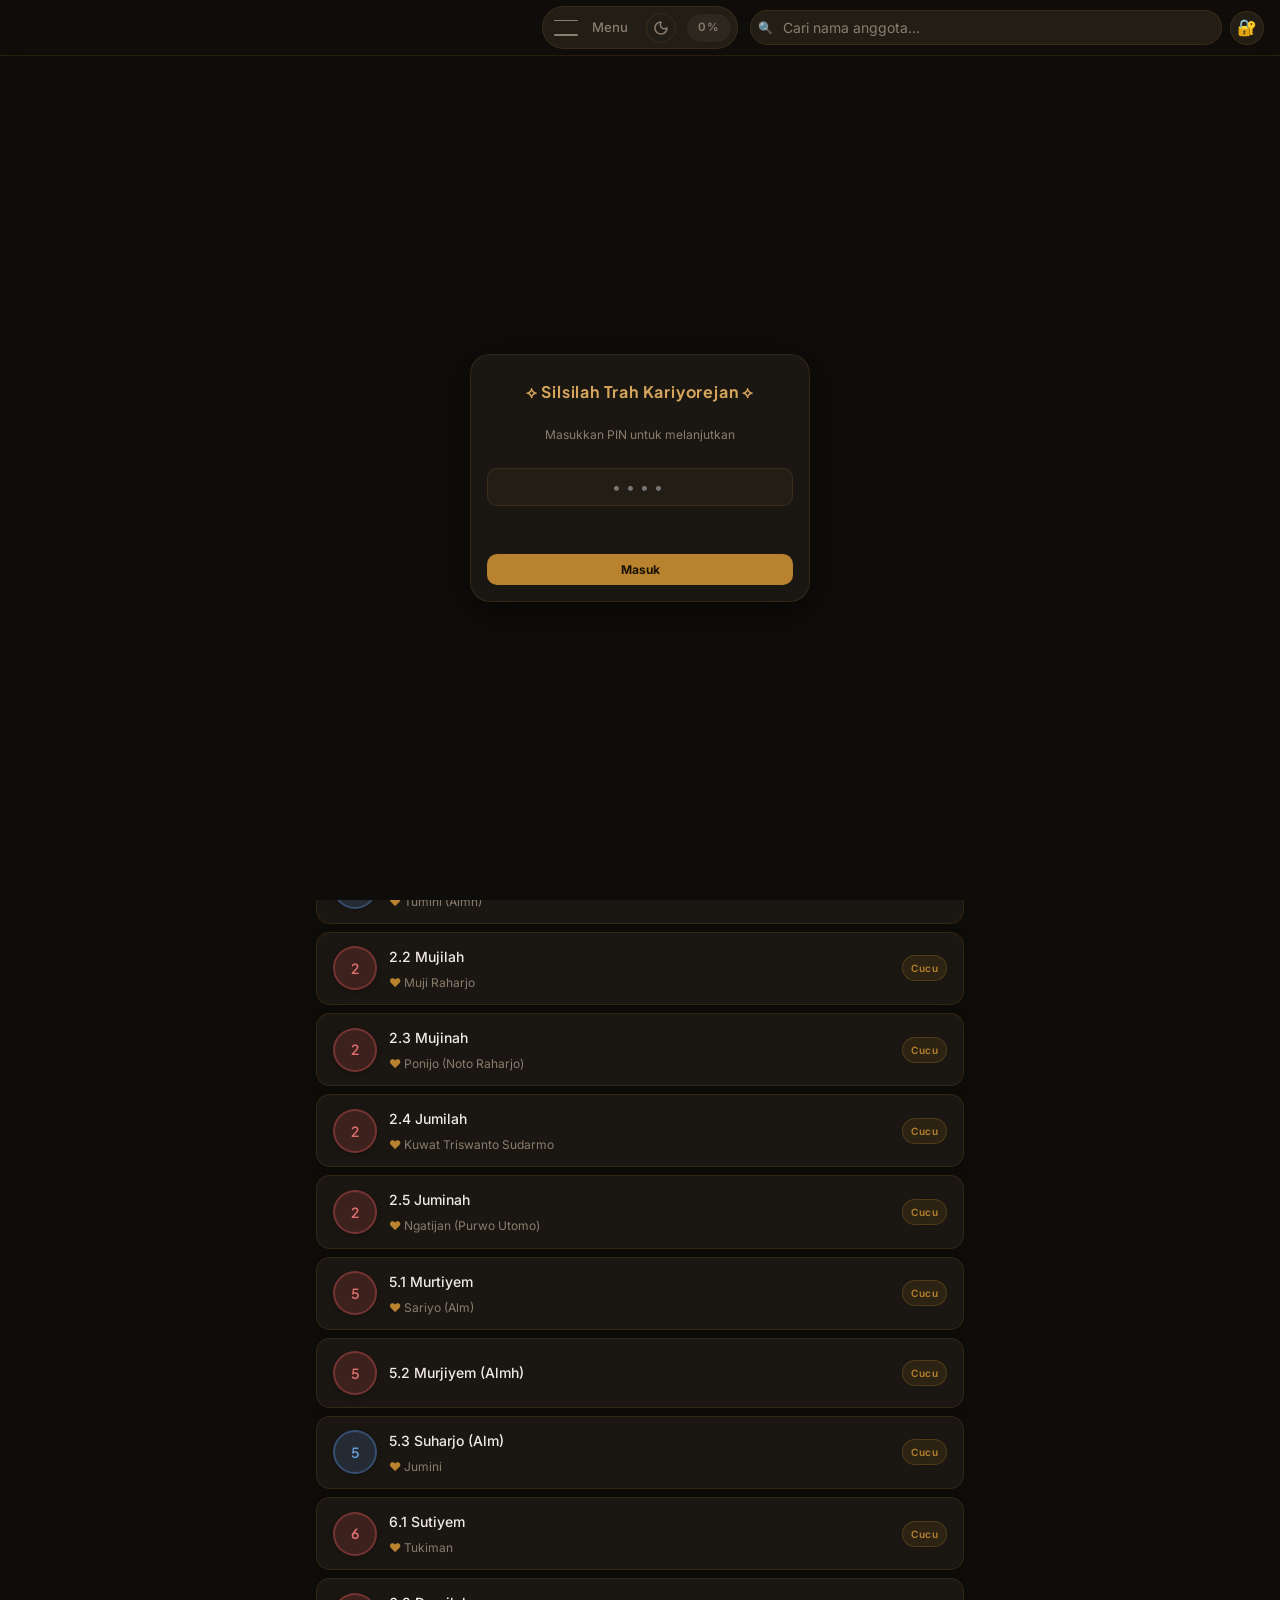
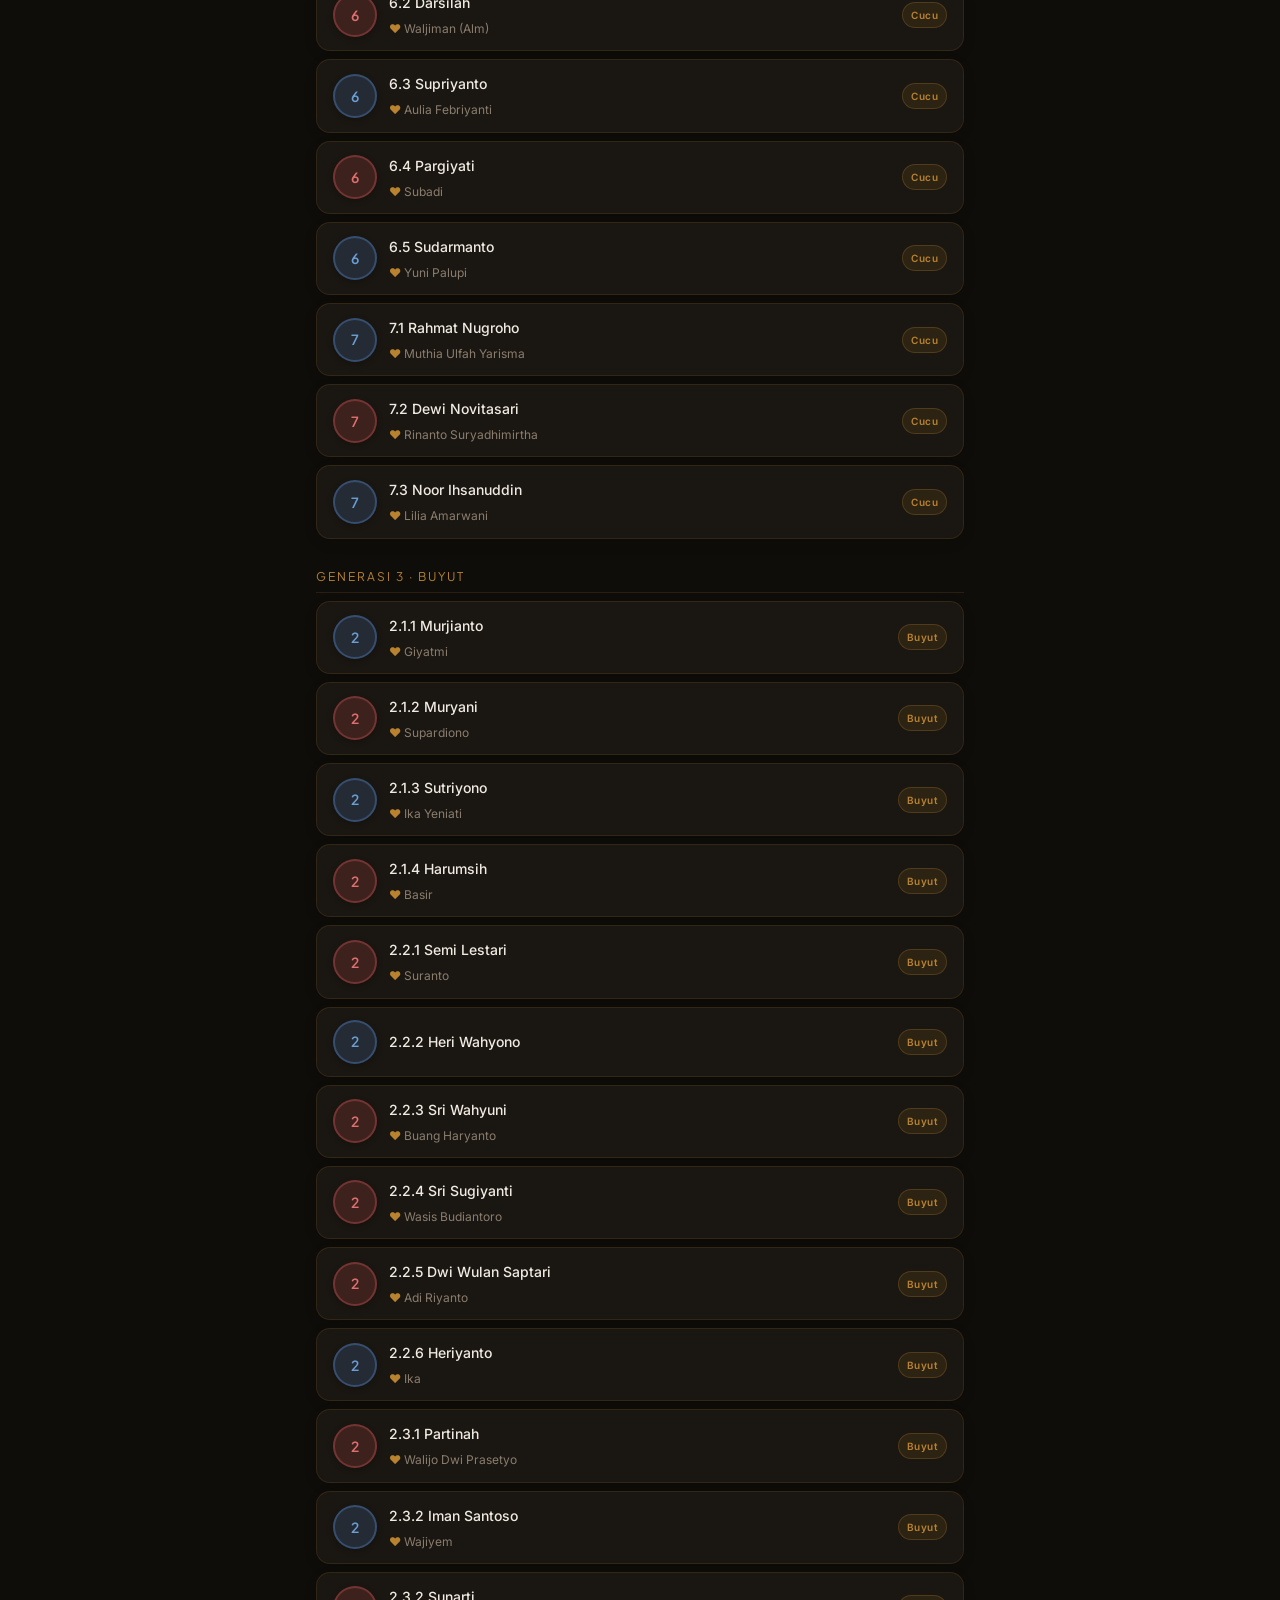
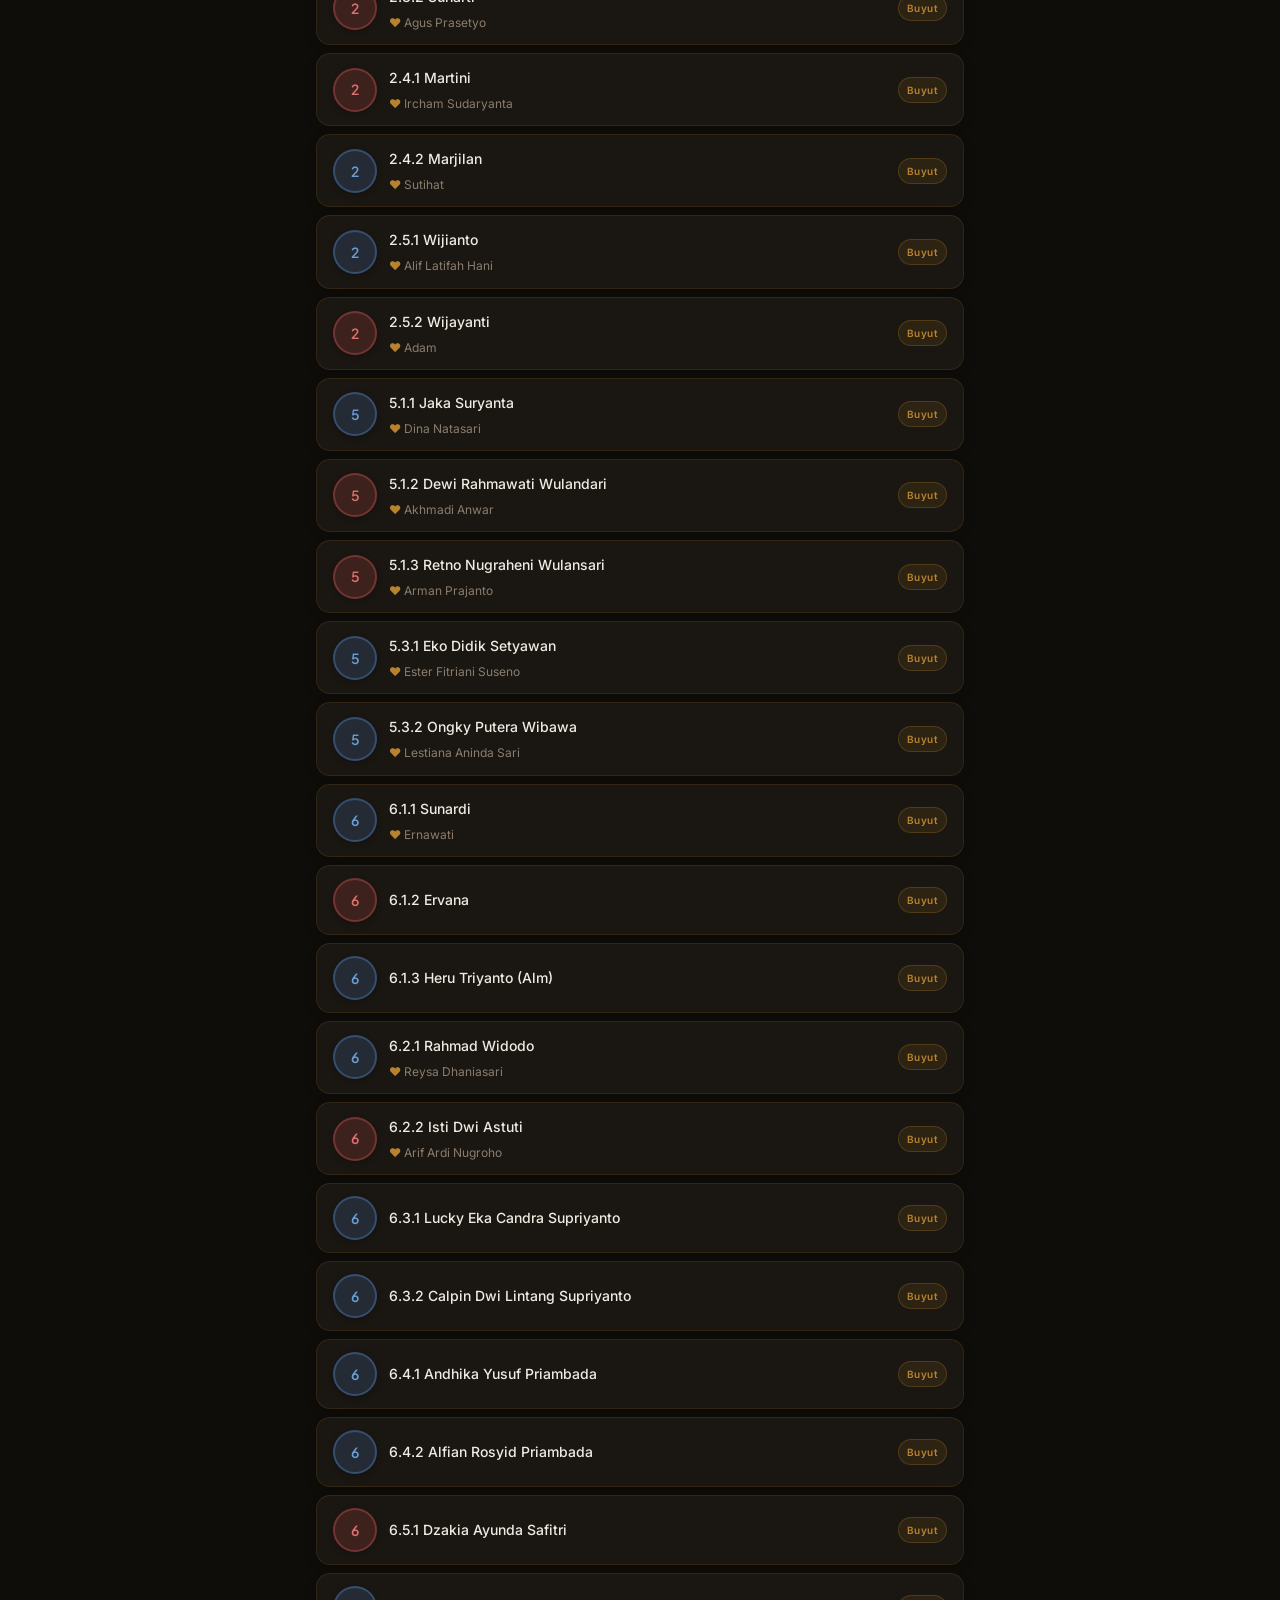
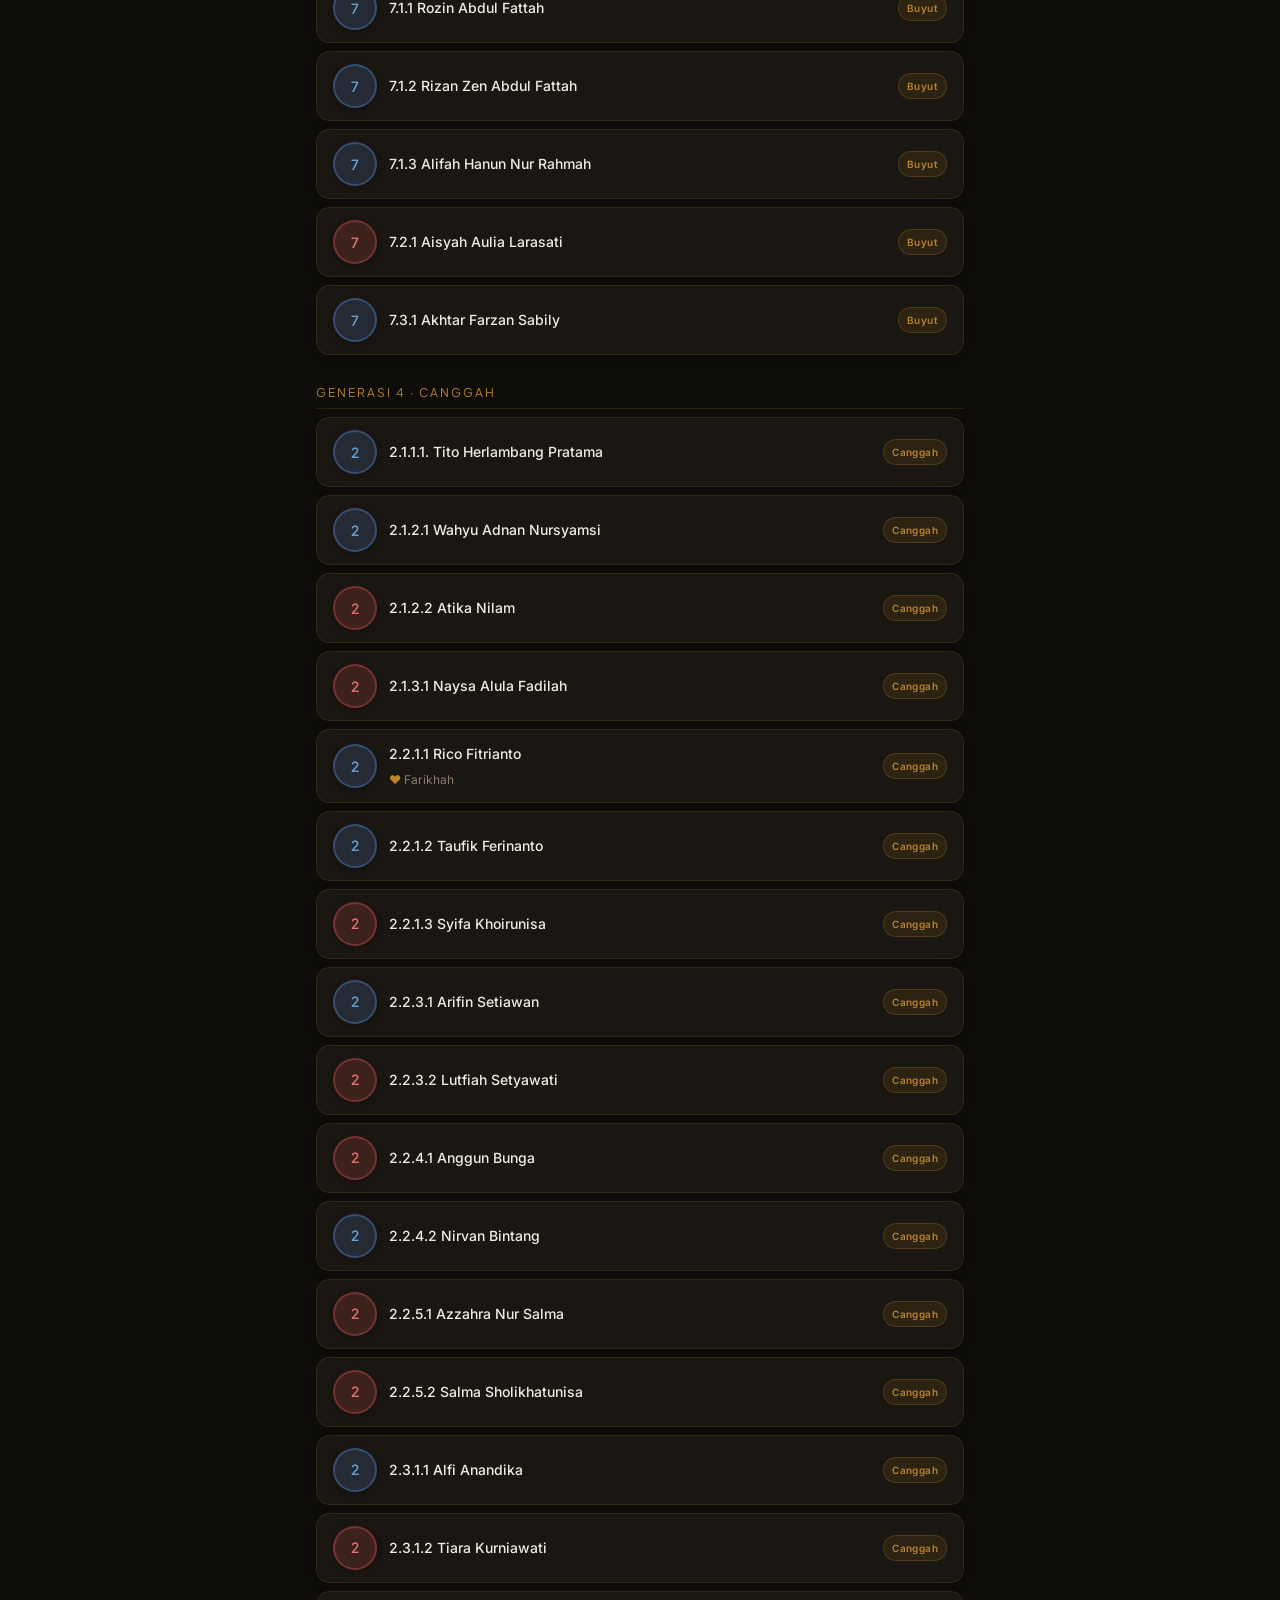
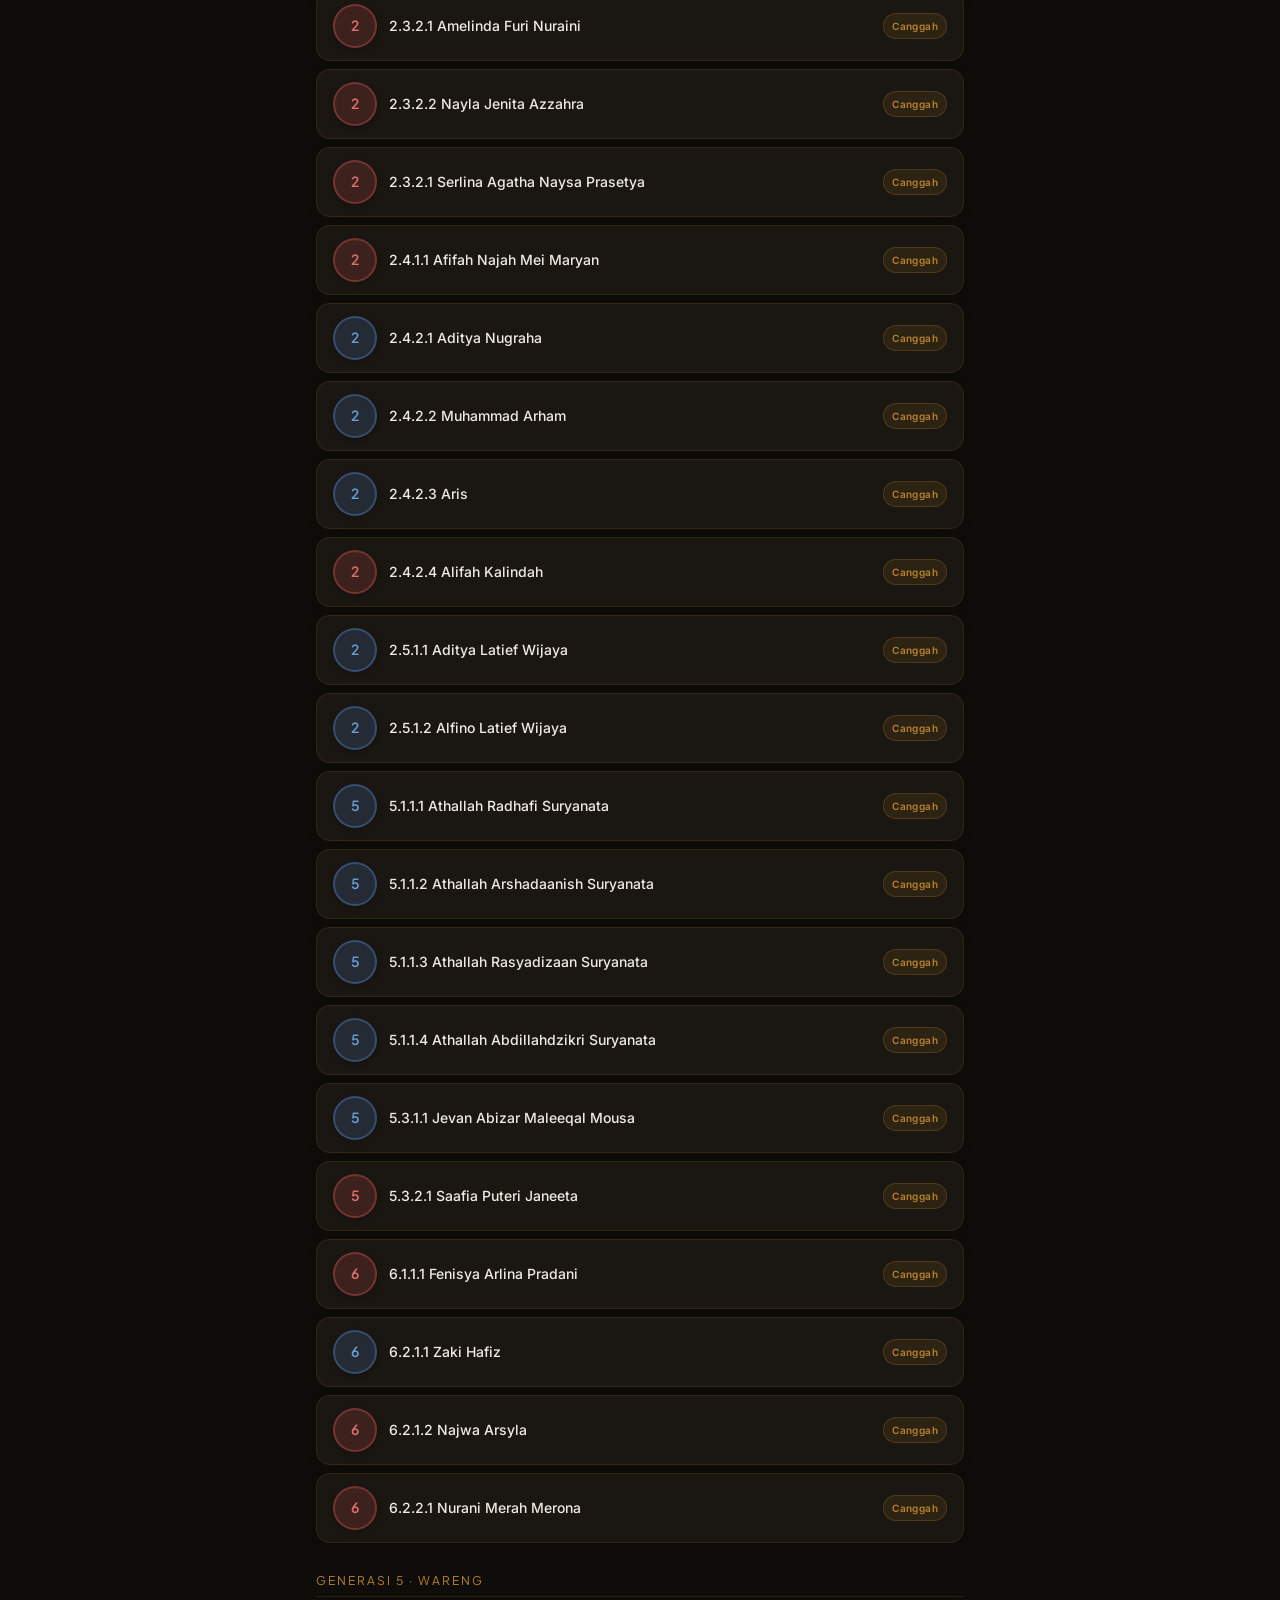
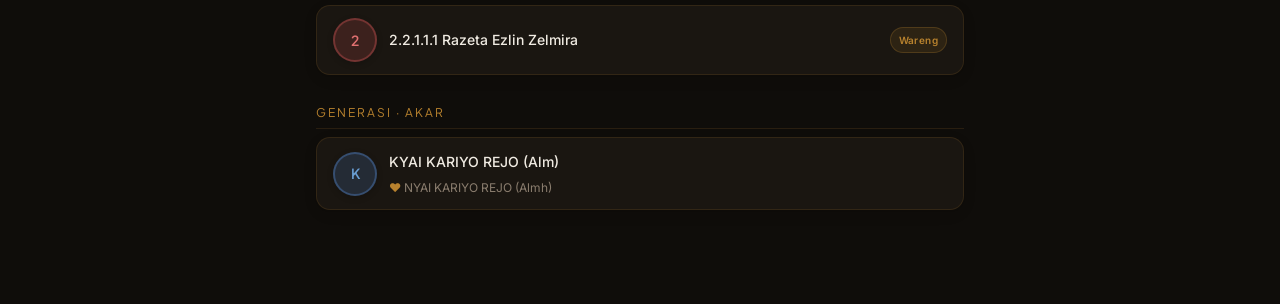
==== index.html @ bd41a58d "Fix logo redirection on index.html" ====
<!DOCTYPE html>
<html lang="id">
<head>
  <meta charset="UTF-8" />
  <meta name="viewport" content="width=device-width, initial-scale=1.0, viewport-fit=cover">
  <title>Silsilah Trah Kariyorejan</title>
  <script>
    (function() {
      var theme = localStorage.getItem('trah_theme') || 'dark';
      document.documentElement.setAttribute('data-theme', theme);
    })();
  </script>
  <link rel="preconnect" href="https://fonts.googleapis.com">
  <link href="https://fonts.googleapis.com/css2?family=Plus+Jakarta+Sans:wght@400;500;600;700;800&family=Inter:wght@400;500;600&display=swap" rel="stylesheet">
  <link rel="stylesheet" href="menu.css">
  <style>
    *, *::before, *::after { box-sizing: border-box; margin: 0; padding: 0; }

    html { 
  scroll-behavior: smooth; 
  /* Hide scrollbar but keep scrolling functionality */
  scrollbar-width: none;
  -ms-overflow-style: none;
}
html::-webkit-scrollbar {
  display: none;
}

    body {
      font-family: 'Inter', sans-serif;
      font-size: 15px;
      line-height: 1.6;
      background: var(--bg);
      color: var(--text);
      min-height: 100dvh;
      padding-bottom: calc(var(--tab-h) + env(safe-area-inset-bottom, 0px));
      overflow-x: hidden;
    }

    #searchBox {
      width: 100%;
      background: var(--surface2);
      border: 1px solid var(--border);
      border-radius: 999px;
      color: var(--text);
      font-family: 'Inter', sans-serif;
      font-size: 0.875rem;
      padding: 0.5rem 2rem 0.5rem 2rem;
      outline: none;
      transition: border-color 0.2s;
    }
    #searchBox:focus { border-color: var(--gold); }
    #searchBox::placeholder { color: var(--text-muted); }

    .search-icon {
      position: absolute;
      left: 0.5rem;
      top: 50%;
      transform: translateY(-50%);
      color: var(--text-muted);
      font-size: 0.75rem;
      pointer-events: none;
    }

    #clearBtn {
      position: absolute;
      right: 0.5rem;
      top: 50%;
      transform: translateY(-50%);
      background: var(--surface3);
      border: none;
      border-radius: 50%;
      width: 20px;
      height: 20px;
      color: var(--text-muted);
      font-size: 0.75rem;
      cursor: pointer;
      display: none;
      align-items: center;
      justify-content: center;
      padding: 0;
    }
    #searchBox:not(:placeholder-shown) ~ #clearBtn { display: flex; }

    /* Logo - always visible in all views */
    .logo-link { display: flex; align-items: center; text-decoration: none; }
    .logo-img { width: 60px; height: auto; object-fit: contain; }
    
    @media (min-width: 680px) {
      .logo-img { width: 120px; }
    }

    /* Search wrap — relative so absolute children (icon, clearBtn) anchor correctly */
    #searchWrap {
      position: relative;
      display: flex;
      align-items: center;
      flex: 1;
      min-width: 0;
    }
    #searchBox { width: 100%; }

    /* Admin button — fixed size, never squishes */
    #adminBtn {
      flex-shrink: 0;
      background: var(--surface2);
      border: 1px solid var(--border);
      border-radius: 50%;
      width: 34px; height: 34px;
      font-size: 1rem;
      cursor: pointer;
      display: flex; align-items: center; justify-content: center;
      transition: border-color 0.18s, background 0.18s;
    }


    /* ── OVERLAY ── */
    .overlay {
      position: fixed; inset: 0; z-index: 400;
      background: rgba(0,0,0,0.65);
      backdrop-filter: blur(4px); -webkit-backdrop-filter: blur(4px);
      opacity: 0; transition: opacity 0.22s ease; pointer-events: none;
    }
    .overlay.open { opacity: 1; pointer-events: all; }

    /* ── BOTTOM SHEET ── */
    .sheet {
      position: fixed;
      top: 50%; left: 50%;
      transform: translate(-50%, -48%) scale(0.97);
      width: calc(100% - 2rem); max-width: 600px;
      z-index: 600;
      background: var(--surface);
      border: 1px solid var(--border);
      border-radius: 20px;
      max-height: 88dvh;
      display: flex; flex-direction: column;
      opacity: 0;
      pointer-events: none;
      transition: transform 0.25s cubic-bezier(0.32,0.72,0,1),
                  opacity 0.25s ease;
    }
    .sheet.open {
      transform: translate(-50%, -50%) scale(1);
      opacity: 1;
      pointer-events: auto;
    }

    .sheet-handle { display: none; } /* hide drag handle — not needed for modal */

    .sheet-header {
      display: flex; align-items: center; justify-content: space-between;
      padding: 0.75rem 1rem 0.5rem; flex-shrink: 0;
      border-bottom: 1px solid var(--border);
    }
    .sheet-title { font-family: 'Plus Jakarta Sans', sans-serif; font-size: 1rem; font-weight: 700; color: var(--gold-light); }
    .sheet-close {
      background: var(--surface2); border: 1px solid var(--border); border-radius: 50%;
      width: 28px; height: 28px; color: var(--text-muted); font-size: 0.875rem;
      cursor: pointer; display: flex; align-items: center; justify-content: center; transition: all 0.15s;
    }
    .sheet-close:hover { border-color: var(--gold); color: var(--gold-light); }

    .sheet-body { overflow-y: auto; padding: 0.75rem; flex: 1; scrollbar-width: thin; scrollbar-color: var(--border) transparent; }

    /* ── DETAIL VIEW ── */
    .detail-avatar {
      width: 56px; height: 56px; border-radius: 50%;
      font-size: 1.25rem; font-weight: 700;
      display: flex; align-items: center; justify-content: center;
      font-family: 'Plus Jakarta Sans', sans-serif; flex-shrink: 0;
    }
    .detail-hero { display: flex; align-items: center; gap: 0.75rem; margin-bottom: 0.75rem; }
    .detail-hero-info { flex: 1; min-width: 0; }
    .detail-hero-name { font-family: 'Plus Jakarta Sans', sans-serif; font-size: 1.125rem; color: var(--text); line-height: 1.35; }
    .detail-hero-sub { font-size: 0.75rem; color: var(--text-muted); margin-top: 0.125rem; }

    .detail-grid { display: grid; grid-template-columns: 1fr 1fr; gap: 0.375rem 0.75rem; }
    .detail-field { display: flex; flex-direction: column; }
    .detail-field.full { grid-column: 1 / -1; }
    .detail-label { font-size: 0.625rem; text-transform: uppercase; letter-spacing: 0.08em; color: var(--text-muted); font-weight: 600; }
    .detail-value { font-size: 0.875rem; color: var(--text); }
    .detail-value.empty { color: var(--text-muted); font-style: italic; }

    .detail-section-title { font-size: 0.75rem; text-transform: uppercase; letter-spacing: 0.1em; color: var(--gold); font-weight: 600; margin: 0.75rem 0 0.375rem; padding-bottom: 0.25rem; border-bottom: 1px solid var(--border); }

    .detail-spouse-btn {
      display: flex; align-items: center; gap: 0.5rem;
      background: var(--surface2); border: 1px solid var(--border); border-radius: var(--radius);
      padding: 0.5rem 0.75rem; cursor: pointer; transition: border-color 0.15s; width: 100%; text-align: left;
    }
    .detail-spouse-btn:hover { border-color: var(--gold); }
    .detail-spouse-btn .ds-name { font-size: 0.875rem; color: var(--text); }
    .detail-spouse-btn .ds-sub { font-size: 0.75rem; color: var(--text-muted); margin-top: 0.125rem; }

    .admin-edit-btn {
      margin-top: 0.75rem; width: 100%; padding: 0.5rem;
      background: var(--gold-dim); border: 1px solid var(--gold); border-radius: var(--radius);
      color: var(--gold-light); font-family: 'Inter', sans-serif; font-size: 0.75rem; font-weight: 500;
      cursor: pointer; transition: background 0.18s; display: none;
    }
    .admin-edit-btn:hover { background: rgba(184,130,46,0.25); }
    .admin-edit-btn.visible { display: block; }

    /* ── FORM ── */
    .form-section-title { font-size: 0.75rem; text-transform: uppercase; letter-spacing: 0.1em; color: var(--gold); font-weight: 600; margin: 1rem 0 0.5rem; padding-bottom: 0.25rem; border-bottom: 1px solid var(--border); }
    .form-section-title:first-child { margin-top: 0; }
    .form-grid { display: grid; grid-template-columns: 1fr 1fr; gap: 0.5rem 0.75rem; }
    .form-field { display: flex; flex-direction: column; gap: 0.25rem; }
    .form-field.full { grid-column: 1 / -1; }
    .form-label { font-size: 0.75rem; text-transform: uppercase; letter-spacing: 0.07em; color: var(--text-muted); font-weight: 600; }
    .form-label span { color: var(--red); margin-left: 2px; }
    .form-input, .form-select, .form-textarea {
      background: var(--surface2); border: 1px solid var(--border); border-radius: 10px;
      color: var(--text); font-family: 'Inter', sans-serif; font-size: 0.75rem;
      padding: 0.5rem 0.75rem; outline: none; transition: border-color 0.18s; width: 100%;
    }
    .form-input:focus, .form-select:focus, .form-textarea:focus { border-color: var(--gold); }
    .form-input::placeholder, .form-textarea::placeholder { color: var(--text-muted); }
    .form-select option { background: var(--surface2); }
    .form-textarea { resize: vertical; min-height: 72px; }
    .form-actions { display: flex; gap: 0.5rem; margin-top: 1rem; }
    .btn-cancel { flex: 1; padding: 0.5rem; background: var(--surface2); border: 1px solid var(--border); border-radius: var(--radius); color: var(--text-muted); font-family: 'Inter', sans-serif; font-size: 0.75rem; cursor: pointer; transition: all 0.18s; }
    .btn-cancel:hover { border-color: var(--text-muted); color: var(--text); }
    .btn-save { flex: 2; padding: 0.5rem; background: var(--gold); border: none; border-radius: var(--radius); color: #1a1205; font-family: 'Inter', sans-serif; font-size: 0.75rem; font-weight: 600; cursor: pointer; transition: opacity 0.18s; }
    .btn-save:hover { opacity: 0.88; }
    .spouse-block { border: 1px solid var(--border); border-radius: 10px; padding: 0.5rem 0.75rem 0.375rem; margin: 0 0.75rem 0.5rem; position: relative; }
    .btn-save:disabled { opacity: 0.4; cursor: not-allowed; }

    /* ── ADMIN BUTTON (header) ── */
    #adminBtn:hover { border-color: var(--gold); background: var(--gold-dim); }
    #adminBtn.admin-active { border-color: var(--gold); background: var(--gold-dim); box-shadow: 0 0 8px rgba(184,130,46,0.35); }

    /* Admin mode banner under header */
    #adminBanner {
      display: none;
      background: var(--gold-dim);
      border-bottom: 1px solid var(--gold);
      padding: 0.25rem 1rem;
      font-size: 0.75rem;
      color: var(--gold-light);
      text-align: center;
      letter-spacing: 0.05em;
    }

    /* ── ADMIN FAB ── */
    #adminFab {
      position: fixed;
      bottom: calc(var(--tab-h) + env(safe-area-inset-bottom, 0px) + 1rem);
      right: 1rem;
      z-index: 350;
      width: 52px; height: 52px;
      border-radius: 50%;
      background: var(--gold);
      border: none;
      color: #1a1205;
      font-size: 1.5rem;
      font-weight: 300;
      cursor: pointer;
      box-shadow: 0 4px 18px rgba(184,130,46,0.45);
      display: none;
      align-items: center; justify-content: center;
      transition: opacity 0.2s, transform 0.2s;
    }
    #adminFab.visible { display: flex; }
    #adminFab:hover { opacity: 0.88; transform: scale(1.06); }


    .detail-back-btn {
      display: flex; align-items: center; gap: 0.25rem;
      background: none; border: none;
      color: var(--text-muted); font-size: 0.75rem;
      cursor: pointer; padding: 0.5rem 1rem 0;
      transition: color 0.15s;
    }
    .detail-back-btn:hover { color: var(--gold-light); }
    .detail-back-btn svg { flex-shrink: 0; }

    /* ── CLICKABLE NAMES ── */
    .clickable-name {
      cursor: pointer;
      transition: color 0.15s;
    }
    .clickable-name:hover { color: var(--gold-light); }
    .card-name.clickable-name { display: inline; }

    /* ── ADMIN EDIT BTN (inside detail sheet) ── */
    .admin-edit-btn {
      display: none;
      width: calc(100% - 2rem);
      margin: 0.5rem 1rem 0;
      padding: 0.75rem;
      border-radius: 10px;
      border: 1px solid var(--gold);
      background: var(--gold-dim);
      color: var(--gold-light);
      font-size: 0.75rem;
      font-weight: 600;
      cursor: pointer;
      transition: background 0.18s;
    }
    .admin-edit-btn.visible { display: block; }
    .admin-edit-btn:hover { background: rgba(184,130,46,0.22); }

    .admin-delete-btn {
      display: none;
      width: calc(100% - 2rem);
      margin: 0.25rem 1rem 1rem;
      padding: 0.5rem;
      border-radius: 10px;
      border: 1px solid rgba(217,64,64,0.4);
      background: rgba(217,64,64,0.08);
      color: #e07070;
      font-size: 0.75rem;
      font-weight: 600;
      cursor: pointer;
      transition: background 0.18s;
    }
    .admin-delete-btn.visible { display: block; }
    .admin-delete-btn:hover { background: rgba(217,64,64,0.16); }

    /* ── SHEET OVERLAY ── */
    #sheetOverlay {
      display: none;
      position: fixed; inset: 0;
      background: rgba(0,0,0,0.65);
      z-index: 590;
      backdrop-filter: blur(3px);
    }
    #sheetOverlay.open { display: block; }

    /* ── FORM SHEET BODY ── */
    .form-section-title {
      font-size: 0.75rem; font-weight: 700; letter-spacing: 0.08em;
      color: var(--gold); text-transform: uppercase;
      padding: 0.75rem 1rem 0.25rem;
    }
    .form-grid {
      display: grid; grid-template-columns: 1fr 1fr;
      gap: 0.5rem; padding: 0 1rem;
    }
    .form-field { display: flex; flex-direction: column; gap: 0.25rem; }
    .form-field.full { grid-column: 1 / -1; }
    .form-label { font-size: 0.75rem; color: var(--text-muted); text-transform: uppercase; letter-spacing: 0.04em; }
    .form-label span { color: #e07070; }
    .form-input, .form-select, .form-textarea {
      background: var(--surface);
      border: 1px solid var(--border);
      border-radius: 8px;
      color: var(--text);
      font-family: 'Inter', sans-serif;
      font-size: 0.75rem;
      padding: 0.5rem 0.5rem;
      outline: none;
      transition: border-color 0.15s;
      width: 100%; box-sizing: border-box;
      color-scheme: dark;
    }
    .form-input:focus, .form-select:focus, .form-textarea:focus {
      border-color: var(--gold);
    }
    .form-textarea { resize: vertical; min-height: 68px; }
    .form-actions { display: flex; gap: 0.5rem; margin-top: 0.75rem; }
    .form-actions {
      display: flex; gap: 0.75rem;
      padding: 0.75rem;
      padding-bottom: calc(0.75rem + env(safe-area-inset-bottom, 0px));
      border-top: 1px solid var(--border);
      margin-top: 0.75rem;
    }
    .btn-cancel {
      flex: 1; padding: 0.5rem;
      border-radius: 10px; border: 1px solid var(--border);
      background: var(--surface); color: var(--text-muted);
      font-size: 0.75rem; cursor: pointer;
      transition: border-color 0.15s;
    }
    .btn-cancel:hover { border-color: var(--gold); color: var(--text); }
    .btn-save {
      flex: 2; padding: 0.5rem;
      border-radius: 10px; border: none;
      background: var(--gold); color: #1a1205;
      font-size: 0.75rem; font-weight: 700;
      cursor: pointer; transition: opacity 0.15s;
    }
    .btn-save:hover { opacity: 0.88; }
    .btn-save:disabled { opacity: 0.5; cursor: not-allowed; }

    /* ── PIN OVERLAY ── */
    #pinOverlay { position: fixed; inset: 0; z-index: 600; background: rgba(0,0,0,0.75); backdrop-filter: blur(6px); display: none; align-items: center; justify-content: center; }
    #pinOverlay.open { display: flex; }

    /* ── LOGIN OVERLAY (dashboard access) ── */
    #loginOverlay {
      position: fixed;
      top: var(--header-h); left: 0; right: 0; bottom: 0;
      z-index: 500; /* below sidebar (800) so burger stays accessible */
      background: var(--bg);
      display: flex; align-items: center; justify-content: center;
      flex-direction: column; gap: 0;
    }
    #loginOverlay.hidden { display: none; }
    .login-box {
      background: var(--surface);
      border: 1px solid var(--border);
      border-radius: 20px;
      padding: 1.5rem 1rem 1rem;
      width: calc(100% - 2rem); max-width: 340px;
      display: flex; flex-direction: column; gap: 1rem;
      box-shadow: 0 8px 40px rgba(0,0,0,0.5);
    }
    .login-logo {
      font-family: 'Plus Jakarta Sans', sans-serif;
      font-size: 1rem; font-weight: 700;
      color: var(--gold-light); letter-spacing: 0.05em;
      text-align: center; margin-bottom: 0.25rem;
    }
    .login-title {
      font-size: 0.75rem; color: var(--text-muted);
      text-align: center; margin-bottom: 0.5rem;
    }
    #loginError {
      font-size: 0.75rem; color: #e07070;
      text-align: center; min-height: 1rem;
    }
    #pinBox { background: var(--surface); border: 1px solid var(--border); border-radius: 18px; padding: 1rem; width: min(340px,90vw); text-align: center; }
    #pinBox h3 { font-family: 'Plus Jakarta Sans', sans-serif; font-size: 1rem; color: var(--gold-light); margin-bottom: 0.25rem; }
    #pinBox p { font-size: 0.75rem; color: var(--text-muted); margin-bottom: 1rem; }
    #pinInput { width: 100%; background: var(--surface2); border: 1px solid var(--border); border-radius: 10px; color: var(--text); font-family: 'Inter', sans-serif; font-size: 1rem; letter-spacing: 0.25em; text-align: center; padding: 0.5rem; outline: none; margin-bottom: 0.75rem; transition: border-color 0.18s; }
    #pinInput:focus { border-color: var(--gold); }
    #pinError { font-size: 0.75rem; color: var(--red); margin-bottom: 0.5rem; min-height: 1.2em; }
    .pin-actions { display: flex; gap: 0.5rem; }

    .clickable-name { cursor: pointer; transition: color 0.15s; }
    .clickable-name:hover { color: var(--gold-light); }

/* ── FILTER BAR ── */
    #filterBar {
      position: fixed;
      top: var(--header-h);
      left: 0;
      right: 0;
      z-index: 180;
      background: transparent;
      backdrop-filter: blur(12px);
      -webkit-backdrop-filter: blur(12px);
      border-bottom: 1px solid var(--border);
      padding: 0.75rem;
      display: flex;
      align-items: center;
      justify-content: flex-start;
      gap: 0.5rem;
      overflow-x: auto;
      scrollbar-width: none;
      scroll-snap-type: x mandatory;
    }
    #filterBar::-webkit-scrollbar { display: none; }

    .filter-chip {
      flex-shrink: 0;
      background: var(--surface2);
      border: 1px solid var(--border);
      border-radius: 999px;
      color: var(--text-muted);
      font-family: 'Inter', sans-serif;
      font-size: 0.75rem;
      font-weight: 500;
      padding: 0.5rem 1rem;
      cursor: pointer;
      transition: all 0.18s;
      white-space: nowrap;
      scroll-snap-align: center;
    }
    #filterBar::-webkit-scrollbar { display: none; }

    .filter-chip {
      flex-shrink: 0;
      background: var(--surface2);
      border: 1px solid var(--border);
      border-radius: 999px;
      color: var(--text-muted);
      font-family: 'Inter', sans-serif;
      font-size: 0.75rem;
      font-weight: 500;
      padding: 0.25rem 0.75rem;
      cursor: pointer;
      transition: all 0.18s;
      white-space: nowrap;
      scroll-snap-align: center;
    }
    .filter-chip:hover, .filter-chip.active {
      background: var(--gold-dim);
      border-color: var(--gold);
      color: var(--gold-light);
    }

    #counterText {
      flex-shrink: 0;
      margin-left: auto;
      font-size: 0.75rem;
      color: var(--text-muted);
      white-space: nowrap;
    }

/* ── MAIN CONTENT ── */
    #content {
      padding: 1rem;
      padding-top: 3rem;
      max-width: 680px;
      margin: 0 auto;
    }

    /* ── LIST VIEW ── */
    .gen-group { margin-bottom: 1rem; }

    .gen-header {
      font-family: 'Plus Jakarta Sans', sans-serif;
      font-size: 0.75rem;
      letter-spacing: 0.125rem;
      text-transform: uppercase;
      color: var(--gold);
      padding: 0.75rem 0 0.375rem;
      border-bottom: 1px solid var(--border);
      margin-bottom: 0.5rem;
    }

    .member-card {
      display: flex;
      align-items: center;
      gap: 0.75rem;
      background: var(--surface);
      border: 1px solid var(--border);
      border-radius: var(--radius);
      padding: 0.75rem;
      margin-bottom: 0.5rem;
      box-shadow: 0 1px 2px rgba(0,0,0,0.06), 0 4px 16px rgba(0,0,0,0.06);
      cursor: default;
      transition: box-shadow 0.2s, border-color 0.2s, transform 0.15s;
    }
    .member-card:hover {
      border-color: var(--gold);
      box-shadow: 0 2px 4px rgba(0,0,0,0.08), 0 12px 32px rgba(0,0,0,0.12);
      transform: translateY(-1px);
    }
    .member-card:active {
      transform: translateY(0);
      box-shadow: 0 1px 2px rgba(0,0,0,0.06), 0 4px 16px rgba(0,0,0,0.06);
    }

    .avatar {
      width: 44px;
      height: 44px;
      border-radius: 50%;
      display: flex;
      align-items: center;
      justify-content: center;
      font-size: 0.875rem;
      font-weight: 600;
      flex-shrink: 0;
      font-family: 'Plus Jakarta Sans', sans-serif;
      box-shadow: 0 2px 6px rgba(0,0,0,0.2);
      transition: box-shadow 0.2s;
    }
    .avatar.female { background: rgba(200,80,80,0.2); color: #e07070; border: 2px solid rgba(200,80,80,0.4); }
    .avatar.male   { background: rgba(80,130,200,0.2); color: #6a9fd4; border: 2px solid rgba(80,130,200,0.4); }
    .member-card:hover .avatar { box-shadow: 0 3px 10px rgba(0,0,0,0.28); }

    .card-info { flex: 1; min-width: 0; }
    .card-name {
      font-weight: 500;
      font-size: 0.875rem;
      line-height: 1.5;
      white-space: nowrap;
      overflow: hidden;
      text-overflow: ellipsis;
    }
    .card-spouse {
      font-size: 0.75rem;
      color: var(--text-muted);
      margin-top: 0.25rem;
      white-space: nowrap;
      overflow: hidden;
      text-overflow: ellipsis;
    }
    .card-spouse::before { content: "♥ "; color: var(--gold); }

    .card-badge {
      flex-shrink: 0;
      font-size: 0.625rem;
      font-weight: 600;
      background: var(--gold-dim);
      color: var(--gold);
      border: 1px solid rgba(184,130,46,0.25);
      border-radius: 999px;
      padding: 0.25rem 0.5rem;
      letter-spacing: 0.04em;
    }

    mark { background: rgba(184,130,46,0.25); color: var(--gold-light); border-radius: 3px; padding: 0 2px; }

/* ── TREE VIEW ── */
    #treeRoot {
      overflow-x: auto;
      padding: 1rem;
      scroll-behavior: smooth;
      transform-origin: top center;
    }
    #treeRoot ul {
      list-style: none;
      padding-left: 0;
      margin-top: 0;
    }
    #treeRoot > ul { padding-left: 0; border-left: none; }

    .tree-node {
      margin: 0.5rem 0;
      position: relative;
    }

    /* Curved connector — vertical line */
    #treeRoot ul > .tree-node::before {
      content: '';
      position: absolute;
      left: -0.5rem;
      top: 0;
      bottom: 50%;
      width: 1px;
      background: var(--border);
    }

    /* Curved connector — horizontal elbow */
    #treeRoot ul > .tree-node::after {
      content: '';
      position: absolute;
      left: -0.5rem;
      top: 50%;
      width: 0.5rem;
      height: 1px;
      background: var(--border);
    }

    [data-theme="light"] #treeRoot ul > .tree-node::before {
      background: rgba(184,130,46,0.12);
    }
    [data-theme="light"] #treeRoot ul > .tree-node::after {
      background: rgba(184,130,46,0.12);
    }

    /* Collapse/expand animation */
    #treeRoot ul ul {
      overflow: hidden;
      max-height: 0;
      opacity: 0;
      transition: max-height 0.3s ease, opacity 0.3s ease, padding 0.3s ease;
      padding-left: 1rem;
    }
    #treeRoot ul ul.open {
      max-height: 9999px;
      opacity: 1;
    }

    .tree-row {
      display: flex;
      align-items: center;
      gap: 0.5rem;
      padding: 0.375rem 0.5rem;
      border-radius: var(--radius);
      background: var(--surface);
      border: 1px solid transparent;
      box-shadow: 0 1px 2px rgba(0,0,0,0.05), 0 2px 8px rgba(0,0,0,0.05);
      transition: box-shadow 0.2s, border-color 0.2s, transform 0.15s, opacity 0.2s;
      cursor: pointer;
      position: relative;
    }
    .tree-row:hover {
      border-color: var(--border);
      box-shadow: 0 2px 4px rgba(0,0,0,0.08), 0 8px 24px rgba(0,0,0,0.1);
      transform: translateY(-1px);
    }
    .tree-row:active { transform: translateY(0); }

    /* Focus mode */
    .tree-branch.focused .tree-row {
      border-color: var(--gold);
      box-shadow: 0 2px 8px rgba(184,130,46,0.2), 0 4px 16px rgba(0,0,0,0.1);
    }
    .tree-branch.dimmed .tree-row { opacity: 0.4; }
    .tree-branch.dimmed .tree-row:hover { opacity: 0.7; }

    .tree-toggle {
      width: 24px;
      height: 24px;
      flex-shrink: 0;
      background: var(--surface2);
      border: 1px solid var(--border);
      border-radius: 8px;
      display: flex;
      align-items: center;
      justify-content: center;
      font-size: 0.75rem;
      color: var(--gold);
      cursor: pointer;
      transition: background 0.15s, border-color 0.15s, transform 0.2s;
    }
    .tree-toggle:hover { background: var(--gold-dim); border-color: var(--gold); }
    .tree-toggle.expanded { transform: rotate(180deg); }

    .tree-dot {
      width: 10px;
      height: 10px;
      border-radius: 50%;
      flex-shrink: 0;
    }
    .tree-dot.female { background: #e07070; box-shadow: 0 0 0 3px rgba(224,112,112,0.2); }
    .tree-dot.male   { background: #6a9fd4; box-shadow: 0 0 0 3px rgba(106,159,212,0.2); }
    .tree-dot.root   { background: var(--gold-light); box-shadow: 0 0 0 3px rgba(212,165,90,0.2); width: 12px; height: 12px; }

    [data-theme="light"] .tree-row { box-shadow: 0 1px 2px rgba(0,0,0,0.03), 0 2px 8px rgba(0,0,0,0.03); }
    [data-theme="light"] .tree-row:hover { box-shadow: 0 2px 4px rgba(0,0,0,0.05), 0 8px 24px rgba(0,0,0,0.06); }
    [data-theme="light"] .tree-dot.female { box-shadow: 0 0 0 3px rgba(224,112,112,0.12); }
    [data-theme="light"] .tree-dot.male   { box-shadow: 0 0 0 3px rgba(106,159,212,0.12); }
    [data-theme="light"] .tree-dot.root   { box-shadow: 0 0 0 3px rgba(212,165,90,0.12); }

    .tree-label {
      font-size: 0.875rem;
      line-height: 1.5;
    }
    .tree-label.root-label {
      font-family: 'Plus Jakarta Sans', sans-serif;
      font-size: 0.9375rem;
      color: var(--gold-light);
    }

    .tree-spouse {
      font-size: 0.75rem;
      color: var(--text-muted);
      margin-left: 0.25rem;
    }
    .tree-spouse::before { content: "& "; }

    /* ── TREE ACTIONS (zoom controls) ── */
    #treeActions {
      display: flex;
      align-items: center;
      justify-content: space-between;
      padding: 0.5rem 1rem;
      background: var(--surface);
      border-bottom: 1px solid var(--border);
      gap: 0.5rem;
    }
    .tree-actions-left { display: flex; align-items: center; gap: 0.5rem; }
    .tree-actions-right { display: flex; align-items: center; gap: 0.5rem; }

    .pill-btn {
      background: var(--surface2);
      border: 1px solid var(--border);
      border-radius: 999px;
      color: var(--text-muted);
      font-family: 'Inter', sans-serif;
      font-size: 0.75rem;
      padding: 0.25rem 0.75rem;
      cursor: pointer;
      transition: all 0.15s;
      white-space: nowrap;
    }
    .pill-btn:hover { border-color: var(--gold); color: var(--gold-light); }
    .pill-btn.active { border-color: var(--gold); color: var(--gold-light); background: var(--gold-dim); }

    .zoom-controls {
      display: flex;
      align-items: center;
      gap: 0.25rem;
      background: var(--surface2);
      border: 1px solid var(--border);
      border-radius: 999px;
      padding: 0.125rem 0.25rem;
    }
    .zoom-btn {
      width: 28px; height: 28px;
      display: flex; align-items: center; justify-content: center;
      background: none;
      border: none;
      border-radius: 50%;
      color: var(--text-muted);
      font-size: 1rem;
      cursor: pointer;
      transition: background 0.15s, color 0.15s;
    }
    .zoom-btn:hover { background: var(--surface3); color: var(--text); }
    .zoom-btn:active { transform: scale(0.92); }

    .zoom-indicator {
      font-family: 'Inter', sans-serif;
      font-size: 0.625rem;
      font-weight: 600;
      color: var(--text-muted);
      min-width: 2.5rem;
      text-align: center;
      letter-spacing: 0.04em;
    }

    /* Tree canvas zoom level */
    #treeView { transform-origin: top center; transition: transform 0.2s ease; }

    /* ── VIEW TRANSITIONS ── */
    #listView, #treeView {
      transition: opacity 0.22s ease, transform 0.22s ease;
    }
    #listView.view-exit, #treeView.view-exit {
      opacity: 0;
      transform: translateY(6px);
      pointer-events: none;
    }
    #listView.view-enter, #treeView.view-enter {
      opacity: 0;
      transform: translateY(-6px);
    }
    #listView.view-visible, #treeView.view-visible {
      opacity: 1;
      transform: translateY(0);
    }

    /* Filter-chip content swap: just a quick fade (no slide) */
    #listView.filter-fade, #treeView.filter-fade {
      opacity: 0;
      transition: opacity 0.15s ease;
      pointer-events: none;
    }

    .hidden { display: none !important; }

    /* ── EMPTY STATE ── */
    #emptyState {
      text-align: center;
      padding: 3rem 1rem;
      color: var(--text-muted);
    }
    #emptyState .empty-icon { font-size: 2rem; margin-bottom: 0.75rem; }
    #emptyState p { font-size: 0.75rem; }

    /* ── BOTTOM TAB BAR ── */
    #tabBar {
      position: fixed;
      bottom: 0;
      left: 0;
      right: 0;
      z-index: 300;
      height: calc(var(--tab-h) + env(safe-area-inset-bottom, 0px));
      padding-bottom: env(safe-area-inset-bottom, 0px);
      background: transparent;
      backdrop-filter: blur(16px);
      -webkit-backdrop-filter: blur(16px);
      border-top: 1px solid var(--border);
      display: flex;
      align-items: stretch;
    }

    .tab-btn {
      flex: 1;
      display: flex;
      flex-direction: column;
      align-items: center;
      justify-content: center;
      gap: 0.25rem;
      background: none;
      border: none;
      color: var(--text-muted);
      font-family: 'Inter', sans-serif;
      font-size: 0.75rem;
      font-weight: 500;
      cursor: pointer;
      transition: color 0.18s;
      padding: 0;
    }
    .tab-btn .tab-icon {
      font-size: 1rem;
      line-height: 1;
    }
    .tab-btn.active { color: var(--gold-light); }
    .tab-btn.active .tab-icon { filter: drop-shadow(0 0 6px rgba(184,130,46,0.5)); }

    /* ── EXPAND/COLLAPSE PILL ── */
    #loading {
      text-align: center;
      padding: 3rem 1rem;
      color: var(--text-muted);
      font-size: 0.75rem;
    }
    .spinner {
      width: 32px;
      height: 32px;
      border: 2px solid var(--border);
      border-top-color: var(--gold);
      border-radius: 50%;
      animation: spin 0.8s linear infinite;
      margin: 0 auto 1rem;
    }
    @keyframes spin { to { transform: rotate(360deg); } }

    /* ── PRINT ── */
    @media print {
      #tabBar, #filterBar, #header, #treeActions { display: none !important; }
      body { padding-bottom: 0; }
    }

/* ── DESKTOP TWEAKS ── */
    @media (min-width: 680px) {
      #content { padding: 1rem; padding-top: 3rem; }
      .member-card { padding: 0.75rem 1rem; }
      #filterBar {
        max-width: 680px;
        left: 50%;
        transform: translateX(-50%);
        border-left: 1px solid var(--border);
        border-right: 1px solid var(--border);
        border-radius: 0 0 12px 12px;
        justify-content: flex-start;
      }
      #tabBar {
        max-width: 680px;
        left: 50%;
        transform: translateX(-50%);
        border-left: 1px solid var(--border);
        border-right: 1px solid var(--border);
        border-radius: 16px 16px 0 0;
      }
    }

    /* ── REQUEST TYPE MODAL ── */
    #requestTypeSheet { max-width: 420px; }
    .request-type-btn {
      display: flex; align-items: flex-start; gap: 0.75rem;
      background: var(--surface2); border: 1px solid var(--border);
      border-radius: var(--radius); padding: 1rem 1rem;
      cursor: pointer; transition: border-color 0.15s, background 0.15s;
      width: 100%; text-align: left;
    }
    .request-type-btn:hover { border-color: var(--gold); background: var(--gold-dim); }
    .rtb-icon { font-size: 1.5rem; flex-shrink: 0; margin-top: 0rem; }
    .rtb-title { font-size: 1rem; font-weight: 600; color: var(--text); margin-bottom: 0.25rem; }
    .rtb-sub { font-size: 0.75rem; color: var(--text-muted); line-height: 1.6; }

    /* ── REQUEST FORM SHEET ── */
    #requestSheet { max-width: 640px; }

    .req-section-title {
      font-size: 0.75rem; font-weight: 700; letter-spacing: 0.08em;
      color: var(--gold); text-transform: uppercase;
      padding: 0.75rem 1rem 0.25rem;
    }
    .requestor-badge {
      display: inline-flex; align-items: center; gap: 0.25rem;
      background: rgba(74,127,203,0.12); border: 1px solid rgba(74,127,203,0.25);
      border-radius: 999px; padding: 0.25rem 0.75rem;
      font-size: 0.75rem; color: #7aaae0; font-weight: 500;
      margin: 0 1rem 0.5rem;
    }

    /* Search-to-update member picker */
    .member-search-wrap {
      position: relative; padding: 0 1rem; margin-bottom: 0.5rem;
    }
    .member-search-input {
      width: 100%; background: var(--surface); border: 1px solid var(--border);
      border-radius: 10px; color: var(--text); font-family: 'Inter', sans-serif;
      font-size: 0.75rem; padding: 0.5rem 0.5rem 0.5rem 2rem;
      outline: none; transition: border-color 0.15s; box-sizing: border-box;
    }
    .member-search-input:focus { border-color: var(--gold); }
    .member-search-icon {
      position: absolute; left: 1.5rem; top: 50%;
      transform: translateY(-50%); font-size: 0.75rem; color: var(--text-muted);
      pointer-events: none;
    }
    .member-pick-list {
      max-height: 180px; overflow-y: auto;
      border: 1px solid var(--border); border-radius: 10px;
      margin: 0.5rem 1rem; background: var(--surface);
    }
    .member-pick-item {
      display: flex; align-items: center; gap: 0.5rem;
      padding: 0.5rem 0.75rem; cursor: pointer;
      transition: background 0.12s; border-bottom: 1px solid var(--border);
      font-size: 0.75rem;
    }
    .member-pick-item:last-child { border-bottom: none; }
    .member-pick-item:hover { background: var(--surface2); }
    .member-pick-item .mpi-name { color: var(--text); }
    .member-pick-item .mpi-sub { font-size: 0.75rem; color: var(--text-muted); margin-top: 0rem; }
    .selected-member-card {
      display: flex; align-items: center; gap: 0.75rem;
      background: var(--gold-dim); border: 1px solid var(--gold);
      border-radius: var(--radius); padding: 0.75rem 0.75rem;
      margin: 0 1rem 0.75rem;
    }
    .selected-member-card .smc-name { font-size: 0.75rem; color: var(--text); }
    .selected-member-card .smc-sub { font-size: 0.75rem; color: var(--text-muted); margin-top: 0rem; }

    /* ── PREVIEW MODAL ── */
    #previewOverlay {
      position: fixed; inset: 0; z-index: 900;
      background: rgba(0,0,0,0.7); backdrop-filter: blur(6px);
      display: none; align-items: center; justify-content: center;
    }
    #previewOverlay.open { display: flex; }
    #previewModal {
      background: var(--surface); border: 1px solid var(--border);
      border-radius: 20px; width: calc(100% - 2rem); max-width: 560px;
      max-height: 88dvh; display: flex; flex-direction: column;
      box-shadow: 0 8px 40px rgba(0,0,0,0.6);
    }
    .preview-header {
      padding: 0.75rem 1rem 0.5rem;
      border-bottom: 1px solid var(--border);
      display: flex; align-items: center; justify-content: space-between;
      flex-shrink: 0;
    }
    .preview-title { font-family: 'Plus Jakarta Sans', sans-serif; font-size: 1rem; color: var(--gold-light); }
    .preview-body { overflow-y: auto; padding: 0.75rem; flex: 1; }
    .preview-section { margin-bottom: 1rem; }
    .preview-section-title {
      font-size: 0.5rem; text-transform: uppercase; letter-spacing: 0.1em;
      color: var(--gold); font-weight: 600; margin-bottom: 0.5rem;
      padding-bottom: 0.25rem; border-bottom: 1px solid var(--border);
    }
    .preview-grid { display: grid; grid-template-columns: 1fr 1fr; gap: 0.5rem 1rem; }
    .preview-field { display: flex; flex-direction: column; gap: 0rem; }
    .preview-field.full { grid-column: 1 / -1; }
    .preview-label { font-size: 0.5rem; text-transform: uppercase; letter-spacing: 0.07em; color: var(--text-muted); font-weight: 600; }
    .preview-value { font-size: 0.75rem; color: var(--text); }
    .preview-value.empty { color: var(--text-muted); font-style: italic; }
    .preview-footer {
      padding: 0.75rem 1rem; border-top: 1px solid var(--border);
      display: flex; gap: 0.5rem; flex-shrink: 0;
    }

    /* ── REQUEST QUEUE (admin view inline) ── */
    .req-queue-table { width: 100%; border-collapse: collapse; font-size: 0.75rem; }
    .req-queue-table th {
      text-align: left; font-size: 0.5rem; text-transform: uppercase;
      letter-spacing: 0.08em; color: var(--text-muted); font-weight: 600;
      padding: 0.5rem 0.5rem; border-bottom: 1px solid var(--border);
    }
    .req-queue-table td { padding: 0.5rem 0.5rem; border-bottom: 1px solid rgba(184,130,46,0.08); }
    .req-queue-table tr:hover td { background: var(--surface2); }
    .req-id-link { color: var(--gold-light); cursor: pointer; font-weight: 600; text-decoration: underline dotted; font-size: 0.75rem; }
    .req-status-badge {
      display: inline-block; border-radius: 999px;
      padding: 0.25rem 0.5rem; font-size: 0.5rem; font-weight: 700;
      letter-spacing: 0.04em;
    }
    .req-status-badge.pending { background: var(--gold-dim); color: var(--gold); border: 1px solid rgba(184,130,46,0.25); }
    .req-status-badge.in_progress { background: rgba(74,127,203,0.15); color: #7aaae0; border: 1px solid rgba(74,127,203,0.3); }
    .req-status-badge.completed { background: rgba(74,203,74,0.1); color: #70c070; border: 1px solid rgba(74,203,74,0.25); }

    /* Request detail overlay */
    #reqDetailOverlay {
      position: fixed; inset: 0; z-index: 920;
      background: rgba(0,0,0,0.7); backdrop-filter: blur(6px);
      display: none; align-items: center; justify-content: center;
    }
    #reqDetailOverlay.open { display: flex; }
    #reqDetailModal {
      background: var(--surface); border: 1px solid var(--border);
      border-radius: 20px; width: calc(100% - 2rem); max-width: 580px;
      max-height: 90dvh; display: flex; flex-direction: column;
    }

    /* ── SUCCESS ANIMATION ── */
    .success-check {
      width: 56px; height: 56px; border-radius: 50%;
      background: rgba(74,203,74,0.12); border: 2px solid rgba(74,203,74,0.35);
      display: flex; align-items: center; justify-content: center;
      font-size: 1.5rem; margin: 0 auto 0.75rem;
    }
  </style>
</head>
<body>

  <!-- HEADER -->
  <div id="header">
<div class="header__left">
      <a href="dashboard.html" class="logo-link">
        <img class="logo-img" src="https://res.cloudinary.com/dteeybsew/image/upload/v1778418213/logo-dark_qfsc2j.png" alt="Logo">
      </a>
    </div>
    <div class="header__main">
      <div class="header__menu">
        <div class="header__menu-icon">
          <div class="header__menu-line is-top"></div>
          <div class="header__menu-line is-bottom"></div>
        </div>
        <span class="header__menu-txt">Menu</span>
      </div>
      <div class="header__theme">
        <div class="header__theme-night">
          <svg xmlns="http://www.w3.org/2000/svg" width="100%" height="100%" viewBox="0 0 16 16" fill="none">
            <path d="M14.845 8.36965C14.7735 9.69243 14.3205 10.9662 13.5406 12.037C12.7607 13.1079 11.6874 13.9298 10.4503 14.4036C9.21321 14.8774 7.86538 14.9827 6.56972 14.7068C5.27407 14.431 4.08605 13.7857 3.14929 12.849C2.21253 11.9123 1.56714 10.7244 1.29113 9.42878C1.01511 8.13315 1.12029 6.78531 1.59395 5.54818C2.06762 4.31106 2.88948 3.23761 3.9602 2.45761C5.03092 1.67761 6.30465 1.22444 7.62741 1.1529C7.93599 1.13613 8.09752 1.50337 7.9337 1.7647C7.38581 2.64132 7.15121 3.67774 7.26818 4.70485C7.38515 5.73196 7.84679 6.6891 8.57776 7.42008C9.30873 8.15105 10.2659 8.61269 11.293 8.72966C12.3201 8.84662 13.3565 8.61203 14.2331 8.06413C14.4953 7.90033 14.8617 8.06108 14.845 8.36965Z" stroke="currentColor" stroke-width="1.71429" stroke-linecap="round" stroke-linejoin="round"/>
          </svg>
        </div>
        <div class="header__theme-day">
          <svg xmlns="http://www.w3.org/2000/svg" width="100%" height="100%" viewBox="0 0 20 20" fill="none"><circle cx="10" cy="10" r="4" fill="currentColor"/><path d="M10 2v2M10 16v2M2 10h2M16 10h2M4.22 4.22l1.42 1.42M14.36 14.36l1.42 1.42M4.22 15.78l1.42-1.42M14.36 5.64l1.42-1.42" stroke="currentColor" stroke-width="1.6" stroke-linecap="round"/></svg>
        </div>
      </div>
      <div class="header__prc">
        <div id="progress" class="header__prc-txt">0%</div>
      </div>
    </div>
    <div class="header__right">
      <div id="searchWrap">
        <span class="search-icon">🔍</span>
        <input type="search" id="searchBox" placeholder="Cari nama anggota..." autocomplete="off" oninput="handleSearch()" />
        <button id="clearBtn" onclick="clearSearch()" aria-label="Hapus pencarian">×</button>
      </div>
      <button id="adminBtn" onclick="toggleAdminPrompt()" title="Super Admin">🔐</button>
    </div>
  </div>

  <!-- ADMIN BANNER -->
  <div id="adminBanner">🔐 Mode Super Admin Aktif — <span style="cursor:pointer;text-decoration:underline" onclick="logoutAdmin()">Keluar</span></div>

  <!-- FILTER CHIPS -->
  <div id="filterBar">
    <button class="filter-chip active" data-gen="" onclick="setGenFilter(this, '')">Semua</button>
    <button class="filter-chip" data-gen="1" onclick="setGenFilter(this, '1')">Anak</button>
    <button class="filter-chip" data-gen="2" onclick="setGenFilter(this, '2')">Cucu</button>
    <button class="filter-chip" data-gen="3" onclick="setGenFilter(this, '3')">Buyut</button>
    <button class="filter-chip" data-gen="4" onclick="setGenFilter(this, '4')">Canggah</button>
    <button class="filter-chip" data-gen="5" onclick="setGenFilter(this, '5')">Wareng</button>
    <span id="counterText">–</span>
  </div>

  <!-- CONTENT -->
  <div id="content">
    <div id="loading"><div class="spinner"></div>Memuat data silsilah…</div>

    <!-- LIST VIEW -->
    <div id="listView" class="hidden"></div>

    <!-- TREE VIEW -->
    <div id="treeView" class="hidden">
      <div id="treeActions">
        <div class="tree-actions-left">
          <button class="pill-btn" id="expandBtn" onclick="expandAll()">▼ Buka</button>
          <button class="pill-btn" id="collapseBtn" onclick="collapseAll()">▲ Tutup</button>
        </div>
        <div class="tree-actions-right">
          <div class="zoom-controls">
            <button class="zoom-btn" id="zoomOutBtn" title="Perkecil">−</button>
            <span class="zoom-indicator" id="zoomIndicator">100%</span>
            <button class="zoom-btn" id="zoomInBtn" title="Perbesar">+</button>
          </div>
        </div>
      </div>
      <div id="treeRoot"></div>
    </div>

    <div id="emptyState" class="hidden">
      <div class="empty-icon">🔎</div>
      <p>Tidak ada anggota yang cocok.</p>
    </div>
  </div>

  <!-- PIN OVERLAY -->
  <div id="pinOverlay">
    <div id="pinBox">
      <h3>🔐 Super Admin</h3>
      <p>Masukkan PIN untuk mengakses mode admin</p>
      <input type="password" id="pinInput" placeholder="••••" maxlength="8" onkeydown="if(event.key==='Enter')confirmPin()" />
      <div id="pinError"></div>
      <div class="pin-actions">
        <button class="btn-cancel" onclick="closePin()">Batal</button>
        <button class="btn-save" onclick="confirmPin()">Masuk</button>
      </div>
    </div>
  </div>

  <!-- SHARED OVERLAY -->
  <div class="overlay" id="sheetOverlay"></div>

  <!-- ADMIN FAB -->
  <button id="adminFab" onclick="openMemberForm(null)" title="Tambah Anggota">＋</button>

  <!-- DETAIL SHEET -->
  <div class="sheet" id="detailSheet">
    <div class="sheet-handle"></div>
    <div class="sheet-header">
      <span class="sheet-title" id="detailSheetTitle">Detail Anggota</span>
      <button class="sheet-close" onclick="closeSheet('detailSheet')">✕</button>
    </div>
    <div class="sheet-body" id="detailBody"></div>
  </div>

  <!-- FORM SHEET -->
  <div class="sheet" id="formSheet">
    <div class="sheet-handle"></div>
    <div class="sheet-header">
      <span class="sheet-title" id="formSheetTitle">Tambah Anggota</span>
      <button class="sheet-close" onclick="closeSheet('formSheet')">✕</button>
    </div>
    <div class="sheet-body" id="formBody"></div>
  </div>

  <!-- REQUEST TYPE SHEET -->
  <div class="sheet" id="requestTypeSheet">
    <div class="sheet-handle"></div>
    <div class="sheet-header">
      <span class="sheet-title">Ajukan Permintaan Data</span>
      <button class="sheet-close" onclick="closeSheet('requestTypeSheet')">✕</button>
    </div>
    <div class="sheet-body" style="padding:1rem">
      <p style="font-size:0.75rem;color:var(--text-muted);margin-bottom:1rem;line-height:1.55">
        Pilih jenis permintaan yang ingin Anda ajukan. Data akan direview oleh admin sebelum disimpan ke silsilah.
      </p>
      <div style="display:flex;flex-direction:column;gap:0.75rem">
        <button class="request-type-btn" onclick="startRequestForm('add_member')">
          <span class="rtb-icon">👤</span>
          <div>
            <div class="rtb-title">Tambah Anggota Baru</div>
            <div class="rtb-sub">Daftarkan anggota trah yang belum ada di silsilah</div>
          </div>
        </button>
        <button class="request-type-btn" onclick="startRequestForm('add_spouse')">
          <span class="rtb-icon">💑</span>
          <div>
            <div class="rtb-title">Tambah Pasangan Baru</div>
            <div class="rtb-sub">Daftarkan pasangan dari anggota yang sudah terdaftar</div>
          </div>
        </button>
        <button class="request-type-btn" onclick="startRequestForm('update_member')">
          <span class="rtb-icon">✏️</span>
          <div>
            <div class="rtb-title">Perbarui Data Anggota</div>
            <div class="rtb-sub">Koreksi atau lengkapi data anggota yang sudah terdaftar</div>
          </div>
        </button>
        <button class="request-type-btn" onclick="startRequestForm('update_spouse')">
          <span class="rtb-icon">📝</span>
          <div>
            <div class="rtb-title">Perbarui Data Pasangan</div>
            <div class="rtb-sub">Koreksi atau lengkapi data pasangan yang sudah terdaftar</div>
          </div>
        </button>
      </div>
    </div>
  </div>

  <!-- REQUEST FORM SHEET -->
  <div class="sheet" id="requestSheet">
    <div class="sheet-handle"></div>
    <div class="sheet-header">
      <span class="sheet-title" id="requestSheetTitle">Ajukan Data</span>
      <button class="sheet-close" onclick="closeSheet('requestSheet')">✕</button>
    </div>
    <div class="sheet-body" id="requestBody"></div>
  </div>

  <!-- PREVIEW MODAL -->
  <div id="previewOverlay">
    <div id="previewModal">
      <div class="preview-header">
        <span class="preview-title">👁 Preview Permintaan</span>
        <button class="sheet-close" onclick="closePreview()">✕</button>
      </div>
      <div class="preview-body" id="previewBody"></div>
      <div class="preview-footer">
        <button class="btn-cancel" style="flex:1" onclick="closePreview()">← Kembali Edit</button>
        <button class="btn-save" style="flex:2" id="previewSubmitBtn" onclick="submitRequest()">✓ Kirim Permintaan</button>
      </div>
    </div>
  </div>

  <!-- REQUEST DETAIL OVERLAY -->
  <div id="reqDetailOverlay">
    <div id="reqDetailModal">
      <div class="preview-header">
        <span class="preview-title" id="reqDetailTitle">Detail Permintaan</span>
        <button class="sheet-close" onclick="closeReqDetail()">✕</button>
      </div>
      <div class="preview-body" id="reqDetailBody"></div>
      <div class="preview-footer" id="reqDetailFooter"></div>
    </div>
  </div>

  <!-- BOTTOM TAB BAR -->
  <nav id="tabBar">
    <button class="tab-btn active" id="tabList" onclick="switchView('list')">
      <span class="tab-icon">☰</span>
      Daftar
    </button>
    <button class="tab-btn" id="tabTree" onclick="switchView('tree')">
      <span class="tab-icon">🌿</span>
      Pohon
    </button>
    <button class="tab-btn" id="tabRequest" onclick="openRequestTypeSheet()">
      <span class="tab-icon">📝</span>
      Ajukan
    </button>
    <button class="tab-btn" onclick="window.print()">
      <span class="tab-icon">🖨️</span>
      Cetak
    </button>
  </nav>

  <!-- Local CSV data (used when opening via file://, prevents CORS error) -->
  <!-- Remove or comment this line once you've deployed to a web server -->
  <script src="data.js"></script>

  <script>
    // ── SUPABASE CONFIG ── (replace with your project values)
    const SUPABASE_URL  = 'https://lckowkndmwiadwifilsv.supabase.co';
    const SUPABASE_KEY  = 'eyJhbGciOiJIUzI1NiIsInR5cCI6IkpXVCJ9.eyJpc3MiOiJzdXBhYmFzZSIsInJlZiI6Imxja293a25kbXdpYWR3aWZpbHN2Iiwicm9sZSI6ImFub24iLCJpYXQiOjE3NzczMzA0MTgsImV4cCI6MjA5MjkwNjQxOH0.VrnY0DfgP_AW1UUJAI2sgNhZ8i8ok22nyWHpj4iQ-YQ';
    const TABLE_MEMBERS = 'members';   // resident rows
    const TABLE_SPOUSES = 'spouses';   // spouse rows

    // Fallback CSV while Supabase is not yet wired
    const sheetURL = "data.csv";

    // ── ADMIN STATE ──
    const ADMIN_PIN = '7215';
    let isAdmin = false;

    // Generation label map — shared across list rendering and badges
    const genLabels = {
      '':  'Akar',
      '1': 'Anak',
      '2': 'Cucu',
      '3': 'Buyut',
      '4': 'Canggah',
      '5': 'Wareng'
    };

    let allData     = [];
    let spousesData = [];  // rows from the separate spouses table
    let currentView = 'list';
    let currentGen = '';
    let currentKeyword = '';
    let treeExpanded = false;

// ── SEARCH WRAP POSITIONING (Desktop = right, Mobile = left) ──
    function positionSearchForMobile() {
      const searchWrap = document.getElementById('searchWrap');
      const searchBox = document.getElementById('searchBox');
      const headerLeft = document.querySelector('.header__left');
      const headerRight = document.querySelector('.header__right');
      if (!searchWrap || !headerLeft || !headerRight) return;

      // Jika input focused, jangan move (hindari keyboard close)
      if (searchBox && searchBox === document.activeElement) return;

      if (window.innerWidth < 680) {
        // Mobile: move to header__left
        headerLeft.appendChild(searchWrap);
      } else {
        // Desktop: move to header__right
        headerRight.prepend(searchWrap);
      }
    }
    window.addEventListener('resize', positionSearchForMobile);

    // ── LOGO POSITIONING (Mobile = right, Desktop = left) ──
    function positionLogoForMobile() {
      const logoLink = document.querySelector('.logo-link');
      const headerRight = document.querySelector('.header__right');
      const headerLeft = document.querySelector('.header__left');
      if (!logoLink) return;

      if (window.innerWidth < 680 && headerRight) {
        headerRight.appendChild(logoLink);
      } else if (headerLeft) {
        headerLeft.appendChild(logoLink);
      }
    }
    window.addEventListener('resize', positionLogoForMobile);

    // ── LOGO THEME SWITCHING ──
    const LOGO_DARK = 'https://res.cloudinary.com/dteeybsew/image/upload/v1778418213/logo-dark_qfsc2j.png';
    const LOGO_LIGHT = 'https://res.cloudinary.com/dteeybsew/image/upload/v1778418213/logo-light_jocjef.png';

    function updateLogo() {
      const logoImg = document.querySelector('.logo-img');
      if (!logoImg) return;
      const currentTheme = localStorage.getItem('trah_theme') || 'dark';
      logoImg.src = currentTheme === 'dark' ? LOGO_DARK : LOGO_LIGHT;
    }
    window.addEventListener('resize', updateLogo);

    // Auto-update logo when theme changes ( MutationObserver )
    const themeObserver = new MutationObserver(() => {
      updateLogo();
    });
    themeObserver.observe(document.documentElement, { attributes: true, attributeFilter: ['data-theme'] });

    // ── INIT ──
    async function init() {
      const loadingEl = document.getElementById('loading');
      try {
        // ── Priority 1: Supabase (if configured) ──
        if (SUPABASE_URL && !SUPABASE_URL.includes('your-project')) {
          try {
            const [mRes, sRes] = await Promise.all([
              fetch(`${SUPABASE_URL}/rest/v1/${TABLE_MEMBERS}?select=*&deleted_at=is.null&order=generasi.asc,no_induk.asc`, { headers: supaHeaders() }),
              fetch(`${SUPABASE_URL}/rest/v1/spouses?select=*&deleted_at=is.null&order=member_id.asc`,                       { headers: supaHeaders() }),
            ]);
            if (!mRes.ok) throw new Error(await mRes.text());
            const mRows = await mRes.json();
            allData = mRows.map(normaliseRow);
            if (sRes.ok) spousesData = (await sRes.json()).map(normaliseSpouseRow);
            loadingEl.style.display = 'none';
            renderAll();
            return;
          } catch (e) {
            console.warn('Supabase load failed, falling back to CSV:', e.message);
          }
        }
        // ── Priority 2: data.js inline or fetch data.csv ──
        const data = await loadCSV(sheetURL);
        allData = data;
        loadingEl.style.display = 'none';
        renderAll();
      } catch (err) {
        loadingEl.innerHTML = `
          <div style="padding:1.5rem;text-align:center;color:var(--text-muted);font-size:0.75rem;line-height:1.7">
            <div style="font-size:1.5rem;margin-bottom:0.5rem">⚠️</div>
            <strong style="color:var(--text)">Gagal memuat data</strong><br>
            ${err.message}<br><br>
            <strong style="color:var(--gold-light)">Opsi lokal:</strong> Buat <code>data.js</code> berisi:<br>
            <code style="display:block;text-align:left;background:var(--surface2);border-radius:8px;padding:0.5rem 0.75rem;margin-top:0.5rem;white-space:pre;overflow-x:auto">window.CSV_DATA = \`(isi data.csv)\`;</code>
          </div>`;
        console.error(err);
      }
    }

    async function loadCSV(url) {
      // Strategy 1: data was inlined via data.js (works under file://)
      if (window.CSV_DATA) {
        window._csvRaw = window.CSV_DATA;
        return parseCSVText(window.CSV_DATA);
      }
      // Strategy 2: fetch (works when served over http/https)
      try {
        const res = await fetch(url);
        if (!res.ok) throw new Error(`HTTP ${res.status}`);
        const text = await res.text();
        window._csvRaw = text;
        return parseCSVText(text);
      } catch (e) {
        throw new Error(
          'Gagal memuat data.csv. Jika membuka via file://, gunakan data.js. ' + e.message
        );
      }
    }

    // Handles quoted fields (e.g. "Jl. Mawar, No. 5")
    function parseCSVText(text) {
      const lines = text.trim().split(/\r?\n/);
      const headers = splitCSVRow(lines[0]);
      return lines.slice(1)
        .filter(l => l.trim())
        .map(line => {
          const values = splitCSVRow(line);
          const obj = {};
          headers.forEach((h, i) => obj[h.trim()] = (values[i] || '').trim());
          return obj;
        });
    }

    function splitCSVRow(row) {
      const result = [];
      let cur = '', inQ = false;
      for (let i = 0; i < row.length; i++) {
        const c = row[i];
        if (c === '"') { inQ = !inQ; continue; }
        if (c === ',' && !inQ) { result.push(cur); cur = ''; continue; }
        cur += c;
      }
      result.push(cur);
      return result;
    }

    // Map Supabase snake_case columns → app PascalCase keys
    function normaliseRow(r) {
      return {
        ID:              String(r.id || ''),
        'No Induk':      r.no_induk || '',
        Nama:            r.nama || '',
        Gender:          r.gender || '',
        'Tempat Lahir':  r.tempat_lahir || '',
        'Tanggal Lahir': r.tanggal_lahir || '',
        Status:          r.status || '',
        Alamat:          r.alamat || '',
        Kontak:          r.kontak || '',
        'Gol Darah':     r.gol_darah || '',
        'Parent ID':     r.parent_id ? String(r.parent_id) : '',
        Generasi:        r.generasi ? (['','1 - Anak','2 - Cucu','3 - Buyut','4 - Canggah','5 - Wareng'][r.generasi] || String(r.generasi)) : '',
        // Keep inline pasangan for CSV backward-compat (migrated to spouses table in Supabase)
        Pasangan:                 r.pasangan || '',
        'Pasangan Gender':        r.pasangan_gender || '',
        'Pasangan Tempat Lahir':  r.pasangan_tempat_lahir || '',
        'Pasangan Tanggal Lahir': r.pasangan_tanggal_lahir || '',
        'Pasangan Status':        r.pasangan_status || '',
        'Pasangan Alamat':        r.pasangan_alamat || '',
        'Pasangan Kontak':        r.pasangan_kontak || '',
      };
    }

    function normaliseSpouseRow(r) {
      const spouseGenMap = {
        '1p':'1p - Anak Menantu','2p':'2p - Cucu Menantu',
        '3p':'3p - Buyut Menantu','4p':'4p - Canggah Menantu','5p':'5p - Wareng Menantu'
      };
      return {
        ID:             String(r.id || ''),
        'Member ID':    String(r.member_id || ''),
        Nama:           r.nama || '',
        Gender:         r.gender || '',
        'Tempat Lahir': r.tempat_lahir || '',
        'Tanggal Lahir':r.tanggal_lahir || '',
        Status:         r.status || '',
        Alamat:         r.alamat || '',
        Kontak:         r.kontak || '',
        'Gol Darah':    r.gol_darah || '',
        Generasi:       spouseGenMap[r.generasi] || r.generasi || '',
      };
    }

    // ── FILTER ──
    function filteredData() {
      return allData.filter(d => {
        const matchGen = !currentGen || (d.Generasi || '').split(' - ')[0] === currentGen;
        const spouseNames = getMemberSpouses(d.ID).map(sp => (sp.Nama || '')).join(' ');
        const text = ((d.Nama || '') + ' ' + (d.Pasangan || '') + ' ' + spouseNames).toLowerCase();
        const matchKw = !currentKeyword || text.includes(currentKeyword);
        return matchGen && matchKw;
      });
    }

    // ── RENDER COORDINATOR ──
    function renderAll() {
      const data = filteredData();
      document.getElementById('counterText').textContent = `${data.length} anggota`;
      if (currentView === 'list') renderList(data);
      else renderTree();
    }

    // ── LIST VIEW ──
    function renderList(data) {
      const container = document.getElementById('listView');
      container.classList.remove('hidden');
      if (!container.classList.contains('view-enter')) {
        container.classList.add('view-visible');
      }
      document.getElementById('treeView').classList.add('hidden');
      document.getElementById('emptyState').classList.add('hidden');

      if (!data.length) {
        container.innerHTML = '';
        document.getElementById('emptyState').classList.remove('hidden');
        return;
      }

      // Group by generation
      const groups = {};
      data.forEach(d => {
        const g = d.Generasi || '';
        if (!groups[g]) groups[g] = [];
        groups[g].push(d);
      });

      const html = Object.entries(groups).map(([gen, members]) => {
        // gen may be "1 - Anak" (Supabase) or "1" (CSV) — extract the number for lookup
        const genNum = gen.split(' - ')[0];
        const label = genLabels[genNum] || gen;
        const cards = members.map(m => memberCard(m)).join('');
        const header = !currentGen ? `<div class="gen-header">Generasi ${genNum} · ${label}</div>` : '';
        return `<div class="gen-group">${header}${cards}</div>`;
      }).join('');

      container.innerHTML = html;
    }

    function getMemberSpouses(memberId) {
      const rows = spousesData.filter(s => s['Member ID'] === String(memberId));
      if (rows.length) return rows;
      // CSV fallback
      const m = allData.find(d => d.ID === String(memberId));
      if (m?.Pasangan && m.Pasangan !== '-') return [{ ID: 'inline_' + memberId, Nama: m.Pasangan, Gender: m['Pasangan Gender'] || '', Status: m['Pasangan Status'] || '', Generasi: '' }];
      return [];
    }

    function memberCard(d) {
      const initials = (d.Nama || '?').charAt(0).toUpperCase();
      const genderClass = detectGender(d);
      const nameHtml = highlight(d.Nama || '');
      const spouses = getMemberSpouses(d.ID);
      const spouseHtml = spouses.map(sp =>
        `<div class="card-spouse clickable-name" onclick="openDetail('${sp.ID}','spouse_row')">${highlight(sp.Nama)}</div>`
      ).join('');
      const genNum = (d.Generasi || '').split(' - ')[0];
      const badge = genNum
        ? `<span class="card-badge">${genLabels[genNum] || d.Generasi}</span>`
        : '';
      return `
        <div class="member-card">
          <div class="avatar ${genderClass}">${initials}</div>
          <div class="card-info">
            <div class="card-name clickable-name" onclick="openDetail('${d.ID}','member')">${nameHtml}</div>
            ${spouseHtml}
          </div>
          ${badge}
        </div>`;
    }

    // ── TREE VIEW ──
    function renderTree() {
      const treeView = document.getElementById('treeView');
      document.getElementById('listView').classList.add('hidden');
      treeView.classList.remove('hidden');
      if (!treeView.classList.contains('view-enter')) {
        treeView.classList.add('view-visible');
      }
      document.getElementById('emptyState').classList.add('hidden');

      const root = document.getElementById('treeRoot');
      root.innerHTML = '';
      const tree = buildTreeNode(allData, '');
      if (tree) root.appendChild(tree);

      // Update counter after building tree
      if (currentGen || currentKeyword) {
        filterTree();
      } else {
        document.getElementById('counterText').textContent = `${allData.length} anggota`;
      }
    }

    function buildTreeNode(data, parentId) {
      const children = data.filter(d => d['Parent ID'] === parentId);
      if (!children.length) return null;

      const ul = document.createElement('ul');
      children.forEach(child => {
        const isRoot = !child['Parent ID'];
        const li = document.createElement('li');
        li.className = 'tree-node tree-branch';
        li.dataset.id = child.ID;
        li.dataset.gen = (child.Generasi || '').split(' - ')[0];
        const treeSpouseNames = getMemberSpouses(child.ID).map(sp => (sp.Nama || '')).join(' ');
        li.dataset.name = ((child.Nama || '') + ' ' + (child.Pasangan || '') + ' ' + treeSpouseNames).toLowerCase();

        const row = document.createElement('div');
        row.className = 'tree-row';

        const subtree = buildTreeNode(data, child.ID);

        // Toggle
        if (subtree) {
          const toggle = document.createElement('div');
          toggle.className = 'tree-toggle';
          toggle.textContent = '+';
          toggle.onclick = (e) => {
            e.stopPropagation();
            const isOpen = subtree.classList.contains('open');
            subtree.classList.toggle('open');
            toggle.textContent = isOpen ? '+' : '−';
            toggle.classList.toggle('expanded', !isOpen);
          };
          row.appendChild(toggle);
          subtree.classList.remove('open');
        } else {
          const spacer = document.createElement('div');
          spacer.style.width = '24px';
          spacer.style.flexShrink = '0';
          row.appendChild(spacer);
        }

        // Dot
        const dot = document.createElement('div');
        dot.className = `tree-dot ${isRoot ? 'root' : detectGender(child)}`;
        row.appendChild(dot);

        // Label
        const label = document.createElement('span');
        label.className = `tree-label${isRoot ? ' root-label' : ''}`;
        const nameSpan = `<span class="clickable-name" onclick="openDetail('${child.ID}','member')">${highlight(child.Nama || '')}</span>`;
        const spouses = getMemberSpouses(child.ID);
        const spouseSpans = spouses.map(sp =>
          `<span class="tree-spouse clickable-name" onclick="openDetail('${sp.ID}','spouse_row')">${highlight(sp.Nama)}</span>`
        ).join('');
        label.innerHTML = nameSpan + spouseSpans;
        row.appendChild(label);

        li.appendChild(row);
        if (subtree) li.appendChild(subtree);
        ul.appendChild(li);
      });

      return ul;
    }

    // ── TREE ACTIONS ──
    function expandAll() {
      document.querySelectorAll('#treeRoot ul').forEach(ul => ul.classList.add('open'));
      document.querySelectorAll('#treeRoot .tree-toggle').forEach(t => { t.textContent = '−'; t.classList.add('expanded'); });
      document.getElementById('expandBtn')?.classList.add('active');
      document.getElementById('collapseBtn')?.classList.remove('active');
    }

    function collapseAll() {
      document.querySelectorAll('#treeRoot > ul ul').forEach(ul => ul.classList.remove('open'));
      document.querySelectorAll('#treeRoot .tree-toggle').forEach(t => { t.textContent = '+'; t.classList.remove('expanded'); });
      document.getElementById('collapseBtn')?.classList.add('active');
      document.getElementById('expandBtn')?.classList.remove('active');
    }

    // ── ZOOM CONTROLS ──
    let treeZoom = 1;
    const MIN_ZOOM = 0.5;
    const MAX_ZOOM = 1.5;
    const ZOOM_STEP = 0.1;

    function updateZoom() {
      document.getElementById('treeRoot').style.transform = `scale(${treeZoom})`;
      document.getElementById('zoomIndicator').textContent = `${Math.round(treeZoom * 100)}%`;
      document.getElementById('zoomInBtn').disabled = treeZoom >= MAX_ZOOM;
      document.getElementById('zoomOutBtn').disabled = treeZoom <= MIN_ZOOM;
    }

    document.getElementById('zoomInBtn')?.addEventListener('click', () => {
      treeZoom = Math.min(MAX_ZOOM, treeZoom + ZOOM_STEP);
      updateZoom();
    });
    document.getElementById('zoomOutBtn')?.addEventListener('click', () => {
      treeZoom = Math.max(MIN_ZOOM, treeZoom - ZOOM_STEP);
      updateZoom();
    });

    function resetTreeZoom() {
      treeZoom = 1;
      updateZoom();
    }

    // ── SEARCH ──
    function handleSearch() {
      currentKeyword = document.getElementById('searchBox').value.trim().toLowerCase();
      if (currentView === 'list') {
        renderAll();
      } else {
        filterTree();
      }
    }

    function filterTree() {
      const nodes = document.querySelectorAll('#treeRoot .tree-node');
      if (!currentKeyword && !currentGen) {
        nodes.forEach(n => n.style.display = '');
        document.getElementById('counterText').textContent = `${allData.length} anggota`;
        return;
      }
      let matchCount = 0;
      nodes.forEach(n => {
        const nameMatch = !currentKeyword || n.dataset.name.includes(currentKeyword);
        const genMatch  = !currentGen  || (n.dataset.gen || '') === currentGen;
        if (nameMatch && genMatch) {
          n.style.display = '';
          matchCount++;
          expandParents(n);
        } else {
          n.style.display = 'none';
        }
      });
      document.getElementById('counterText').textContent = `${matchCount} anggota`;
    }

    function expandParents(node) {
      let p = node.parentElement.closest('.tree-node');
      while (p) {
        p.style.display = '';
        const ul = p.querySelector('ul');
        if (ul) ul.classList.add('open');
        const t = p.querySelector('.tree-toggle');
        if (t) { t.textContent = '−'; t.classList.add('expanded'); }
        p = p.parentElement.closest('.tree-node');
      }
    }

    function clearSearch() {
      document.getElementById('searchBox').value = '';
      currentKeyword = '';
      renderAll();
    }

    // ── GENERATION FILTER ──
    function setGenFilter(btn, gen) {
      if (gen === currentGen) return;
      currentGen = gen;
      document.querySelectorAll('.filter-chip').forEach(c => c.classList.remove('active'));
      btn.classList.add('active');

      // Fade out the active panel, re-render, fade back in
      const panelId = currentView === 'list' ? 'listView' : 'treeView';
      const panel = document.getElementById(panelId);

      panel.classList.add('filter-fade');
      setTimeout(() => {
        if (currentView === 'list') renderAll();
        else filterTree();
        panel.classList.remove('filter-fade');
      }, 150);
    }

    // ── VIEW SWITCH ──
    function switchView(view) {
      if (view === currentView) return;
      const fromId = currentView + 'View';
      const toId   = view + 'View';
      const fromEl = document.getElementById(fromId);
      const toEl   = document.getElementById(toId);

      currentView = view;
      document.getElementById('tabList').classList.toggle('active', view === 'list');
      document.getElementById('tabTree').classList.toggle('active', view === 'tree');

      // Prepare the incoming view (render while invisible)
      toEl.classList.remove('hidden', 'view-visible', 'view-enter');
      void toEl.offsetWidth; // force reflow
      toEl.classList.add('view-enter');

      if (view === 'list') renderList(filteredData());
      else { renderTree(); resetTreeZoom(); }

      // Exit animation on current panel
      fromEl.classList.add('view-exit');

      setTimeout(() => {
        fromEl.classList.add('hidden');
        fromEl.classList.remove('view-exit');

        // Enter animation on new panel
        toEl.classList.remove('view-enter');
        void toEl.offsetWidth;
        toEl.classList.add('view-visible');
      }, 200);
    }

    // ── HELPERS ──
    function highlight(text) {
      if (!currentKeyword || !text) return text;
      const re = new RegExp(`(${currentKeyword.replace(/[.*+?^${}()|[\]\\]/g, '\\$&')})`, 'gi');
      return text.replace(re, '<mark>$1</mark>');
    }

    function detectGender(d) {
      // Prefer explicit Gender column in CSV: 'P' = Perempuan, 'L' = Laki-laki
      if (d.Gender) {
        const g = d.Gender.trim().toUpperCase();
        if (g === 'P') return 'female';
        if (g === 'L') return 'male';
      }
      // Fallback: Javanese name heuristics
      const name = (d.Nama || '').toLowerCase();
      const femaleHints = ['ni', 'wati', 'sari', 'yati', 'ningsih', 'wahyu', 'sri', 'dewi', 'suci', 'yem', 'rubiy'];
      return femaleHints.some(h => name.includes(h)) ? 'female' : 'male';
    }

    // ── FORM ──
    // refId: member ID (edit) or null (add). type: 'member'|'spouse'
    function openAddChildForm(parentId) {
      if (!parentId) { showToast('Simpan anggota ini dulu sebelum menambah anak.'); return; }
      // Pre-build a fake member stub so parent_id is pre-selected in the form
      const parentMember = allData.find(d => d.ID === String(parentId));
      const parentGenNum = parentMember ? parseInt((parentMember.Generasi || '').split(' - ')[0]) : 0;
      const childGenLabels = ['','1 - Anak','2 - Cucu','3 - Buyut','4 - Canggah','5 - Wareng'];
      const childGenDefault = childGenLabels[parentGenNum + 1] || '';

      // Open with a blank member but inject parent_id after render
      document.getElementById('formSheetTitle').textContent = 'Tambah Anak';
      document.getElementById('formBody').innerHTML = renderMemberForm(null);

      // Pre-select parent and generasi
      const parentSel = document.getElementById('f_parent_id');
      if (parentSel) parentSel.value = parentId;
      const genSel = document.getElementById('f_generasi');
      if (genSel && childGenDefault) genSel.value = childGenDefault;

      openSheet('formSheet');
    }

    function openMemberForm(refId, type = 'member', spouseId = '') {
      const isEdit = !!refId;
      let member = isEdit ? allData.find(d => d.ID === refId) : null;
      const isSpouse = type === 'spouse';

      document.getElementById('formSheetTitle').textContent =
        isSpouse ? (isEdit ? 'Edit Pasangan' : 'Tambah Pasangan')
                 : (isEdit ? 'Edit Anggota'  : 'Tambah Anggota');

      document.getElementById('formBody').innerHTML = isSpouse
        ? renderSpouseForm(member, spouseId)
        : renderMemberForm(member);

      openSheet('formSheet');
    }

    function fval(d, ...keys) {
      if (!d) return '';
      for (const k of keys) if (d[k] != null && d[k] !== '') return d[k];
      return '';
    }

    function selectOpt(name, options, current) {
      return `<select class="form-select" name="${name}" id="f_${name}">
        <option value="">— Pilih —</option>
        ${options.map(o => `<option value="${o}"${current===o?' selected':''}>${o}</option>`).join('')}
      </select>`;
    }

    let _spouseBlockCount = 0;

    function spouseBlockHtml(idx, sp) {
      _spouseBlockCount = Math.max(_spouseBlockCount, idx + 1);
      const id = sp.ID || '';
      const v = k => (sp[k] || '').replace(/"/g,'&quot;');
      const sel = (name, opts, cur) => `<select class="form-select" data-sp="${idx}" data-key="${name}">
        <option value="">— Pilih —</option>
        ${opts.map(o=>`<option value="${o}"${cur===o?' selected':''}>${o}</option>`).join('')}
      </select>`;
      return `
        <div class="spouse-block" data-idx="${idx}" data-sp-id="${id}">
          <div style="display:flex;align-items:center;justify-content:space-between;margin-bottom:0.5rem">
            <span style="font-size:0.75rem;font-weight:700;color:var(--gold);text-transform:uppercase;letter-spacing:0.06em">Pasangan ${idx + 1}</span>
            ${idx > 0 ? `<button onclick="removeSpouseBlock(${idx})" style="background:none;border:none;color:var(--text-muted);cursor:pointer;font-size:1rem;padding:0">✕</button>` : ''}
          </div>
          <div class="form-grid">
          <div class="form-field full">
            <label class="form-label">Nama <span>*</span></label>
            <input class="form-input" data-sp="${idx}" data-key="nama" placeholder="Nama pasangan" value="${v('Nama')}">
          </div>
          <div class="form-field">
            <label class="form-label">Generasi</label>
            ${sel('generasi',['1p - Anak Menantu','2p - Cucu Menantu','3p - Buyut Menantu','4p - Canggah Menantu','5p - Wareng Menantu'], v('Generasi'))}
          </div>
          <div class="form-field">
            <label class="form-label">Jenis Kelamin</label>
            ${sel('gender',['L','P'], v('Gender'))}
          </div>
          <div class="form-field">
            <label class="form-label">Status</label>
            ${sel('status',['Hidup','Wafat'], v('Status'))}
          </div>
          <div class="form-field">
            <label class="form-label">Gol. Darah</label>
            ${sel('gol_darah',['A','B','AB','O'], v('Gol Darah'))}
          </div>
          <div class="form-field">
            <label class="form-label">Tempat Lahir</label>
            <input class="form-input" data-sp="${idx}" data-key="tempat_lahir" placeholder="Kota" value="${v('Tempat Lahir')}">
          </div>
          <div class="form-field">
            <label class="form-label">Tanggal Lahir</label>
            <input class="form-input" type="date" data-sp="${idx}" data-key="tanggal_lahir" value="${v('Tanggal Lahir')}">
          </div>
          <div class="form-field full">
            <label class="form-label">Alamat</label>
            <textarea class="form-textarea" data-sp="${idx}" data-key="alamat" placeholder="Alamat lengkap">${v('Alamat')}</textarea>
          </div>
          <div class="form-field full">
            <label class="form-label">Kontak</label>
            <input class="form-input" data-sp="${idx}" data-key="kontak" placeholder="No. HP / WhatsApp" value="${v('Kontak')}">
          </div>
</div>
        </div>
      </div>`;
    }

    function addSpouseBlock() {
      const container = document.getElementById('spouseBlocksContainer');
      const idx = container.querySelectorAll('.spouse-block').length;
      const div = document.createElement('div');
      div.innerHTML = spouseBlockHtml(idx, {});
      container.appendChild(div.firstElementChild);
    }

    function removeSpouseBlock(idx) {
      const block = document.querySelector(`.spouse-block[data-idx="${idx}"]`);
      if (block) block.remove();
    }

    function collectSpouseBlocks() {
      // Normalise legacy values from old CSV data
      const normGender = v => ({ F:'P', M:'L', f:'P', m:'L' }[v] || v || null);
      const normStatus = v => v && /alm|deceased/i.test(v) ? 'Wafat' : (v || null);
      const nullify   = v => v && v.trim() ? v.trim() : null;

      const blocks = document.querySelectorAll('.spouse-block');
      return Array.from(blocks).map(block => {
        const idx = block.dataset.idx;
        const spId = block.dataset.spId || '';
        const get = key => {
          const el = block.querySelector(`[data-sp="${idx}"][data-key="${key}"]`);
          return el ? el.value.trim() : '';
        };
        return {
          id:           spId,
          nama:         nullify(get('nama')),
          generasi:     nullify(get('generasi').split(' - ')[0]),
          gender:       normGender(get('gender')),
          status:       normStatus(get('status')),
          gol_darah:    nullify(get('gol_darah')),
          tempat_lahir: nullify(get('tempat_lahir')),
          tanggal_lahir:nullify(get('tanggal_lahir')),
          alamat:       nullify(get('alamat')),
          kontak:       nullify(get('kontak')),
        };
      }).filter(sp => sp.nama);
    }

    function renderMemberForm(d) {
      const parentOpts = allData
        .filter(m => !d || m.ID !== d.ID)   // exclude self
        .sort((a, b) => {
          // sort by no_induk numerically where possible
          const an = a['No Induk'] || '', bn = b['No Induk'] || '';
          return an.localeCompare(bn, undefined, { numeric: true });
        })
        .map(m => {
          const label = m['No Induk'] ? `${m['No Induk']} – ${m.Nama}` : `${m.Nama}`;
          return `<option value="${m.ID}"${fval(d,'Parent ID')===m.ID?' selected':''}>${label}</option>`;
        })
        .join('');

      return `
      <div class="form-section-title">Data Anggota</div>
      <div class="form-grid">
        <div class="form-field">
          <label class="form-label">No. Induk</label>
          <input class="form-input" id="f_no_induk" placeholder="cth. 1.2.3" value="${fval(d,'No Induk','No_Induk')}">
        </div>
        <div class="form-field">
          <label class="form-label">Generasi</label>
          ${selectOpt('generasi',['1 - Anak','2 - Cucu','3 - Buyut','4 - Canggah','5 - Wareng'], fval(d,'Generasi','generasi') || '')}
        </div>
        <div class="form-field full">
          <label class="form-label">Nama <span>*</span></label>
          <input class="form-input" id="f_nama" placeholder="Nama lengkap" value="${fval(d,'Nama')}">
        </div>
        <div class="form-field">
          <label class="form-label">Jenis Kelamin <span>*</span></label>
          ${selectOpt('gender',['L','P'], fval(d,'Gender'))}
        </div>
        <div class="form-field">
          <label class="form-label">Status</label>
      ${selectOpt('status',['Hidup','Wafat'], fval(d,'Status','status'))}
        </div>
        <div class="form-field">
          <label class="form-label">Tempat Lahir</label>
          <input class="form-input" id="f_tempat_lahir" placeholder="Kota" value="${fval(d,'Tempat Lahir','Tempat_Lahir')}">
        </div>
        <div class="form-field">
          <label class="form-label">Tanggal Lahir</label>
          <input class="form-input" id="f_tanggal_lahir" type="date" value="${fval(d,'Tanggal Lahir','Tanggal_Lahir')}">
        </div>
        <div class="form-field full">
          <label class="form-label">Alamat</label>
          <textarea class="form-textarea" id="f_alamat" placeholder="Alamat lengkap">${fval(d,'Alamat')}</textarea>
        </div>
        <div class="form-field full">
          <label class="form-label">Kontak</label>
          <input class="form-input" id="f_kontak" placeholder="No. HP / WhatsApp" value="${fval(d,'Kontak','kontak')}">
        </div>
        <div class="form-field">
          <label class="form-label">Gol. Darah</label>
          ${selectOpt('gol_darah',['A','B','AB','O'], fval(d,'Gol Darah','gol_darah'))}
        </div>
        <div class="form-field full">
          <label class="form-label">Parent ID (Orang Tua)</label>
          <select class="form-select" id="f_parent_id">
            <option value="">— Tidak ada (akar) —</option>
            ${parentOpts}
          </select>
        </div>
      </div>

      <div class="form-section-title" style="display:flex;align-items:center;justify-content:space-between">
        <span>Data Pasangan</span>
        <button onclick="addSpouseBlock()" style="background:var(--gold-dim);border:1px solid var(--gold);border-radius:6px;color:var(--gold-light);font-size:0.75rem;padding:0.25rem 0.5rem;cursor:pointer">+ Tambah Pasangan</button>
      </div>
      <div id="spouseBlocksContainer">
        ${(() => {
          const memberId = d?.ID || '';
          const existing = memberId
            ? spousesData.filter(s => s['Member ID'] === memberId)
            : [];
          // CSV fallback
          if (existing.length === 0 && d?.Pasangan && d.Pasangan !== '-') {
            existing.push({
              ID: '', Nama: d.Pasangan,
              Gender: d['Pasangan Gender'] || '',
              Generasi: d['Pasangan Generasi'] || d.pasangan_generasi || '',
              Status: d['Pasangan Status'] || '',
              'Tempat Lahir': d['Pasangan Tempat Lahir'] || '',
              'Tanggal Lahir': d['Pasangan Tanggal Lahir'] || '',
              Alamat: d['Pasangan Alamat'] || '',
              Kontak: d['Pasangan Kontak'] || '',
              'Gol Darah': d['Pasangan Gol Darah'] || '',
            });
          }
          // Only render existing spouses — don't auto-show empty block
          return existing.map((sp, i) => spouseBlockHtml(i, sp)).join('');
        })()}
      </div>

      <div class="form-section-title" style="display:flex;align-items:center;justify-content:space-between;margin-top:0.5rem">
        <span>Data Anak</span>
        <button onclick="openAddChildForm('${d?.ID||''}')" style="background:var(--gold-dim);border:1px solid var(--gold);border-radius:6px;color:var(--gold-light);font-size:0.75rem;padding:0.25rem 0.5rem;cursor:pointer">+ Tambah Anak</button>
      </div>
      ${(() => {
        if (!d?.ID) return `<p style="font-size:0.75rem;color:var(--text-muted);padding:0 1rem 0.5rem">Simpan anggota terlebih dahulu sebelum menambah anak.</p>`;
        const children = allData.filter(c => c['Parent ID'] === d.ID);
        if (!children.length) return `<p style="font-size:0.75rem;color:var(--text-muted);padding:0 1rem 0.5rem">Belum ada data anak.</p>`;
        return `<div style="padding:0 1rem 0.5rem;display:flex;flex-direction:column;gap:0.25rem">` +
          children.map(c => `
            <div style="display:flex;align-items:center;justify-content:space-between;background:var(--surface);border:1px solid var(--border);border-radius:8px;padding:0.5rem 0.75rem">
              <span style="font-size:0.75rem;color:var(--text)">${c.Nama}</span>
              <button onclick="openMemberForm('${c.ID}','member')" style="background:none;border:none;color:var(--gold-light);font-size:0.75rem;cursor:pointer">Edit</button>
            </div>`).join('') + `</div>`;
      })()}

      <div class="form-actions">
        <button class="btn-cancel" onclick="closeSheet('formSheet')">Batal</button>
        <button class="btn-save" id="btnSave" onclick="submitForm('${d?.ID||''}')">
          ${d ? 'Simpan Perubahan' : 'Tambah Anggota'}
        </button>
      </div>`;
    }

    function renderSpouseForm(member, spouseId) {
      // If spouseId is provided, load from spousesData; otherwise editing inline CSV spouse
      let sp = {};
      let memberName = member?.Nama || '—';
      if (spouseId && !String(spouseId).startsWith('inline_')) {
        sp = spousesData.find(s => s.ID === String(spouseId)) || {};
      } else if (member?.Pasangan) {
        sp = {
          Nama: member.Pasangan,
          Gender: member['Pasangan Gender'] || '',
          Generasi: member['Pasangan Generasi'] || '',
          Status: member['Pasangan Status'] || '',
          'Tempat Lahir': member['Pasangan Tempat Lahir'] || '',
          'Tanggal Lahir': member['Pasangan Tanggal Lahir'] || '',
          Alamat: member['Pasangan Alamat'] || '',
          Kontak: member['Pasangan Kontak'] || '',
          'Gol Darah': member['Pasangan Gol Darah'] || '',
        };
      }
      return `
      <div class="form-section-title">Data Pasangan dari ${memberName}</div>
      <div class="form-grid">
        <div class="form-field full">
          <label class="form-label">Nama Pasangan <span>*</span></label>
          <input class="form-input" id="f_pasangan" placeholder="Nama pasangan" value="${fval(sp,'Nama','nama')}">
        </div>
        <div class="form-field">
          <label class="form-label">Generasi</label>
          ${selectOpt('pasangan_generasi',['1p - Anak Menantu','2p - Cucu Menantu','3p - Buyut Menantu','4p - Canggah Menantu','5p - Wareng Menantu'], fval(sp,'Generasi','generasi'))}
        </div>
        <div class="form-field">
          <label class="form-label">Jenis Kelamin</label>
          ${selectOpt('pasangan_gender',['L','P'], fval(sp,'Gender','gender'))}
        </div>
        <div class="form-field">
          <label class="form-label">Status</label>
          ${selectOpt('pasangan_status',['Hidup','Wafat'], fval(sp,'Status','status'))}
        </div>
        <div class="form-field">
          <label class="form-label">Gol. Darah</label>
          ${selectOpt('pasangan_gol_darah',['A','B','AB','O'], fval(sp,'Gol Darah','gol_darah'))}
        </div>
        <div class="form-field">
          <label class="form-label">Tempat Lahir</label>
          <input class="form-input" id="f_pasangan_tempat" placeholder="Kota" value="${fval(sp,'Tempat Lahir','tempat_lahir')}">
        </div>
        <div class="form-field">
          <label class="form-label">Tanggal Lahir</label>
          <input class="form-input" id="f_pasangan_tanggal" type="date" value="${fval(sp,'Tanggal Lahir','tanggal_lahir')}">
        </div>
        <div class="form-field full">
          <label class="form-label">Alamat</label>
          <textarea class="form-textarea" id="f_pasangan_alamat" placeholder="Alamat lengkap">${fval(sp,'Alamat','alamat')}</textarea>
        </div>
        <div class="form-field full">
          <label class="form-label">Kontak</label>
          <input class="form-input" id="f_pasangan_kontak" placeholder="No. HP / WhatsApp" value="${fval(sp,'Kontak','kontak')}">
        </div>
      </div>
      <div class="form-actions">
        <button class="btn-cancel" onclick="closeSheet('formSheet')">Batal</button>
        <button class="btn-save" id="btnSave" onclick="submitSpouseForm('${member?.ID||''}','${spouseId||''}')">Simpan Pasangan</button>
      </div>`;
    }


    async function submitForm(memberId) {
      const btn = document.getElementById('btnSave');
      btn.disabled = true; btn.textContent = 'Menyimpan…';

      const g = (document.getElementById('f_generasi')?.value || '').trim();
      const payload = {
        no_induk:               (document.getElementById('f_no_induk')?.value || '').trim() || null,
        nama:                   (document.getElementById('f_nama')?.value || '').trim(),
        gender:                 (document.getElementById('f_gender')?.value || '').trim() || null,
        tempat_lahir:           (document.getElementById('f_tempat_lahir')?.value || '').trim() || null,
        tanggal_lahir:          (document.getElementById('f_tanggal_lahir')?.value || '').trim() || null,
        status:                 (document.getElementById('f_status')?.value || '').trim() || null,
        alamat:                 (document.getElementById('f_alamat')?.value || '').trim() || null,
        kontak:                 (document.getElementById('f_kontak')?.value || '').trim() || null,
        parent_id:              (document.getElementById('f_parent_id')?.value || '').trim() || null,
        generasi:               g ? (parseInt(g.split(' - ')[0]) || null) : null,
        pasangan:               (document.getElementById('f_pasangan')?.value || '').trim() || null,
        pasangan_gender:        (document.getElementById('f_pasangan_gender')?.value || '').trim() || null,
        pasangan_status:        (document.getElementById('f_pasangan_status')?.value || '').trim() || null,
        pasangan_tempat_lahir:  (document.getElementById('f_pasangan_tempat')?.value || '').trim() || null,
        pasangan_tanggal_lahir: (document.getElementById('f_pasangan_tanggal')?.value || '').trim() || null,
        pasangan_alamat:        (document.getElementById('f_pasangan_alamat')?.value || '').trim() || null,
        pasangan_kontak:        (document.getElementById('f_pasangan_kontak')?.value || '').trim() || null,
      };

      if (!payload.nama) {
        showFormError('Nama anggota wajib diisi.');
        btn.disabled = false; btn.textContent = memberId ? 'Simpan Perubahan' : 'Tambah Anggota';
        return;
      }

      try {
        let savedMemberId = memberId;
        let res;
        if (memberId) {
          res = await fetch(`${SUPABASE_URL}/rest/v1/${TABLE_MEMBERS}?id=eq.${memberId}`, {
            method: 'PATCH', headers: supaHeaders(), body: JSON.stringify(payload),
          });
        } else {
          res = await fetch(`${SUPABASE_URL}/rest/v1/${TABLE_MEMBERS}`, {
            method: 'POST', headers: { ...supaHeaders(), 'Prefer': 'return=representation' },
            body: JSON.stringify(payload),
          });
          if (res.ok) {
            const created = await res.json();
            savedMemberId = created[0]?.id;
          }
        }
        if (!res.ok) throw new Error(await res.text());

        // ── Save spouses ──
        if (savedMemberId) {
          const spouseBlocks = collectSpouseBlocks();
          // Fetch existing spouse IDs for this member to know which to delete
          const existingRes = await fetch(`${SUPABASE_URL}/rest/v1/spouses?member_id=eq.${savedMemberId}&select=id`, { headers: supaHeaders() });
          const existingSpouses = existingRes.ok ? await existingRes.json() : [];
          const submittedIds = spouseBlocks.map(s => s.id).filter(Boolean);
          // Delete removed spouses
          for (const ex of existingSpouses) {
            if (!submittedIds.includes(String(ex.id))) {
              await fetch(`${SUPABASE_URL}/rest/v1/spouses?id=eq.${ex.id}`, { method: 'DELETE', headers: supaHeaders() });
            }
          }
          // Upsert each spouse block
          for (const sp of spouseBlocks) {
            const spPayload = { ...sp, member_id: savedMemberId };
            delete spPayload.id;
            if (sp.id) {
              await fetch(`${SUPABASE_URL}/rest/v1/spouses?id=eq.${sp.id}`, { method: 'PATCH', headers: supaHeaders(), body: JSON.stringify(spPayload) });
            } else {
              await fetch(`${SUPABASE_URL}/rest/v1/spouses`, { method: 'POST', headers: supaHeaders(), body: JSON.stringify(spPayload) });
            }
          }
        }

        closeSheet('formSheet');
        await reloadData();
        showToast(memberId ? 'Data berhasil diperbarui.' : 'Anggota baru berhasil ditambahkan.');
      } catch (e) {
        showFormError('Gagal menyimpan: ' + e.message);
        btn.disabled = false; btn.textContent = memberId ? 'Simpan Perubahan' : 'Tambah Anggota';
      }
    }

    async function submitSpouseForm(memberId, spouseId) {
      const btn = document.getElementById('btnSave');
      btn.disabled = true; btn.textContent = 'Menyimpan…';

      const normGender = v => ({ F:'P', M:'L', f:'P', m:'L' }[v] || v || null);
      const normStatus = v => v && /alm|deceased/i.test(v) ? 'Wafat' : (v || null);
      const nullify   = v => v && v.trim() ? v.trim() : null;

      const patch = {
        member_id:    memberId || null,
        nama:         nullify(document.getElementById('f_pasangan')?.value),
        gender:       normGender(document.getElementById('f_pasangan_gender')?.value || ''),
        generasi:     nullify((document.getElementById('f_pasangan_generasi')?.value || '').split(' - ')[0]),
        status:       normStatus(document.getElementById('f_pasangan_status')?.value || ''),
        gol_darah:    nullify(document.getElementById('f_pasangan_gol_darah')?.value),
        tempat_lahir: nullify(document.getElementById('f_pasangan_tempat')?.value),
        tanggal_lahir:nullify(document.getElementById('f_pasangan_tanggal')?.value),
        alamat:       nullify(document.getElementById('f_pasangan_alamat')?.value),
        kontak:       nullify(document.getElementById('f_pasangan_kontak')?.value),
      };

      if (!patch.nama) {
        showFormError('Nama pasangan wajib diisi.');
        btn.disabled = false; btn.textContent = 'Simpan Pasangan';
        return;
      }

      try {
        let res;
        if (spouseId && !String(spouseId).startsWith('inline_')) {
          res = await fetch(`${SUPABASE_URL}/rest/v1/spouses?id=eq.${spouseId}`, {
            method: 'PATCH', headers: supaHeaders(), body: JSON.stringify(patch),
          });
        } else {
          res = await fetch(`${SUPABASE_URL}/rest/v1/spouses`, {
            method: 'POST', headers: supaHeaders(), body: JSON.stringify(patch),
          });
        }
        if (!res.ok) throw new Error(await res.text());
        closeSheet('formSheet');
        await reloadData();
        showToast('Data pasangan berhasil diperbarui.');
      } catch (e) {
        showFormError('Gagal menyimpan: ' + e.message);
        btn.disabled = false; btn.textContent = 'Simpan Pasangan';
      }
    }

    // ── SUPABASE HELPERS ──
    function supaHeaders() {
      return {
        'Content-Type': 'application/json',
        'apikey': SUPABASE_KEY,
        'Authorization': `Bearer ${SUPABASE_KEY}`,
      };
    }

    async function reloadData() {
      try {
        if (SUPABASE_URL && !SUPABASE_URL.includes('your-project')) {
          const [mRes, sRes] = await Promise.all([
            fetch(`${SUPABASE_URL}/rest/v1/${TABLE_MEMBERS}?select=*&deleted_at=is.null&order=generasi.asc,no_induk.asc`, { headers: supaHeaders() }),
            fetch(`${SUPABASE_URL}/rest/v1/spouses?select=*&deleted_at=is.null&order=member_id.asc`,                       { headers: supaHeaders() }),
          ]);
          if (!mRes.ok) throw new Error(await mRes.text());
          allData = (await mRes.json()).map(normaliseRow);
          if (sRes.ok) spousesData = (await sRes.json()).map(normaliseSpouseRow);
        } else if (window._csvRaw) {
          allData = parseCSVText(window._csvRaw);
        }
      } catch (e) {
        console.error('reloadData failed:', e);
      }
      renderAll();
    }

    function showFormError(msg) {
      let el = document.getElementById('formError');
      if (!el) {
        el = document.createElement('p');
        el.id = 'formError';
        el.style.cssText = 'color:#e07070;font-size:0.75rem;margin:0.5rem 1rem 0;';
        document.getElementById('formBody').prepend(el);
      }
      el.textContent = msg;
    }

    function showToast(msg) {
      let toast = document.getElementById('toast');
      if (!toast) {
        toast = document.createElement('div');
        toast.id = 'toast';
        toast.style.cssText = `position:fixed;bottom:calc(var(--tab-h) + 1.5rem);left:50%;
          transform:translateX(-50%);background:var(--gold);color:#1a1205;
          padding:0.5rem 1rem;border-radius:999px;font-size:0.75rem;font-weight:600;
          z-index:9999;transition:opacity 0.3s;white-space:nowrap;`;
        document.body.appendChild(toast);
      }
      toast.textContent = msg;
      toast.style.opacity = '1';
      clearTimeout(toast._t);
      toast._t = setTimeout(() => toast.style.opacity = '0', 2800);
    }

    // ── OPEN DETAIL ──
    // Navigation stack: stores PREVIOUS views so back button can return to them
    let _detailStack   = [];
    let _currentDetail = null; // {id, type} currently shown

    function openDetail(id, type, fromNav = false) {
      let subject, title, renderType;

      if (type === 'member') {
        subject = allData.find(d => d.ID === String(id));
        if (!subject) return;
        title = subject.Nama || 'Detail Anggota';
        renderType = 'member';
      } else if (type === 'spouse_row') {
        if (String(id).startsWith('inline_')) {
          const memberId = String(id).replace('inline_', '');
          const member = allData.find(d => d.ID === memberId);
          subject = member ? buildSpouseObj(member) : null;
        } else {
          subject = spousesData.find(s => s.ID === String(id));
        }
        if (!subject) return;
        title = subject.Nama || 'Detail Pasangan';
        renderType = 'spouse';
      } else {
        const member = allData.find(d => d.ID === String(id));
        if (!member) return;
        subject = buildSpouseObj(member);
        title = subject.Nama || 'Detail Pasangan';
        renderType = 'spouse';
      }

      const isOpen = document.getElementById('detailSheet').classList.contains('open');

      if (!fromNav) {
        if (isOpen && _currentDetail) {
          // Save CURRENT view before navigating to new one
          _detailStack.push(_currentDetail);
        } else {
          // Fresh open from list — reset stack
          _detailStack = [];
        }
      }
      // Track what we're now showing
      _currentDetail = { id, type };

      document.getElementById('detailSheetTitle').textContent = title;
      const backBtn = _detailStack.length > 0
        ? `<button class="detail-back-btn" onclick="detailGoBack()">
            <svg width="14" height="14" viewBox="0 0 24 24" fill="none" stroke="currentColor" stroke-width="2.5"><polyline points="15 18 9 12 15 6"/></svg>
            Kembali
          </button>`
        : '';
      document.getElementById('detailBody').innerHTML = backBtn + renderDetailBody(subject, renderType, id);
      if (!isOpen) openSheet('detailSheet');
    }

    function detailGoBack() {
      const prev = _detailStack.pop();
      if (!prev) { closeSheet('detailSheet'); return; }
      openDetail(prev.id, prev.type, true);
    }

    function buildSpouseObj(member) {
      // Merge spouse sub-fields if stored separately, fallback to Pasangan string
      return {
        Nama:           member['Pasangan']          || '',
        Gender:         member['Pasangan Gender']   || '',
        'Tempat Lahir': member['Pasangan Tempat Lahir'] || '',
        'Tanggal Lahir':member['Pasangan Tanggal Lahir'] || '',
        Status:         member['Pasangan Status']   || '',
        Alamat:         member['Pasangan Alamat']   || '',
        Kontak:         member['Pasangan Kontak']   || '',
        _memberId:      member.ID,
      };
    }

    function renderDetailBody(d, type, refId) {
      const isMember = type === 'member';
      const isSpouseType = type === 'spouse';

      // ── Helpers ──
      const normaliseStatus = s => (s && /alm|wafat/i.test(s)) ? 'Wafat' : (s || '');
      const isWafat = s => s === 'Wafat';
      const statusSpan = s => {
        const ns = normaliseStatus(s);
        if (!ns) return '';
        return `<span style="font-size:0.75rem;padding:0.25rem 0.5rem;border-radius:999px;background:${isWafat(ns)?'rgba(217,64,64,0.15)':'rgba(74,203,74,0.12)'};color:${isWafat(ns)?'#e07070':'#70c070'}">${ns}</span>`;
      };
      const field = (label, value) => `
        <div class="detail-field">
          <span class="detail-label">${label}</span>
          <span class="detail-value${!value ? ' empty' : ''}">${value || '—'}</span>
        </div>`;
      const fieldFull = (label, value) => `
        <div class="detail-field full">
          <span class="detail-label">${label}</span>
          <span class="detail-value${!value ? ' empty' : ''}">${value || '—'}</span>
        </div>`;
      const genderLabel = g => g === 'P' ? 'Perempuan' : g === 'L' ? 'Laki-laki' : '—';

      // ── Spouse generation labels (menantu) ──
      const spouseGenLabels = {
        '1p': 'Anak Menantu', '2p': 'Cucu Menantu',
        '3p': 'Buyut Menantu', '4p': 'Canggah Menantu', '5p': 'Wareng Menantu'
      };

      if (isMember) {
        // ── MEMBER DETAIL ──
        const genderClass = detectGender(d);
        const initials = (d.Nama || '?').charAt(0).toUpperCase();
        const memberGenerasi = d.Generasi || d.generasi || '';
        const genNum = memberGenerasi.split(' - ')[0];
        const resolvedGenLabel = memberGenerasi
          ? (genLabels[genNum] || memberGenerasi) : '';

        let memberStatus = normaliseStatus(d.Status || d.status || d['Status Anggota'] || '');
        if (!memberStatus) {
          const m = (d.Nama || d.nama || '').match(/\((Alm[^)]*|Wafat)\)/i);
          if (m) memberStatus = 'Wafat';
        }

        // ── Spouses (from spousesData or CSV inline fallback) ──
        const spousesForMember = spousesData.filter(s => s['Member ID'] === d.ID);
        // CSV fallback: build inline spouse as first entry if no spousesData
        if (spousesForMember.length === 0 && d.Pasangan && d.Pasangan !== '-') {
          spousesForMember.push({
            ID: 'inline_' + d.ID,
            'Member ID': d.ID,
            Nama: d.Pasangan,
            Gender: d['Pasangan Gender'] || '',
            'Tempat Lahir': d['Pasangan Tempat Lahir'] || '',
            'Tanggal Lahir': d['Pasangan Tanggal Lahir'] || '',
            Status: d['Pasangan Status'] || '',
            Alamat: d['Pasangan Alamat'] || '',
            Kontak: d['Pasangan Kontak'] || '',
            'Gol Darah': '',
            Generasi: '',
          });
        }

        const spouseSection = spousesForMember.length ? `
          <div class="detail-section-title">Pasangan</div>
          ${spousesForMember.map(sp => {
            const spG = sp.Gender === 'P' ? 'female' : 'male';
            const spStatus = normaliseStatus(sp.Status);
            return `<button class="detail-spouse-btn" onclick="openDetail('${sp.ID}','spouse_row')">
              <div class="avatar ${spG}" style="width:36px;height:36px;font-size:0.75rem">${(sp.Nama||'?').charAt(0).toUpperCase()}</div>
              <div style="flex:1">
                <div class="ds-name">${sp.Nama}</div>
                <div class="ds-sub">${spouseGenLabels[(sp.Generasi||'').split(' - ')[0]] || sp.Generasi || 'Pasangan'}${spStatus ? ' · ' + statusSpan(spStatus) : ''}</div>
              </div>
            </button>`;
          }).join('')}` : '';

        // ── Children (members whose Parent ID = this member's ID) ──
        const children = allData.filter(c => c['Parent ID'] === d.ID);
        const childSection = children.length ? `
          <div class="detail-section-title">Anak</div>
          ${children.map(c => {
            const cG = detectGender(c);
            const cStatus = normaliseStatus(c.Status || '');
            return `<button class="detail-spouse-btn" onclick="openDetail('${c.ID}','member')">
              <div class="avatar ${cG}" style="width:36px;height:36px;font-size:0.75rem">${(c.Nama||'?').charAt(0).toUpperCase()}</div>
              <div style="flex:1">
                <div class="ds-name">${c.Nama}</div>
                <div class="ds-sub">${genLabels[(c.Generasi||'').split(' - ')[0]] || c.Generasi || ''}${cStatus ? ' · ' + statusSpan(cStatus) : ''}</div>
              </div>
            </button>`;
          }).join('')}` : '';

        const editBtn = `
          <button class="admin-edit-btn${isAdmin ? ' visible' : ''}"
            onclick="openMemberForm('${refId}','member')">✏️ Edit Data Ini</button>
          <button class="admin-delete-btn${isAdmin ? ' visible' : ''}"
            onclick="softDelete('${d.ID}','${TABLE_MEMBERS}')">🗑 Hapus Anggota Ini</button>`;

        return `
          <div class="detail-hero">
            <div class="detail-avatar avatar ${genderClass}">${initials}</div>
            <div class="detail-hero-info">
              <div class="detail-hero-name">${d.Nama || '—'}</div>
              <div class="detail-hero-sub">${[resolvedGenLabel, statusSpan(memberStatus)].filter(Boolean).join(' · ')}</div>
            </div>
          </div>
          <div class="detail-section-title">Data Anggota</div>
          <div class="detail-grid">
            ${field('No. Induk', d['No Induk'] || d['No_Induk'] || d.no_induk || '')}
            ${field('Jenis Kelamin', genderLabel(d.Gender || d.gender))}
            ${field('Tempat Lahir', d['Tempat Lahir'] || d.tempat_lahir)}
            ${field('Tanggal Lahir', d['Tanggal Lahir'] || d.tanggal_lahir)}
            ${field('Status', memberStatus || '—')}
            ${field('Generasi', resolvedGenLabel)}
            ${field('Gol. Darah', d['Gol Darah'] || d.gol_darah)}
            ${fieldFull('Alamat', d.Alamat || d.alamat)}
            ${fieldFull('Kontak', d.Kontak || d.kontak)}
          </div>
          ${spouseSection}
          ${childSection}
          ${editBtn}`;

      } else {
        // ── SPOUSE DETAIL (from spousesData or inline CSV) ──
        // refId is the spouse's own ID (or 'inline_MEMBERID')
        let sp;
        if (String(refId).startsWith('inline_')) {
          // built from CSV inline fields
          sp = d;
        } else {
          sp = spousesData.find(s => s.ID === String(refId)) || d;
        }

        const spG = sp.Gender === 'P' ? 'female' : 'male';
        const initials = (sp.Nama || '?').charAt(0).toUpperCase();
        const spStatus = normaliseStatus(sp.Status || '');
        // sp.Generasi may be "1p - Anak Menantu" (full) or "1p" (raw) — handle both
        const spGenCode = (sp.Generasi || '').split(' - ')[0];
        const spGenLabel = spouseGenLabels[spGenCode] || sp.Generasi || '';

        const editBtn = `
          <button class="admin-edit-btn${isAdmin ? ' visible' : ''}"
            onclick="openMemberForm('${sp['Member ID'] || ''}','spouse','${sp.ID || ''}')">✏️ Edit Data Ini</button>
          <button class="admin-delete-btn${isAdmin ? ' visible' : ''}"
            onclick="softDelete('${sp.ID}','spouses')">🗑 Hapus Pasangan Ini</button>`;

        return `
          <div class="detail-hero">
            <div class="detail-avatar avatar ${spG}">${initials}</div>
            <div class="detail-hero-info">
              <div class="detail-hero-name">${sp.Nama || '—'}</div>
              <div class="detail-hero-sub">${[spGenLabel, statusSpan(spStatus)].filter(Boolean).join(' · ')}</div>
            </div>
          </div>
          <div class="detail-section-title">Data Pasangan</div>
          <div class="detail-grid">
            ${field('Jenis Kelamin', genderLabel(sp.Gender))}
            ${field('Tempat Lahir', sp['Tempat Lahir'])}
            ${field('Tanggal Lahir', sp['Tanggal Lahir'])}
            ${field('Status', spStatus || '—')}
            ${field('Generasi', spGenLabel)}
            ${field('Gol. Darah', sp['Gol Darah'] || '')}
            ${fieldFull('Alamat', sp.Alamat)}
            ${fieldFull('Kontak', sp.Kontak)}
          </div>
          ${editBtn}`;
      }
    }

    function detectSpouseGender(member) {
      const g = (member['Pasangan Gender'] || '').trim().toUpperCase();
      if (g === 'P') return 'female';
      if (g === 'L') return 'male';
      // heuristic fallback on spouse name
      const name = (member.Pasangan || '').toLowerCase();
      const femaleHints = ['ni','wati','sari','yati','ningsih','sri','dewi','suci','yem'];
      return femaleHints.some(h => name.includes(h)) ? 'female' : 'male';
    }


    // ── SOFT DELETE ──
    async function softDelete(id, table) {
      const label = table === 'spouses' ? 'data pasangan' : 'data anggota';
      if (!confirm(`Hapus ${label} ini? Data akan disembunyikan (soft delete) dan bisa dipulihkan dari database.`)) return;
      try {
        const res = await fetch(`${SUPABASE_URL}/rest/v1/${table}?id=eq.${id}`, {
          method: 'PATCH',
          headers: supaHeaders(),
          body: JSON.stringify({ deleted_at: new Date().toISOString() }),
        });
        if (!res.ok) throw new Error(await res.text());
        closeAllSheets();
        await reloadData();
        showToast('Data berhasil dihapus.');
      } catch (e) {
        alert('Gagal menghapus: ' + e.message);
      }
    }

    // ── ADMIN AUTH ──
    function toggleAdminPrompt() {
      if (isAdmin) { logoutAdmin(); return; }
      const overlay = document.getElementById('pinOverlay');
      overlay.classList.add('open');
      document.getElementById('pinInput').value = '';
      document.getElementById('pinError').textContent = '';
      setTimeout(() => document.getElementById('pinInput').focus(), 100);
    }

    function confirmPin() {
      const val = document.getElementById('pinInput').value;
      if (val === ADMIN_PIN) {
        document.getElementById('pinOverlay').classList.remove('open');
        applyAdminMode();
        renderAll();
      } else {
        document.getElementById('pinError').textContent = 'PIN salah. Coba lagi.';
        document.getElementById('pinInput').value = '';
        document.getElementById('pinInput').focus();
      }
    }

    function closePin() {
      document.getElementById('pinOverlay').classList.remove('open');
    }

    function logoutAdmin() {
      isAdmin = false;
      setCookie('trah_auth', 'guest', 30); // revert to guest, not logged out
      document.getElementById('adminBtn').classList.remove('admin-active');
      document.getElementById('adminBanner').classList.remove('visible');
      document.getElementById('adminFab').classList.remove('visible');
      document.querySelectorAll('.nav-admin-only').forEach(el => el.classList.remove('visible'));
      closeAllSheets();
    }

    // ── REQUEST DATA FEATURE ──
    let _reqType = null;      // 'add_member' | 'add_spouse' | 'update_member' | 'update_spouse'
    let _reqTarget = null;    // selected member/spouse object (for updates)
    let _reqPayload = null;   // collected form data (for preview→submit)
    const TABLE_REQUESTS = 'data_requests';

    function openRequestTypeSheet() {
      openSheet('requestTypeSheet');
    }

    function startRequestForm(type) {
      _reqType = type;
      _reqTarget = null;
      closeSheet('requestTypeSheet');

      const titles = {
        add_member: 'Tambah Anggota Baru',
        add_spouse: 'Tambah Pasangan Baru',
        update_member: 'Perbarui Data Anggota',
        update_spouse: 'Perbarui Data Pasangan',
      };
      document.getElementById('requestSheetTitle').textContent = titles[type] || 'Ajukan Data';
      document.getElementById('requestBody').innerHTML = renderRequestFormBody(type);
      openSheet('requestSheet');
    }

    function renderRequestFormBody(type) {
      const isUpdate = type.startsWith('update_');
      const isMember = type.endsWith('member');

      // Member/spouse form fields template
      const memberFields = () => `
        <div class="form-section-title" style="padding:0.75rem 1rem 0.25rem">Data Anggota</div>
        <div class="form-grid" style="padding:0 1rem">
          <div class="form-field">
            <label class="form-label">No. Induk</label>
            <input class="form-input" id="rq_no_induk" placeholder="cth. 1.2.3">
          </div>
          <div class="form-field">
            <label class="form-label">Generasi</label>
            <select class="form-select" id="rq_generasi">
              <option value="">— Pilih —</option>
              <option>1 - Anak</option><option>2 - Cucu</option>
              <option>3 - Buyut</option><option>4 - Canggah</option><option>5 - Wareng</option>
            </select>
          </div>
          <div class="form-field full">
            <label class="form-label">Nama <span style="color:#e07070">*</span></label>
            <input class="form-input" id="rq_nama" placeholder="Nama lengkap">
          </div>
          <div class="form-field">
            <label class="form-label">Jenis Kelamin</label>
            <select class="form-select" id="rq_gender">
              <option value="">— Pilih —</option>
              <option value="L">L (Laki-laki)</option>
              <option value="P">P (Perempuan)</option>
            </select>
          </div>
          <div class="form-field">
            <label class="form-label">Status</label>
            <select class="form-select" id="rq_status">
              <option value="">— Pilih —</option>
              <option>Hidup</option><option>Wafat</option>
            </select>
          </div>
          <div class="form-field">
            <label class="form-label">Tempat Lahir</label>
            <input class="form-input" id="rq_tempat_lahir" placeholder="Kota">
          </div>
          <div class="form-field">
            <label class="form-label">Tanggal Lahir</label>
            <input class="form-input" id="rq_tanggal_lahir" type="date" style="color-scheme:dark">
          </div>
          <div class="form-field">
            <label class="form-label">Gol. Darah</label>
            <select class="form-select" id="rq_gol_darah">
              <option value="">— Pilih —</option>
              <option>A</option><option>B</option><option>AB</option><option>O</option>
            </select>
          </div>
          <div class="form-field">
            <label class="form-label">Parent ID (Orang Tua)</label>
            <select class="form-select" id="rq_parent_id">
              <option value="">— Tidak ada (akar) —</option>
              ${allData.map(m=>`<option value="${m.ID}">${m['No Induk']?m['No Induk']+' – ':''}${m.Nama}</option>`).join('')}
            </select>
          </div>
          <div class="form-field full">
            <label class="form-label">Alamat</label>
            <textarea class="form-textarea" id="rq_alamat" placeholder="Alamat lengkap"></textarea>
          </div>
          <div class="form-field full">
            <label class="form-label">Kontak</label>
            <input class="form-input" id="rq_kontak" placeholder="No. HP / WhatsApp">
          </div>
        </div>`;

      const spouseFields = (prefix='rq_sp_') => `
        <div class="form-section-title" style="padding:0.75rem 1rem 0.25rem">Data Pasangan</div>
        <div class="form-grid" style="padding:0 1rem">
          <div class="form-field full">
            <label class="form-label">Nama Pasangan <span style="color:#e07070">*</span></label>
            <input class="form-input" id="${prefix}nama" placeholder="Nama pasangan">
          </div>
          <div class="form-field">
            <label class="form-label">Generasi Pasangan</label>
            <select class="form-select" id="${prefix}generasi">
              <option value="">— Pilih —</option>
              <option>1p - Anak Menantu</option><option>2p - Cucu Menantu</option>
              <option>3p - Buyut Menantu</option><option>4p - Canggah Menantu</option>
              <option>5p - Wareng Menantu</option>
            </select>
          </div>
          <div class="form-field">
            <label class="form-label">Jenis Kelamin</label>
            <select class="form-select" id="${prefix}gender">
              <option value="">— Pilih —</option>
              <option value="L">L</option><option value="P">P</option>
            </select>
          </div>
          <div class="form-field">
            <label class="form-label">Status</label>
            <select class="form-select" id="${prefix}status">
              <option value="">— Pilih —</option>
              <option>Hidup</option><option>Wafat</option>
            </select>
          </div>
          <div class="form-field">
            <label class="form-label">Gol. Darah</label>
            <select class="form-select" id="${prefix}gol_darah">
              <option value="">— Pilih —</option>
              <option>A</option><option>B</option><option>AB</option><option>O</option>
            </select>
          </div>
          <div class="form-field">
            <label class="form-label">Tempat Lahir</label>
            <input class="form-input" id="${prefix}tempat_lahir" placeholder="Kota">
          </div>
          <div class="form-field">
            <label class="form-label">Tanggal Lahir</label>
            <input class="form-input" id="${prefix}tanggal_lahir" type="date" style="color-scheme:dark">
          </div>
          <div class="form-field full">
            <label class="form-label">Alamat</label>
            <textarea class="form-textarea" id="${prefix}alamat" placeholder="Alamat lengkap"></textarea>
          </div>
          <div class="form-field full">
            <label class="form-label">Kontak</label>
            <input class="form-input" id="${prefix}kontak" placeholder="No. HP / WhatsApp">
          </div>
        </div>`;

      const memberPicker = (label) => `
        <div class="form-section-title" style="padding:0.75rem 1rem 0.25rem">${label}</div>
        <div class="member-search-wrap">
          <span class="member-search-icon">🔍</span>
          <input class="member-search-input" id="rqTargetSearch" placeholder="Cari nama anggota…" oninput="filterMemberPicker()">
        </div>
        <div class="member-pick-list" id="memberPickList">
          ${allData.map(m=>`
            <div class="member-pick-item" onclick="selectRequestTarget('${m.ID}','member')" data-name="${(m.Nama||'').toLowerCase()}">
              <div class="avatar ${detectGender(m)}" style="width:30px;height:30px;font-size:0.75rem">${(m.Nama||'?').charAt(0)}</div>
              <div>
                <div class="mpi-name">${m.Nama}</div>
                <div class="mpi-sub">${m['No Induk']||''} · ${genLabels[(m.Generasi||'').split(' - ')[0]]||''}</div>
              </div>
            </div>`).join('')}
        </div>
        <div id="selectedTargetCard" style="display:none"></div>`;

      const spousePicker = () => `
        <div class="form-section-title" style="padding:0.75rem 1rem 0.25rem">Pilih Pasangan yang Diperbarui</div>
        <div class="member-search-wrap">
          <span class="member-search-icon">🔍</span>
          <input class="member-search-input" id="rqTargetSearch" placeholder="Cari nama pasangan…" oninput="filterSpousePicker()">
        </div>
        <div class="member-pick-list" id="memberPickList">
          ${spousesData.map(sp=>{
            const m = allData.find(d=>d.ID===sp['Member ID']);
            return `<div class="member-pick-item" onclick="selectRequestTarget('${sp.ID}','spouse')" data-name="${(sp.Nama||'').toLowerCase()}">
              <div class="avatar ${sp.Gender==='P'?'female':'male'}" style="width:30px;height:30px;font-size:0.75rem">${(sp.Nama||'?').charAt(0)}</div>
              <div>
                <div class="mpi-name">${sp.Nama}</div>
                <div class="mpi-sub">Pasangan dari: ${m?.Nama||'—'}</div>
              </div>
            </div>`;
          }).join('')}
        </div>
        <div id="selectedTargetCard" style="display:none"></div>`;

      const requestorSection = `
        <div class="req-section-title">Informasi Pemohon</div>
        <div class="form-grid" style="padding:0 1rem">
          <div class="form-field full">
            <label class="form-label">Nama Pemohon <span style="color:#e07070">*</span></label>
            <input class="form-input" id="rq_requestor_name" placeholder="Nama Anda">
          </div>
          <div class="form-field full">
            <label class="form-label">Kontak Pemohon</label>
            <input class="form-input" id="rq_requestor_contact" placeholder="No. HP / WhatsApp (opsional)">
          </div>
          <div class="form-field full">
            <label class="form-label">Catatan / Alasan</label>
            <textarea class="form-textarea" id="rq_notes" placeholder="Informasi tambahan untuk admin (opsional)" style="min-height:56px"></textarea>
          </div>
        </div>`;

      const formActions = `
        <div class="form-actions" style="padding:1rem;border-top:1px solid var(--border);margin-top:0.75rem">
          <button class="btn-cancel" onclick="closeSheet('requestSheet')">Batal</button>
          <button class="btn-save" onclick="openPreviewRequest()" style="background:var(--surface2);border:1px solid var(--gold);color:var(--gold-light);flex:1.2">👁 Preview</button>
          <button class="btn-save" onclick="quickSubmitRequest()" style="flex:2">✓ Kirim Permintaan</button>
        </div>`;

      let formContent = requestorSection;

      if (type === 'add_member') {
        formContent += memberFields();
      } else if (type === 'add_spouse') {
        formContent += memberPicker('Anggota yang Memiliki Pasangan Ini');
        formContent += spouseFields();
      } else if (type === 'update_member') {
        formContent += memberPicker('Pilih Anggota yang Diperbarui');
        formContent += `<div id="updateMemberFormArea" style="display:none">` + memberFields() + `</div>`;
      } else if (type === 'update_spouse') {
        formContent += spousePicker();
        formContent += `<div id="updateSpouseFormArea" style="display:none">` + spouseFields() + `</div>`;
      }

      formContent += formActions;
      return formContent;
    }

    function filterMemberPicker() {
      const kw = (document.getElementById('rqTargetSearch')?.value || '').toLowerCase();
      document.querySelectorAll('#memberPickList .member-pick-item').forEach(el => {
        el.style.display = !kw || el.dataset.name.includes(kw) ? '' : 'none';
      });
    }
    function filterSpousePicker() { filterMemberPicker(); }

    function selectRequestTarget(id, kind) {
      if (kind === 'member') {
        _reqTarget = { id, kind, obj: allData.find(d => d.ID === id) };
      } else {
        _reqTarget = { id, kind, obj: spousesData.find(s => s.ID === id) };
      }
      if (!_reqTarget.obj) return;

      // Hide picker, show selected card
      document.getElementById('memberPickList').style.display = 'none';
      const rqSearch = document.getElementById('rqTargetSearch');
      if (rqSearch) rqSearch.closest('.member-search-wrap').style.display = 'none';

      const o = _reqTarget.obj;
      const cardHtml = `
        <div class="selected-member-card">
          <div class="avatar ${kind==='spouse'?(o.Gender==='P'?'female':'male'):detectGender(o)}" style="width:36px;height:36px;font-size:0.75rem">${(o.Nama||'?').charAt(0)}</div>
          <div style="flex:1">
            <div class="smc-name">${o.Nama}</div>
            <div class="smc-sub">${kind==='member'?(o['No Induk']||''):'Pasangan dari: '+(allData.find(m=>m.ID===o['Member ID'])?.Nama||'—')}</div>
          </div>
          <button onclick="clearRequestTarget()" style="background:none;border:none;color:var(--text-muted);cursor:pointer;font-size:0.75rem">Ubah</button>
        </div>`;
      const card = document.getElementById('selectedTargetCard');
      card.innerHTML = cardHtml;
      card.style.display = 'block';

      // Pre-fill form fields for updates
      if (_reqType === 'update_member' && kind === 'member') {
        const area = document.getElementById('updateMemberFormArea');
        if (area) {
          area.style.display = 'block';
          // Pre-fill
          const d = o;
          const setV = (id, val) => { const el = document.getElementById(id); if(el) el.value = val || ''; };
          setV('rq_no_induk', d['No Induk']);
          setV('rq_nama', d.Nama);
          setV('rq_gender', d.Gender);
          setV('rq_status', d.Status);
          setV('rq_tempat_lahir', d['Tempat Lahir']);
          setV('rq_tanggal_lahir', d['Tanggal Lahir']);
          setV('rq_gol_darah', d['Gol Darah']);
          setV('rq_parent_id', d['Parent ID']);
          setV('rq_alamat', d.Alamat);
          setV('rq_kontak', d.Kontak);
          setV('rq_generasi', d.Generasi);
        }
      } else if (_reqType === 'update_spouse' && kind === 'spouse') {
        const area = document.getElementById('updateSpouseFormArea');
        if (area) {
          area.style.display = 'block';
          const sp = o;
          const setV = (id, val) => { const el = document.getElementById(id); if(el) el.value = val || ''; };
          setV('rq_sp_nama', sp.Nama);
          setV('rq_sp_gender', sp.Gender);
          setV('rq_sp_status', sp.Status);
          setV('rq_sp_generasi', sp.Generasi);
          setV('rq_sp_gol_darah', sp['Gol Darah']);
          setV('rq_sp_tempat_lahir', sp['Tempat Lahir']);
          setV('rq_sp_tanggal_lahir', sp['Tanggal Lahir']);
          setV('rq_sp_alamat', sp.Alamat);
          setV('rq_sp_kontak', sp.Kontak);
        }
      }
    }

    function clearRequestTarget() {
      _reqTarget = null;
      document.getElementById('memberPickList').style.display = '';
      const rqSearch = document.getElementById('rqTargetSearch');
      if (rqSearch) rqSearch.closest('.member-search-wrap').style.display = '';
      document.getElementById('selectedTargetCard').style.display = 'none';
      const area = document.getElementById('updateMemberFormArea') || document.getElementById('updateSpouseFormArea');
      if (area) area.style.display = 'none';
    }

    function collectRequestFormData() {
      const g = (id) => { const el = document.getElementById(id); return el ? el.value.trim() : ''; };
      const nullStr = v => v === '' ? null : v;   // store null not empty string
      const requestor_name = g('rq_requestor_name');
      const requestor_contact = nullStr(g('rq_requestor_contact'));
      const notes = nullStr(g('rq_notes'));

      let data = {};
      const isMember = _reqType === 'add_member' || _reqType === 'update_member';

      if (isMember) {
        data = {
          no_induk:      nullStr(g('rq_no_induk')),
          nama:          nullStr(g('rq_nama')),
          gender:        nullStr(g('rq_gender')),
          status:        nullStr(g('rq_status')),
          tempat_lahir:  nullStr(g('rq_tempat_lahir')),
          tanggal_lahir: nullStr(g('rq_tanggal_lahir')),
          gol_darah:     nullStr(g('rq_gol_darah')),
          parent_id:     nullStr(g('rq_parent_id')),
          generasi:      nullStr(g('rq_generasi')),
          alamat:        nullStr(g('rq_alamat')),
          kontak:        nullStr(g('rq_kontak')),
        };
      } else {
        // spouse
        const p = 'rq_sp_';
        data = {
          nama:          nullStr(g(p+'nama')),
          gender:        nullStr(g(p+'gender')),
          status:        nullStr(g(p+'status')),
          generasi:      nullStr(g(p+'generasi')),
          gol_darah:     nullStr(g(p+'gol_darah')),
          tempat_lahir:  nullStr(g(p+'tempat_lahir')),
          tanggal_lahir: nullStr(g(p+'tanggal_lahir')),
          alamat:        nullStr(g(p+'alamat')),
          kontak:        nullStr(g(p+'kontak')),
          member_id:     nullStr(_reqTarget?.id || g('rq_parent_id')),
        };
      }
      return { requestor_name, requestor_contact, notes, data };
    }

    function validateRequestForm() {
      const { requestor_name, data } = collectRequestFormData();
      if (!requestor_name) { showToast('⚠️ Nama pemohon wajib diisi!'); return false; }
      if (!data.nama) { showToast('⚠️ Nama wajib diisi!'); return false; }
      if ((_reqType === 'update_member' || _reqType === 'update_spouse') && !_reqTarget) {
        showToast('⚠️ Pilih anggota/pasangan yang akan diperbarui!'); return false;
      }
      if (_reqType === 'add_spouse' && !_reqTarget && !data.member_id) {
        showToast('⚠️ Pilih anggota yang memiliki pasangan ini!'); return false;
      }
      return true;
    }

    function openPreviewRequest() {
      if (!validateRequestForm()) return;
      const { requestor_name, requestor_contact, notes, data } = collectRequestFormData();
      _reqPayload = { requestor_name, requestor_contact, notes, data };

      const typeLabel = {
        add_member: 'Tambah Anggota Baru',
        add_spouse: 'Tambah Pasangan Baru',
        update_member: 'Perbarui Data Anggota',
        update_spouse: 'Perbarui Data Pasangan',
      }[_reqType] || 'Permintaan';

      const pf = (label, value) => `
        <div class="preview-field${value?'':' empty'}">
          <span class="preview-label">${label}</span>
          <span class="preview-value${value?'':' empty'}">${value || '—'}</span>
        </div>`;

      const targetInfo = _reqTarget ? `
        <div class="preview-section">
          <div class="preview-section-title">Target Data</div>
          <div class="preview-grid">
            ${pf('Nama Target', _reqTarget.obj?.Nama)}
          </div>
        </div>` : '';

      const dataFields = data;
      const isMember = _reqType === 'add_member' || _reqType === 'update_member';

      let dataHtml = `<div class="preview-grid">`;
      if (isMember) {
        dataHtml += pf('Nama', dataFields.nama) + pf('No. Induk', dataFields.no_induk) +
          pf('Generasi', dataFields.generasi) + pf('Jenis Kelamin', dataFields.gender === 'L' ? 'Laki-laki' : dataFields.gender === 'P' ? 'Perempuan' : '') +
          pf('Status', dataFields.status) + pf('Tempat Lahir', dataFields.tempat_lahir) +
          pf('Tanggal Lahir', dataFields.tanggal_lahir) + pf('Gol. Darah', dataFields.gol_darah) +
          `<div class="preview-field full"><span class="preview-label">Alamat</span><span class="preview-value">${dataFields.alamat||'—'}</span></div>` +
          `<div class="preview-field full"><span class="preview-label">Kontak</span><span class="preview-value">${dataFields.kontak||'—'}</span></div>`;
      } else {
        const memberOf = allData.find(m => m.ID === dataFields.member_id);
        dataHtml += pf('Nama Pasangan', dataFields.nama) + pf('Generasi', dataFields.generasi) +
          pf('Jenis Kelamin', dataFields.gender === 'L' ? 'Laki-laki' : dataFields.gender === 'P' ? 'Perempuan' : '') +
          pf('Status', dataFields.status) + pf('Tempat Lahir', dataFields.tempat_lahir) +
          pf('Tanggal Lahir', dataFields.tanggal_lahir) + pf('Gol. Darah', dataFields.gol_darah) +
          pf('Pasangan dari', memberOf?.Nama || '') +
          `<div class="preview-field full"><span class="preview-label">Alamat</span><span class="preview-value">${dataFields.alamat||'—'}</span></div>` +
          `<div class="preview-field full"><span class="preview-label">Kontak</span><span class="preview-value">${dataFields.kontak||'—'}</span></div>`;
      }
      dataHtml += '</div>';

      document.getElementById('previewBody').innerHTML = `
        <div style="background:var(--gold-dim);border:1px solid var(--gold);border-radius:var(--radius);padding:0.75rem 1rem;margin-bottom:1rem;font-size:0.75rem;color:var(--gold-light)">
          <strong>Jenis Permintaan:</strong> ${typeLabel}
        </div>
        ${targetInfo}
        <div class="preview-section">
          <div class="preview-section-title">Informasi Pemohon</div>
          <div class="preview-grid">
            ${pf('Nama', requestor_name)} ${pf('Kontak', requestor_contact)}
            ${notes ? `<div class="preview-field full"><span class="preview-label">Catatan</span><span class="preview-value">${notes}</span></div>` : ''}
          </div>
        </div>
        <div class="preview-section">
          <div class="preview-section-title">Data yang Diajukan</div>
          ${dataHtml}
        </div>`;
      document.getElementById('previewOverlay').classList.add('open');
    }

    function closePreview() {
      document.getElementById('previewOverlay').classList.remove('open');
    }

    async function quickSubmitRequest() {
      if (!validateRequestForm()) return;
      const { requestor_name, requestor_contact, notes, data } = collectRequestFormData();
      _reqPayload = { requestor_name, requestor_contact, notes, data };
      await doSubmitRequest();
    }

    async function submitRequest() {
      await doSubmitRequest();
    }

    async function doSubmitRequest() {
      const submitBtn = document.getElementById('previewSubmitBtn');
      if (submitBtn) { submitBtn.disabled = true; submitBtn.textContent = 'Mengirim…'; }

      const payload = {
        request_type: _reqType,
        target_id: _reqTarget?.id || null,
        target_name: _reqTarget?.obj?.Nama || _reqPayload?.data?.nama || null,
        requestor_name: _reqPayload.requestor_name,
        requestor_contact: _reqPayload.requestor_contact || null,
        data: _reqPayload.data,
        notes: _reqPayload.notes || null,
        status: 'pending',
      };

      try {
        const res = await fetch(`${SUPABASE_URL}/rest/v1/${TABLE_REQUESTS}`, {
          method: 'POST',
          headers: { ...supaHeaders(), 'Prefer': 'return=representation' },
          body: JSON.stringify(payload),
        });
        if (!res.ok) throw new Error(await res.text());

        closePreview();
        closeSheet('requestSheet');
        // Show success message
        document.getElementById('requestBody').innerHTML = `
          <div style="text-align:center;padding:2rem 1rem">
            <div class="success-check">✓</div>
            <div style="font-family:'Plus Jakarta Sans',sans-serif;font-size:1rem;color:var(--text);margin-bottom:0.5rem">Permintaan Terkirim!</div>
            <div style="font-size:0.75rem;color:var(--text-muted);line-height:1.6">
              Permintaan Anda akan direview oleh admin dan diproses secepatnya.
            </div>
          </div>`;
        openSheet('requestSheet');
        loadPendingRequestCount();
        setTimeout(() => closeSheet('requestSheet'), 3200);
      } catch (e) {
        if (submitBtn) { submitBtn.disabled = false; submitBtn.textContent = '✓ Kirim Permintaan'; }
        showToast('Gagal mengirim: ' + e.message);
      }
    }

    // ── REQUEST QUEUE (Admin View) ──
    let _allRequests = [];

    async function loadRequestQueue() {
      try {
        const res = await fetch(`${SUPABASE_URL}/rest/v1/${TABLE_REQUESTS}?select=*&order=created_at.desc`, {
          headers: supaHeaders(),
        });
        if (!res.ok) throw new Error(await res.text());
        _allRequests = await res.json();
        return _allRequests;
      } catch (e) {
        console.error('Failed to load requests:', e);
        return [];
      }
    }

    async function loadPendingRequestCount() {
      if (!isAdmin) return;
      try {
        const res = await fetch(`${SUPABASE_URL}/rest/v1/${TABLE_REQUESTS}?status=eq.pending&select=id`, {
          headers: supaHeaders(),
        });
        if (res.ok) {
          const rows = await res.json();
          const badge = document.getElementById('navPendingCount');
          if (badge) {
            badge.textContent = rows.length;
            badge.style.display = rows.length > 0 ? '' : 'none';
          }
        }
      } catch {}
    }

    function openReqDetail(req) {
      const typeLabel = {
        add_member: 'Tambah Anggota', add_spouse: 'Tambah Pasangan',
        update_member: 'Perbarui Anggota', update_spouse: 'Perbarui Pasangan',
      }[req.request_type] || req.request_type;

      const pf = (label, value) => value ? `
        <div class="preview-field">
          <span class="preview-label">${label}</span>
          <span class="preview-value">${value}</span>
        </div>` : '';

      const d = req.data || {};
      const dataKeys = Object.entries(d).filter(([k,v]) => v).map(([k,v]) =>
        pf(k.replace(/_/g,' ').replace(/\b\w/g,c=>c.toUpperCase()), v)
      ).join('');

      const statusBadge = (s) => `<span class="req-status-badge ${s}">${s==='pending'?'Pending':s==='in_progress'?'In Progress':'Completed'}</span>`;

      document.getElementById('reqDetailTitle').textContent = `Permintaan #${(req.id||'').slice(-6).toUpperCase()}`;
      document.getElementById('reqDetailBody').innerHTML = `
        <div style="background:var(--surface2);border-radius:var(--radius);padding:0.75rem 1rem;margin-bottom:1rem;display:flex;gap:1rem;flex-wrap:wrap">
          <div><span style="font-size:0.5rem;text-transform:uppercase;color:var(--text-muted);letter-spacing:0.07em">Jenis</span><br><span style="font-size:0.75rem;color:var(--text)">${typeLabel}</span></div>
          <div><span style="font-size:0.5rem;text-transform:uppercase;color:var(--text-muted);letter-spacing:0.07em">Status</span><br>${statusBadge(req.status||'pending')}</div>
          <div><span style="font-size:0.5rem;text-transform:uppercase;color:var(--text-muted);letter-spacing:0.07em">Tanggal</span><br><span style="font-size:0.75rem;color:var(--text)">${new Date(req.created_at).toLocaleDateString('id-ID')}</span></div>
        </div>
        <div class="preview-section">
          <div class="preview-section-title">Pemohon</div>
          <div class="preview-grid">
            ${pf('Nama', req.requestor_name)}
            ${pf('Kontak', req.requestor_contact)}
            ${req.notes ? `<div class="preview-field full">${pf('Catatan', req.notes)}</div>` : ''}
          </div>
        </div>
        ${req.target_name ? `<div class="preview-section"><div class="preview-section-title">Target Data</div><div class="preview-grid">${pf('Nama Target',req.target_name)}</div></div>` : ''}
        <div class="preview-section">
          <div class="preview-section-title">Data yang Diajukan</div>
          <div class="preview-grid">${dataKeys}</div>
        </div>`;

      document.getElementById('reqDetailFooter').innerHTML = `
        <button class="btn-cancel" onclick="closeReqDetail()">Tutup</button>
        ${req.status === 'pending' ? `<button class="btn-save" style="background:var(--surface2);border:1px solid var(--gold);color:var(--gold-light);flex:1.2" onclick="updateReqStatus('${req.id}','in_progress')">▶ In Progress</button>` : ''}
        ${req.status !== 'completed' ? `<button class="btn-save" onclick="approveAndSaveRequest('${req.id}')">✓ Setujui & Simpan</button>` : ''}`;

      document.getElementById('reqDetailOverlay').classList.add('open');
    }

    function closeReqDetail() {
      document.getElementById('reqDetailOverlay').classList.remove('open');
    }

    async function updateReqStatus(reqId, newStatus) {
      try {
        await fetch(`${SUPABASE_URL}/rest/v1/${TABLE_REQUESTS}?id=eq.${reqId}`, {
          method: 'PATCH',
          headers: supaHeaders(),
          body: JSON.stringify({ status: newStatus }),
        });
        showToast('Status diperbarui.');
        closeReqDetail();
      } catch (e) {
        showToast('Gagal: ' + e.message);
      }
    }

    async function approveAndSaveRequest(reqId) {
      const req = _allRequests.find(r => r.id === reqId);
      if (!req) return;
      // Convert empty strings → null so DB check constraints aren't violated
      const nullify = obj => Object.fromEntries(
        Object.entries(obj).map(([k, v]) => [k, (v === '' || v === undefined) ? null : v])
      );
      const d = nullify(req.data || {});
      try {
        if (req.request_type === 'add_member') {
          const g = d.generasi ? (parseInt((d.generasi||'').split(' - ')[0]) || null) : null;
          await fetch(`${SUPABASE_URL}/rest/v1/${TABLE_MEMBERS}`, {
            method: 'POST', headers: supaHeaders(),
            body: JSON.stringify({ ...d, generasi: g }),
          });
        } else if (req.request_type === 'update_member' && req.target_id) {
          const g = d.generasi ? (parseInt((d.generasi||'').split(' - ')[0]) || null) : null;
          await fetch(`${SUPABASE_URL}/rest/v1/${TABLE_MEMBERS}?id=eq.${req.target_id}`, {
            method: 'PATCH', headers: supaHeaders(),
            body: JSON.stringify({ ...d, generasi: g }),
          });
        } else if (req.request_type === 'add_spouse') {
          const genCode = (d.generasi||'').split(' - ')[0];
          await fetch(`${SUPABASE_URL}/rest/v1/spouses`, {
            method: 'POST', headers: supaHeaders(),
            body: JSON.stringify({ ...d, generasi: genCode || null }),
          });
        } else if (req.request_type === 'update_spouse' && req.target_id) {
          const genCode = (d.generasi||'').split(' - ')[0];
          await fetch(`${SUPABASE_URL}/rest/v1/spouses?id=eq.${req.target_id}`, {
            method: 'PATCH', headers: supaHeaders(),
            body: JSON.stringify({ ...d, generasi: genCode || null }),
          });
        }
        await updateReqStatus(reqId, 'completed');
        await reloadData();
        showToast('Data berhasil disimpan ke silsilah!');
        closeReqDetail();
      } catch (e) {
        showToast('Gagal menyetujui: ' + e.message);
      }
    }

    // ── SHEET HELPERS ──
    function openSheet(id) {
      document.getElementById('sheetOverlay').classList.add('open');
      document.getElementById(id).classList.add('open');
    }

    function closeSheet(id) {
      document.getElementById(id).classList.remove('open');
      // Only remove overlay if no other sheet is open
      const anyOpen = document.querySelectorAll('.sheet.open').length > 0;
      if (!anyOpen) document.getElementById('sheetOverlay').classList.remove('open');
    }

    function closeAllSheets() {
      document.querySelectorAll('.sheet.open').forEach(s => s.classList.remove('open'));
      document.getElementById('sheetOverlay').classList.remove('open');
    }

    // ── COOKIE HELPERS ──
    function setCookie(name, val, days) {
      const d = new Date();
      d.setTime(d.getTime() + days * 86400000);
      document.cookie = `${name}=${encodeURIComponent(val)};expires=${d.toUTCString()};path=/;SameSite=Lax`;
    }
    function getCookie(name) {
      const m = document.cookie.match(new RegExp('(?:^|; )' + name + '=([^;]*)'));
      return m ? decodeURIComponent(m[1]) : null;
    }
    function deleteCookie(name) {
      document.cookie = `${name}=;expires=Thu, 01 Jan 1970 00:00:00 UTC;path=/;SameSite=Lax`;
    }

    // ── LOGIN (guest access) ──
    const LOGIN_PIN = '8138';

    function confirmLogin() {
      const val = document.getElementById('loginInput').value;
      if (val === LOGIN_PIN || val === ADMIN_PIN) {
        const role = val === ADMIN_PIN ? 'admin' : 'guest';
        setCookie('trah_auth', role, 30);
        document.getElementById('loginOverlay').classList.add('hidden');
        document.getElementById('loginInput').value = '';
        if (role === 'admin') applyAdminMode();
      } else {
        document.getElementById('loginError').textContent = 'PIN salah. Coba lagi.';
        document.getElementById('loginInput').value = '';
        document.getElementById('loginInput').focus();
      }
    }

    function applyAdminMode() {
      isAdmin = true;
      setCookie('trah_auth', 'admin', 30);
      document.getElementById('adminBtn').classList.add('admin-active');
      document.getElementById('adminBanner').classList.add('visible');
      document.getElementById('adminFab').classList.add('visible');
      document.querySelectorAll('.nav-admin-only').forEach(el => el.classList.add('visible'));
      loadPendingRequestCount();
    }

    // Show login on first load (check cookie first)
    window.addEventListener('DOMContentLoaded', () => {
      positionSearchForMobile(); // Initial search positioning
      positionLogoForMobile(); // Initial logo positioning
      updateLogo(); // Initial logo based on theme
      const auth = getCookie('trah_auth');
      if (auth === 'guest' || auth === 'admin') {
        document.getElementById('loginOverlay').classList.add('hidden');
        if (auth === 'admin') applyAdminMode();
      } else {
        document.getElementById('loginOverlay').classList.remove('hidden');
        setTimeout(() => document.getElementById('loginInput').focus(), 100);
      }
    });

    init();
  </script>
  <!-- LOGIN OVERLAY -->
  <div id="loginOverlay">
    <div class="login-box">
      <div class="login-logo">⟡ Silsilah Trah Kariyorejan ⟡</div>
      <div class="login-title">Masukkan PIN untuk melanjutkan</div>
      <input type="password" id="loginInput" placeholder="••••" maxlength="8"
        style="width:100%;background:var(--surface2);border:1px solid var(--border);border-radius:10px;color:var(--text);font-family:'Inter',sans-serif;font-size:1rem;letter-spacing:0.3em;text-align:center;padding:0.5rem;outline:none;transition:border-color 0.18s;box-sizing:border-box;color-scheme:dark"
        onkeydown="if(event.key==='Enter')confirmLogin()" />
      <div id="loginError"></div>
      <button class="btn-save" onclick="confirmLogin()">Masuk</button>
    </div>
  </div>

  <script src="menu.js"></script>
</body>
</html>
---- menu.css ----
/* ═══════════════════════════════════════════════════════════════════
   MENU STYLES — Fourmula.ai Fullscreen Overlay (Premium Version)
   ═══════════════════════════════════════════════════════════════════ */

/* ── CSS VARIABLES ── */
:root {
  --gold: #b8822e;
  --gold-light: #d4a55a;
  --gold-dim: rgba(184,130,46,0.12);
  --bg: #0f0d0a;
  --surface: #1a1611;
  --surface2: #221d15;
  --surface3: #2d2720;
  --border: rgba(184,130,46,0.15);
  --text: #f0ebe2;
  --text-muted: #8a7d6e;
  --header-h: 56px;
  --tab-h: 62px;
  --radius: 14px;
  /* Animation easing - premium curves */
  --ease-premium: cubic-bezier(.76,0,.24,1);
  --ease-out-expo: cubic-bezier(.22,1,.36,1);
  /* Menu animation timing */
  --menu-speed-open: 0.6s;
  --menu-speed-close: 0.5s;
  --menu-speed-backdrop: 0.45s;
}

[data-theme="light"] {
  --bg: #faf8f5;
  --surface: #ffffff;
  --surface2: #f3f0ea;
  --surface3: #e8e4da;
  --border: rgba(184,130,46,0.12);
  --text: #1a1611;
  --text-muted: #7a6f62;
}

/* ── HEADER ── */
#header {
  position: sticky;
  top: 0;
  z-index: 200;
  background: transparent;
  backdrop-filter: blur(12px);
  -webkit-backdrop-filter: blur(12px);
  border-bottom: 1px solid var(--border);
  padding: 0 1rem;
  height: var(--header-h);
  display: flex;
  align-items: center;
  justify-content: space-between;
  gap: 0.75rem;
}

.header__left {
  flex: 1;
  display: flex;
  align-items: center;
  min-width: 0;
}

.logo {
  display: none;
}

/* Logo image - desktop only */
.logo-link { display: flex !important; align-items: center; text-decoration: none; visibility: visible !important; opacity: 1 !important; }
.logo-img { width: 120px; height: auto; object-fit: contain; }
@media (max-width: 680px) {
  .logo-img { width: 60px; }
}

/* Center pill */
.header__main {
  flex: 0 0 auto;
  display: flex;
  align-items: center;
  background: var(--surface2);
  border: 1px solid var(--border);
  border-radius: 999px;
  padding: 0.35rem 0.4rem 0.35rem 0.7rem;
  gap: 0.65rem;
}

.header__right {
  flex: 1;
  display: flex;
  align-items: center;
  justify-content: flex-end;
  gap: 0.5rem;
  min-width: 0;
}

/* ── MENU TOGGLE ── */
.header__menu {
  display: flex;
  align-items: center;
  gap: 0.85rem;
  cursor: pointer;
  padding: 0.25rem 0.5rem 0.25rem 0;
  border-radius: 999px;
  transition: opacity 0.3s var(--ease-premium);
  user-select: none;
  background: none;
  border: none;
}
.header__menu:hover { opacity: 0.72; }

.header__menu-icon {
  width: 24px;
  height: 16px;
  position: relative;
  flex-shrink: 0;
}
.header__menu-line {
  position: absolute;
  width: 100%;
  height: 1.5px;
  background: var(--text-muted);
  border-radius: 999px;
  transition: all 0.5s var(--ease-premium);
}
.header__menu-line.is-top  { top: 0; }
.header__menu-line.is-bottom { bottom: 0; }
.header__menu.open .header__menu-line.is-top {
  top: 50%;
  transform: translateY(-50%) rotate(45deg);
  background: var(--text);
}
.header__menu.open .header__menu-line.is-bottom {
  bottom: 50%;
  transform: translateY(50%) rotate(-45deg);
  background: var(--text);
}

.header__menu-txt {
  font-family: 'Inter', sans-serif;
  font-size: 0.82rem;
  font-weight: 500;
  color: var(--text-muted);
  transition: color 0.15s;
}
.header__menu:hover .header__menu-txt { color: var(--text); }

/* ── THEME TOGGLE ── */
.header__theme {
  display: flex; align-items: center; justify-content: center;
  width: 30px; height: 30px;
  border-radius: 50%;
  border: 1px solid var(--border);
  cursor: pointer;
  transition: background 0.15s, border-color 0.15s;
  flex-shrink: 0;
  background: none;
}
.header__theme:hover { background: var(--surface3); border-color: var(--gold); }
.header__theme svg { width: 14px; height: 14px; color: var(--text-muted); }
.header__theme:hover svg { color: var(--gold-light); }
.header__theme-night { display: flex; }
.header__theme-day   { display: none; }
[data-theme="light"] .header__theme-night { display: none; }
[data-theme="light"] .header__theme-day   { display: flex; }

/* ── SCROLL PROGRESS ── */
.header__prc {
  display: flex; align-items: center; justify-content: center;
  background: var(--surface3);
  border-radius: 999px;
  min-width: 44px; height: 28px;
  padding: 0 0.5rem;
}
.header__prc-txt {
  font-family: 'Inter', sans-serif;
  font-size: 0.72rem; font-weight: 600;
  color: var(--text-muted);
  letter-spacing: 0.02em;
}

/* ═══════════════════════════════════════════════════════════════════
   FULLSCREEN MENU OVERLAY
   ═══════════════════════════════════════════════════════════════════ */

.menu-overlay {
  position: fixed;
  inset: 0;
  z-index: 500;
  background: rgba(0,0,0,0.55);
  backdrop-filter: blur(10px);
  -webkit-backdrop-filter: blur(10px);
  display: flex;
  align-items: flex-start;
  justify-content: center;
  /* No top padding — panel starts at y:0, covering the header row exactly */
  padding: 0 1rem 0.6rem;
  opacity: 0;
  visibility: hidden;
  transition: opacity 0.3s ease, visibility 0.3s ease;
}
.menu-overlay.open {
  opacity: 1;
  visibility: visible;
}

.menu-panel {
  width: 100%;
  max-width: 280px;
  background: var(--surface);
  /* Only round bottom corners — top edge is flush with the viewport/header row */
  border-radius: 0 0 20px 20px;
  border: 1px solid var(--border);
  border-top: none;
  display: flex;
  flex-direction: column;
  max-height: 100dvh;
  overflow: hidden;
  clip-path: inset(0 0 100% 0 round 0 0 20px 20px);
  transition: clip-path 0.6s var(--ease-out-expo);
  box-shadow: 0 24px 80px rgba(0,0,0,.6);
}
.menu-overlay.open .menu-panel {
  clip-path: inset(0 0 0% 0 round 0 0 20px 20px);
}

/* Panel header — matches page header height exactly so pill sits at the same row */
.menu-header {
  display: flex;
  align-items: center;
  height: var(--header-h);   /* 56px — identical to #header height */
  padding: 0 0.55rem;
  border-bottom: 1px solid var(--border);
  flex-shrink: 0;
  gap: 0;
}

/* Inner pill */
.menu-header-pill {
  display: inline-flex;
  align-items: center;
  background: var(--surface2);
  border: 1px solid var(--border);
  border-radius: 999px;
  padding: 0.35rem 0.4rem 0.35rem 0.7rem;
  gap: 0.65rem;
  margin: 0 auto;
}

.menu-close-btn {
  display: flex;
  align-items: center;
  gap: 0.85rem;
  cursor: pointer;
  padding: 0.25rem 0.5rem 0.25rem 0;
  border-radius: 999px;
  transition: opacity 0.3s var(--ease-premium);
  user-select: none;
  background: none;
  border: none;
}
.menu-close-btn:hover { opacity: 0.72; }

.menu-close-icon {
  width: 24px;
  height: 16px;
  left: -10px;
  position: relative;
  flex-shrink: 0;
}
.menu-close-line {
  position: absolute;
  width: 100%;
  height: 1.5px;
  background: var(--text-muted);
  border-radius: 999px;
  transition: all 0.5s var(--ease-premium);
}
.menu-close-line.is-top  { top: 0; }
.menu-close-line.is-bottom { bottom: 0; }
.menu-close-btn.open .menu-close-line.is-top {
  top: 50%;
  transform: translateY(-50%) rotate(45deg);
  background: var(--text);
}
.menu-close-btn.open .menu-close-line.is-bottom {
  bottom: 50%;
  transform: translateY(50%) rotate(-45deg);
  background: var(--text);
}

.menu-close-txt {
  font-family: 'Inter', sans-serif;
  font-size: 0.82rem; font-weight: 500;
  color: var(--text-muted);
}

.menu-header-spacer { display: none; }

/* Theme + progress sit directly in the header pill — no extra wrapper */
.menu-theme-btn {
  display: flex; align-items: center; justify-content: center;
  width: 30px; height: 30px;
  border-radius: 50%;
  border: 1px solid var(--border);
  background: none;
  cursor: pointer;
  transition: background 0.15s, border-color 0.15s;
}
.menu-theme-btn:hover { background: var(--surface3); border-color: var(--gold); }
.menu-theme-btn svg { width: 14px; height: 14px; color: var(--text-muted); }
.menu-theme-btn:hover svg { color: var(--gold-light); }

.menu-progress-pill {
  display: flex; align-items: center; justify-content: center;
  background: var(--surface3);
  border-radius: 999px;
  min-width: 44px; height: 28px;
  padding: 0 0.5rem;
  font-family: 'Inter', sans-serif;
  font-size: 0.72rem; font-weight: 600;
  color: var(--text-muted);
}

/* ── MENU CONTENT ── */
.menu-content {
  flex: 1;
  overflow-y: auto;
  padding: 1rem 1.5rem 0.25rem;
  -webkit-font-smoothing: antialiased;
  -moz-osx-font-smoothing: grayscale;
  scrollbar-width: none;
}
.menu-content::-webkit-scrollbar {
  display: none;
}

.menu-section { margin-bottom: 0.25rem; }

.menu-section-title {
  font-family: 'Inter', sans-serif;
  font-size: 0.625rem;
  font-weight: 600;
  text-transform: uppercase;
  letter-spacing: 0.125em;
  color: var(--text-muted);
  margin-bottom: 0.25rem;
}

/* Primary — large items with staggered animation */
.menu-section.primary .menu-link {
  font-family: 'Inter', sans-serif;
  font-size: clamp(1.5rem, 5vw, 2rem);
  font-weight: 700;
  letter-spacing: -0.02em;
  line-height: 1.2;
  color: var(--text);
  display: block;
  padding: 0.125rem 0;
  text-decoration: none;
  border: none;
  background: none;
  width: 100%;
  text-align: left;
  cursor: pointer;
  opacity: 0;
  transform: translateY(16px);
  transition:
    color 0.3s var(--ease-premium),
    opacity 0.5s var(--ease-out-expo),
    transform 0.5s var(--ease-out-expo);
}
.menu-section.primary .menu-link.is-visible {
  opacity: 1;
  transform: translateY(0);
}

.menu-section.primary .menu-link:hover {
  color: var(--gold-light);
  opacity: 0.88;
}
.menu-section.primary .menu-link.active { color: var(--gold-light); }

.menu-divider {
  height: 1px;
  background: var(--border);
  margin: 0.5rem 0;
}

/* Secondary — small items with staggered animation */
.menu-section.secondary .menu-link {
  font-family: 'Inter', sans-serif;
  font-size: 0.95rem;
  font-weight: 500;
  color: var(--text-muted);
  opacity: 0;
  transform: translateY(10px);
  display: flex;
  align-items: center;
  gap: 0.5rem;
  padding: 0.25rem 0;
  text-decoration: none;
  border: none;
  background: none;
  width: 100%;
  text-align: left;
  cursor: pointer;
  transition:
    color 0.25s var(--ease-premium),
    opacity 0.4s var(--ease-out-expo),
    transform 0.4s var(--ease-out-expo);
}
.menu-section.secondary .menu-link.is-visible {
  opacity: 1;
  transform: translateY(0);
}

.menu-section.secondary .menu-link:hover {
  color: var(--text);
  transform: translateX(4px);
}
.menu-section.secondary .menu-link.active { color: var(--gold-light); }
.menu-section.secondary .menu-link .menu-icon {
  font-size: 1rem;
  width: 20px;
  text-align: center;
  flex-shrink: 0;
}

/* ── SOCIAL + FOOTER ── */
.menu-social {
  padding: 0.75rem 1.5rem;
  border-top: 1px solid var(--border);
  flex-shrink: 0;
}

.menu-social-title {
  font-family: 'Inter', sans-serif;
  font-size: 0.625rem;
  font-weight: 600;
  text-transform: uppercase;
  letter-spacing: 0.125em;
  color: var(--text-muted);
  margin-bottom: 0.5rem;
}

.menu-social-row {
  display: flex;
  align-items: center;
  justify-content: space-between;
  gap: 0.75rem;
}

.menu-social-links { display: flex; gap: 0.5rem; flex-wrap: wrap; }

.menu-social-link {
  display: inline-flex;
  align-items: center;
  gap: 0.5rem;
  color: var(--text-muted);
  font-family: 'Inter', sans-serif;
  font-size: 0.75rem;
  font-weight: 500;
  text-decoration: none;
  padding: 0.25rem 0.75rem;
  border-radius: 999px;
  border: 1px solid var(--border);
  transition: all 0.3s var(--ease-premium);
}
.menu-social-link:hover {
  border-color: var(--gold);
  color: var(--gold-light);
  background: var(--gold-dim);
}

.menu-footer-text {
  font-family: 'Inter', sans-serif;
  font-size: 0.72rem;
  color: var(--text-muted);
  letter-spacing: 0.04em;
  white-space: nowrap;
}

/* ── RESPONSIVE ── */
@media (max-width: 640px) {
  .menu-overlay {
    padding: 0 1rem 0.6rem;
  }
  .menu-panel {
    max-height: 100dvh;
    border-radius: 0 0 20px 20px;
  }
  .menu-header { padding: 0 0.55rem; }
  .menu-content { padding: 1rem 1rem 0.25rem; }
  .menu-social { padding: 0.75rem 1rem 1rem; }
  .menu-section.primary .menu-link { font-size: clamp(1.25rem, 8vw, 1.75rem); }
  .header__menu-txt,
  .menu-close-txt,
  .menu-footer-text { display: none; }
}

@media (max-width: 480px) {
  .menu-overlay { padding: 0 0.75rem 0.5rem; }
  .menu-panel { border-radius: 0 0 16px 16px; }
}

/* When menu is open */
body.menu-open {
  /* No special handling needed - scrollbar handled by page CSS */
}
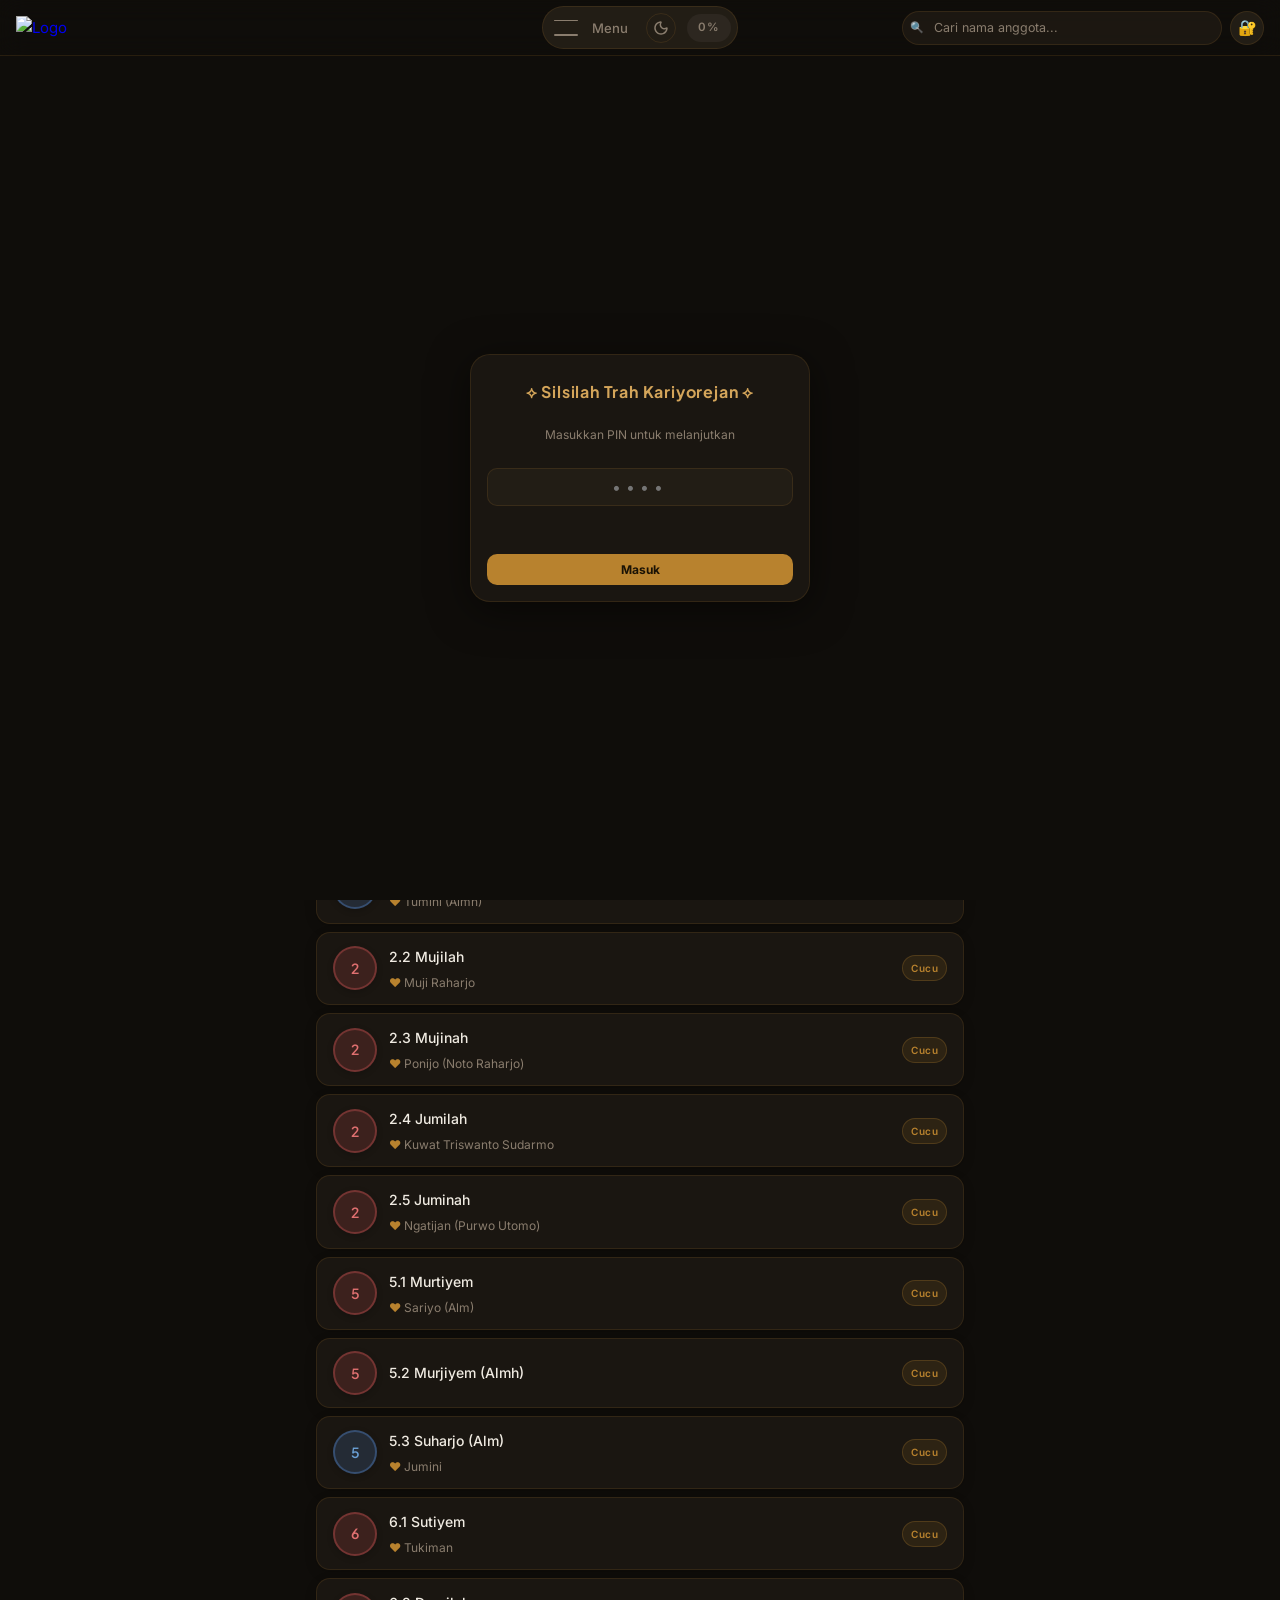
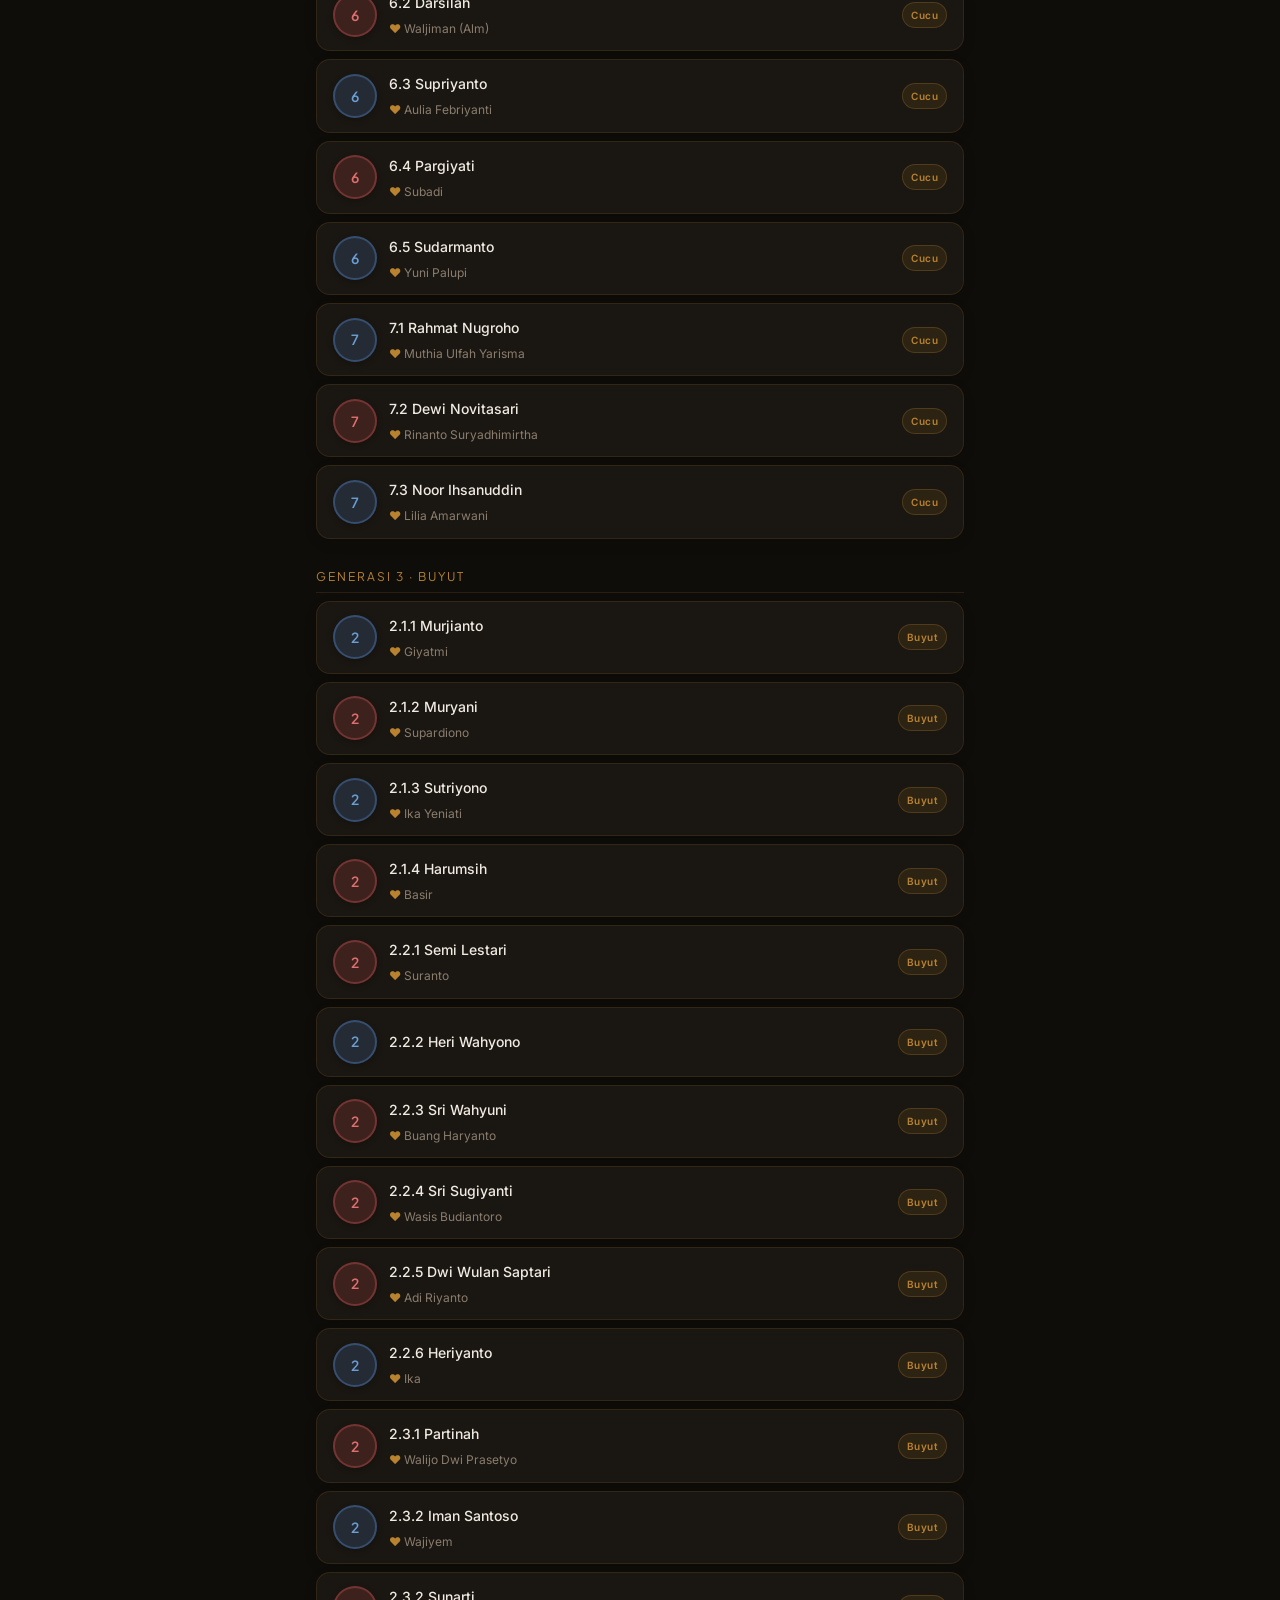
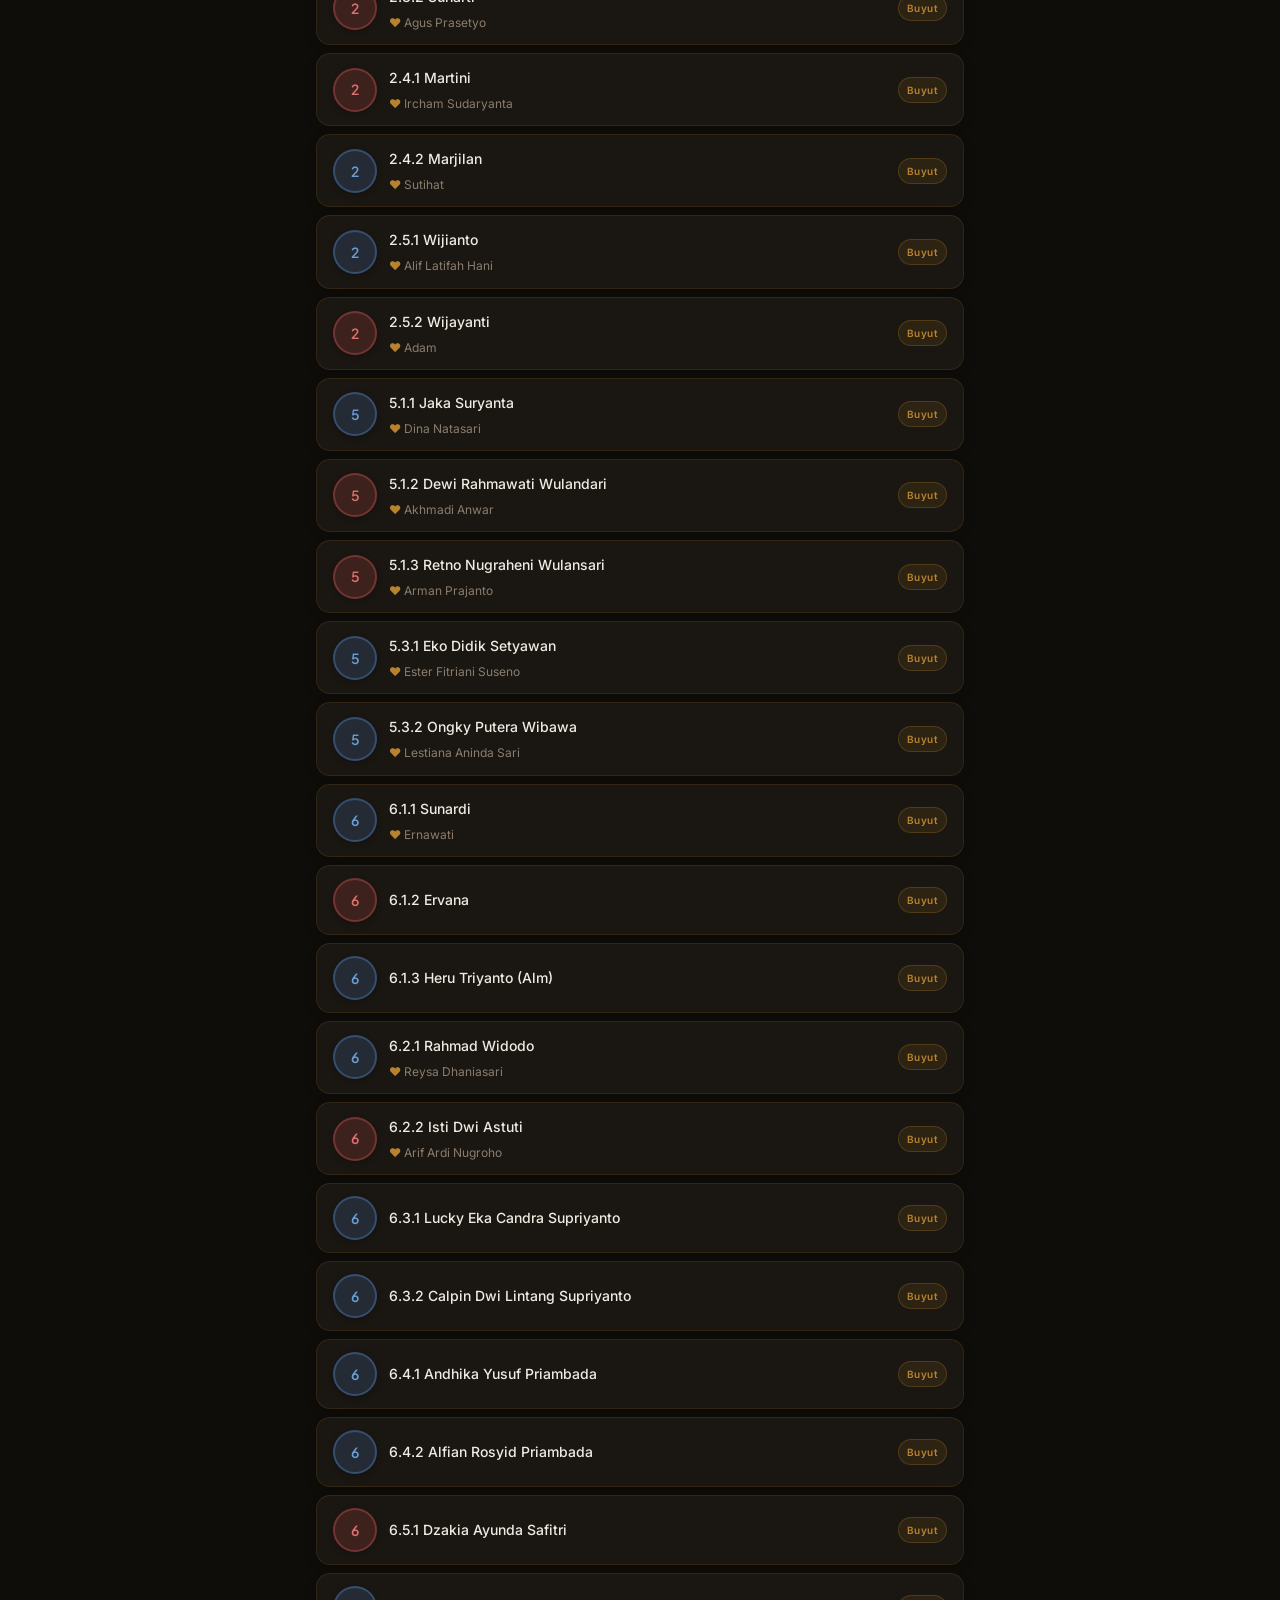
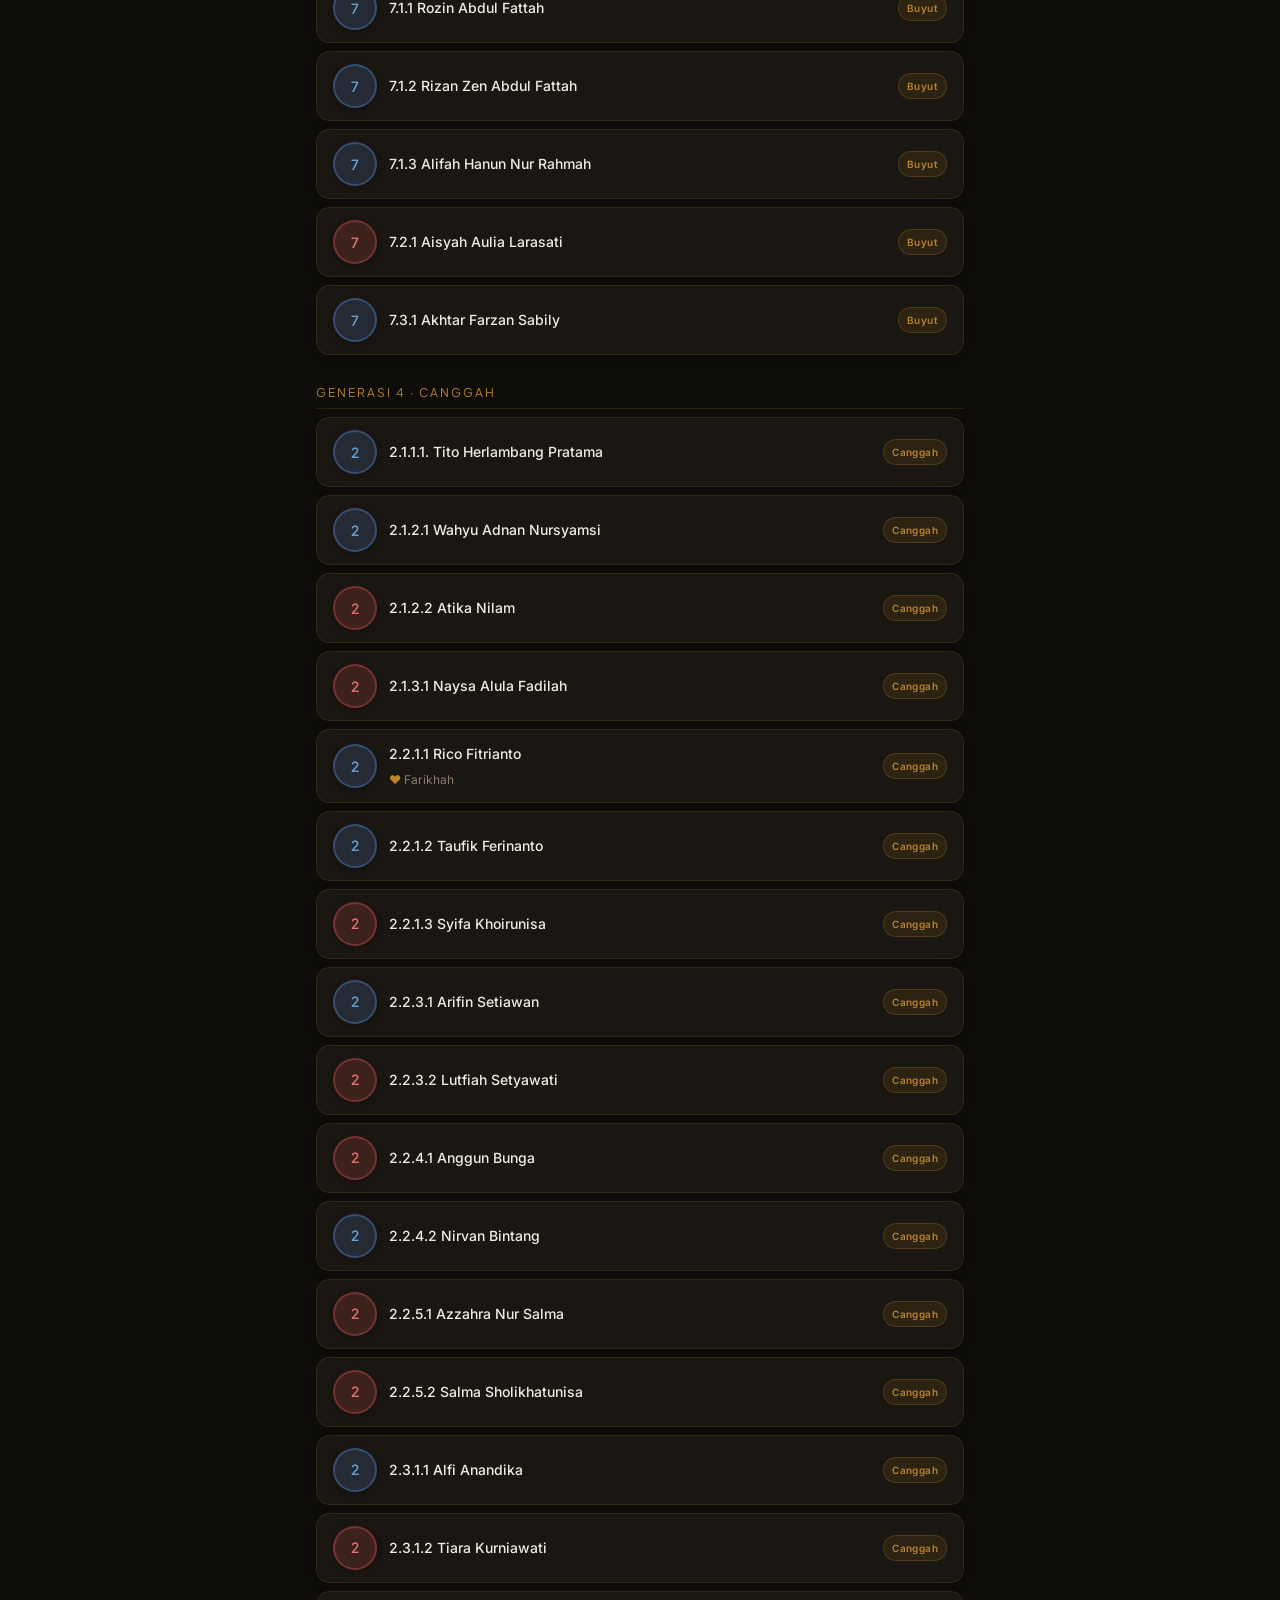
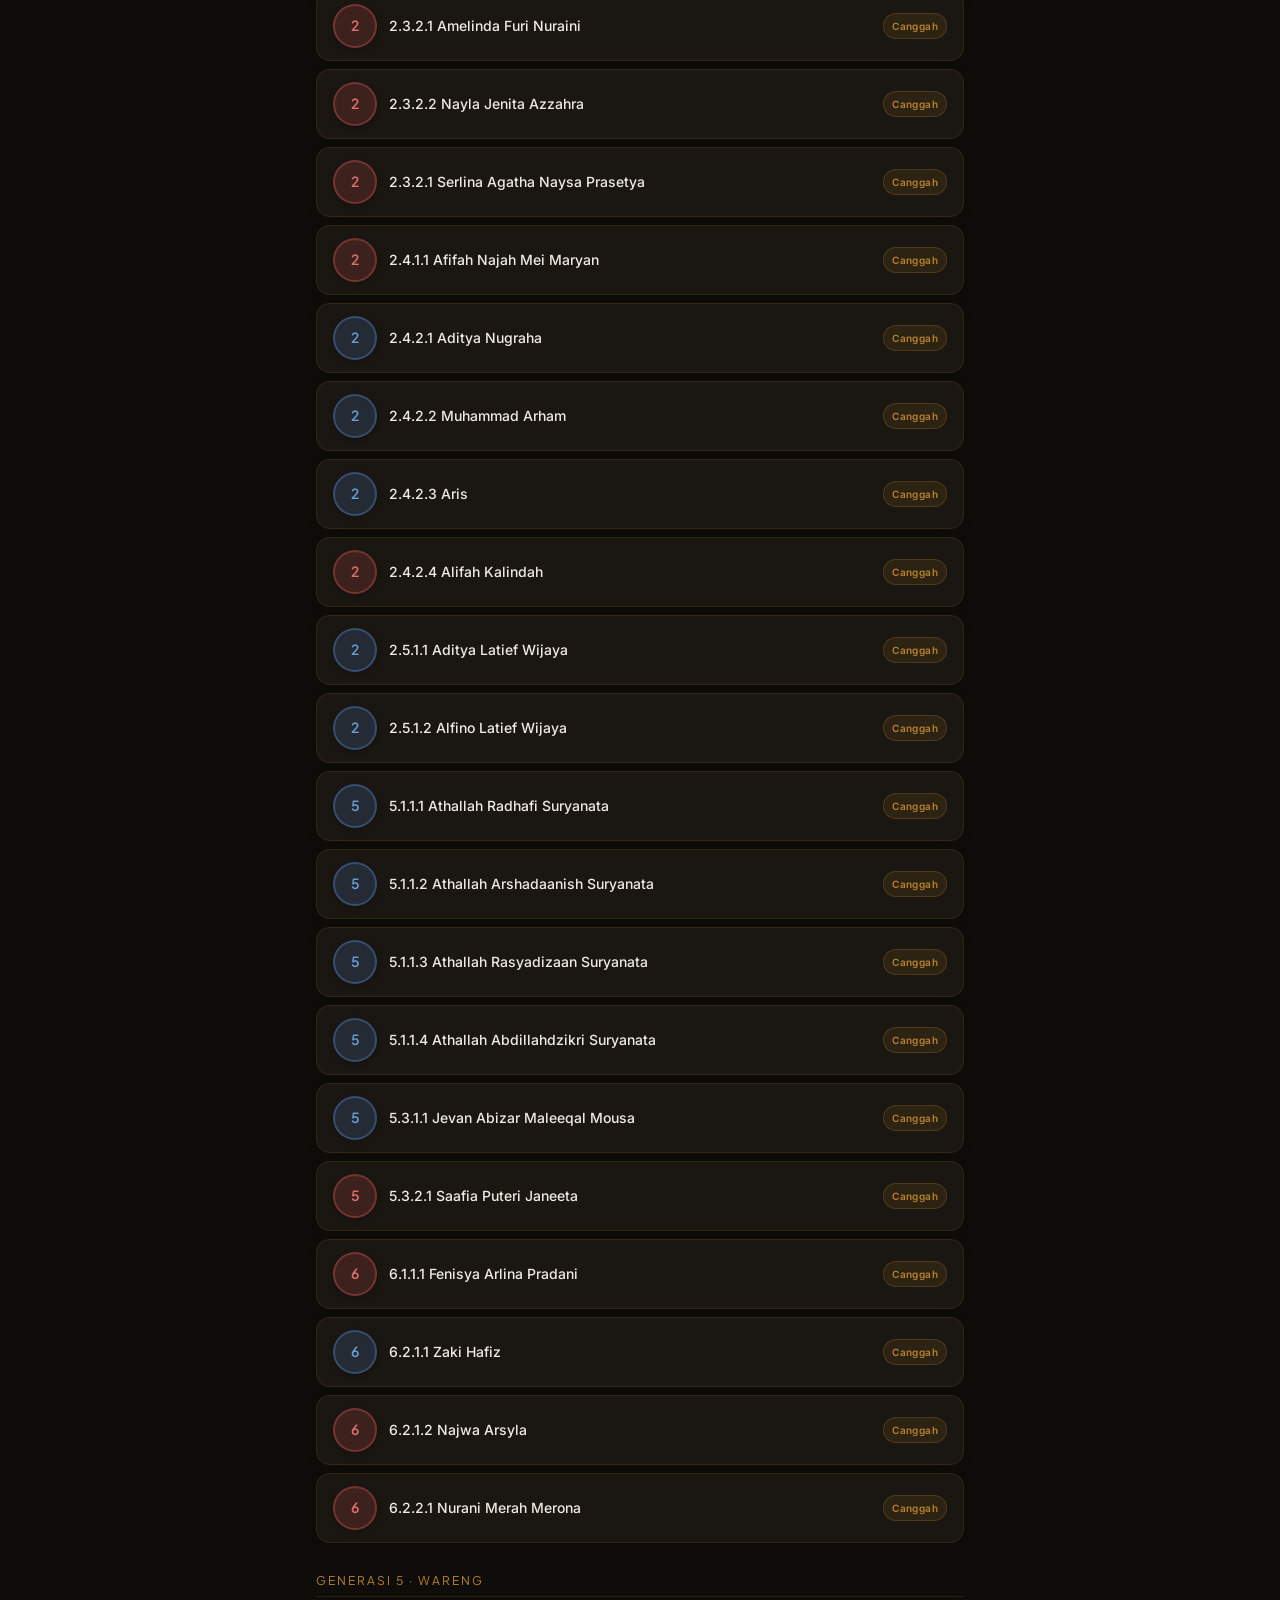
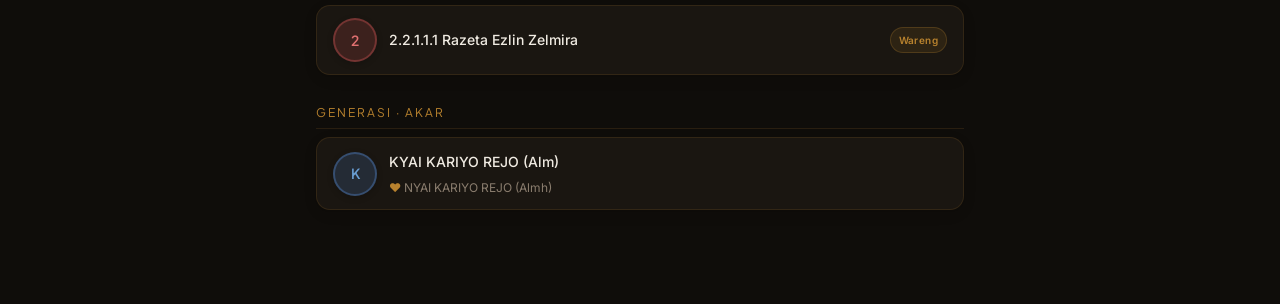
==== commit 4c1ceafb: "Fix and adjust layout, allow search spouses." ====
--- a/index.html
+++ b/index.html
@@ -39,17 +39,18 @@
 
     #searchBox {
       width: 100%;
-      background: var(--surface2);
+      height: 34px;
+      background: color-mix(in srgb, var(--surface2) 72%, transparent);
       border: 1px solid var(--border);
       border-radius: 999px;
       color: var(--text);
       font-family: 'Inter', sans-serif;
-      font-size: 0.875rem;
-      padding: 0.5rem 2rem 0.5rem 2rem;
+      font-size: 0.78rem;
+      padding: 0.45rem 2rem 0.45rem 1.95rem;
       outline: none;
-      transition: border-color 0.2s;
-    }
-    #searchBox:focus { border-color: var(--gold); }
+      transition: border-color 0.2s, background 0.2s;
+    }
+    #searchBox:focus { border-color: var(--gold); background: var(--surface2); }
     #searchBox::placeholder { color: var(--text-muted); }
 
     .search-icon {
@@ -58,7 +59,7 @@
       top: 50%;
       transform: translateY(-50%);
       color: var(--text-muted);
-      font-size: 0.75rem;
+      font-size: 0.68rem;
       pointer-events: none;
     }
 
@@ -87,7 +88,7 @@
     .logo-img { width: 60px; height: auto; object-fit: contain; }
     
     @media (min-width: 680px) {
-      .logo-img { width: 120px; }
+      .logo-img { width: 96px; }
     }
 
     /* Search wrap — relative so absolute children (icon, clearBtn) anchor correctly */
@@ -97,6 +98,7 @@
       align-items: center;
       flex: 1;
       min-width: 0;
+      max-width: 320px;
     }
     #searchBox { width: 100%; }
 
@@ -107,7 +109,7 @@
       border: 1px solid var(--border);
       border-radius: 50%;
       width: 34px; height: 34px;
-      font-size: 1rem;
+      font-size: 0.95rem;
       cursor: pointer;
       display: flex; align-items: center; justify-content: center;
       transition: border-color 0.18s, background 0.18s;
@@ -1085,14 +1087,14 @@
       </a>
     </div>
     <div class="header__main">
-      <div class="header__menu">
+      <button class="header__menu" type="button" aria-label="Buka menu" aria-expanded="false" aria-controls="menuOverlay">
         <div class="header__menu-icon">
           <div class="header__menu-line is-top"></div>
           <div class="header__menu-line is-bottom"></div>
         </div>
         <span class="header__menu-txt">Menu</span>
-      </div>
-      <div class="header__theme">
+      </button>
+      <button class="header__theme" type="button" aria-label="Ganti tema">
         <div class="header__theme-night">
           <svg xmlns="http://www.w3.org/2000/svg" width="100%" height="100%" viewBox="0 0 16 16" fill="none">
             <path d="M14.845 8.36965C14.7735 9.69243 14.3205 10.9662 13.5406 12.037C12.7607 13.1079 11.6874 13.9298 10.4503 14.4036C9.21321 14.8774 7.86538 14.9827 6.56972 14.7068C5.27407 14.431 4.08605 13.7857 3.14929 12.849C2.21253 11.9123 1.56714 10.7244 1.29113 9.42878C1.01511 8.13315 1.12029 6.78531 1.59395 5.54818C2.06762 4.31106 2.88948 3.23761 3.9602 2.45761C5.03092 1.67761 6.30465 1.22444 7.62741 1.1529C7.93599 1.13613 8.09752 1.50337 7.9337 1.7647C7.38581 2.64132 7.15121 3.67774 7.26818 4.70485C7.38515 5.73196 7.84679 6.6891 8.57776 7.42008C9.30873 8.15105 10.2659 8.61269 11.293 8.72966C12.3201 8.84662 13.3565 8.61203 14.2331 8.06413C14.4953 7.90033 14.8617 8.06108 14.845 8.36965Z" stroke="currentColor" stroke-width="1.71429" stroke-linecap="round" stroke-linejoin="round"/>
@@ -1101,7 +1103,7 @@
         <div class="header__theme-day">
           <svg xmlns="http://www.w3.org/2000/svg" width="100%" height="100%" viewBox="0 0 20 20" fill="none"><circle cx="10" cy="10" r="4" fill="currentColor"/><path d="M10 2v2M10 16v2M2 10h2M16 10h2M4.22 4.22l1.42 1.42M14.36 14.36l1.42 1.42M4.22 15.78l1.42-1.42M14.36 5.64l1.42-1.42" stroke="currentColor" stroke-width="1.6" stroke-linecap="round"/></svg>
         </div>
-      </div>
+      </button>
       <div class="header__prc">
         <div id="progress" class="header__prc-txt">0%</div>
       </div>
@@ -1357,39 +1359,6 @@
       }
     }
     window.addEventListener('resize', positionSearchForMobile);
-
-    // ── LOGO POSITIONING (Mobile = right, Desktop = left) ──
-    function positionLogoForMobile() {
-      const logoLink = document.querySelector('.logo-link');
-      const headerRight = document.querySelector('.header__right');
-      const headerLeft = document.querySelector('.header__left');
-      if (!logoLink) return;
-
-      if (window.innerWidth < 680 && headerRight) {
-        headerRight.appendChild(logoLink);
-      } else if (headerLeft) {
-        headerLeft.appendChild(logoLink);
-      }
-    }
-    window.addEventListener('resize', positionLogoForMobile);
-
-    // ── LOGO THEME SWITCHING ──
-    const LOGO_DARK = 'https://res.cloudinary.com/dteeybsew/image/upload/v1778418213/logo-dark_qfsc2j.png';
-    const LOGO_LIGHT = 'https://res.cloudinary.com/dteeybsew/image/upload/v1778418213/logo-light_jocjef.png';
-
-    function updateLogo() {
-      const logoImg = document.querySelector('.logo-img');
-      if (!logoImg) return;
-      const currentTheme = localStorage.getItem('trah_theme') || 'dark';
-      logoImg.src = currentTheme === 'dark' ? LOGO_DARK : LOGO_LIGHT;
-    }
-    window.addEventListener('resize', updateLogo);
-
-    // Auto-update logo when theme changes ( MutationObserver )
-    const themeObserver = new MutationObserver(() => {
-      updateLogo();
-    });
-    themeObserver.observe(document.documentElement, { attributes: true, attributeFilter: ['data-theme'] });
 
     // ── INIT ──
     async function init() {
@@ -3408,8 +3377,6 @@
     // Show login on first load (check cookie first)
     window.addEventListener('DOMContentLoaded', () => {
       positionSearchForMobile(); // Initial search positioning
-      positionLogoForMobile(); // Initial logo positioning
-      updateLogo(); // Initial logo based on theme
       const auth = getCookie('trah_auth');
       if (auth === 'guest' || auth === 'admin') {
         document.getElementById('loginOverlay').classList.add('hidden');
--- a/menu.css
+++ b/menu.css
@@ -66,9 +66,33 @@
 
 /* Logo image - desktop only */
 .logo-link { display: flex !important; align-items: center; text-decoration: none; visibility: visible !important; opacity: 1 !important; }
-.logo-img { width: 120px; height: auto; object-fit: contain; }
+.logo-img { width: 96px; height: auto; object-fit: contain; }
+.header__cta {
+  display: inline-flex;
+  align-items: center;
+  justify-content: center;
+  min-height: 32px;
+  padding: 0.35rem 0.9rem;
+  border: 1px solid var(--border);
+  border-radius: 999px;
+  color: var(--text-muted);
+  font-family: 'Inter', sans-serif;
+  font-size: 0.78rem;
+  font-weight: 600;
+  text-decoration: none;
+  white-space: nowrap;
+  background: color-mix(in srgb, var(--surface2) 72%, transparent);
+  transition: color 0.2s var(--ease-premium), border-color 0.2s var(--ease-premium), background 0.2s var(--ease-premium), transform 0.2s var(--ease-premium);
+}
+.header__cta:hover {
+  color: var(--gold-light);
+  border-color: var(--gold);
+  background: var(--gold-dim);
+  transform: translateY(-1px);
+}
 @media (max-width: 680px) {
   .logo-img { width: 60px; }
+  .header__cta { display: none; }
 }
 
 /* Center pill */
@@ -218,6 +242,7 @@
   transition: clip-path 0.6s var(--ease-out-expo);
   box-shadow: 0 24px 80px rgba(0,0,0,.6);
 }
+
 .menu-overlay.open .menu-panel {
   clip-path: inset(0 0 0% 0 round 0 0 20px 20px);
 }
@@ -419,11 +444,14 @@
 }
 .menu-section.secondary .menu-link.active { color: var(--gold-light); }
 .menu-section.secondary .menu-link .menu-icon {
-  font-size: 1rem;
   width: 20px;
-  text-align: center;
+  height: 20px;
+  display: inline-flex;
+  align-items: center;
+  justify-content: center;
   flex-shrink: 0;
 }
+.menu-section.secondary .menu-link .menu-icon svg { width: 18px; height: 18px; stroke-width: 1.75; }
 
 /* ── SOCIAL + FOOTER ── */
 .menu-social {
@@ -465,6 +493,7 @@
   border: 1px solid var(--border);
   transition: all 0.3s var(--ease-premium);
 }
+.menu-social-link svg { width: 16px; height: 16px; stroke-width: 1.75; }
 .menu-social-link:hover {
   border-color: var(--gold);
   color: var(--gold-light);
@@ -504,5 +533,21 @@
 
 /* When menu is open */
 body.menu-open {
-  /* No special handling needed - scrollbar handled by page CSS */
-}+  overflow: hidden;
+}
+
+@media (prefers-reduced-motion: reduce) {
+  .menu-overlay,
+  .menu-panel,
+  .header__menu-line,
+  .menu-close-line,
+  .menu-link,
+  .menu-social-link,
+  .header__menu,
+  .header__theme,
+  .menu-theme-btn {
+    animation: none !important;
+    transition-duration: 0.01ms !important;
+    transition-delay: 0ms !important;
+  }
+}
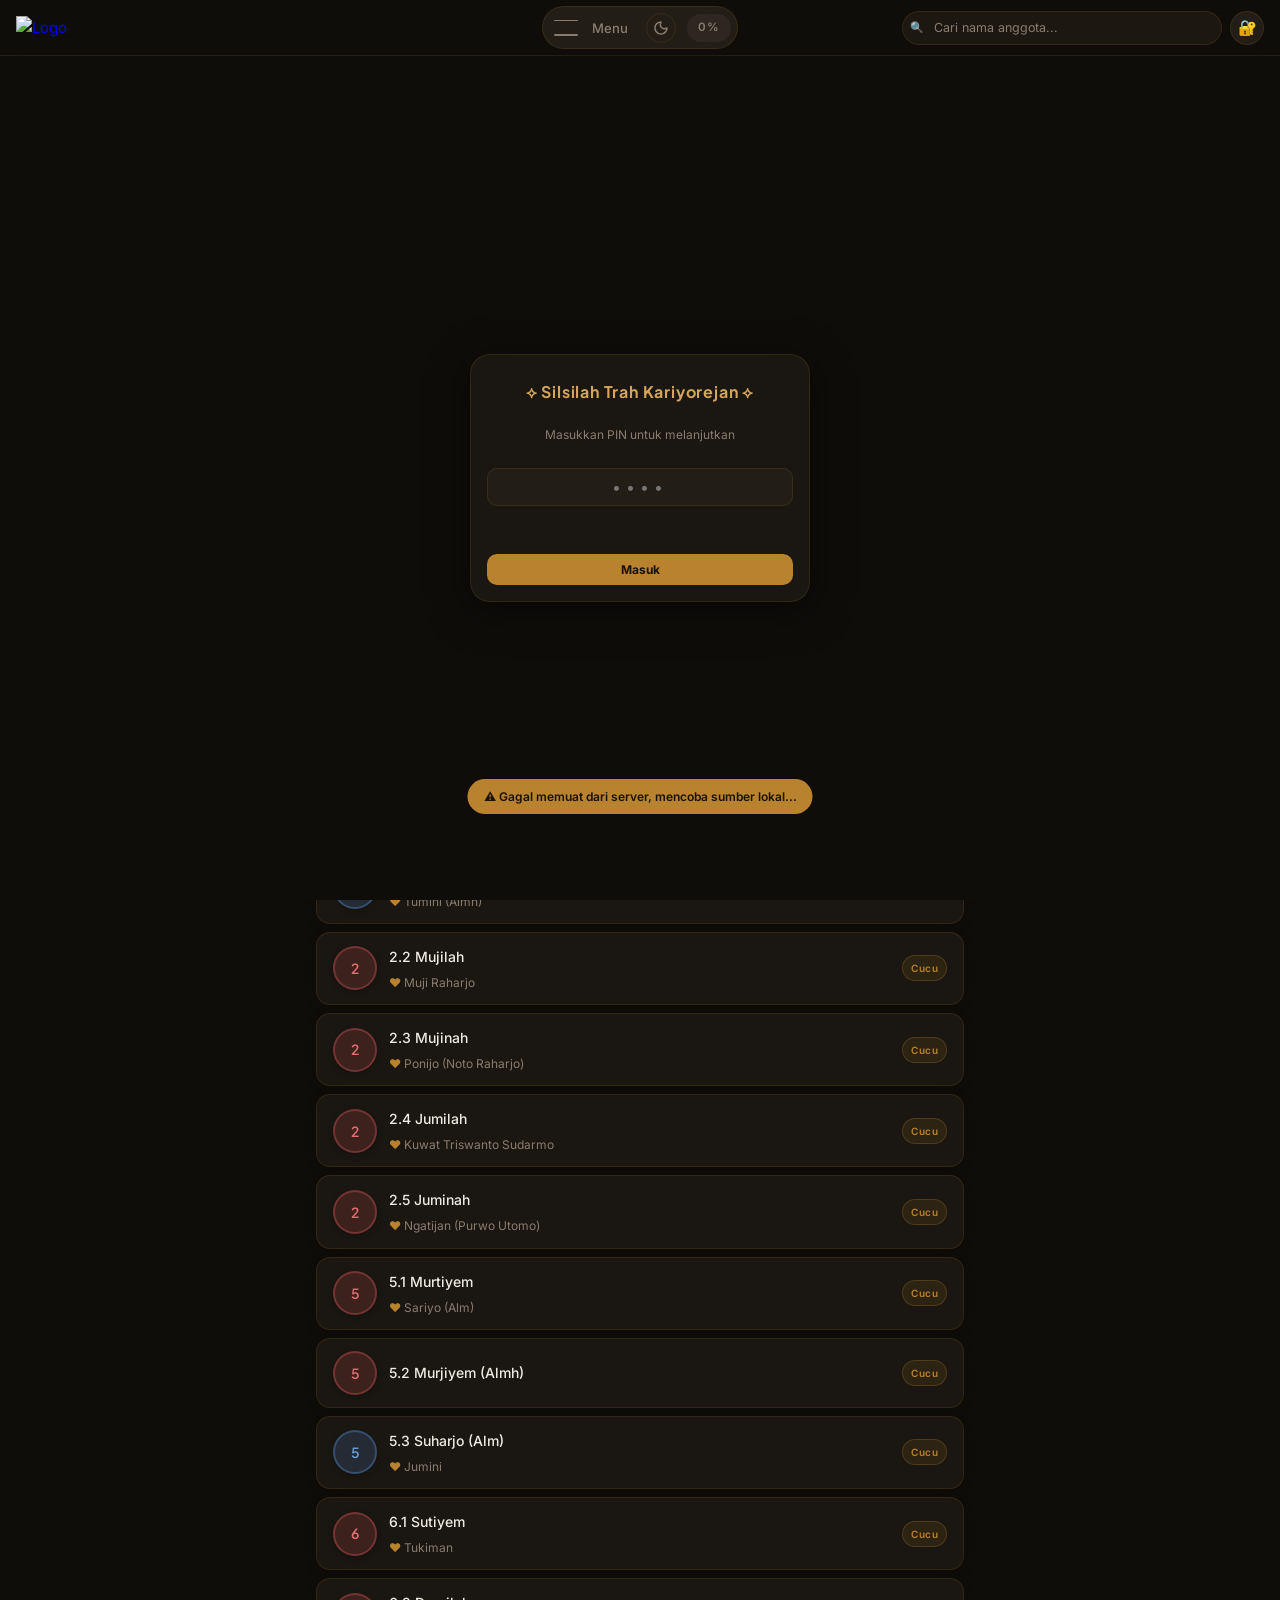
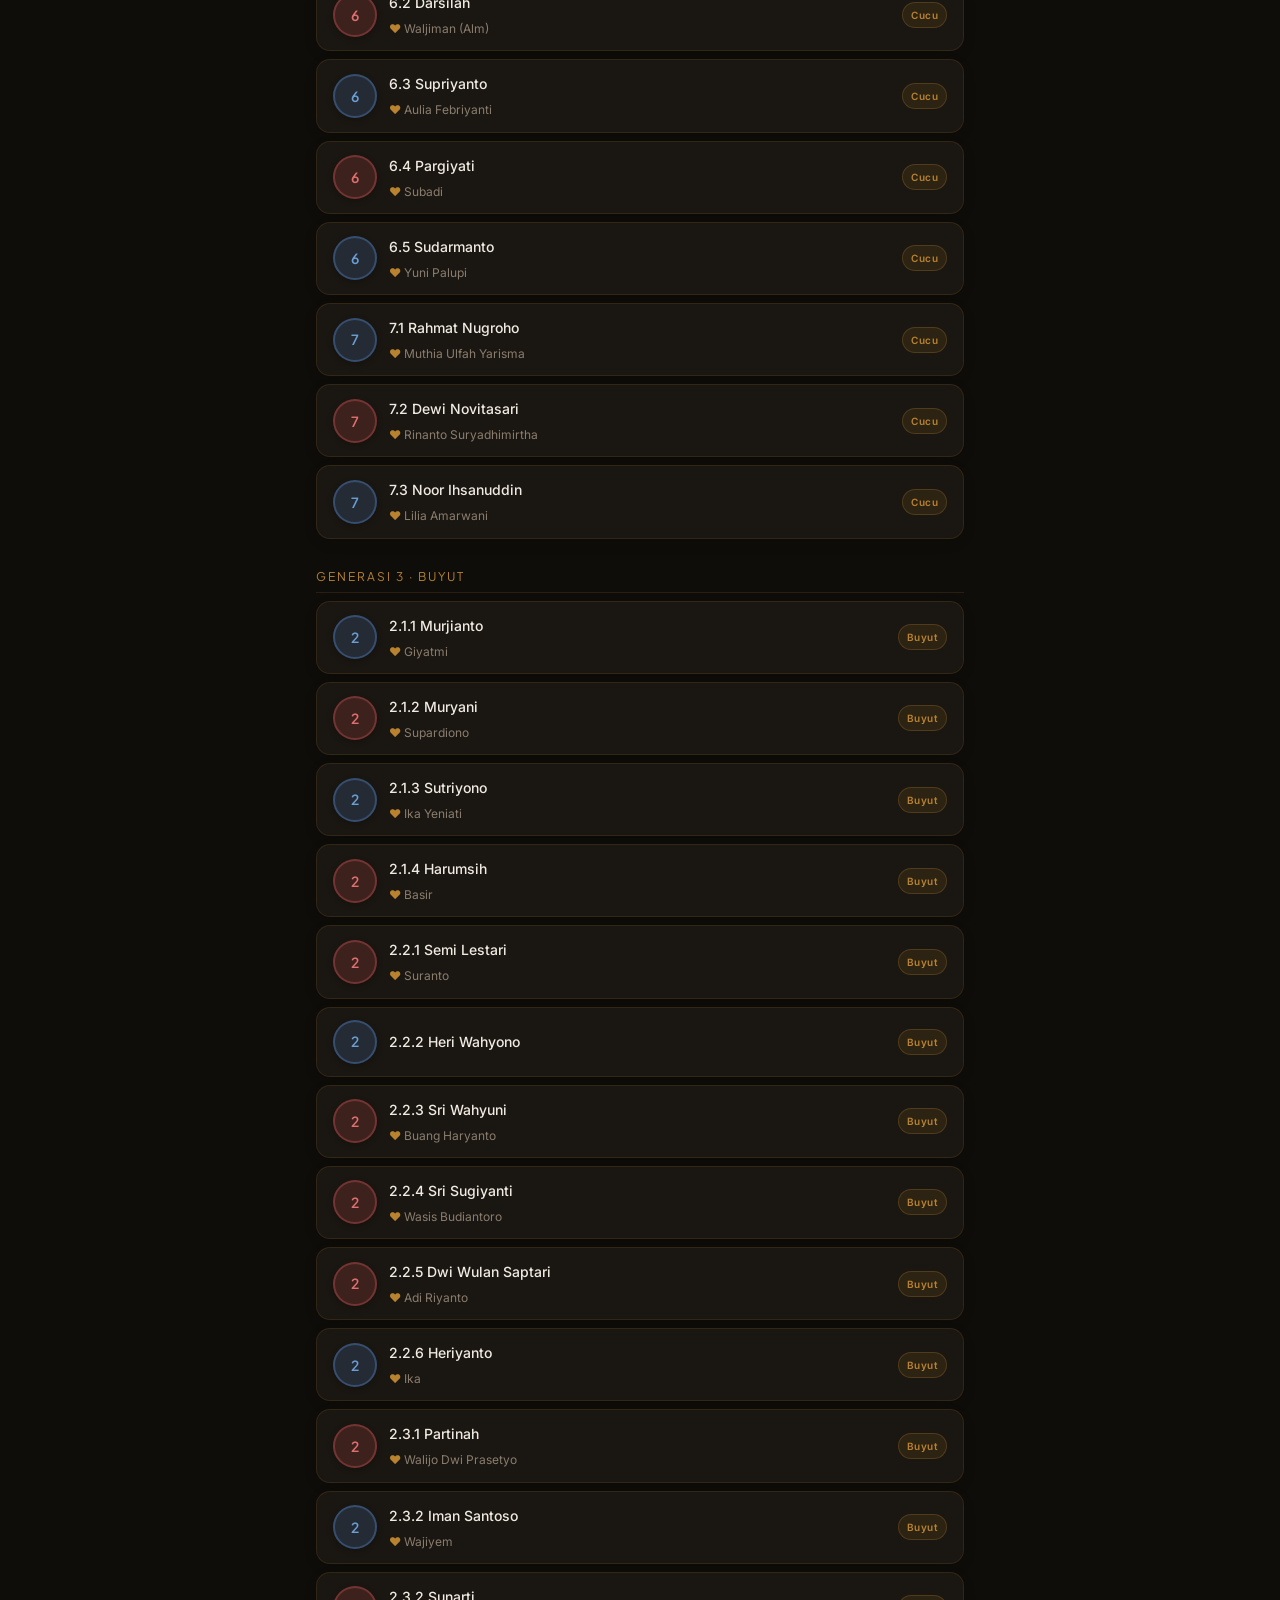
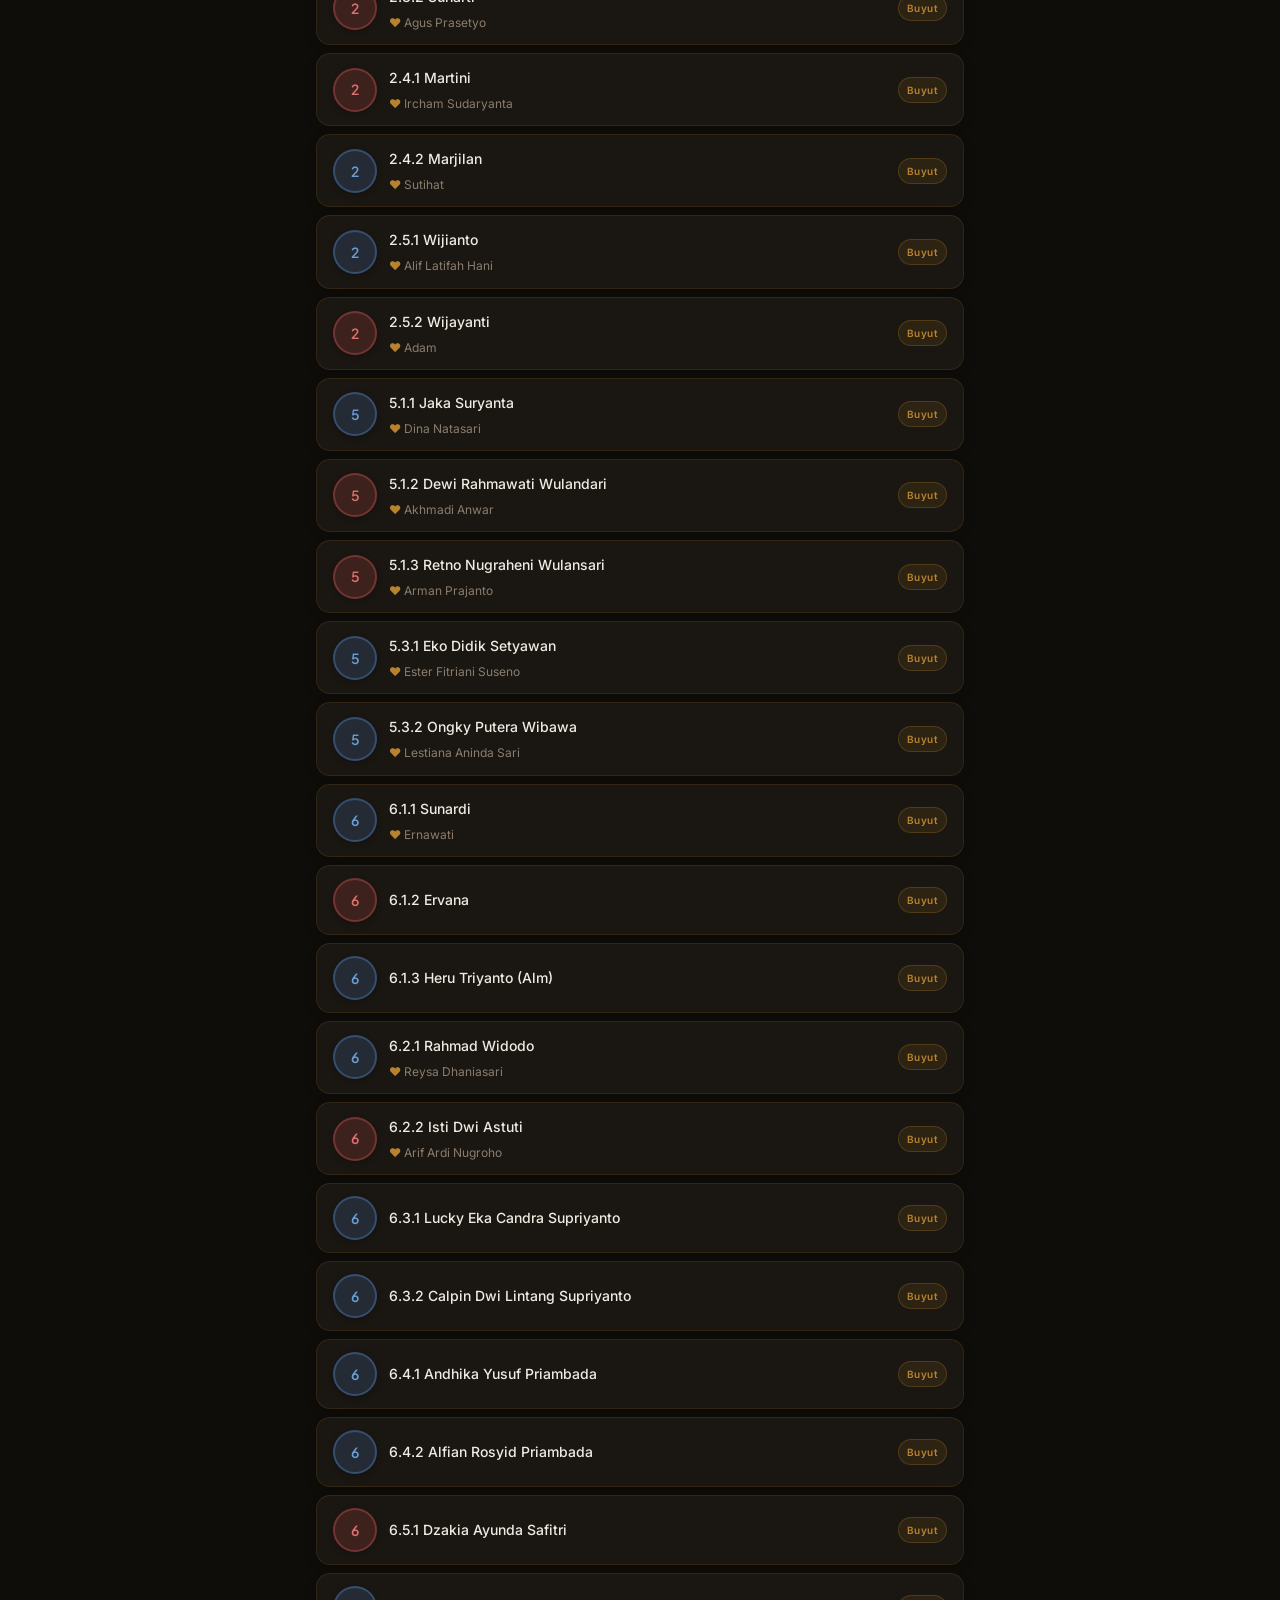
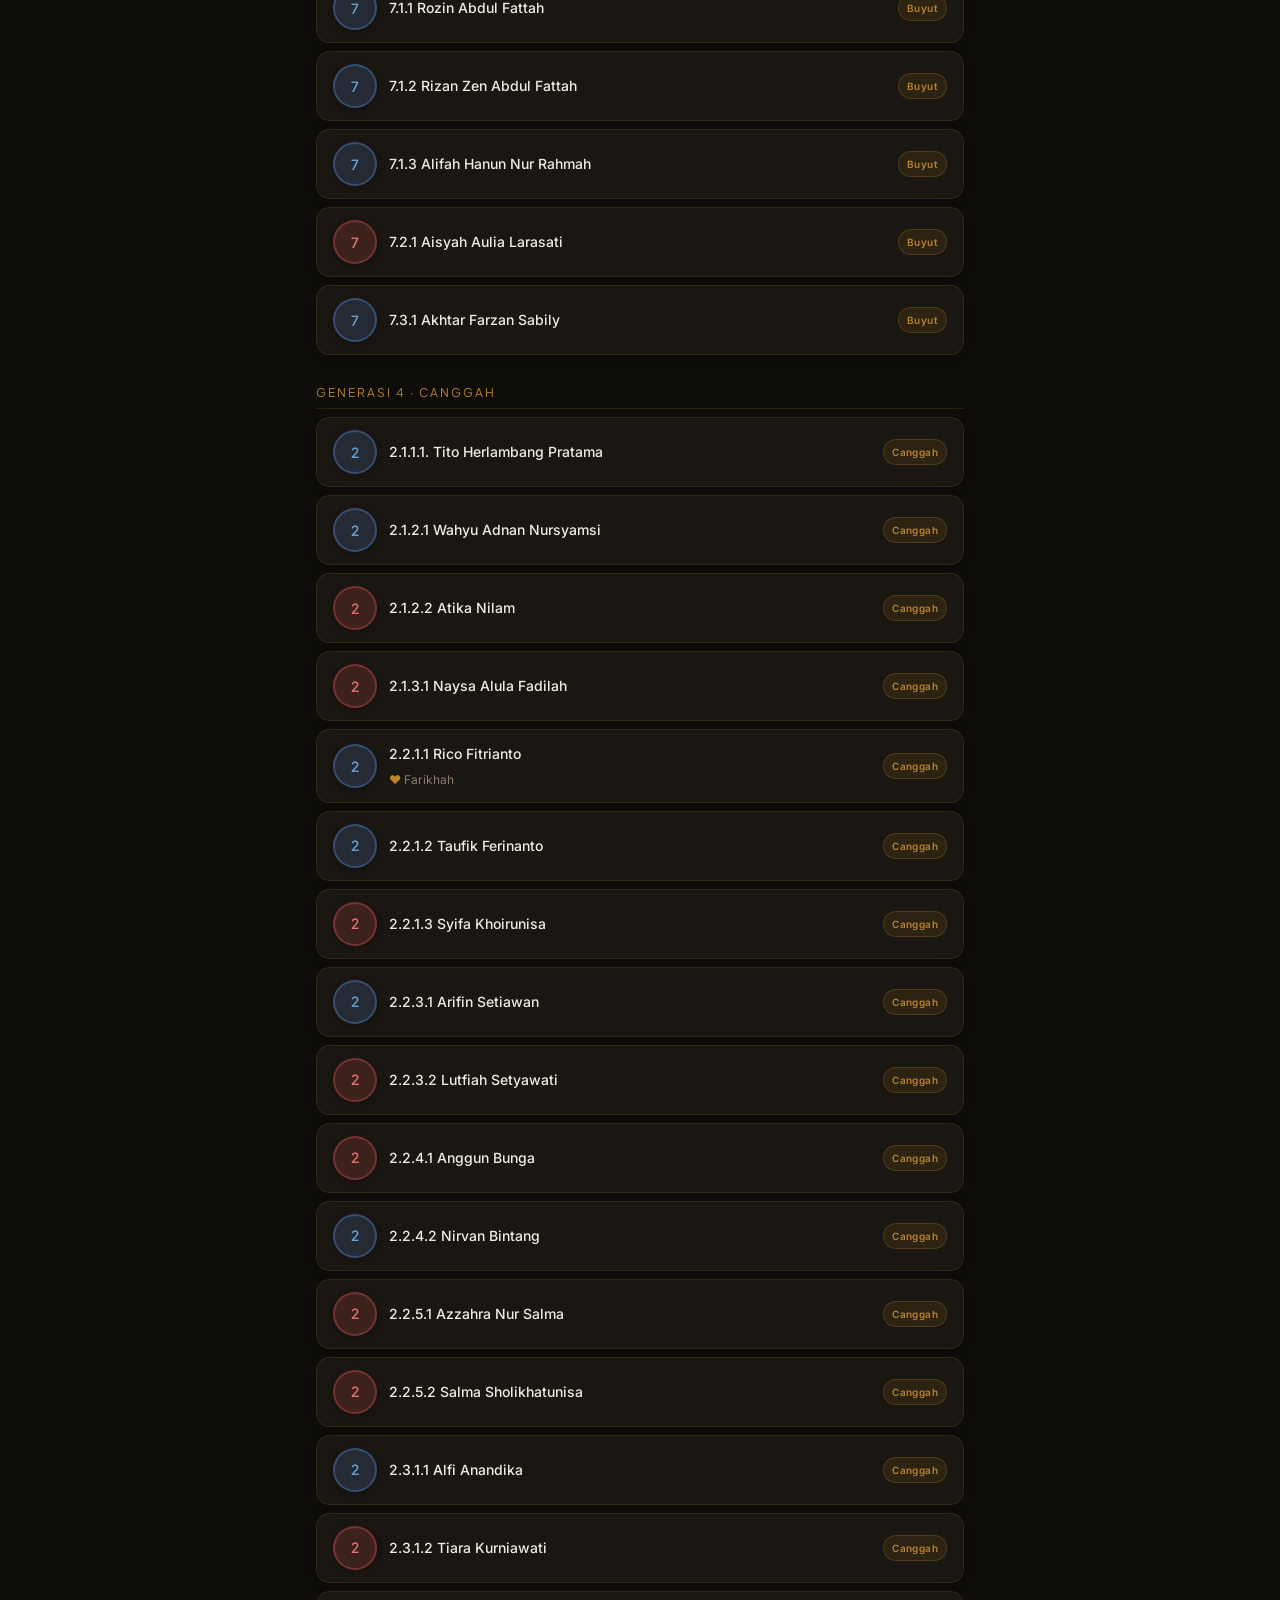
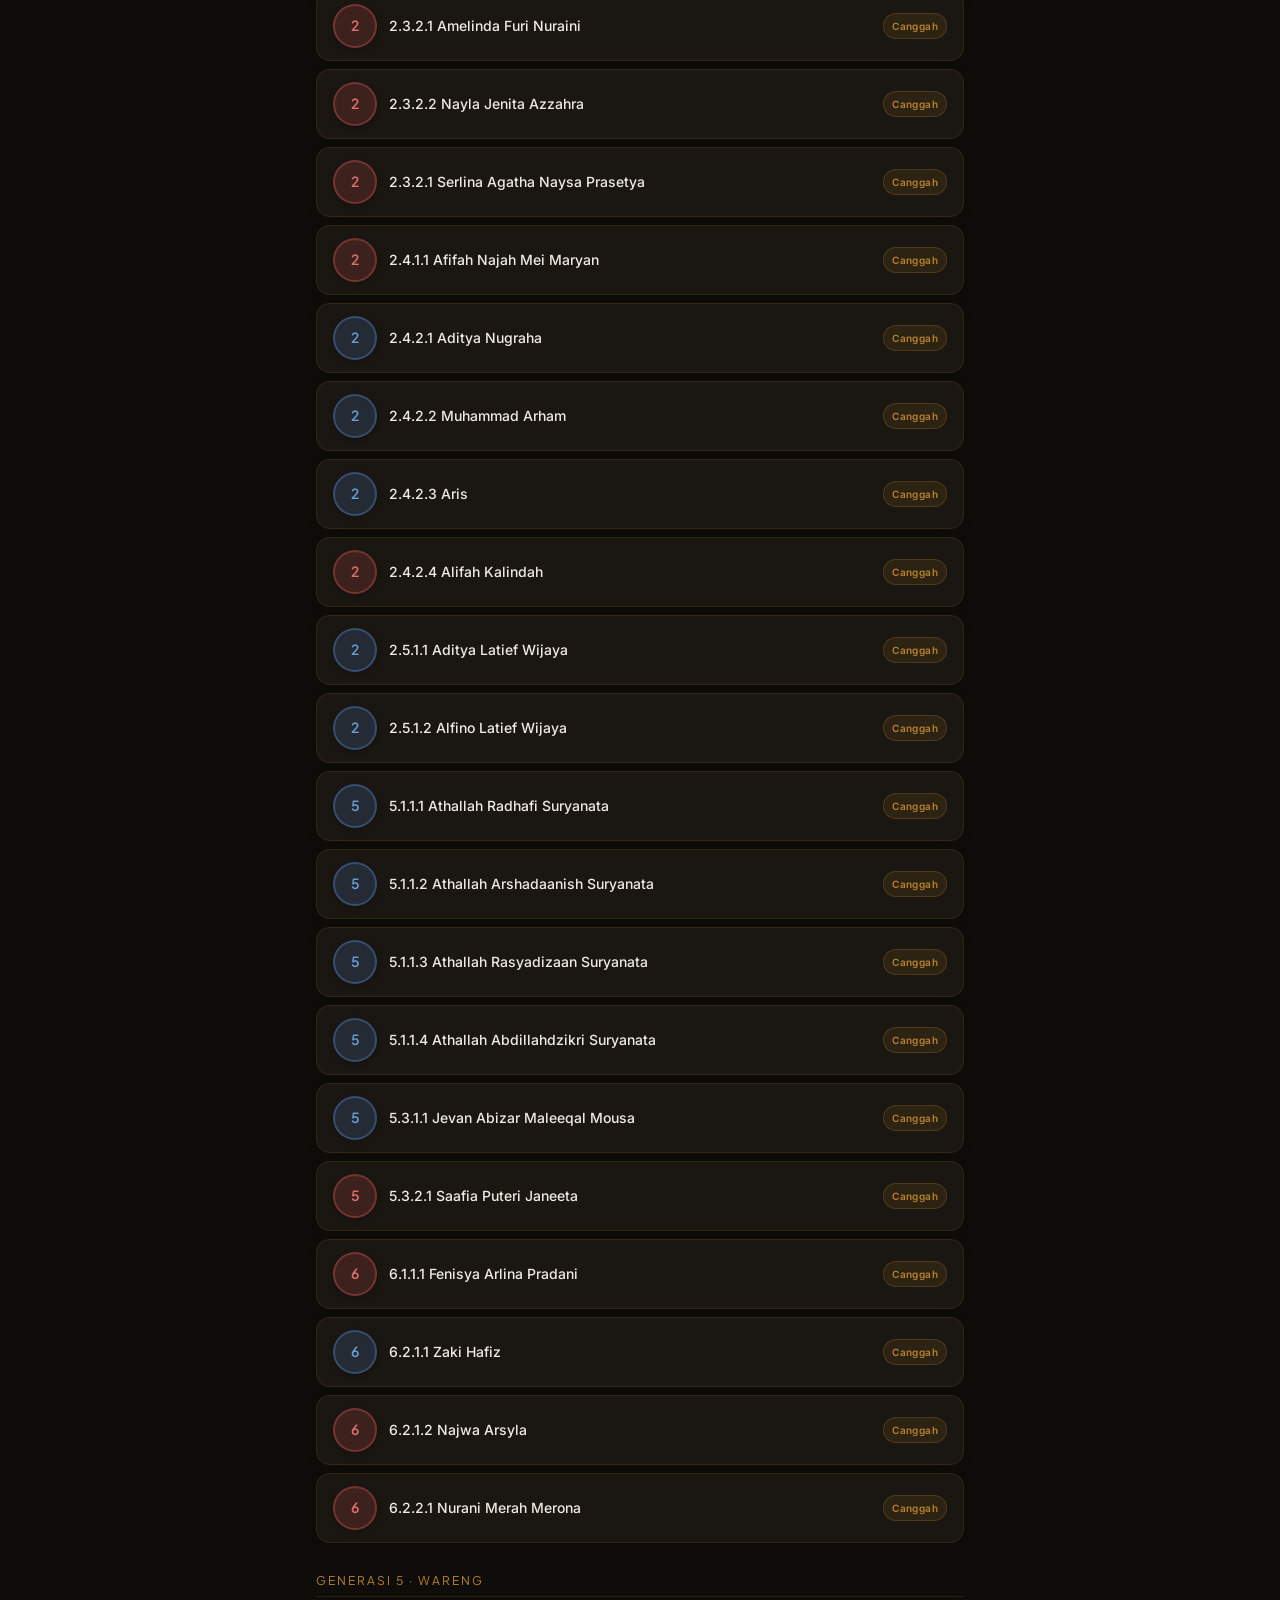
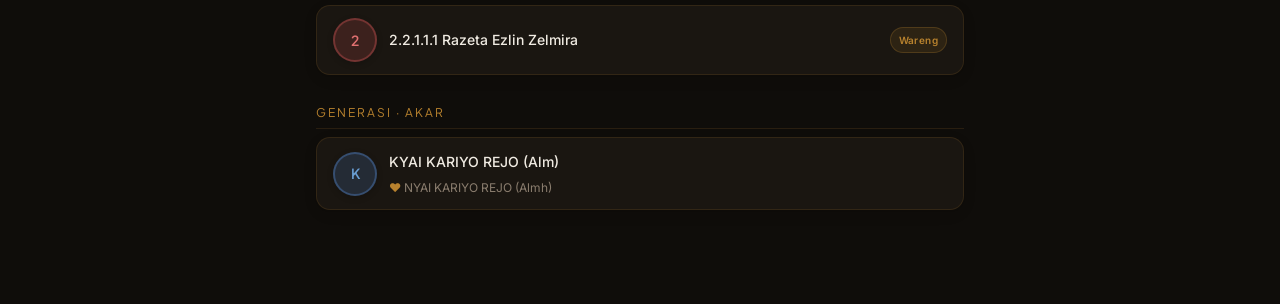
==== commit 1ce40d18: "GSPA on biography.html" ====
--- a/index.html
+++ b/index.html
@@ -11,10 +11,32 @@
     })();
   </script>
   <link rel="preconnect" href="https://fonts.googleapis.com">
+  <link rel="preconnect" href="https://fonts.gstatic.com" crossorigin>
+  <link rel="preload" as="style" href="https://fonts.googleapis.com/css2?family=Plus+Jakarta+Sans:wght@400;500;600;700;800&family=Inter:wght@400;500;600&display=swap">
   <link href="https://fonts.googleapis.com/css2?family=Plus+Jakarta+Sans:wght@400;500;600;700;800&family=Inter:wght@400;500;600&display=swap" rel="stylesheet">
   <link rel="stylesheet" href="menu.css">
   <style>
     *, *::before, *::after { box-sizing: border-box; margin: 0; padding: 0; }
+
+    /* ── SKIP TO CONTENT LINK (Accessibility) ── */
+    .skip-link {
+      position: absolute;
+      top: -100px;
+      left: 0;
+      z-index: 9999;
+      background: var(--gold);
+      color: #1a1205;
+      padding: 0.75rem 1.5rem;
+      font-weight: 600;
+      text-decoration: none;
+      border-radius: 0 0 8px 0;
+      transition: top 0.2s;
+    }
+    .skip-link:focus {
+      top: 0;
+      outline: 2px solid var(--gold-light);
+      outline-offset: 2px;
+    }
 
     html { 
   scroll-behavior: smooth; 
@@ -35,6 +57,7 @@
       min-height: 100dvh;
       padding-bottom: calc(var(--tab-h) + env(safe-area-inset-bottom, 0px));
       overflow-x: hidden;
+      transition: background 0.3s ease, color 0.3s ease;
     }
 
     #searchBox {
@@ -194,15 +217,6 @@
     .detail-spouse-btn:hover { border-color: var(--gold); }
     .detail-spouse-btn .ds-name { font-size: 0.875rem; color: var(--text); }
     .detail-spouse-btn .ds-sub { font-size: 0.75rem; color: var(--text-muted); margin-top: 0.125rem; }
-
-    .admin-edit-btn {
-      margin-top: 0.75rem; width: 100%; padding: 0.5rem;
-      background: var(--gold-dim); border: 1px solid var(--gold); border-radius: var(--radius);
-      color: var(--gold-light); font-family: 'Inter', sans-serif; font-size: 0.75rem; font-weight: 500;
-      cursor: pointer; transition: background 0.18s; display: none;
-    }
-    .admin-edit-btn:hover { background: rgba(184,130,46,0.25); }
-    .admin-edit-btn.visible { display: block; }
 
     /* ── FORM ── */
     .form-section-title { font-size: 0.75rem; text-transform: uppercase; letter-spacing: 0.1em; color: var(--gold); font-weight: 600; margin: 1rem 0 0.5rem; padding-bottom: 0.25rem; border-bottom: 1px solid var(--border); }
@@ -888,6 +902,69 @@
       color: var(--text-muted);
       font-size: 0.75rem;
     }
+
+    /* ── LOADING OVERLAY ── */
+    #loadingOverlay {
+      position: fixed;
+      inset: 0;
+      z-index: 9000;
+      background: rgba(0,0,0,0.75);
+      backdrop-filter: blur(6px);
+      display: none;
+      align-items: center;
+      justify-content: center;
+      flex-direction: column;
+      gap: 1rem;
+    }
+    #loadingOverlay.visible {
+      display: flex;
+    }
+    #loadingOverlay .spinner {
+      width: 40px;
+      height: 40px;
+      border: 3px solid var(--border);
+      border-top-color: var(--gold);
+      border-radius: 50%;
+      animation: spin 0.8s linear infinite;
+    }
+    #loadingOverlay .loading-text {
+      color: var(--text);
+      font-size: 0.875rem;
+    }
+    @keyframes spin {
+      to { transform: rotate(360deg); }
+    }
+
+    /* ── ERROR MESSAGE ── */
+    .error-message {
+      background: rgba(217,64,64,0.12);
+      border: 1px solid rgba(217,64,64,0.3);
+      border-radius: 12px;
+      padding: 1rem;
+      color: #e07070;
+      font-size: 0.875rem;
+      line-height: 1.6;
+      margin: 1rem 0;
+    }
+    .error-message strong {
+      display: block;
+      margin-bottom: 0.5rem;
+      color: #ff8080;
+    }
+
+    /* ── SEARCH RESULTS FEEDBACK ── */
+    #searchFeedback {
+      font-size: 0.75rem;
+      color: var(--text-muted);
+      padding: 0.5rem 1rem;
+      text-align: center;
+      display: none;
+    }
+    #searchFeedback.visible {
+      display: block;
+    }
+
+    /* ── EXPAND/COLLAPSE PILL (continued) ── */
     .spinner {
       width: 32px;
       height: 32px;
@@ -1078,6 +1155,9 @@
   </style>
 </head>
 <body>
+
+  <!-- SKIP TO CONTENT LINK (Accessibility) -->
+  <a href="#content" class="skip-link">Langsung ke konten</a>
 
   <!-- HEADER -->
   <div id="header">
@@ -1094,7 +1174,7 @@
         </div>
         <span class="header__menu-txt">Menu</span>
       </button>
-      <button class="header__theme" type="button" aria-label="Ganti tema">
+      <button class="header__theme" type="button" aria-label="Ganti ke tema terang">
         <div class="header__theme-night">
           <svg xmlns="http://www.w3.org/2000/svg" width="100%" height="100%" viewBox="0 0 16 16" fill="none">
             <path d="M14.845 8.36965C14.7735 9.69243 14.3205 10.9662 13.5406 12.037C12.7607 13.1079 11.6874 13.9298 10.4503 14.4036C9.21321 14.8774 7.86538 14.9827 6.56972 14.7068C5.27407 14.431 4.08605 13.7857 3.14929 12.849C2.21253 11.9123 1.56714 10.7244 1.29113 9.42878C1.01511 8.13315 1.12029 6.78531 1.59395 5.54818C2.06762 4.31106 2.88948 3.23761 3.9602 2.45761C5.03092 1.67761 6.30465 1.22444 7.62741 1.1529C7.93599 1.13613 8.09752 1.50337 7.9337 1.7647C7.38581 2.64132 7.15121 3.67774 7.26818 4.70485C7.38515 5.73196 7.84679 6.6891 8.57776 7.42008C9.30873 8.15105 10.2659 8.61269 11.293 8.72966C12.3201 8.84662 13.3565 8.61203 14.2331 8.06413C14.4953 7.90033 14.8617 8.06108 14.845 8.36965Z" stroke="currentColor" stroke-width="1.71429" stroke-linecap="round" stroke-linejoin="round"/>
@@ -1134,6 +1214,7 @@
 
   <!-- CONTENT -->
   <div id="content">
+    <div id="searchFeedback"></div>
     <div id="loading"><div class="spinner"></div>Memuat data silsilah…</div>
 
     <!-- LIST VIEW -->
@@ -1179,6 +1260,12 @@
 
   <!-- SHARED OVERLAY -->
   <div class="overlay" id="sheetOverlay"></div>
+
+  <!-- LOADING OVERLAY -->
+  <div id="loadingOverlay" role="status" aria-live="polite" aria-busy="true" aria-hidden="true">
+    <div class="spinner"></div>
+    <div class="loading-text">Memuat data...</div>
+  </div>
 
   <!-- ADMIN FAB -->
   <button id="adminFab" onclick="openMemberForm(null)" title="Tambah Anggota">＋</button>
@@ -1285,21 +1372,21 @@
   </div>
 
   <!-- BOTTOM TAB BAR -->
-  <nav id="tabBar">
-    <button class="tab-btn active" id="tabList" onclick="switchView('list')">
-      <span class="tab-icon">☰</span>
+  <nav id="tabBar" aria-label="Navigasi bawah">
+    <button class="tab-btn active" id="tabList" onclick="switchView('list')" aria-label="Lihat daftar anggota">
+      <span class="tab-icon" aria-hidden="true">☰</span>
       Daftar
     </button>
-    <button class="tab-btn" id="tabTree" onclick="switchView('tree')">
-      <span class="tab-icon">🌿</span>
+    <button class="tab-btn" id="tabTree" onclick="switchView('tree')" aria-label="Lihat pohon keluarga">
+      <span class="tab-icon" aria-hidden="true">🌿</span>
       Pohon
     </button>
-    <button class="tab-btn" id="tabRequest" onclick="openRequestTypeSheet()">
-      <span class="tab-icon">📝</span>
+    <button class="tab-btn" id="tabRequest" onclick="openRequestTypeSheet()" aria-label="Ajukan permintaan data">
+      <span class="tab-icon" aria-hidden="true">📝</span>
       Ajukan
     </button>
-    <button class="tab-btn" onclick="window.print()">
-      <span class="tab-icon">🖨️</span>
+    <button class="tab-btn" onclick="window.print()" aria-label="Cetak halaman">
+      <span class="tab-icon" aria-hidden="true">🖨️</span>
       Cetak
     </button>
   </nav>
@@ -1319,6 +1406,8 @@
     const sheetURL = "data.csv";
 
     // ── ADMIN STATE ──
+    // ⚠️ SECURITY NOTE: This PIN is stored client-side for demo purposes only.
+    // In production, implement proper server-side authentication with secure session management.
     const ADMIN_PIN = '7215';
     let isAdmin = false;
 
@@ -1340,6 +1429,7 @@
     let treeExpanded = false;
 
 // ── SEARCH WRAP POSITIONING (Desktop = right, Mobile = left) ──
+    let lastViewportWidth = window.innerWidth;
     function positionSearchForMobile() {
       const searchWrap = document.getElementById('searchWrap');
       const searchBox = document.getElementById('searchBox');
@@ -1347,7 +1437,7 @@
       const headerRight = document.querySelector('.header__right');
       if (!searchWrap || !headerLeft || !headerRight) return;
 
-      // Jika input focused, jangan move (hindari keyboard close)
+      // Jika input focused, jangan move (hindari keyboard close/layout shift di mobile)
       if (searchBox && searchBox === document.activeElement) return;
 
       if (window.innerWidth < 680) {
@@ -1358,45 +1448,77 @@
         headerRight.prepend(searchWrap);
       }
     }
-    window.addEventListener('resize', positionSearchForMobile);
+    window.addEventListener('resize', () => {
+      // Mobile virtual keyboard changes height only; ignore to prevent layout shift.
+      if (Math.abs(window.innerWidth - lastViewportWidth) < 8) return;
+      lastViewportWidth = window.innerWidth;
+      positionSearchForMobile();
+    });
+
+    function setLoadingOverlay(visible) {
+      const loadingOverlay = document.getElementById('loadingOverlay');
+      if (!loadingOverlay) return;
+      loadingOverlay.classList.toggle('visible', visible);
+      loadingOverlay.setAttribute('aria-hidden', visible ? 'false' : 'true');
+      loadingOverlay.setAttribute('aria-busy', visible ? 'true' : 'false');
+    }
 
     // ── INIT ──
     async function init() {
       const loadingEl = document.getElementById('loading');
+      
       try {
         // ── Priority 1: Supabase (if configured) ──
         if (SUPABASE_URL && !SUPABASE_URL.includes('your-project')) {
           try {
+            setLoadingOverlay(true);
             const [mRes, sRes] = await Promise.all([
               fetch(`${SUPABASE_URL}/rest/v1/${TABLE_MEMBERS}?select=*&deleted_at=is.null&order=generasi.asc,no_induk.asc`, { headers: supaHeaders() }),
               fetch(`${SUPABASE_URL}/rest/v1/spouses?select=*&deleted_at=is.null&order=member_id.asc`,                       { headers: supaHeaders() }),
             ]);
-            if (!mRes.ok) throw new Error(await mRes.text());
+            if (!mRes.ok) throw new Error('Gagal memuat data dari server: ' + await mRes.text());
             const mRows = await mRes.json();
             allData = mRows.map(normaliseRow);
             if (sRes.ok) spousesData = (await sRes.json()).map(normaliseSpouseRow);
             loadingEl.style.display = 'none';
+            setLoadingOverlay(false);
             renderAll();
             return;
           } catch (e) {
+            setLoadingOverlay(false);
             console.warn('Supabase load failed, falling back to CSV:', e.message);
+            // Show user-friendly error but continue to CSV fallback
+            showToast('⚠️ Gagal memuat dari server, mencoba sumber lokal...', 3000);
           }
         }
         // ── Priority 2: data.js inline or fetch data.csv ──
+        setLoadingOverlay(true);
         const data = await loadCSV(sheetURL);
         allData = data;
         loadingEl.style.display = 'none';
+        setLoadingOverlay(false);
         renderAll();
       } catch (err) {
-        loadingEl.innerHTML = `
-          <div style="padding:1.5rem;text-align:center;color:var(--text-muted);font-size:0.75rem;line-height:1.7">
-            <div style="font-size:1.5rem;margin-bottom:0.5rem">⚠️</div>
-            <strong style="color:var(--text)">Gagal memuat data</strong><br>
-            ${err.message}<br><br>
-            <strong style="color:var(--gold-light)">Opsi lokal:</strong> Buat <code>data.js</code> berisi:<br>
-            <code style="display:block;text-align:left;background:var(--surface2);border-radius:8px;padding:0.5rem 0.75rem;margin-top:0.5rem;white-space:pre;overflow-x:auto">window.CSV_DATA = \`(isi data.csv)\`;</code>
-          </div>`;
-        console.error(err);
+        setLoadingOverlay(false);
+        loadingEl.innerHTML = '';
+
+        const errorMessage = document.createElement('div');
+        errorMessage.className = 'error-message';
+
+        const title = document.createElement('strong');
+        title.textContent = '⚠️ Gagal memuat data silsilah';
+
+        const message = document.createElement('p');
+        message.textContent = err.message;
+
+        const solution = document.createElement('p');
+        solution.style.marginTop = '0.75rem';
+        solution.style.fontSize = '0.75rem';
+        solution.innerHTML = '<strong>Solusi:</strong> Pastikan file <code>data.js</code> atau <code>data.csv</code> tersedia, atau periksa koneksi internet Anda.';
+
+        errorMessage.append(title, message, solution);
+        loadingEl.appendChild(errorMessage);
+        console.error('Init error:', err);
       }
     }
 
@@ -1711,11 +1833,41 @@
 
     // ── SEARCH ──
     function handleSearch() {
-      currentKeyword = document.getElementById('searchBox').value.trim().toLowerCase();
+      const searchBox = document.getElementById('searchBox');
+      const clearBtn = document.getElementById('clearBtn');
+      const searchFeedback = document.getElementById('searchFeedback');
+      
+      currentKeyword = searchBox.value.trim().toLowerCase();
+      
+      // Sync clear button visibility
+      if (currentKeyword) {
+        clearBtn.style.display = 'flex';
+      } else {
+        clearBtn.style.display = 'none';
+      }
+      
       if (currentView === 'list') {
         renderAll();
+        updateSearchFeedback(filteredData().length);
       } else {
-        filterTree();
+        const matchCount = filterTree();
+        updateSearchFeedback(matchCount);
+      }
+    }
+
+    function updateSearchFeedback(matchCount) {
+      const searchBox = document.getElementById('searchBox');
+      const searchFeedback = document.getElementById('searchFeedback');
+      if (!searchFeedback) return;
+
+      if (currentKeyword && matchCount === 0) {
+        searchFeedback.textContent = 'Tidak ada hasil untuk "' + searchBox.value + '"';
+        searchFeedback.classList.add('visible');
+      } else if (currentKeyword) {
+        searchFeedback.textContent = 'Ditemukan ' + matchCount + ' anggota';
+        searchFeedback.classList.add('visible');
+      } else {
+        searchFeedback.classList.remove('visible');
       }
     }
 
@@ -1724,7 +1876,7 @@
       if (!currentKeyword && !currentGen) {
         nodes.forEach(n => n.style.display = '');
         document.getElementById('counterText').textContent = `${allData.length} anggota`;
-        return;
+        return allData.length;
       }
       let matchCount = 0;
       nodes.forEach(n => {
@@ -1739,6 +1891,7 @@
         }
       });
       document.getElementById('counterText').textContent = `${matchCount} anggota`;
+      return matchCount;
     }
 
     function expandParents(node) {
@@ -1754,8 +1907,14 @@
     }
 
     function clearSearch() {
-      document.getElementById('searchBox').value = '';
+      const searchBox = document.getElementById('searchBox');
+      const clearBtn = document.getElementById('clearBtn');
+      const searchFeedback = document.getElementById('searchFeedback');
+      
+      searchBox.value = '';
       currentKeyword = '';
+      clearBtn.style.display = 'none';
+      searchFeedback.classList.remove('visible');
       renderAll();
     }
 
@@ -2340,7 +2499,7 @@
       el.textContent = msg;
     }
 
-    function showToast(msg) {
+    function showToast(msg, duration = 2800) {
       let toast = document.getElementById('toast');
       if (!toast) {
         toast = document.createElement('div');
@@ -2354,7 +2513,7 @@
       toast.textContent = msg;
       toast.style.opacity = '1';
       clearTimeout(toast._t);
-      toast._t = setTimeout(() => toast.style.opacity = '0', 2800);
+      toast._t = setTimeout(() => toast.style.opacity = '0', duration);
     }
 
     // ── OPEN DETAIL ──
@@ -3385,6 +3544,16 @@
         document.getElementById('loginOverlay').classList.remove('hidden');
         setTimeout(() => document.getElementById('loginInput').focus(), 100);
       }
+
+      // ESC key closes overlays + sheets
+      document.addEventListener('keydown', (e) => {
+        if (e.key === 'Escape') {
+          closeAllSheets();
+          document.getElementById('pinOverlay')?.classList.remove('open');
+          document.getElementById('previewOverlay')?.classList.remove('open');
+          document.getElementById('reqDetailOverlay')?.classList.remove('open');
+        }
+      });
     });
 
     init();
--- a/menu.css
+++ b/menu.css
@@ -13,10 +13,25 @@
   --surface3: #2d2720;
   --border: rgba(184,130,46,0.15);
   --text: #f0ebe2;
-  --text-muted: #8a7d6e;
+  --text-muted: #8a7d6e; /* Dark theme: 4.8:1 contrast ratio (passes WCAG AA) */
   --header-h: 56px;
   --tab-h: 62px;
   --radius: 14px;
+  /* Typography scale */
+  --text-xs: 0.75rem;
+  --text-sm: 0.875rem;
+  --text-base: 1rem;
+  --text-lg: 1.125rem;
+  --text-xl: 1.25rem;
+  /* Spacing scale */
+  --space-1: 0.25rem;
+  --space-2: 0.5rem;
+  --space-3: 0.75rem;
+  --space-4: 1rem;
+  --space-5: 1.25rem;
+  --space-6: 1.5rem;
+  --space-7: 2rem;
+  --space-8: 3rem;
   /* Animation easing - premium curves */
   --ease-premium: cubic-bezier(.76,0,.24,1);
   --ease-out-expo: cubic-bezier(.22,1,.36,1);
@@ -33,7 +48,7 @@
   --surface3: #e8e4da;
   --border: rgba(184,130,46,0.12);
   --text: #1a1611;
-  --text-muted: #7a6f62;
+  --text-muted: #6b5f52; /* Improved contrast: was #7a6f62 (4.2:1), now 5.1:1 */
 }
 
 /* ── HEADER ── */
@@ -536,18 +551,57 @@
   overflow: hidden;
 }
 
+
+/* ── ACCESSIBILITY: CONSISTENT FOCUS RINGS ── */
+.tab-btn:focus-visible,
+.menu-link:focus-visible,
+button:focus-visible,
+.header__theme:focus-visible,
+.header__menu:focus-visible,
+.menu-theme-btn:focus-visible {
+  outline: 2px solid var(--gold-light);
+  outline-offset: 2px;
+  box-shadow: 0 0 0 4px rgba(184,130,46,0.22);
+}
+
+/* ── MOBILE SIZE OPTIMIZATION ── */
+@media (max-width: 680px) {
+  :root {
+    --header-h: 48px;
+    --tab-h: 56px;
+  }
+
+  .header__menu:active,
+  .header__theme:active,
+  .menu-link:active,
+  .tab-btn:active,
+  .menu-close-btn:active,
+  .menu-theme-btn:active,
+  .filter-chip:active,
+  .pill-btn:active,
+  .zoom-btn:active,
+  .btn-cancel:active,
+  .btn-save:active,
+  .sheet-close:active,
+  #adminBtn:active,
+  #adminFab:active,
+  #clearBtn:active {
+    transform: scale(0.98);
+    opacity: 0.9;
+  }
+}
+
 @media (prefers-reduced-motion: reduce) {
-  .menu-overlay,
-  .menu-panel,
-  .header__menu-line,
-  .menu-close-line,
-  .menu-link,
-  .menu-social-link,
-  .header__menu,
-  .header__theme,
-  .menu-theme-btn {
-    animation: none !important;
+  *,
+  *::before,
+  *::after {
+    animation-duration: 0.01ms !important;
+    animation-iteration-count: 1 !important;
+    scroll-behavior: auto !important;
     transition-duration: 0.01ms !important;
-    transition-delay: 0ms !important;
   }
-}
+
+  .menu-link {
+    transform: none !important;
+  }
+}
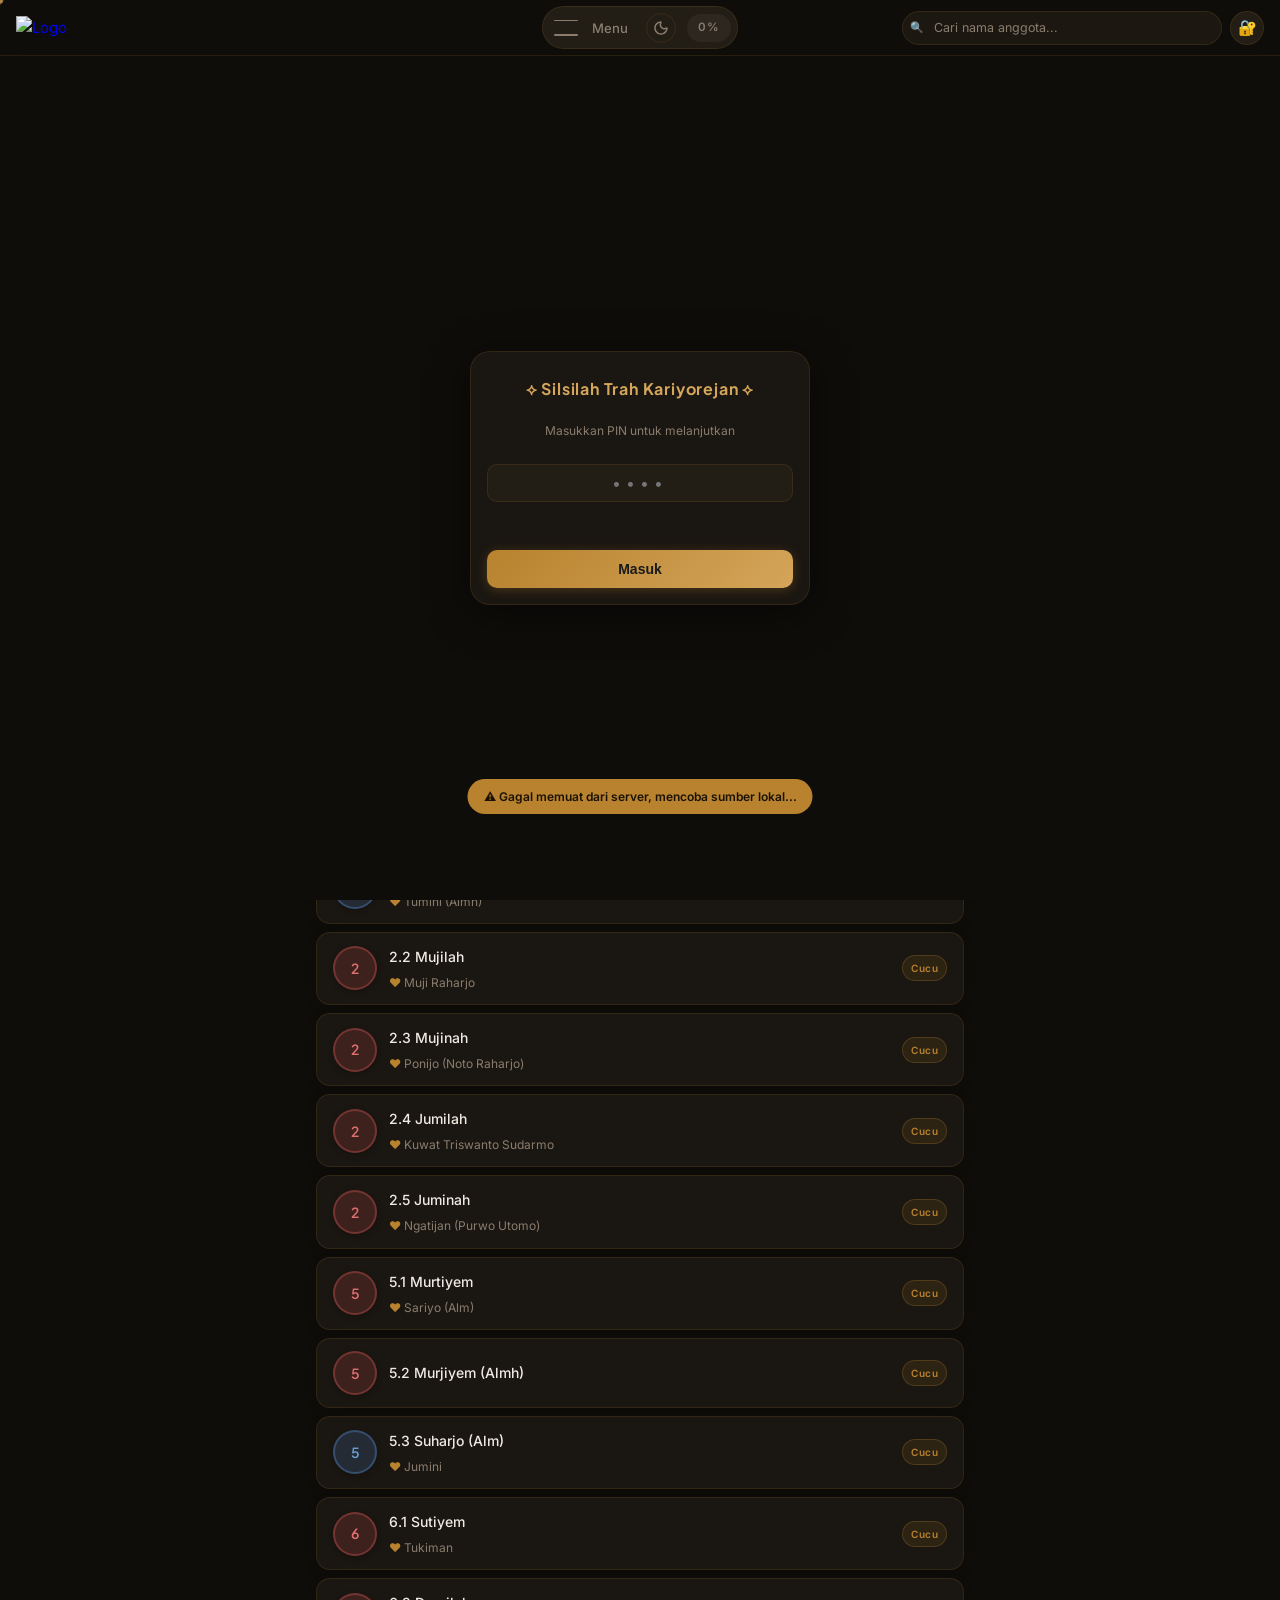
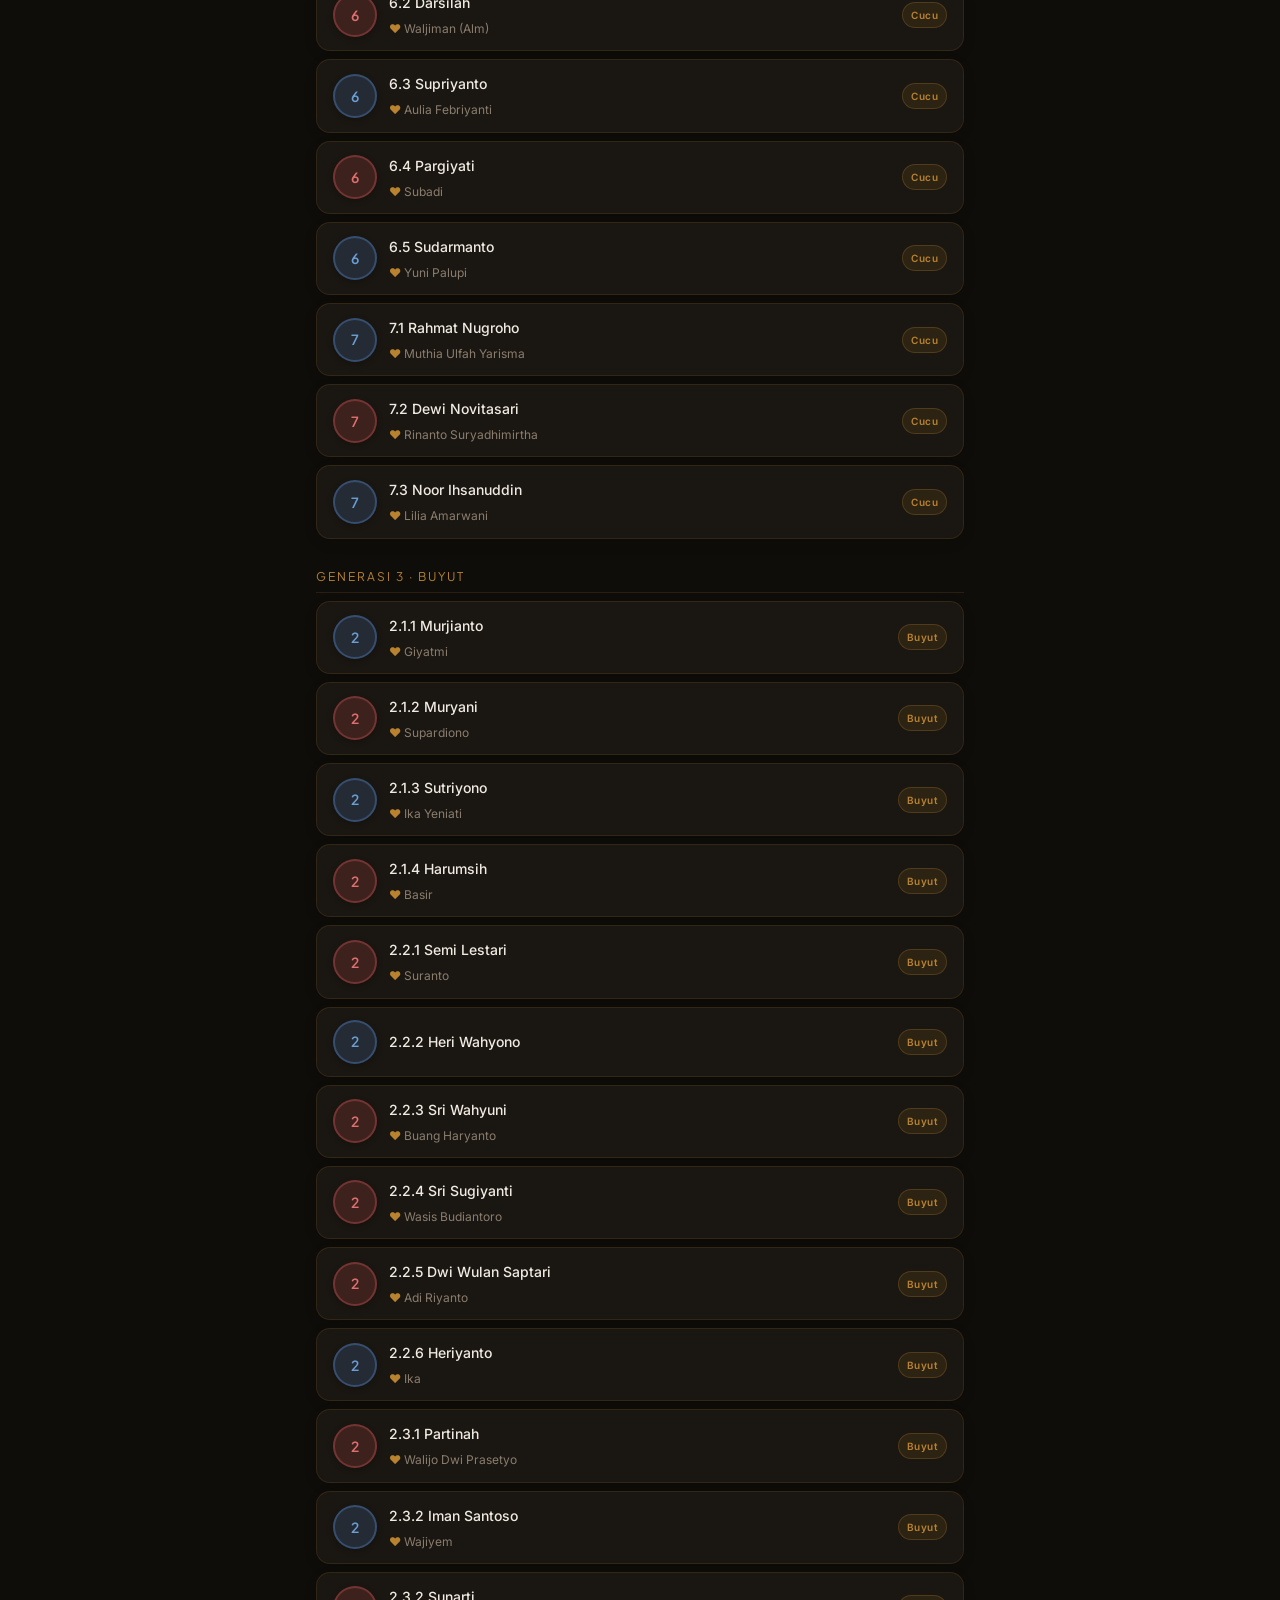
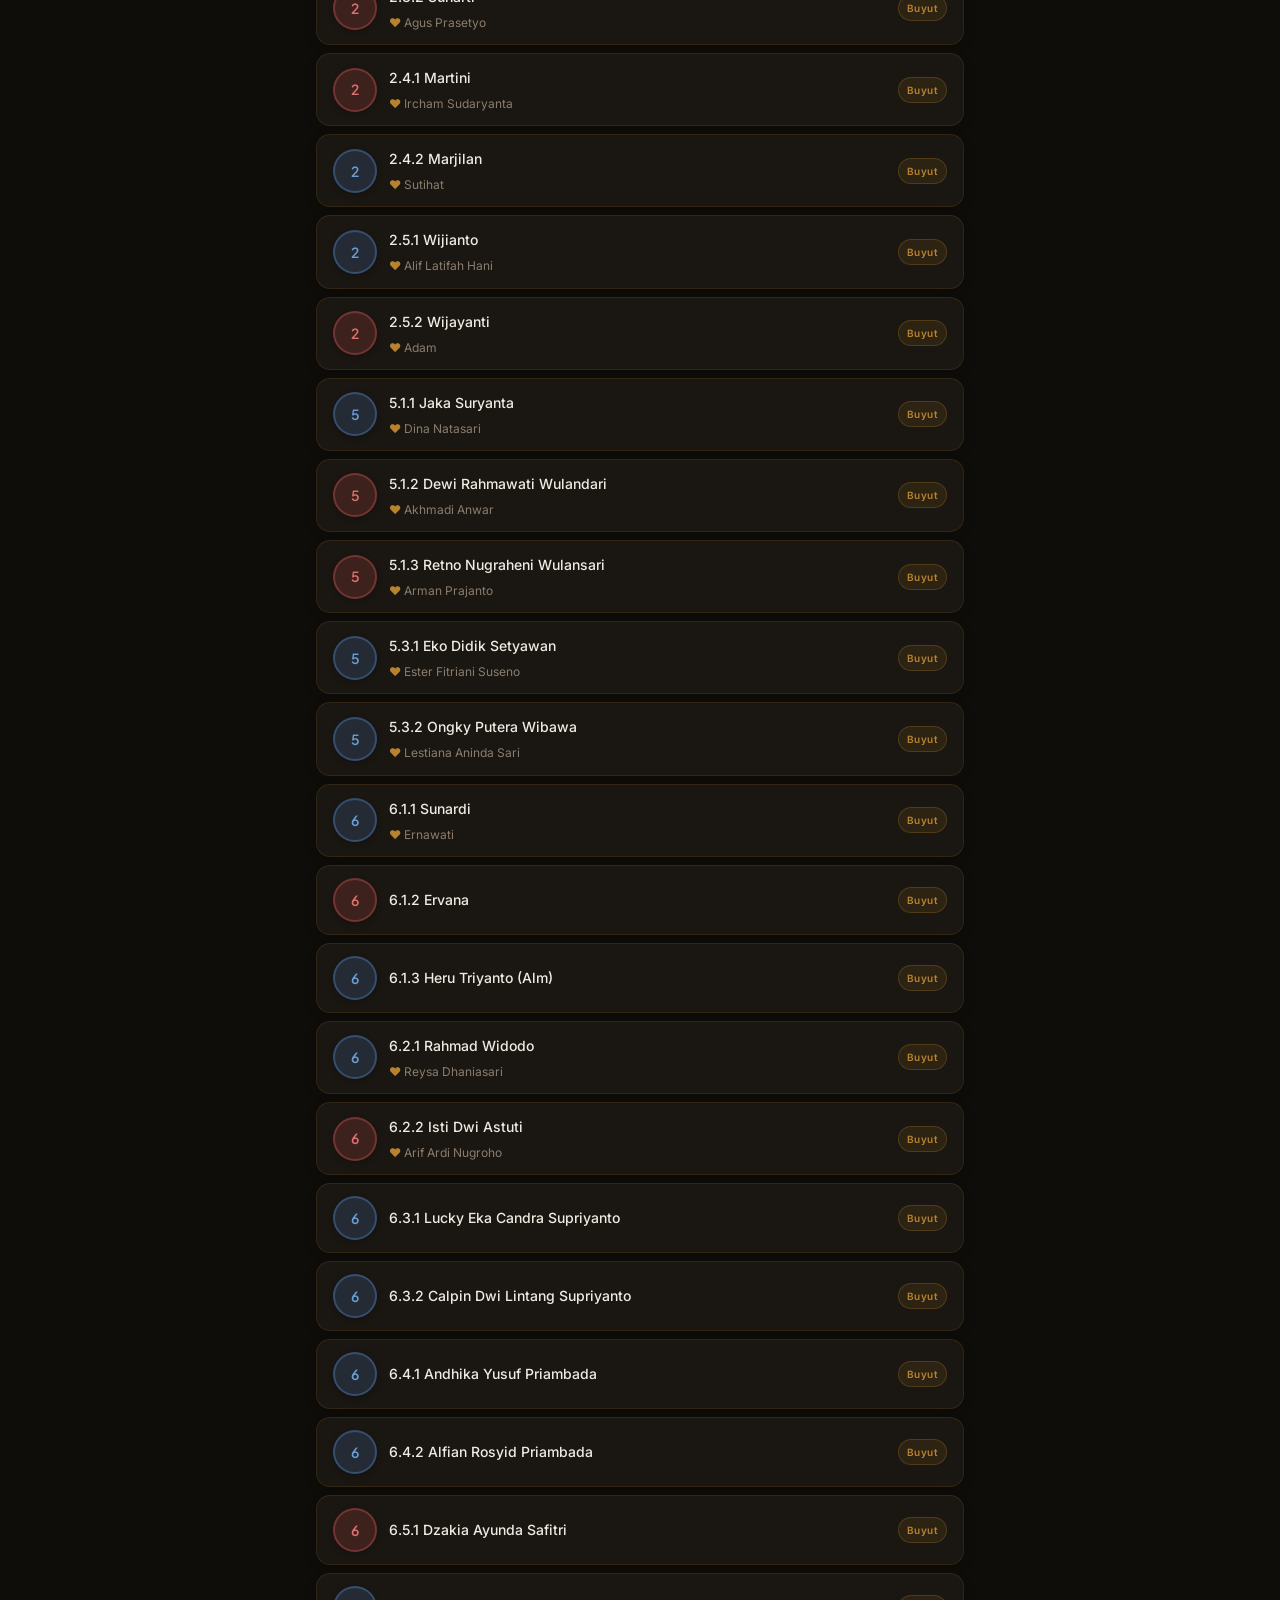
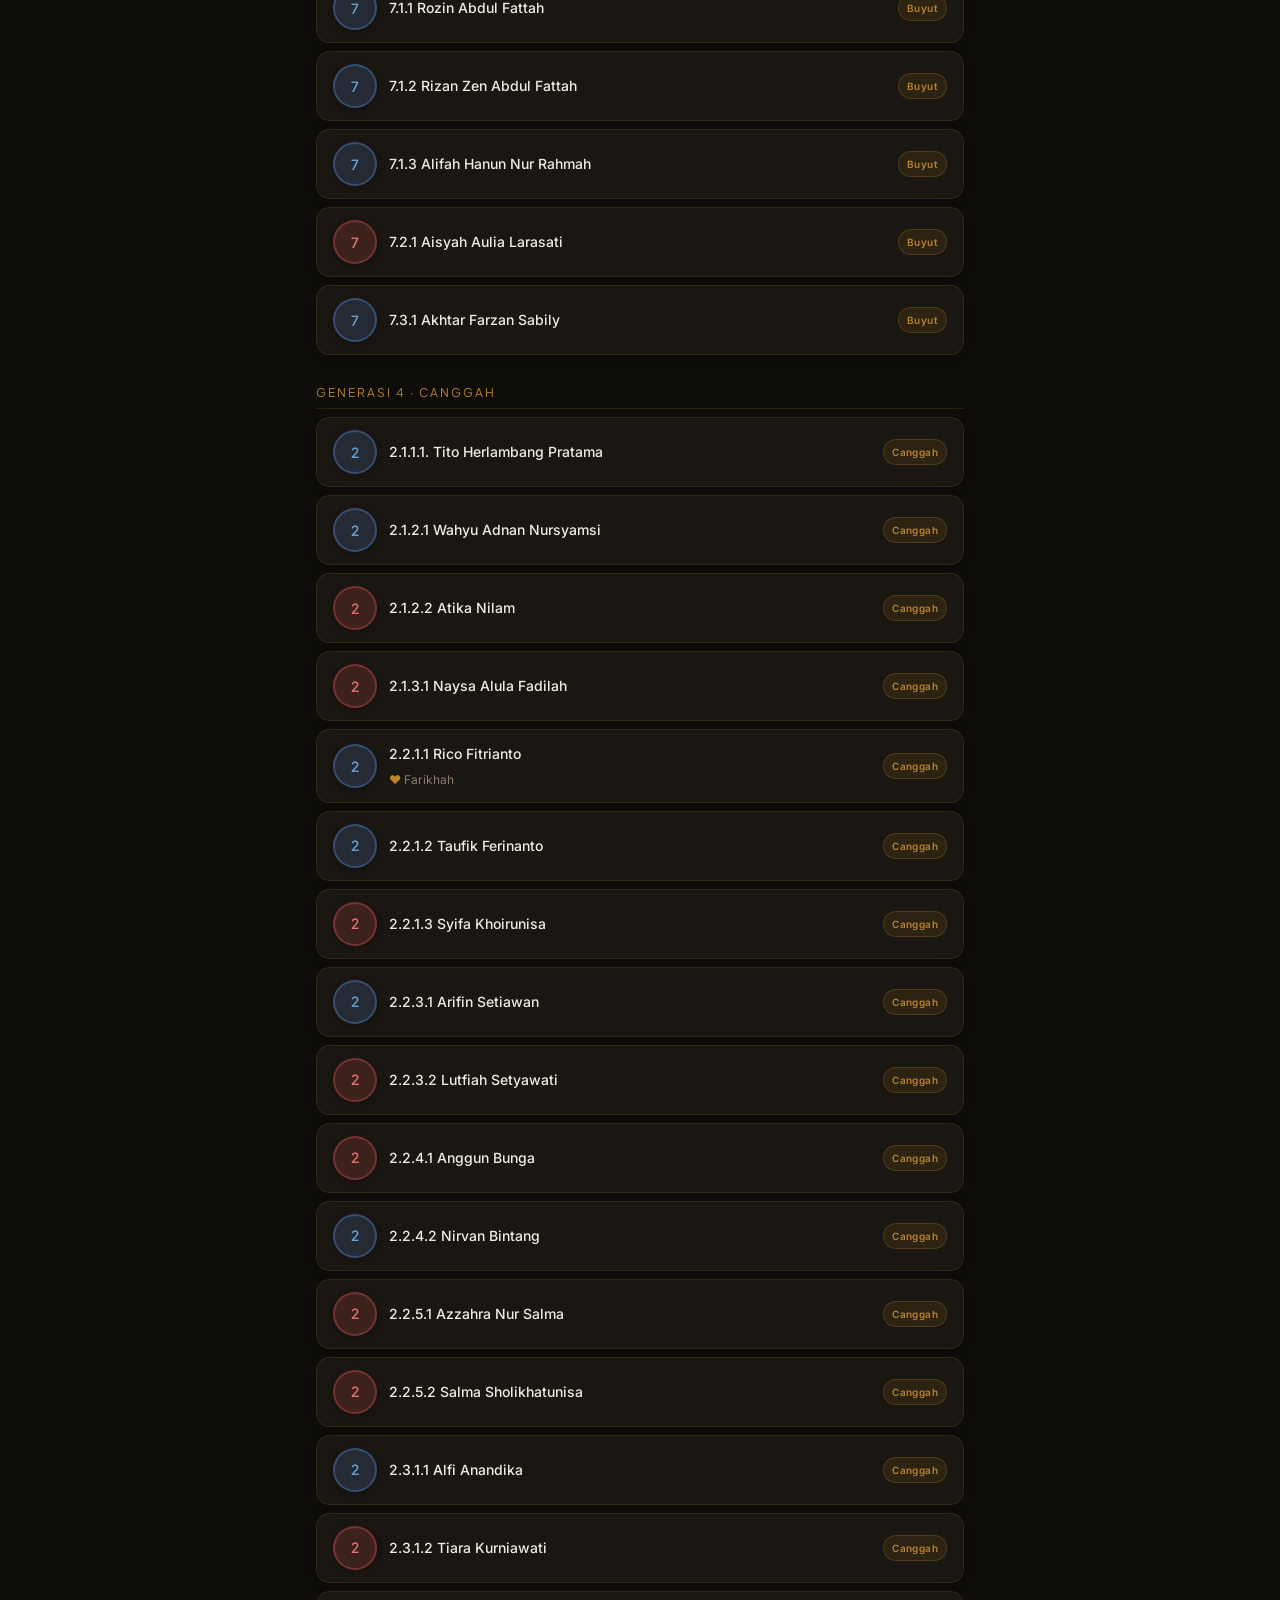
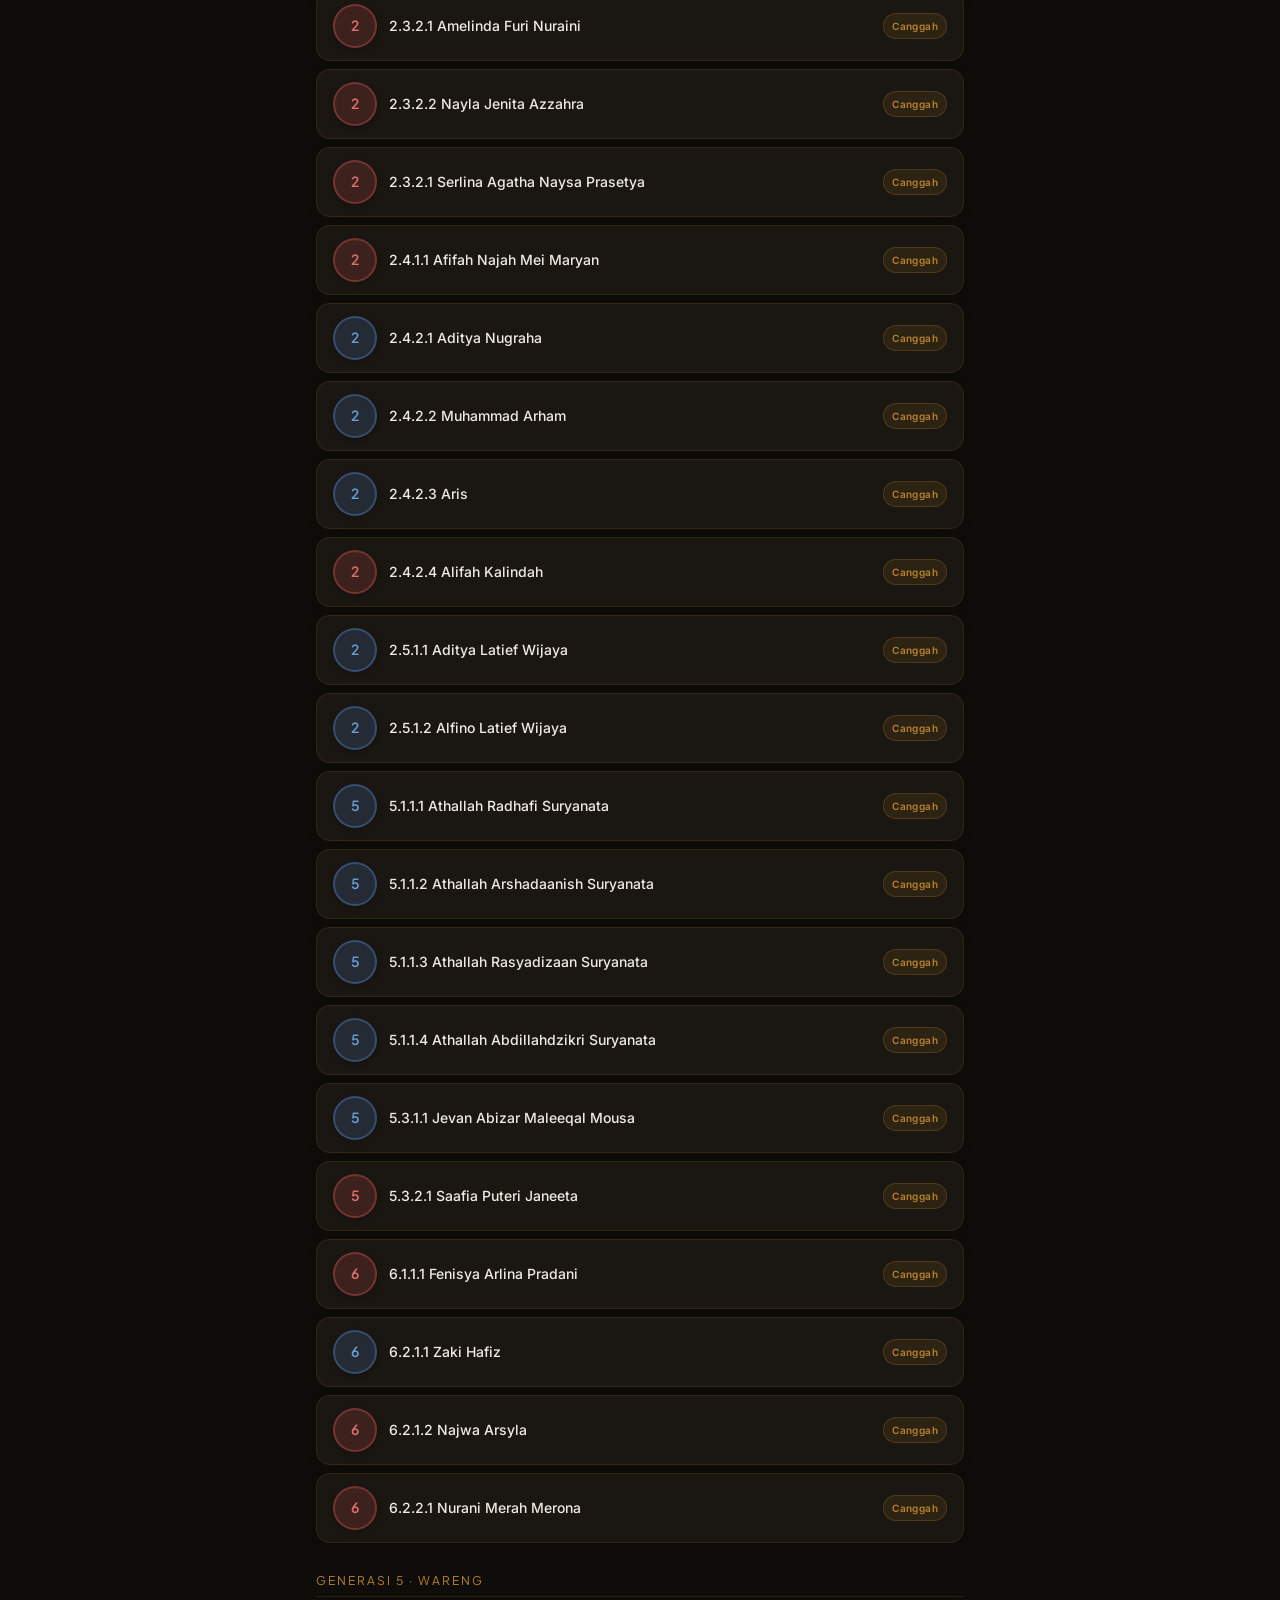
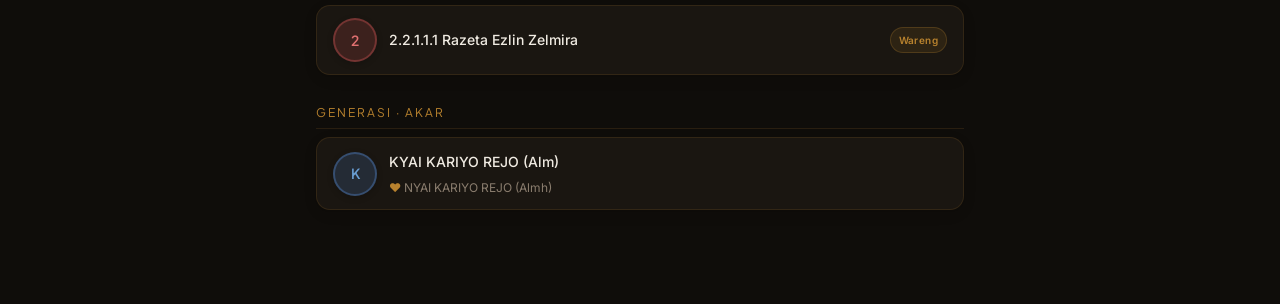
==== commit 0c955d2b: "Update experimental." ====
--- a/index.html
+++ b/index.html
@@ -15,6 +15,7 @@
   <link rel="preload" as="style" href="https://fonts.googleapis.com/css2?family=Plus+Jakarta+Sans:wght@400;500;600;700;800&family=Inter:wght@400;500;600&display=swap">
   <link href="https://fonts.googleapis.com/css2?family=Plus+Jakarta+Sans:wght@400;500;600;700;800&family=Inter:wght@400;500;600&display=swap" rel="stylesheet">
   <link rel="stylesheet" href="menu.css">
+  <link rel="stylesheet" href="cursor.css">
   <style>
     *, *::before, *::after { box-sizing: border-box; margin: 0; padding: 0; }
 
@@ -238,10 +239,20 @@
     .form-actions { display: flex; gap: 0.5rem; margin-top: 1rem; }
     .btn-cancel { flex: 1; padding: 0.5rem; background: var(--surface2); border: 1px solid var(--border); border-radius: var(--radius); color: var(--text-muted); font-family: 'Inter', sans-serif; font-size: 0.75rem; cursor: pointer; transition: all 0.18s; }
     .btn-cancel:hover { border-color: var(--text-muted); color: var(--text); }
+    .btn{position:relative;display:inline-flex;align-items:center;justify-content:center;gap:8px;font-size:0.875rem;font-weight:600;padding:12px 24px;border-radius:10px;border:none;cursor:pointer;transition:all 0.2s ease;text-decoration:none;line-height:1;}
+    .btn:disabled{opacity:0.5;cursor:not-allowed;transform:none!important;box-shadow:none!important;}
+    .btn-primary{background:linear-gradient(135deg,var(--gold),var(--gold-light));color:#1a1a1a;box-shadow:0 2px 12px rgba(184,130,46,0.3);}
+    .btn-primary:hover{transform:translateY(-1px);box-shadow:0 4px 20px rgba(184,130,46,0.4);}
+    .btn-primary:active{transform:translateY(0);}
+    [data-theme="light"] .btn-primary{background:linear-gradient(135deg,#c8861e,#e8a830);color:#1a0f00;box-shadow:0 2px 14px rgba(200,134,30,0.45);}
+    [data-theme="light"] .btn-primary:hover{box-shadow:0 4px 22px rgba(200,134,30,0.6);}
+    .btn-secondary{background:var(--surface2);color:var(--text);border:1px solid var(--border);}
+    .btn-secondary:hover{border-color:var(--gold-dim);background:var(--surface3);}
+    [data-theme="light"] .btn-secondary:not(:hover){border-color:rgba(138,94,26,0.38);box-shadow:0 0 0 1px rgba(138,94,26,0.10);}
     .btn-save { flex: 2; padding: 0.5rem; background: var(--gold); border: none; border-radius: var(--radius); color: #1a1205; font-family: 'Inter', sans-serif; font-size: 0.75rem; font-weight: 600; cursor: pointer; transition: opacity 0.18s; }
     .btn-save:hover { opacity: 0.88; }
+    .btn-save:disabled { opacity: 0.4; cursor: not-allowed; }
     .spouse-block { border: 1px solid var(--border); border-radius: 10px; padding: 0.5rem 0.75rem 0.375rem; margin: 0 0.75rem 0.5rem; position: relative; }
-    .btn-save:disabled { opacity: 0.4; cursor: not-allowed; }
 
     /* ── ADMIN BUTTON (header) ── */
     #adminBtn:hover { border-color: var(--gold); background: var(--gold-dim); }
@@ -1253,7 +1264,7 @@
       <div id="pinError"></div>
       <div class="pin-actions">
         <button class="btn-cancel" onclick="closePin()">Batal</button>
-        <button class="btn-save" onclick="confirmPin()">Masuk</button>
+        <button class="btn btn-primary" onclick="confirmPin()">Masuk</button>
       </div>
     </div>
   </div>
@@ -1354,7 +1365,7 @@
       <div class="preview-body" id="previewBody"></div>
       <div class="preview-footer">
         <button class="btn-cancel" style="flex:1" onclick="closePreview()">← Kembali Edit</button>
-        <button class="btn-save" style="flex:2" id="previewSubmitBtn" onclick="submitRequest()">✓ Kirim Permintaan</button>
+        <button class="btn btn-primary" style="flex:2" id="previewSubmitBtn" onclick="submitRequest()">✓ Kirim Permintaan</button>
       </div>
     </div>
   </div>
@@ -2256,7 +2267,7 @@
 
       <div class="form-actions">
         <button class="btn-cancel" onclick="closeSheet('formSheet')">Batal</button>
-        <button class="btn-save" id="btnSave" onclick="submitForm('${d?.ID||''}')">
+        <button class="btn btn-primary" id="btnSave" onclick="submitForm('${d?.ID||''}')">
           ${d ? 'Simpan Perubahan' : 'Tambah Anggota'}
         </button>
       </div>`;
@@ -2323,7 +2334,7 @@
       </div>
       <div class="form-actions">
         <button class="btn-cancel" onclick="closeSheet('formSheet')">Batal</button>
-        <button class="btn-save" id="btnSave" onclick="submitSpouseForm('${member?.ID||''}','${spouseId||''}')">Simpan Pasangan</button>
+        <button class="btn btn-primary" id="btnSave" onclick="submitSpouseForm('${member?.ID||''}','${spouseId||''}')">Simpan Pasangan</button>
       </div>`;
     }
 
@@ -3041,8 +3052,8 @@
       const formActions = `
         <div class="form-actions" style="padding:1rem;border-top:1px solid var(--border);margin-top:0.75rem">
           <button class="btn-cancel" onclick="closeSheet('requestSheet')">Batal</button>
-          <button class="btn-save" onclick="openPreviewRequest()" style="background:var(--surface2);border:1px solid var(--gold);color:var(--gold-light);flex:1.2">👁 Preview</button>
-          <button class="btn-save" onclick="quickSubmitRequest()" style="flex:2">✓ Kirim Permintaan</button>
+          <button class="btn btn-secondary" onclick="openPreviewRequest()" style="flex:1.2">👁 Preview</button>
+          <button class="btn btn-primary" onclick="quickSubmitRequest()" style="flex:2">✓ Kirim Permintaan</button>
         </div>`;
 
       let formContent = requestorSection;
@@ -3406,8 +3417,8 @@
 
       document.getElementById('reqDetailFooter').innerHTML = `
         <button class="btn-cancel" onclick="closeReqDetail()">Tutup</button>
-        ${req.status === 'pending' ? `<button class="btn-save" style="background:var(--surface2);border:1px solid var(--gold);color:var(--gold-light);flex:1.2" onclick="updateReqStatus('${req.id}','in_progress')">▶ In Progress</button>` : ''}
-        ${req.status !== 'completed' ? `<button class="btn-save" onclick="approveAndSaveRequest('${req.id}')">✓ Setujui & Simpan</button>` : ''}`;
+        ${req.status === 'pending' ? `<button class="btn btn-secondary" style="flex:1.2" onclick="updateReqStatus('${req.id}','in_progress')">▶ In Progress</button>` : ''}
+        ${req.status !== 'completed' ? `<button class="btn btn-primary" onclick="approveAndSaveRequest('${req.id}')">✓ Setujui & Simpan</button>` : ''}`;
 
       document.getElementById('reqDetailOverlay').classList.add('open');
     }
@@ -3567,10 +3578,11 @@
         style="width:100%;background:var(--surface2);border:1px solid var(--border);border-radius:10px;color:var(--text);font-family:'Inter',sans-serif;font-size:1rem;letter-spacing:0.3em;text-align:center;padding:0.5rem;outline:none;transition:border-color 0.18s;box-sizing:border-box;color-scheme:dark"
         onkeydown="if(event.key==='Enter')confirmLogin()" />
       <div id="loginError"></div>
-      <button class="btn-save" onclick="confirmLogin()">Masuk</button>
+      <button class="btn btn-primary" onclick="confirmLogin()">Masuk</button>
     </div>
   </div>
 
   <script src="menu.js"></script>
+  <script src="cursor.js"></script>
 </body>
 </html>
--- a/cursor.css
+++ b/cursor.css
@@ -0,0 +1,45 @@
+/* ── Custom Cursor ── */
+.cursor-dot {
+  position: fixed;
+  top: 0;
+  left: 0;
+  width: 8px;
+  height: 8px;
+  background: var(--gold-light, #d4a55a);
+  border-radius: 50%;
+  pointer-events: none;
+  z-index: 9999;
+  mix-blend-mode: difference;
+  will-change: transform;
+  transition: width 0.3s cubic-bezier(0.16, 1, 0.3, 1),
+              height 0.3s cubic-bezier(0.16, 1, 0.3, 1),
+              opacity 0.3s;
+  transform: translate(-50%, -50%);
+  opacity: 0;
+}
+
+.cursor-dot.is-visible {
+  opacity: 1;
+}
+
+.cursor-dot.is-hover {
+  width: 40px;
+  height: 40px;
+  opacity: 0.5;
+}
+
+.cursor-canvas {
+  position: fixed;
+  top: 0;
+  left: 0;
+  width: 100%;
+  height: 100%;
+  pointer-events: none;
+  z-index: 9998;
+  mix-blend-mode: difference;
+}
+
+@media (hover: none) {
+  .cursor-dot,
+  .cursor-canvas { display: none !important; }
+}
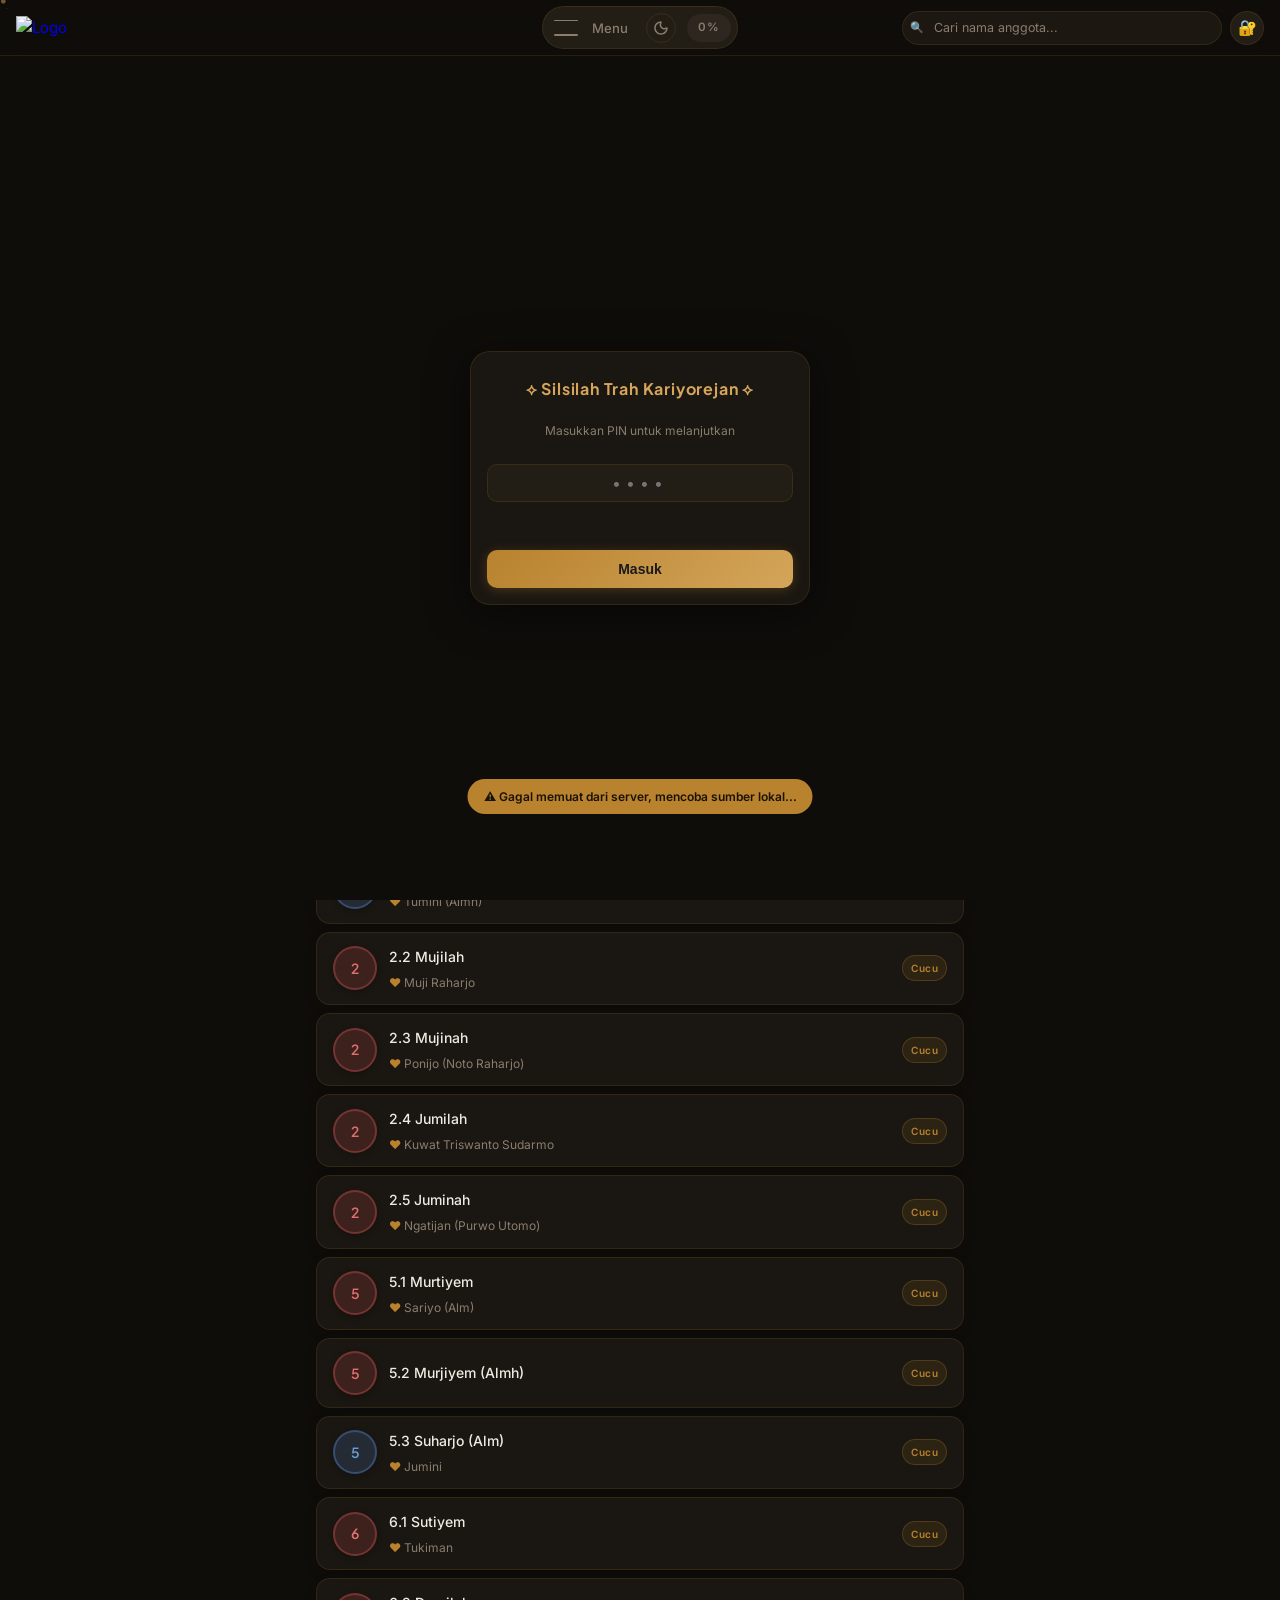
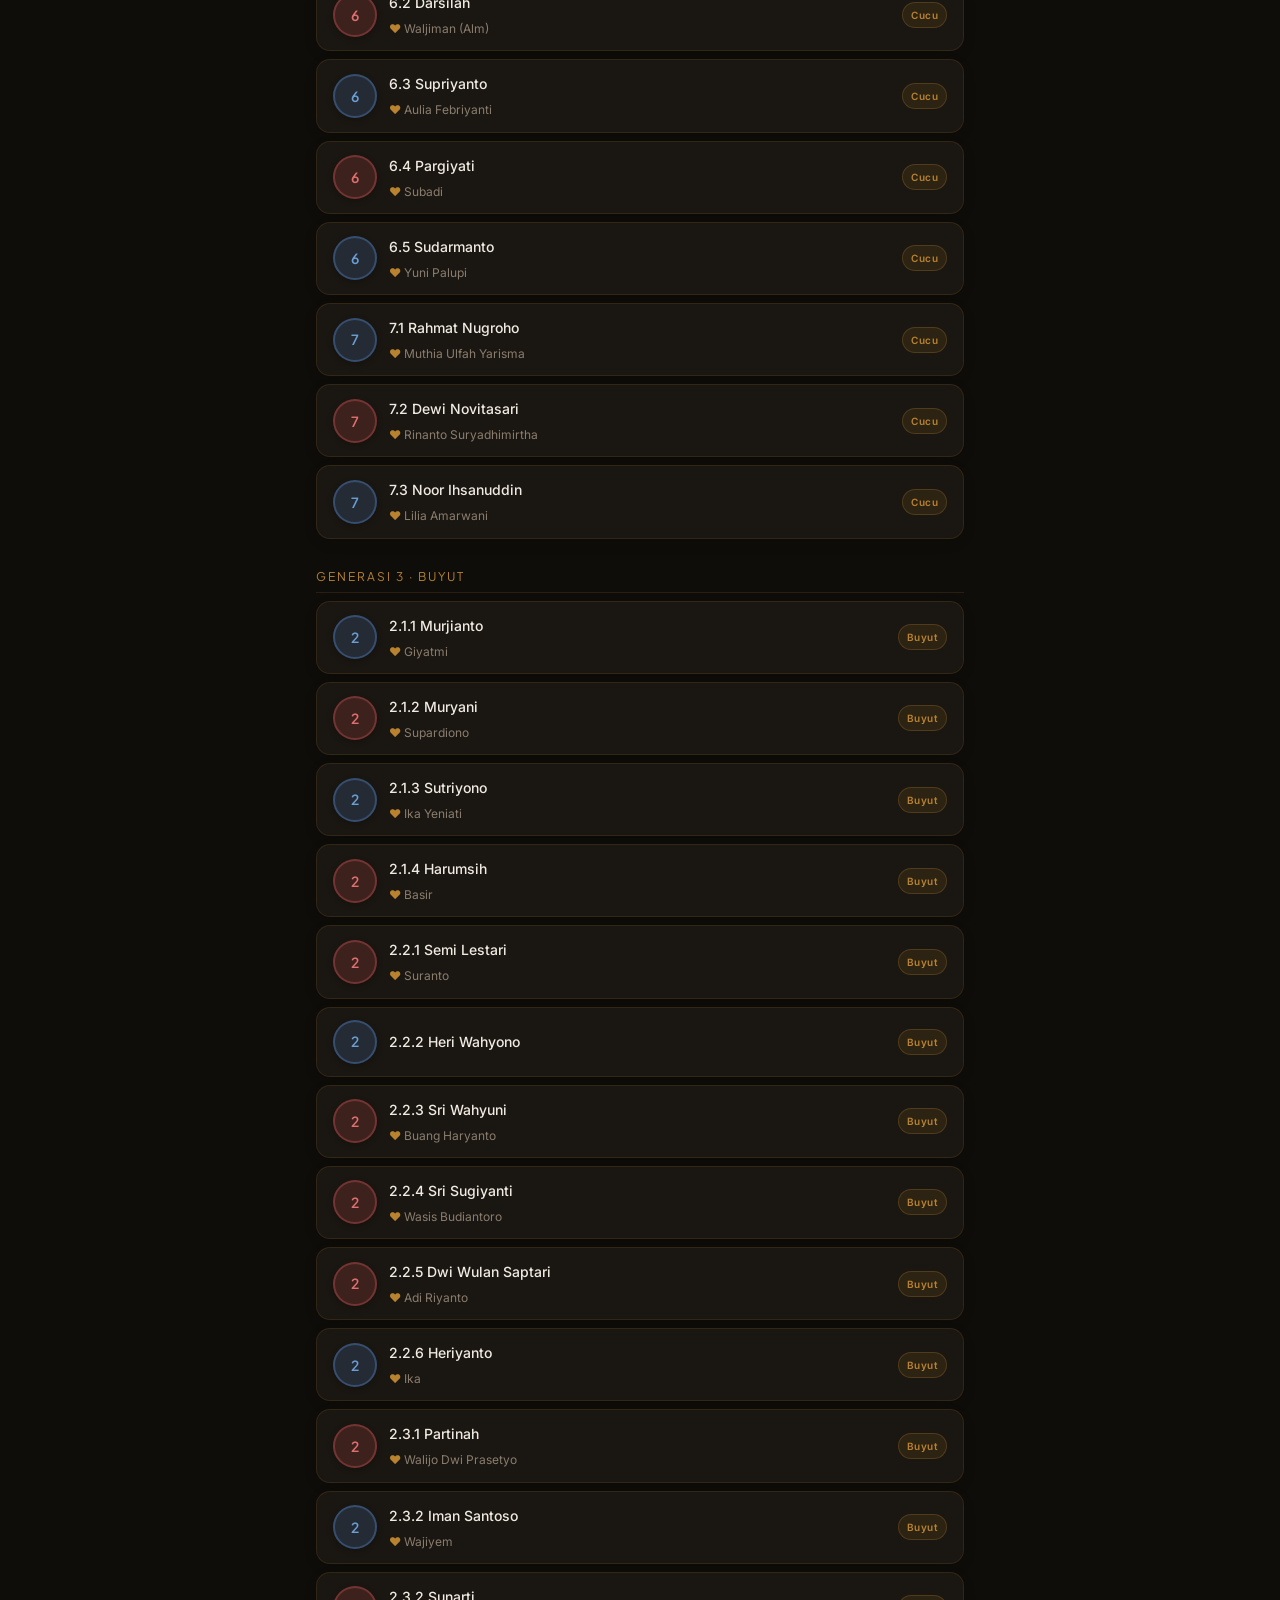
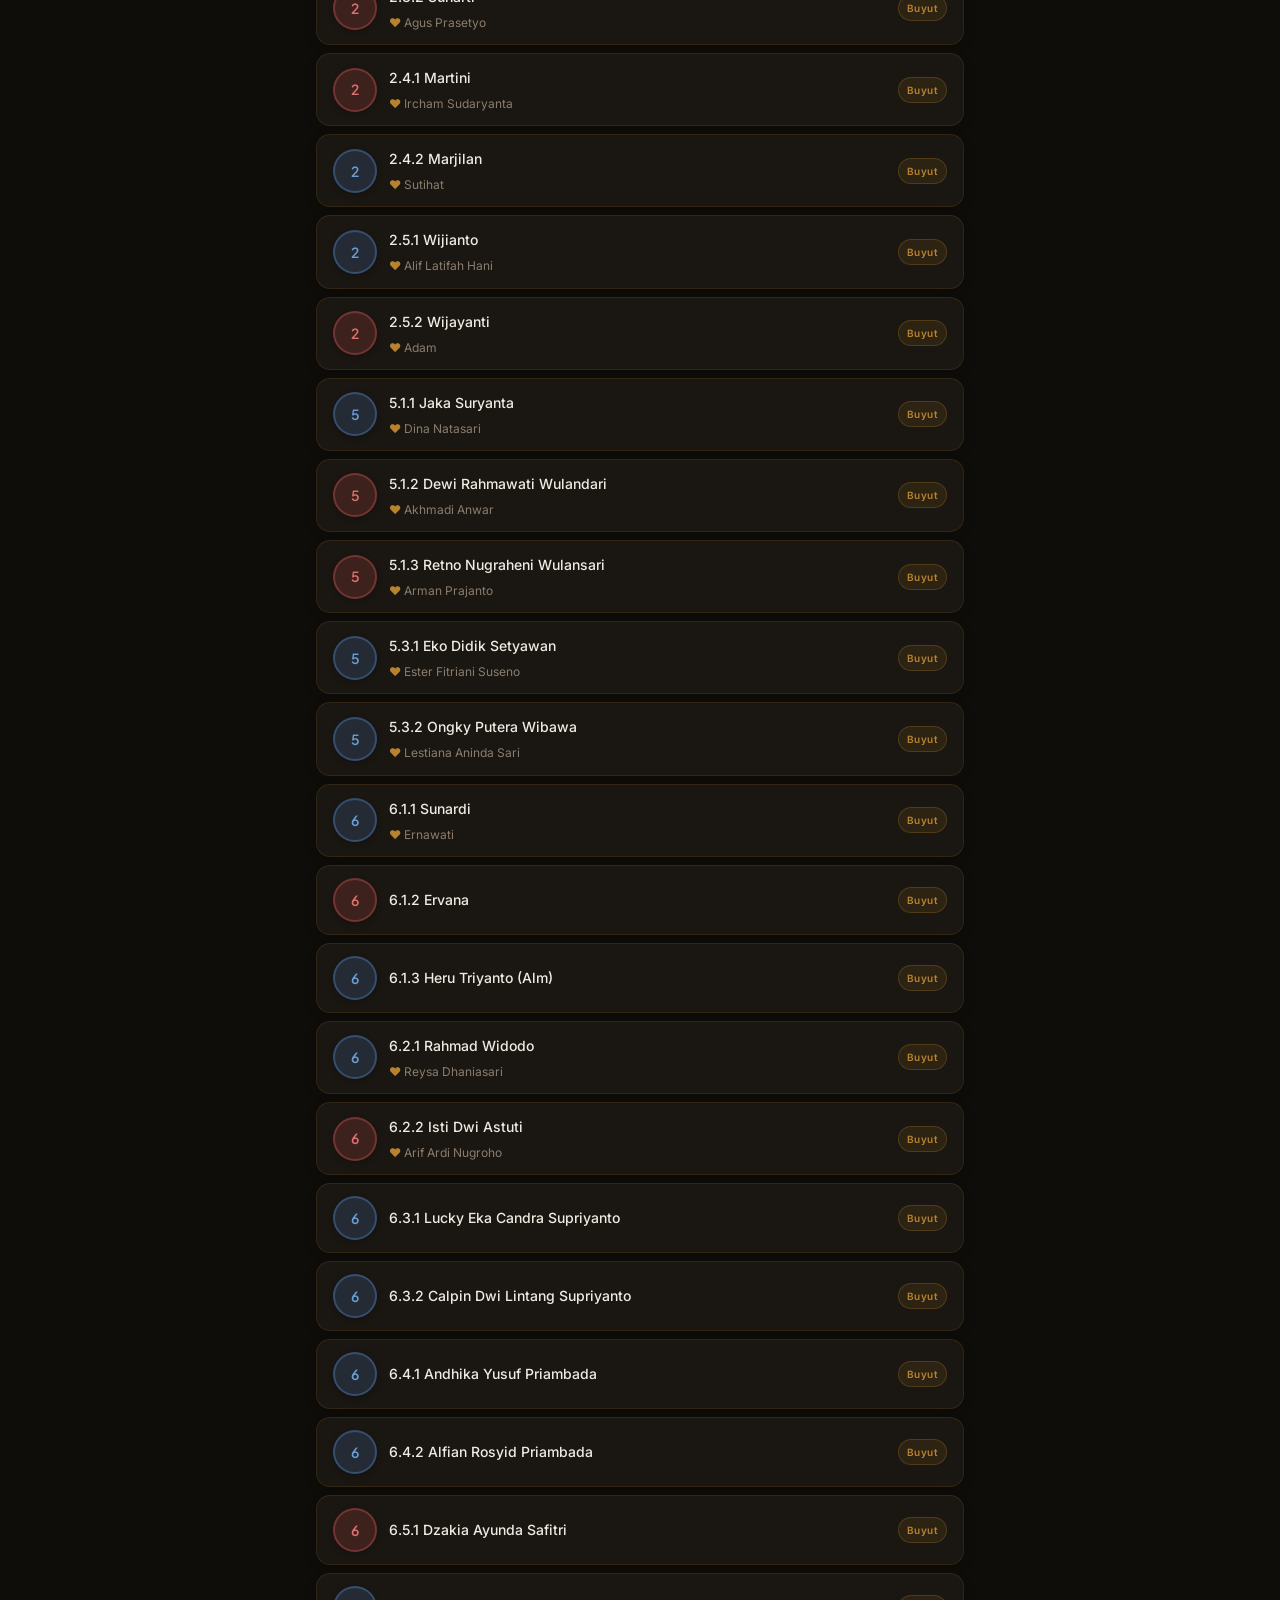
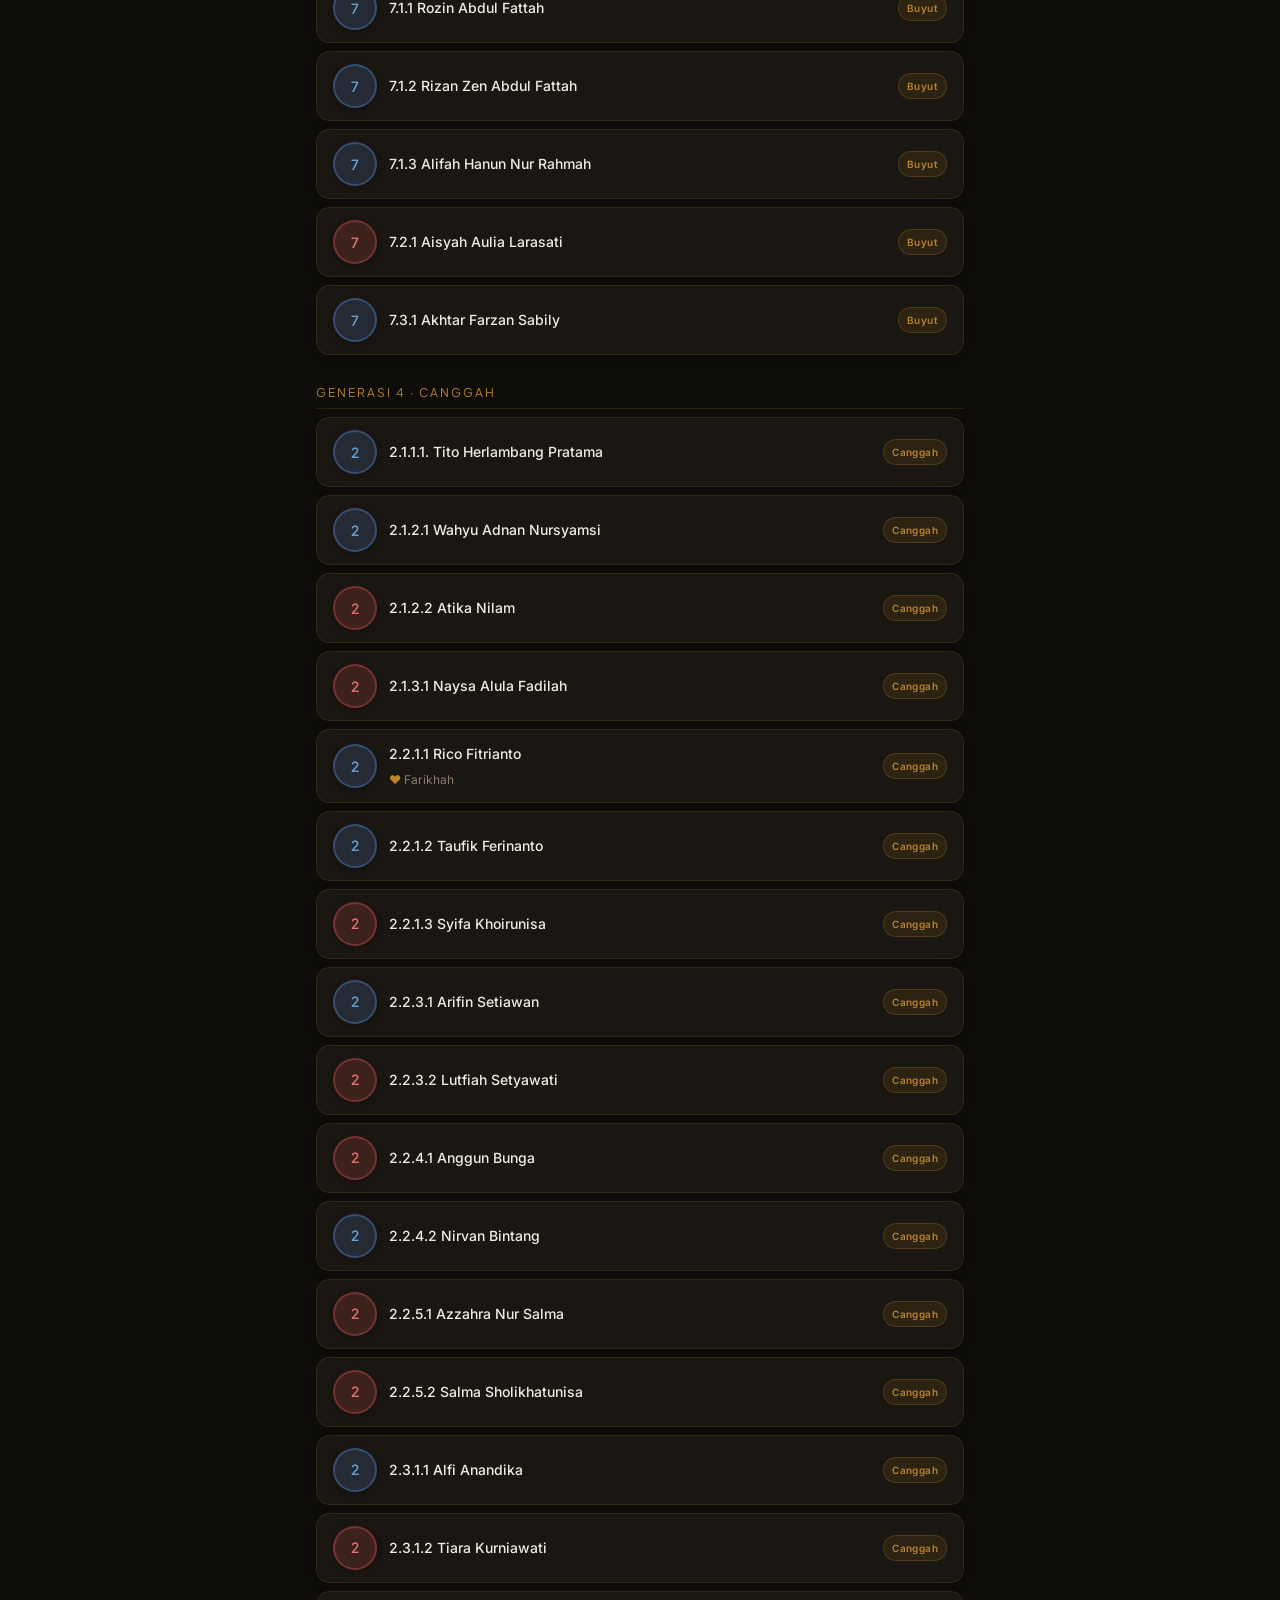
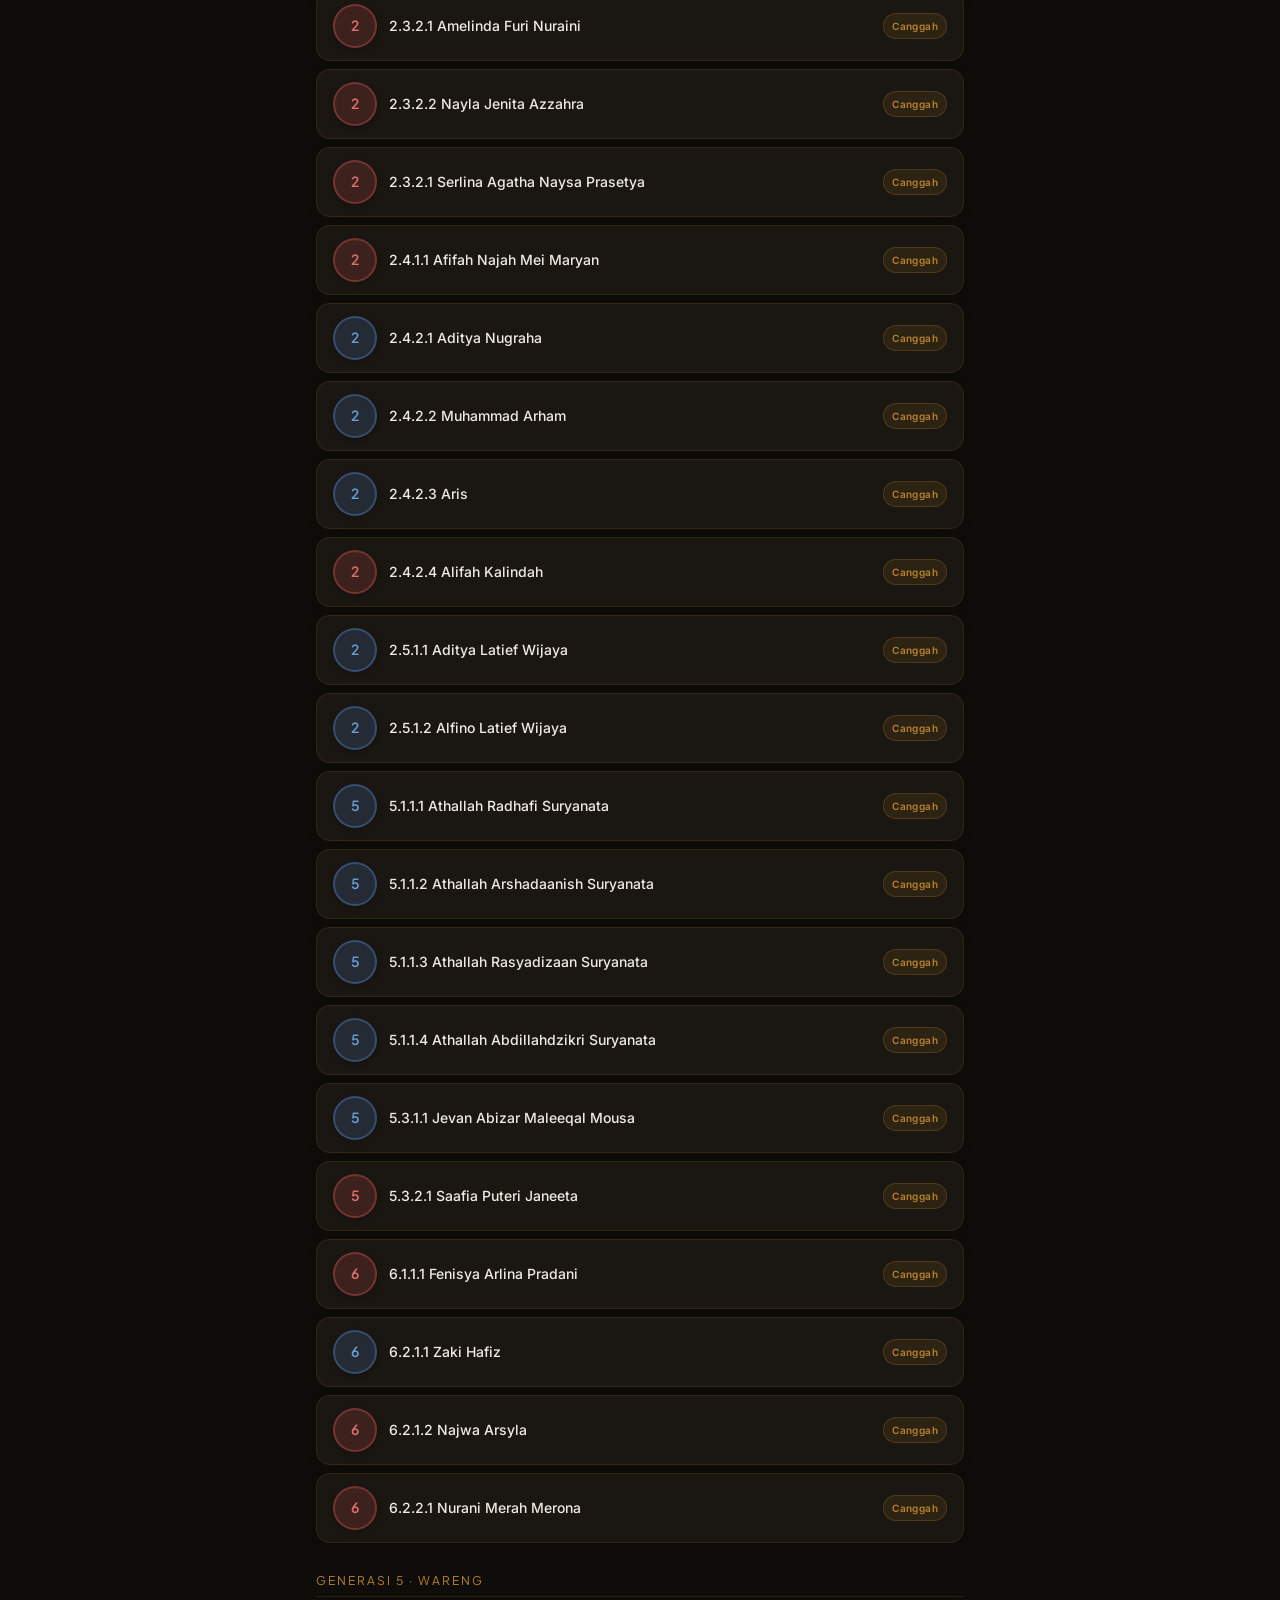
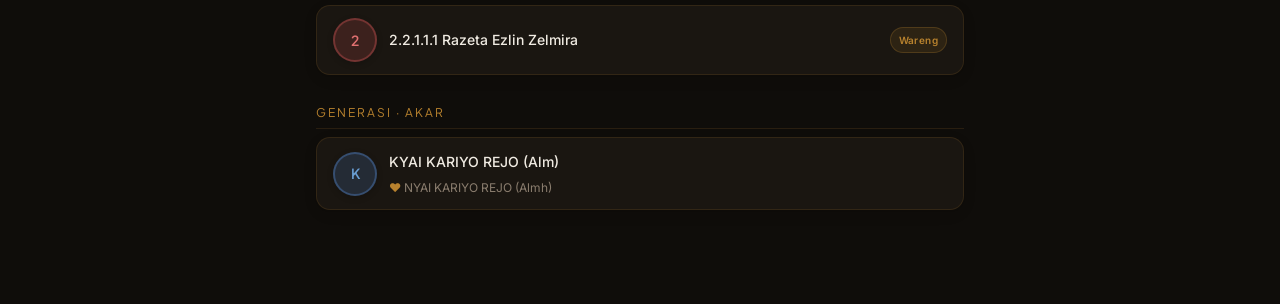
==== commit 627c1375: "refactor: organize assets into js/ and css/ folders, remove master/" ====
--- a/index.html
+++ b/index.html
@@ -14,8 +14,8 @@
   <link rel="preconnect" href="https://fonts.gstatic.com" crossorigin>
   <link rel="preload" as="style" href="https://fonts.googleapis.com/css2?family=Plus+Jakarta+Sans:wght@400;500;600;700;800&family=Inter:wght@400;500;600&display=swap">
   <link href="https://fonts.googleapis.com/css2?family=Plus+Jakarta+Sans:wght@400;500;600;700;800&family=Inter:wght@400;500;600&display=swap" rel="stylesheet">
-  <link rel="stylesheet" href="menu.css">
-  <link rel="stylesheet" href="cursor.css">
+  <link rel="stylesheet" href="css/menu.css">
+  <link rel="stylesheet" href="css/cursor.css">
   <style>
     *, *::before, *::after { box-sizing: border-box; margin: 0; padding: 0; }
 
@@ -1404,7 +1404,7 @@
 
   <!-- Local CSV data (used when opening via file://, prevents CORS error) -->
   <!-- Remove or comment this line once you've deployed to a web server -->
-  <script src="data.js"></script>
+  <script src="js/data.js"></script>
 
   <script>
     // ── SUPABASE CONFIG ── (replace with your project values)
@@ -3582,7 +3582,7 @@
     </div>
   </div>
 
-  <script src="menu.js"></script>
-  <script src="cursor.js"></script>
+  <script src="js/menu.js"></script>
+  <script src="js/cursor.js"></script>
 </body>
 </html>
--- a/css/menu.css
+++ b/css/menu.css
@@ -0,0 +1,697 @@
+/* ═══════════════════════════════════════════════════════════════════
+   MENU STYLES — Fourmula.ai Fullscreen Overlay (Premium Version)
+   ═══════════════════════════════════════════════════════════════════ */
+
+/* ── CSS VARIABLES ── */
+:root {
+  --gold: #b8822e;
+  --gold-light: #d4a55a;
+  --gold-dim: rgba(184,130,46,0.12);
+  --bg: #0f0d0a;
+  --surface: #1a1611;
+  --surface2: #221d15;
+  --surface3: #2d2720;
+  --border: rgba(184,130,46,0.15);
+  --text: #f0ebe2;
+  --text-muted: #8a7d6e; /* Dark theme: 4.8:1 contrast ratio (passes WCAG AA) */
+  --header-h: 56px;
+  --tab-h: 62px;
+  --radius: 14px;
+  /* Typography scale */
+  --text-xs: 0.75rem;
+  --text-sm: 0.875rem;
+  --text-base: 1rem;
+  --text-lg: 1.125rem;
+  --text-xl: 1.25rem;
+  /* Spacing scale */
+  --space-1: 0.25rem;
+  --space-2: 0.5rem;
+  --space-3: 0.75rem;
+  --space-4: 1rem;
+  --space-5: 1.25rem;
+  --space-6: 1.5rem;
+  --space-7: 2rem;
+  --space-8: 3rem;
+  /* Animation easing - premium curves */
+  --ease-premium: cubic-bezier(.76,0,.24,1);
+  --ease-out-expo: cubic-bezier(.22,1,.36,1);
+  /* Menu animation timing */
+  --menu-speed-open: 0.6s;
+  --menu-speed-close: 0.5s;
+  --menu-speed-backdrop: 0.45s;
+}
+
+[data-theme="light"] {
+  --bg: #faf8f5;
+  --surface: #ffffff;
+  --surface2: #f3f0ea;
+  --surface3: #e8e4da;
+  --border: rgba(184,130,46,0.12);
+  --text: #1a1611;
+  --text-muted: #6b5f52; /* Improved contrast: was #7a6f62 (4.2:1), now 5.1:1 */
+}
+
+/* ── HEADER ── */
+#header {
+  position: sticky;
+  top: 0;
+  z-index: 200;
+  background: transparent;
+  backdrop-filter: blur(12px);
+  -webkit-backdrop-filter: blur(12px);
+  border-bottom: 1px solid var(--border);
+  padding: 0 1rem;
+  height: var(--header-h);
+  display: flex;
+  align-items: center;
+  justify-content: space-between;
+  gap: 0.75rem;
+  view-transition-name: app-header;
+}
+
+.header__left {
+  flex: 1;
+  display: flex;
+  align-items: center;
+  min-width: 0;
+}
+
+.logo {
+  display: none;
+}
+
+/* Logo image - desktop only */
+.logo-link { display: flex !important; align-items: center; text-decoration: none; visibility: visible !important; opacity: 1 !important; }
+.logo-img { width: 96px; height: auto; object-fit: contain; }
+.header__cta {
+  display: inline-flex;
+  align-items: center;
+  justify-content: center;
+  min-height: 32px;
+  padding: 0.35rem 0.9rem;
+  border: 1px solid var(--border);
+  border-radius: 999px;
+  color: var(--text-muted);
+  font-family: 'Inter', sans-serif;
+  font-size: 0.78rem;
+  font-weight: 600;
+  text-decoration: none;
+  white-space: nowrap;
+  background: color-mix(in srgb, var(--surface2) 72%, transparent);
+  transition: color 0.2s var(--ease-premium), border-color 0.2s var(--ease-premium), background 0.2s var(--ease-premium), transform 0.2s var(--ease-premium);
+}
+.header__cta:hover {
+  color: var(--gold-light);
+  border-color: var(--gold);
+  background: var(--gold-dim);
+  transform: translateY(-1px);
+}
+@media (max-width: 680px) {
+  .logo-img { width: 60px; }
+  .header__cta { display: none; }
+}
+
+/* Center pill */
+.header__main {
+  flex: 0 0 auto;
+  display: flex;
+  align-items: center;
+  background: var(--surface2);
+  border: 1px solid var(--border);
+  border-radius: 999px;
+  padding: 0.35rem 0.4rem 0.35rem 0.7rem;
+  gap: 0.65rem;
+}
+
+.header__right {
+  flex: 1;
+  display: flex;
+  align-items: center;
+  justify-content: flex-end;
+  gap: 0.5rem;
+  min-width: 0;
+}
+
+/* ── MENU TOGGLE ── */
+.header__menu {
+  display: flex;
+  align-items: center;
+  gap: 0.85rem;
+  cursor: pointer;
+  padding: 0.25rem 0.5rem 0.25rem 0;
+  border-radius: 999px;
+  transition: opacity 0.3s var(--ease-premium);
+  user-select: none;
+  background: none;
+  border: none;
+}
+.header__menu:hover { opacity: 0.72; }
+
+.header__menu-icon {
+  width: 24px;
+  height: 16px;
+  position: relative;
+  flex-shrink: 0;
+}
+.header__menu-line {
+  position: absolute;
+  width: 100%;
+  height: 1.5px;
+  background: var(--text-muted);
+  border-radius: 999px;
+  transition: all 0.5s var(--ease-premium);
+}
+.header__menu-line.is-top  { top: 0; }
+.header__menu-line.is-bottom { bottom: 0; }
+.header__menu.open .header__menu-line.is-top {
+  top: 50%;
+  transform: translateY(-50%) rotate(45deg);
+  background: var(--text);
+}
+.header__menu.open .header__menu-line.is-bottom {
+  bottom: 50%;
+  transform: translateY(50%) rotate(-45deg);
+  background: var(--text);
+}
+
+.header__menu-txt {
+  font-family: 'Inter', sans-serif;
+  font-size: 0.82rem;
+  font-weight: 500;
+  color: var(--text-muted);
+  transition: color 0.15s;
+}
+.header__menu:hover .header__menu-txt { color: var(--text); }
+
+/* ── THEME TOGGLE ── */
+.header__theme {
+  display: flex; align-items: center; justify-content: center;
+  width: 30px; height: 30px;
+  border-radius: 50%;
+  border: 1px solid var(--border);
+  cursor: pointer;
+  transition: background 0.15s, border-color 0.15s;
+  flex-shrink: 0;
+  background: none;
+}
+.header__theme:hover { background: var(--surface3); border-color: var(--gold); }
+.header__theme svg { width: 14px; height: 14px; color: var(--text-muted); }
+.header__theme:hover svg { color: var(--gold-light); }
+.header__theme-night { display: flex; }
+.header__theme-day   { display: none; }
+[data-theme="light"] .header__theme-night { display: none; }
+[data-theme="light"] .header__theme-day   { display: flex; }
+
+/* ── SCROLL PROGRESS ── */
+.header__prc {
+  display: flex; align-items: center; justify-content: center;
+  background: var(--surface3);
+  border-radius: 999px;
+  min-width: 44px; height: 28px;
+  padding: 0 0.5rem;
+}
+.header__prc-txt {
+  font-family: 'Inter', sans-serif;
+  font-size: 0.72rem; font-weight: 600;
+  color: var(--text-muted);
+  letter-spacing: 0.02em;
+}
+
+/* ═══════════════════════════════════════════════════════════════════
+   FULLSCREEN MENU OVERLAY
+   ═══════════════════════════════════════════════════════════════════ */
+
+.menu-overlay {
+  position: fixed;
+  inset: 0;
+  z-index: 500;
+  background: rgba(0,0,0,0.55);
+  backdrop-filter: blur(10px);
+  -webkit-backdrop-filter: blur(10px);
+  display: flex;
+  align-items: flex-start;
+  justify-content: center;
+  /* No top padding — panel starts at y:0, covering the header row exactly */
+  padding: 0 1rem 0.6rem;
+  opacity: 0;
+  visibility: hidden;
+  transition: opacity 0.3s ease, visibility 0.3s ease;
+}
+.menu-overlay.open {
+  opacity: 1;
+  visibility: visible;
+}
+
+.menu-panel {
+  width: 100%;
+  max-width: 280px;
+  background: var(--surface);
+  /* Only round bottom corners — top edge is flush with the viewport/header row */
+  border-radius: 0 0 20px 20px;
+  border: 1px solid var(--border);
+  border-top: none;
+  display: flex;
+  flex-direction: column;
+  max-height: 100dvh;
+  overflow: hidden;
+  clip-path: inset(0 0 100% 0 round 0 0 20px 20px);
+  transition: clip-path 0.6s var(--ease-out-expo);
+  box-shadow: 0 24px 80px rgba(0,0,0,.6);
+}
+
+.menu-overlay.open .menu-panel {
+  clip-path: inset(0 0 0% 0 round 0 0 20px 20px);
+}
+
+/* Panel header — matches page header height exactly so pill sits at the same row */
+.menu-header {
+  display: flex;
+  align-items: center;
+  height: var(--header-h);   /* 56px — identical to #header height */
+  padding: 0 0.55rem;
+  border-bottom: 1px solid var(--border);
+  flex-shrink: 0;
+  gap: 0;
+}
+
+/* Inner pill */
+.menu-header-pill {
+  display: inline-flex;
+  align-items: center;
+  background: var(--surface2);
+  border: 1px solid var(--border);
+  border-radius: 999px;
+  padding: 0.35rem 0.4rem 0.35rem 0.7rem;
+  gap: 0.65rem;
+  margin: 0 auto;
+}
+
+.menu-close-btn {
+  display: flex;
+  align-items: center;
+  gap: 0.85rem;
+  cursor: pointer;
+  padding: 0.25rem 0.5rem 0.25rem 0;
+  border-radius: 999px;
+  transition: opacity 0.3s var(--ease-premium);
+  user-select: none;
+  background: none;
+  border: none;
+}
+.menu-close-btn:hover { opacity: 0.72; }
+
+.menu-close-icon {
+  width: 24px;
+  height: 16px;
+  left: -10px;
+  position: relative;
+  flex-shrink: 0;
+}
+.menu-close-line {
+  position: absolute;
+  width: 100%;
+  height: 1.5px;
+  background: var(--text-muted);
+  border-radius: 999px;
+  transition: all 0.5s var(--ease-premium);
+}
+.menu-close-line.is-top  { top: 0; }
+.menu-close-line.is-bottom { bottom: 0; }
+.menu-close-btn.open .menu-close-line.is-top {
+  top: 50%;
+  transform: translateY(-50%) rotate(45deg);
+  background: var(--text);
+}
+.menu-close-btn.open .menu-close-line.is-bottom {
+  bottom: 50%;
+  transform: translateY(50%) rotate(-45deg);
+  background: var(--text);
+}
+
+.menu-close-txt {
+  font-family: 'Inter', sans-serif;
+  font-size: 0.82rem; font-weight: 500;
+  color: var(--text-muted);
+}
+
+.menu-header-spacer { display: none; }
+
+/* Theme + progress sit directly in the header pill — no extra wrapper */
+.menu-theme-btn {
+  display: flex; align-items: center; justify-content: center;
+  width: 30px; height: 30px;
+  border-radius: 50%;
+  border: 1px solid var(--border);
+  background: none;
+  cursor: pointer;
+  transition: background 0.15s, border-color 0.15s;
+}
+.menu-theme-btn:hover { background: var(--surface3); border-color: var(--gold); }
+.menu-theme-btn svg { width: 14px; height: 14px; color: var(--text-muted); }
+.menu-theme-btn:hover svg { color: var(--gold-light); }
+
+.menu-progress-pill {
+  display: flex; align-items: center; justify-content: center;
+  background: var(--surface3);
+  border-radius: 999px;
+  min-width: 44px; height: 28px;
+  padding: 0 0.5rem;
+  font-family: 'Inter', sans-serif;
+  font-size: 0.72rem; font-weight: 600;
+  color: var(--text-muted);
+}
+
+/* ── MENU CONTENT ── */
+.menu-content {
+  flex: 1;
+  overflow-y: auto;
+  padding: 1rem 1.5rem 0.25rem;
+  -webkit-font-smoothing: antialiased;
+  -moz-osx-font-smoothing: grayscale;
+  scrollbar-width: none;
+}
+.menu-content::-webkit-scrollbar {
+  display: none;
+}
+
+.menu-section { margin-bottom: 0.25rem; }
+
+.menu-section-title {
+  font-family: 'Inter', sans-serif;
+  font-size: 0.625rem;
+  font-weight: 600;
+  text-transform: uppercase;
+  letter-spacing: 0.125em;
+  color: var(--text-muted);
+  margin-bottom: 0.25rem;
+}
+
+/* Primary — large items with staggered animation */
+.menu-section.primary .menu-link {
+  font-family: 'Inter', sans-serif;
+  font-size: clamp(1.5rem, 5vw, 2rem);
+  font-weight: 700;
+  letter-spacing: -0.02em;
+  line-height: 1.2;
+  color: var(--text);
+  display: block;
+  padding: 0.125rem 0;
+  text-decoration: none;
+  border: none;
+  background: none;
+  width: 100%;
+  text-align: left;
+  cursor: pointer;
+  opacity: 0;
+  transform: translateY(16px);
+  transition:
+    color 0.3s var(--ease-premium),
+    opacity 0.5s var(--ease-out-expo),
+    transform 0.5s var(--ease-out-expo);
+}
+.menu-section.primary .menu-link.is-visible {
+  opacity: 1;
+  transform: translateY(0);
+}
+
+.menu-section.primary .menu-link:hover {
+  color: var(--gold-light);
+  opacity: 0.88;
+}
+.menu-section.primary .menu-link.active { color: var(--gold-light); }
+
+.menu-divider {
+  height: 1px;
+  background: var(--border);
+  margin: 0.5rem 0;
+}
+
+/* Secondary — small items with staggered animation */
+.menu-section.secondary .menu-link {
+  font-family: 'Inter', sans-serif;
+  font-size: 0.95rem;
+  font-weight: 500;
+  color: var(--text-muted);
+  opacity: 0;
+  transform: translateY(10px);
+  display: flex;
+  align-items: center;
+  gap: 0.5rem;
+  padding: 0.25rem 0;
+  text-decoration: none;
+  border: none;
+  background: none;
+  width: 100%;
+  text-align: left;
+  cursor: pointer;
+  transition:
+    color 0.25s var(--ease-premium),
+    opacity 0.4s var(--ease-out-expo),
+    transform 0.4s var(--ease-out-expo);
+}
+.menu-section.secondary .menu-link.is-visible {
+  opacity: 1;
+  transform: translateY(0);
+}
+
+.menu-section.secondary .menu-link:hover {
+  color: var(--text);
+  transform: translateX(4px);
+}
+.menu-section.secondary .menu-link.active { color: var(--gold-light); }
+.menu-section.secondary .menu-link .menu-icon {
+  width: 20px;
+  height: 20px;
+  display: inline-flex;
+  align-items: center;
+  justify-content: center;
+  flex-shrink: 0;
+}
+.menu-section.secondary .menu-link .menu-icon svg { width: 18px; height: 18px; stroke-width: 1.75; }
+
+/* ── SOCIAL + FOOTER ── */
+.menu-social {
+  padding: 0.75rem 1.5rem;
+  border-top: 1px solid var(--border);
+  flex-shrink: 0;
+}
+
+.menu-social-title {
+  font-family: 'Inter', sans-serif;
+  font-size: 0.625rem;
+  font-weight: 600;
+  text-transform: uppercase;
+  letter-spacing: 0.125em;
+  color: var(--text-muted);
+  margin-bottom: 0.5rem;
+}
+
+.menu-social-row {
+  display: flex;
+  align-items: center;
+  justify-content: space-between;
+  gap: 0.75rem;
+}
+
+.menu-social-links { display: flex; gap: 0.5rem; flex-wrap: wrap; }
+
+.menu-social-link {
+  display: inline-flex;
+  align-items: center;
+  gap: 0.5rem;
+  color: var(--text-muted);
+  font-family: 'Inter', sans-serif;
+  font-size: 0.75rem;
+  font-weight: 500;
+  text-decoration: none;
+  padding: 0.25rem 0.75rem;
+  border-radius: 999px;
+  border: 1px solid var(--border);
+  transition: all 0.3s var(--ease-premium);
+}
+.menu-social-link svg { width: 16px; height: 16px; stroke-width: 1.75; }
+.menu-social-link:hover {
+  border-color: var(--gold);
+  color: var(--gold-light);
+  background: var(--gold-dim);
+}
+
+.menu-footer-text {
+  font-family: 'Inter', sans-serif;
+  font-size: 0.72rem;
+  color: var(--text-muted);
+  letter-spacing: 0.04em;
+  white-space: nowrap;
+}
+
+/* ── RESPONSIVE ── */
+@media (max-width: 640px) {
+  .menu-overlay {
+    padding: 0 1rem 0.6rem;
+  }
+  .menu-panel {
+    max-height: 100dvh;
+    border-radius: 0 0 20px 20px;
+  }
+  .menu-header { padding: 0 0.55rem; }
+  .menu-content { padding: 1rem 1rem 0.25rem; }
+  .menu-social { padding: 0.75rem 1rem 1rem; }
+  .menu-section.primary .menu-link { font-size: clamp(1.25rem, 8vw, 1.75rem); }
+  .header__menu-txt,
+  .menu-close-txt,
+  .menu-footer-text { display: none; }
+}
+
+@media (max-width: 480px) {
+  .menu-overlay { padding: 0 0.75rem 0.5rem; }
+  .menu-panel { border-radius: 0 0 16px 16px; }
+}
+
+/* When menu is open */
+body.menu-open {
+  overflow: hidden;
+}
+
+/* ── PAGE TRANSITIONS ── */
+@view-transition {
+  navigation: auto;
+}
+
+html,
+::view-transition {
+  background: var(--bg);
+}
+
+::view-transition-old(root),
+::view-transition-new(root) {
+  animation-duration: 0.32s;
+  animation-timing-function: var(--ease-out-expo);
+}
+
+::view-transition-old(root) {
+  animation-name: page-view-out;
+}
+
+::view-transition-new(root) {
+  animation-name: page-view-in;
+}
+
+::view-transition-old(app-header),
+::view-transition-new(app-header) {
+  animation: none;
+  mix-blend-mode: normal;
+}
+
+body.page-leaving {
+  pointer-events: none;
+}
+
+body.page-leaving > *:not(#header):not(.cursor-dot):not(.cursor-canvas) {
+  animation: page-fade-out 0.22s var(--ease-premium) forwards;
+}
+
+@keyframes page-fade-in {
+  from {
+    opacity: 0;
+  }
+  to {
+    opacity: 1;
+  }
+}
+
+@keyframes page-fade-out {
+  from {
+    opacity: 1;
+  }
+  to {
+    opacity: 0;
+  }
+}
+
+@keyframes page-view-in {
+  from {
+    opacity: 0;
+    transform: translateY(10px);
+    filter: blur(6px);
+  }
+  to {
+    opacity: 1;
+    transform: translateY(0);
+    filter: blur(0);
+  }
+}
+
+@keyframes page-view-out {
+  from {
+    opacity: 1;
+    transform: translateY(0) scale(1);
+    filter: blur(0);
+  }
+  to {
+    opacity: 0;
+    transform: translateY(-8px) scale(0.985);
+    filter: blur(6px);
+  }
+}
+
+
+/* ── ACCESSIBILITY: CONSISTENT FOCUS RINGS ── */
+.tab-btn:focus-visible,
+.menu-link:focus-visible,
+button:focus-visible,
+.header__theme:focus-visible,
+.header__menu:focus-visible,
+.menu-theme-btn:focus-visible {
+  outline: 2px solid var(--gold-light);
+  outline-offset: 2px;
+  box-shadow: 0 0 0 4px rgba(184,130,46,0.22);
+}
+
+/* ── MOBILE SIZE OPTIMIZATION ── */
+@media (max-width: 680px) {
+  :root {
+    --header-h: 48px;
+    --tab-h: 56px;
+  }
+
+  .header__menu:active,
+  .header__theme:active,
+  .menu-link:active,
+  .tab-btn:active,
+  .menu-close-btn:active,
+  .menu-theme-btn:active,
+  .filter-chip:active,
+  .pill-btn:active,
+  .zoom-btn:active,
+  .btn-cancel:active,
+  .btn-save:active,
+  .sheet-close:active,
+  #adminBtn:active,
+  #adminFab:active,
+  #clearBtn:active {
+    transform: scale(0.98);
+    opacity: 0.9;
+  }
+}
+
+@media (prefers-reduced-motion: reduce) {
+  *,
+  *::before,
+  *::after {
+    animation-duration: 0.01ms !important;
+    animation-iteration-count: 1 !important;
+    scroll-behavior: auto !important;
+    transition-duration: 0.01ms !important;
+  }
+
+  .menu-link {
+    transform: none !important;
+  }
+
+  body,
+  body.page-leaving,
+  ::view-transition-old(root),
+  ::view-transition-new(root) {
+    animation: none !important;
+  }
+}
--- a/css/cursor.css
+++ b/css/cursor.css
@@ -0,0 +1,45 @@
+/* ── Custom Cursor ── */
+.cursor-dot {
+  position: fixed;
+  top: 0;
+  left: 0;
+  width: 8px;
+  height: 8px;
+  background: var(--gold-light, #d4a55a);
+  border-radius: 50%;
+  pointer-events: none;
+  z-index: 9999;
+  mix-blend-mode: difference;
+  will-change: transform;
+  transition: width 0.3s cubic-bezier(0.16, 1, 0.3, 1),
+              height 0.3s cubic-bezier(0.16, 1, 0.3, 1),
+              opacity 0.3s;
+  transform: translate(-50%, -50%);
+  opacity: 0;
+}
+
+.cursor-dot.is-visible {
+  opacity: 1;
+}
+
+.cursor-dot.is-hover {
+  width: 40px;
+  height: 40px;
+  opacity: 0.5;
+}
+
+.cursor-canvas {
+  position: fixed;
+  top: 0;
+  left: 0;
+  width: 100%;
+  height: 100%;
+  pointer-events: none;
+  z-index: 9998;
+  mix-blend-mode: difference;
+}
+
+@media (hover: none) {
+  .cursor-dot,
+  .cursor-canvas { display: none !important; }
+}
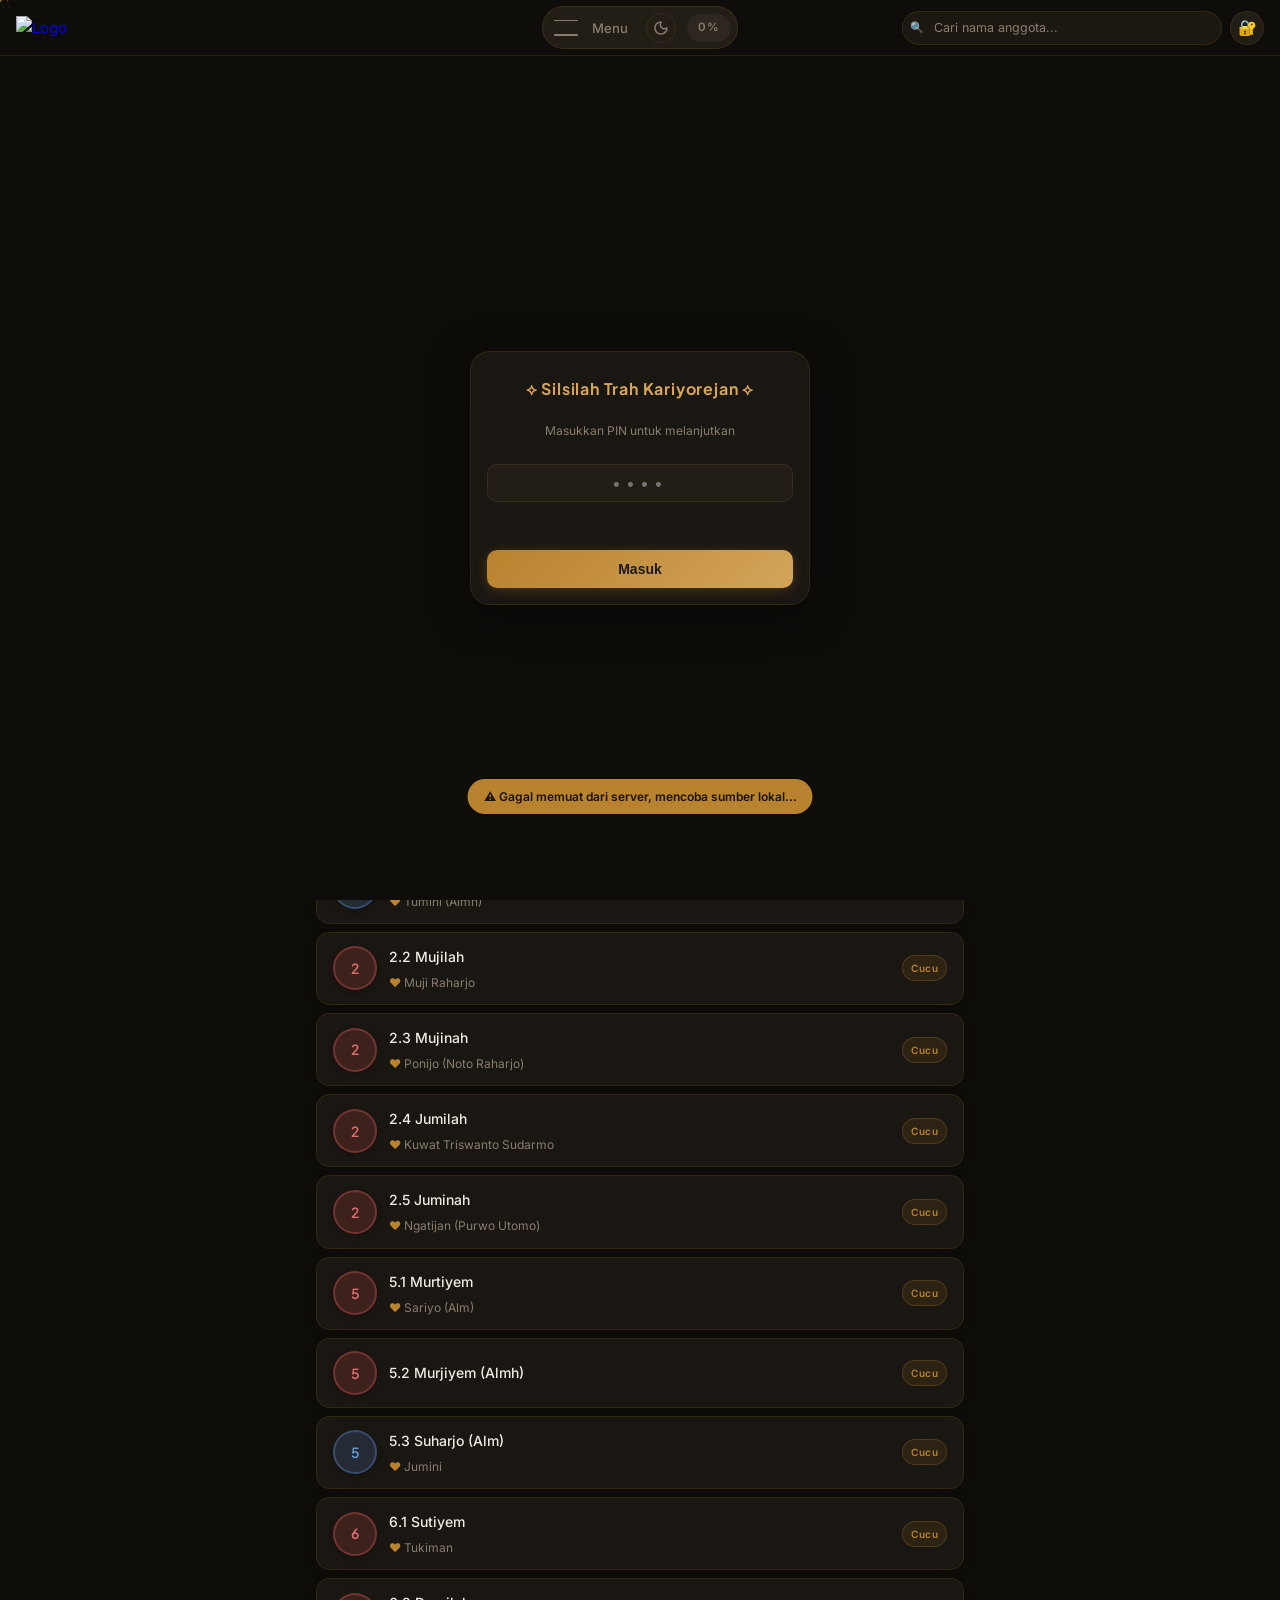
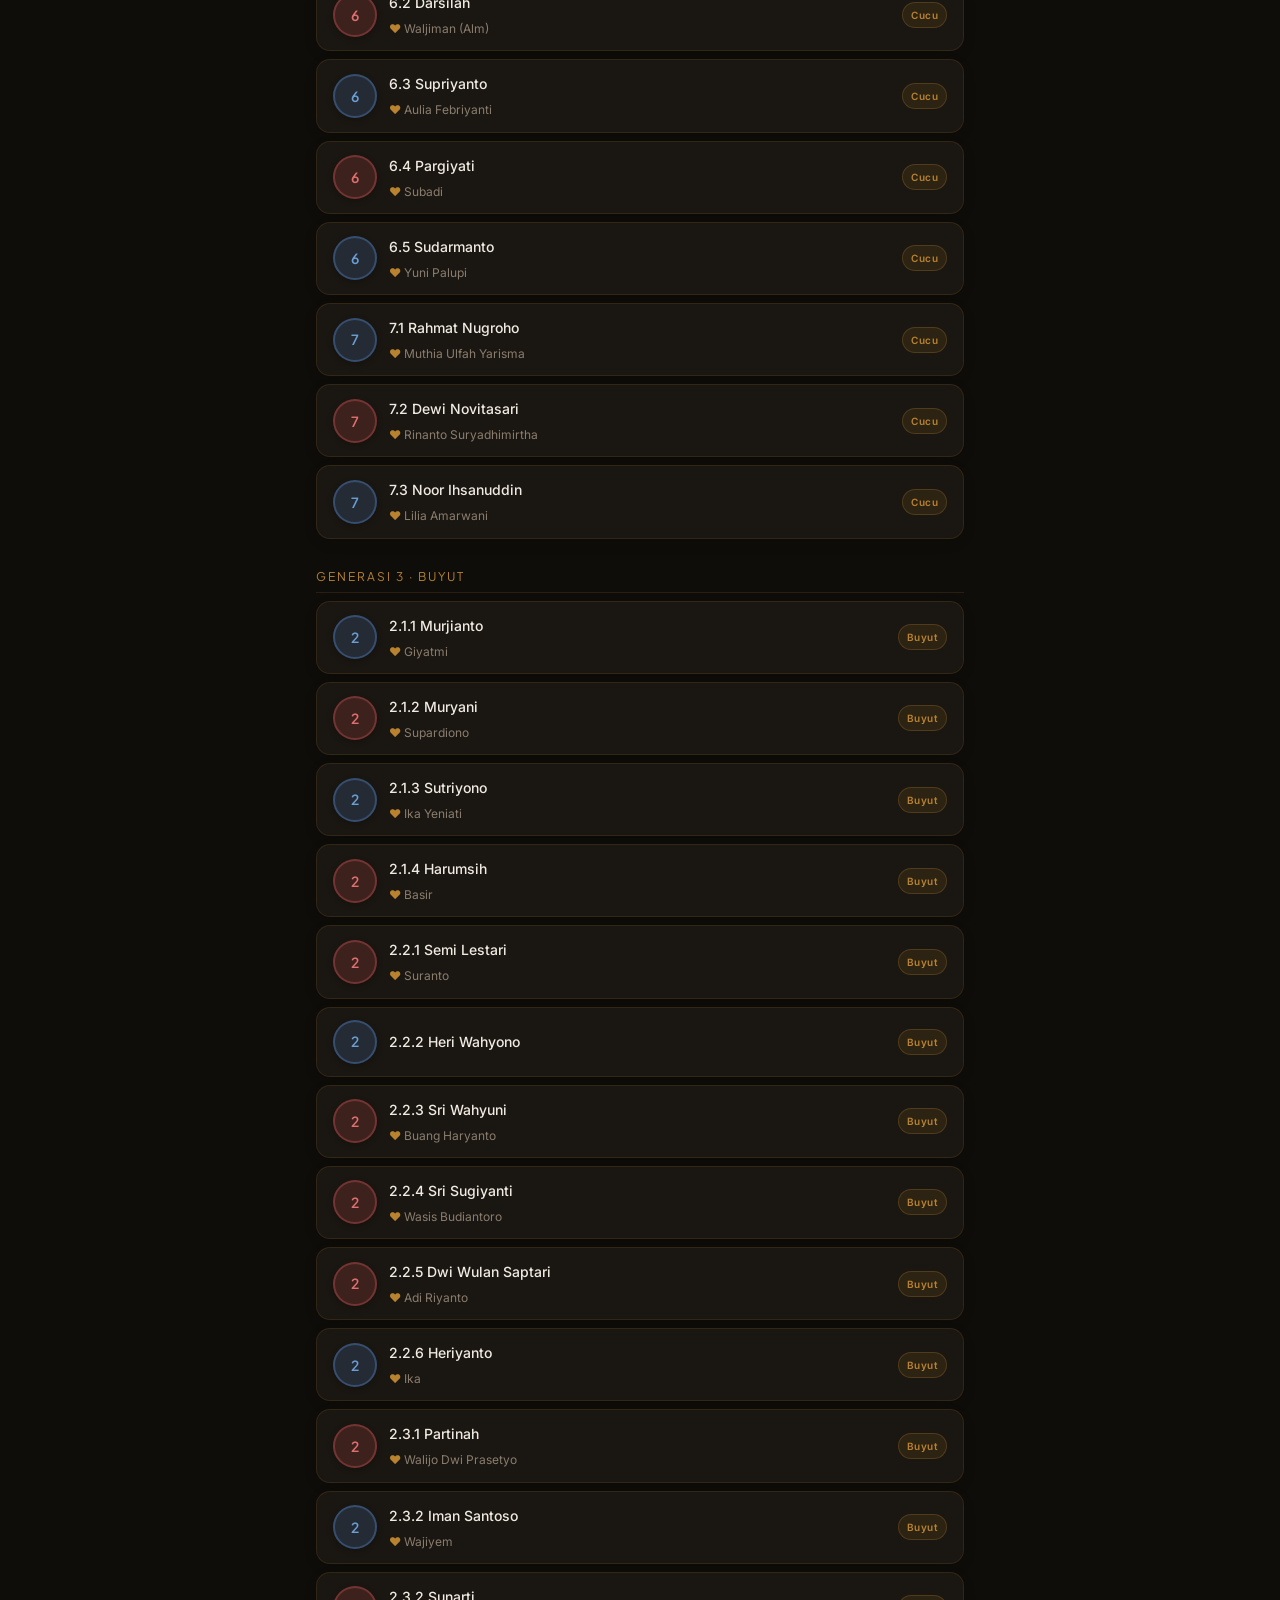
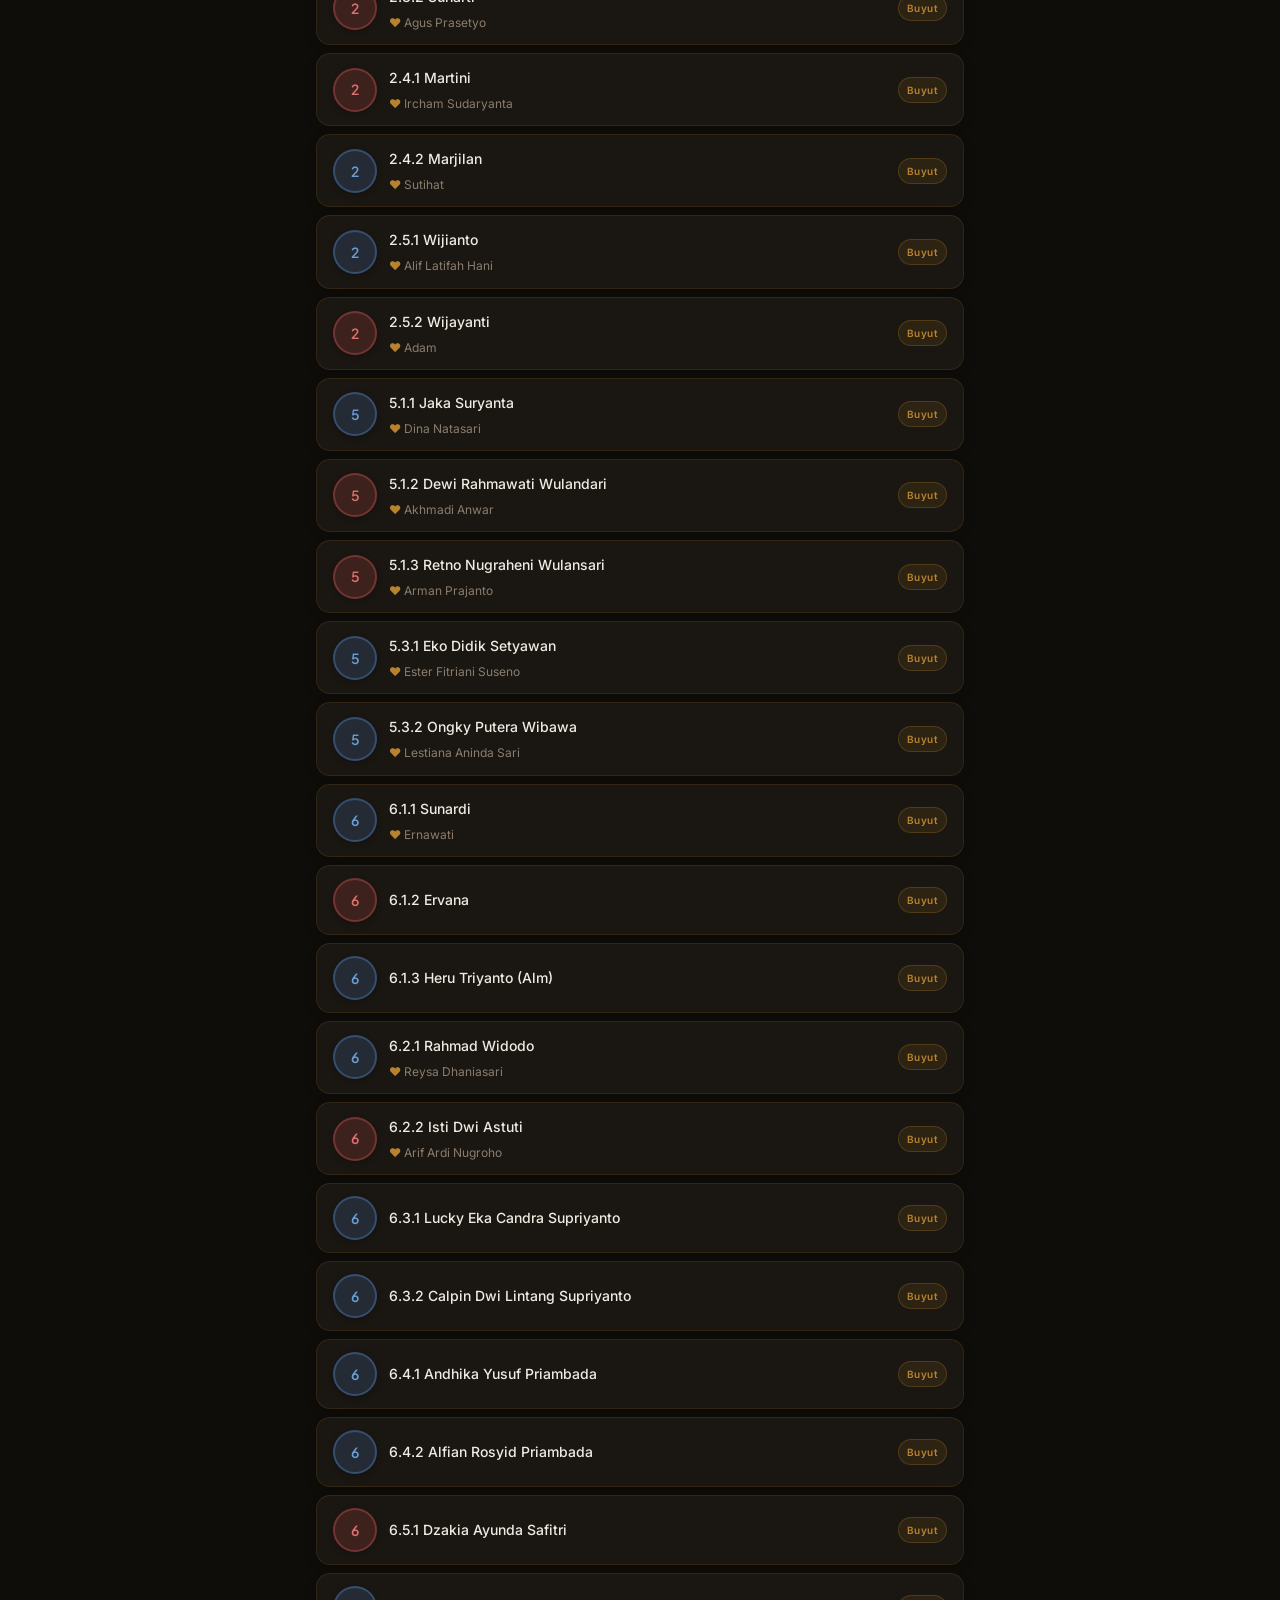
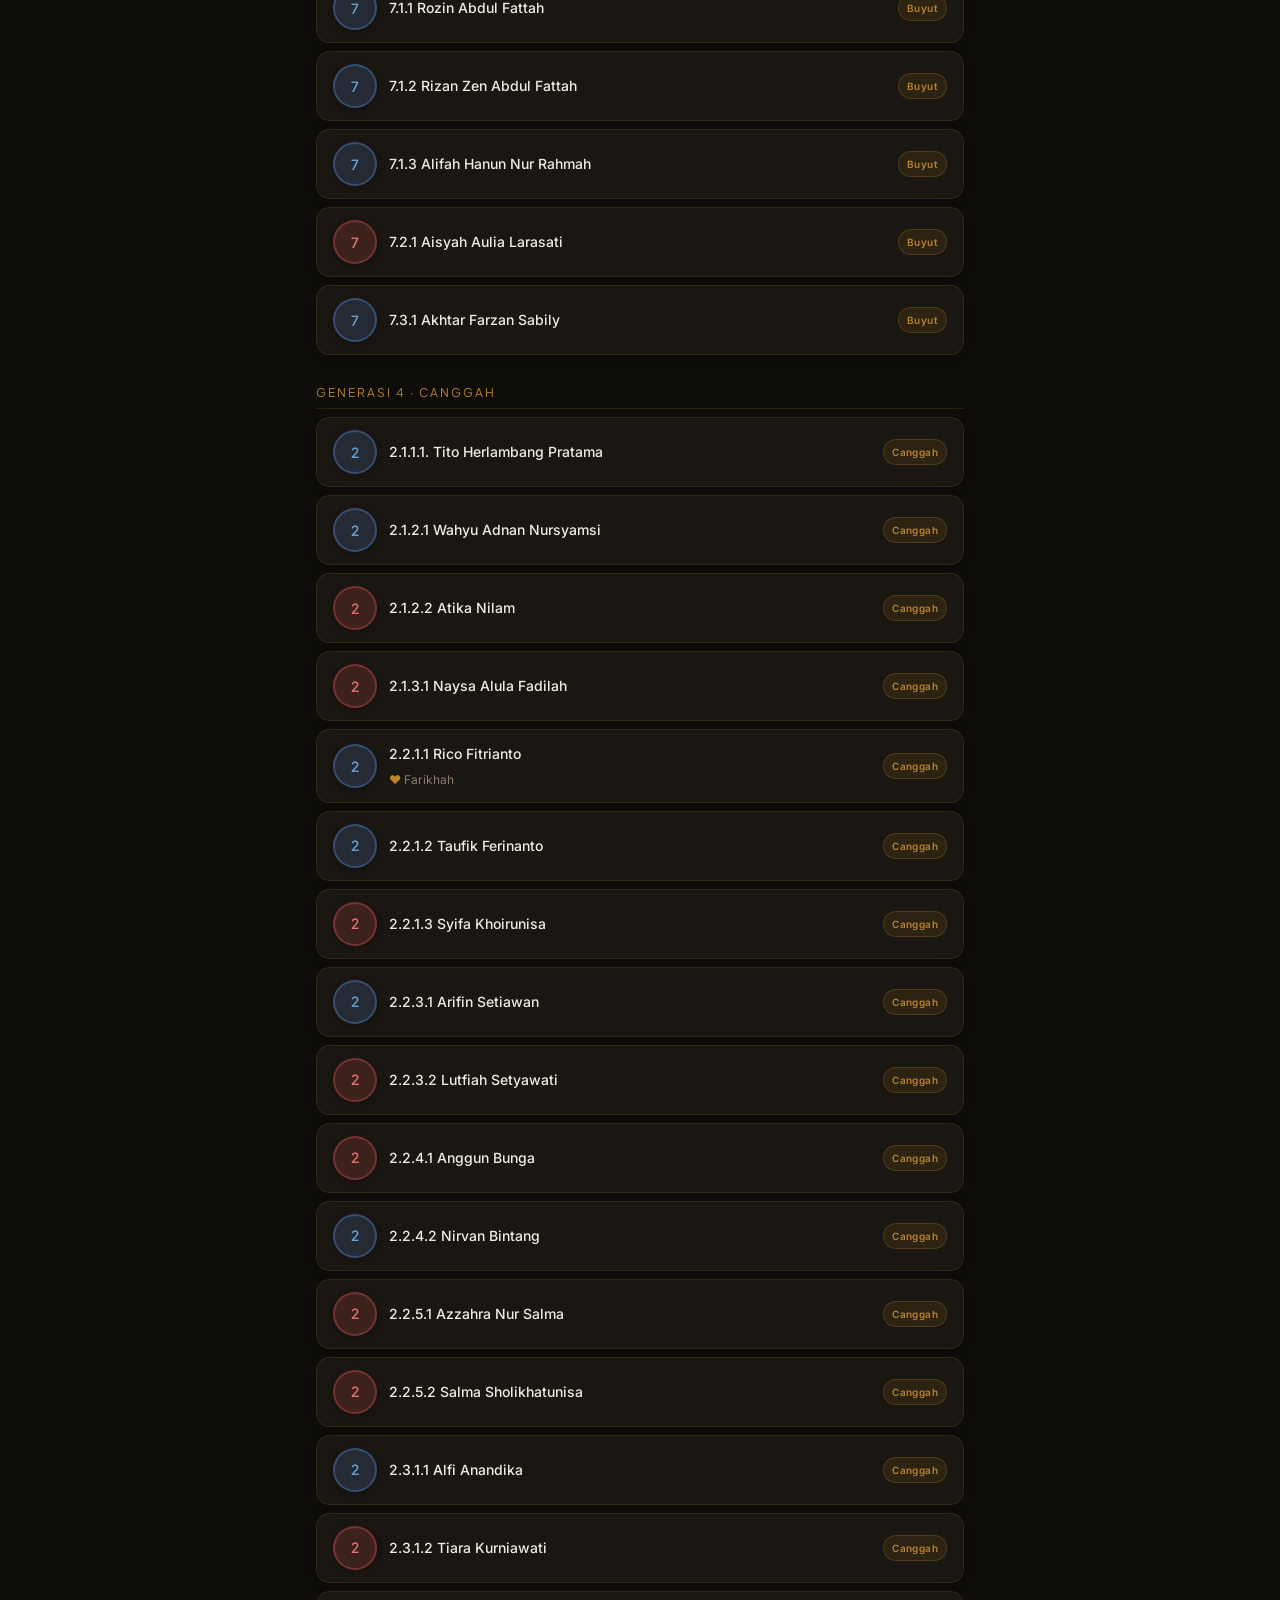
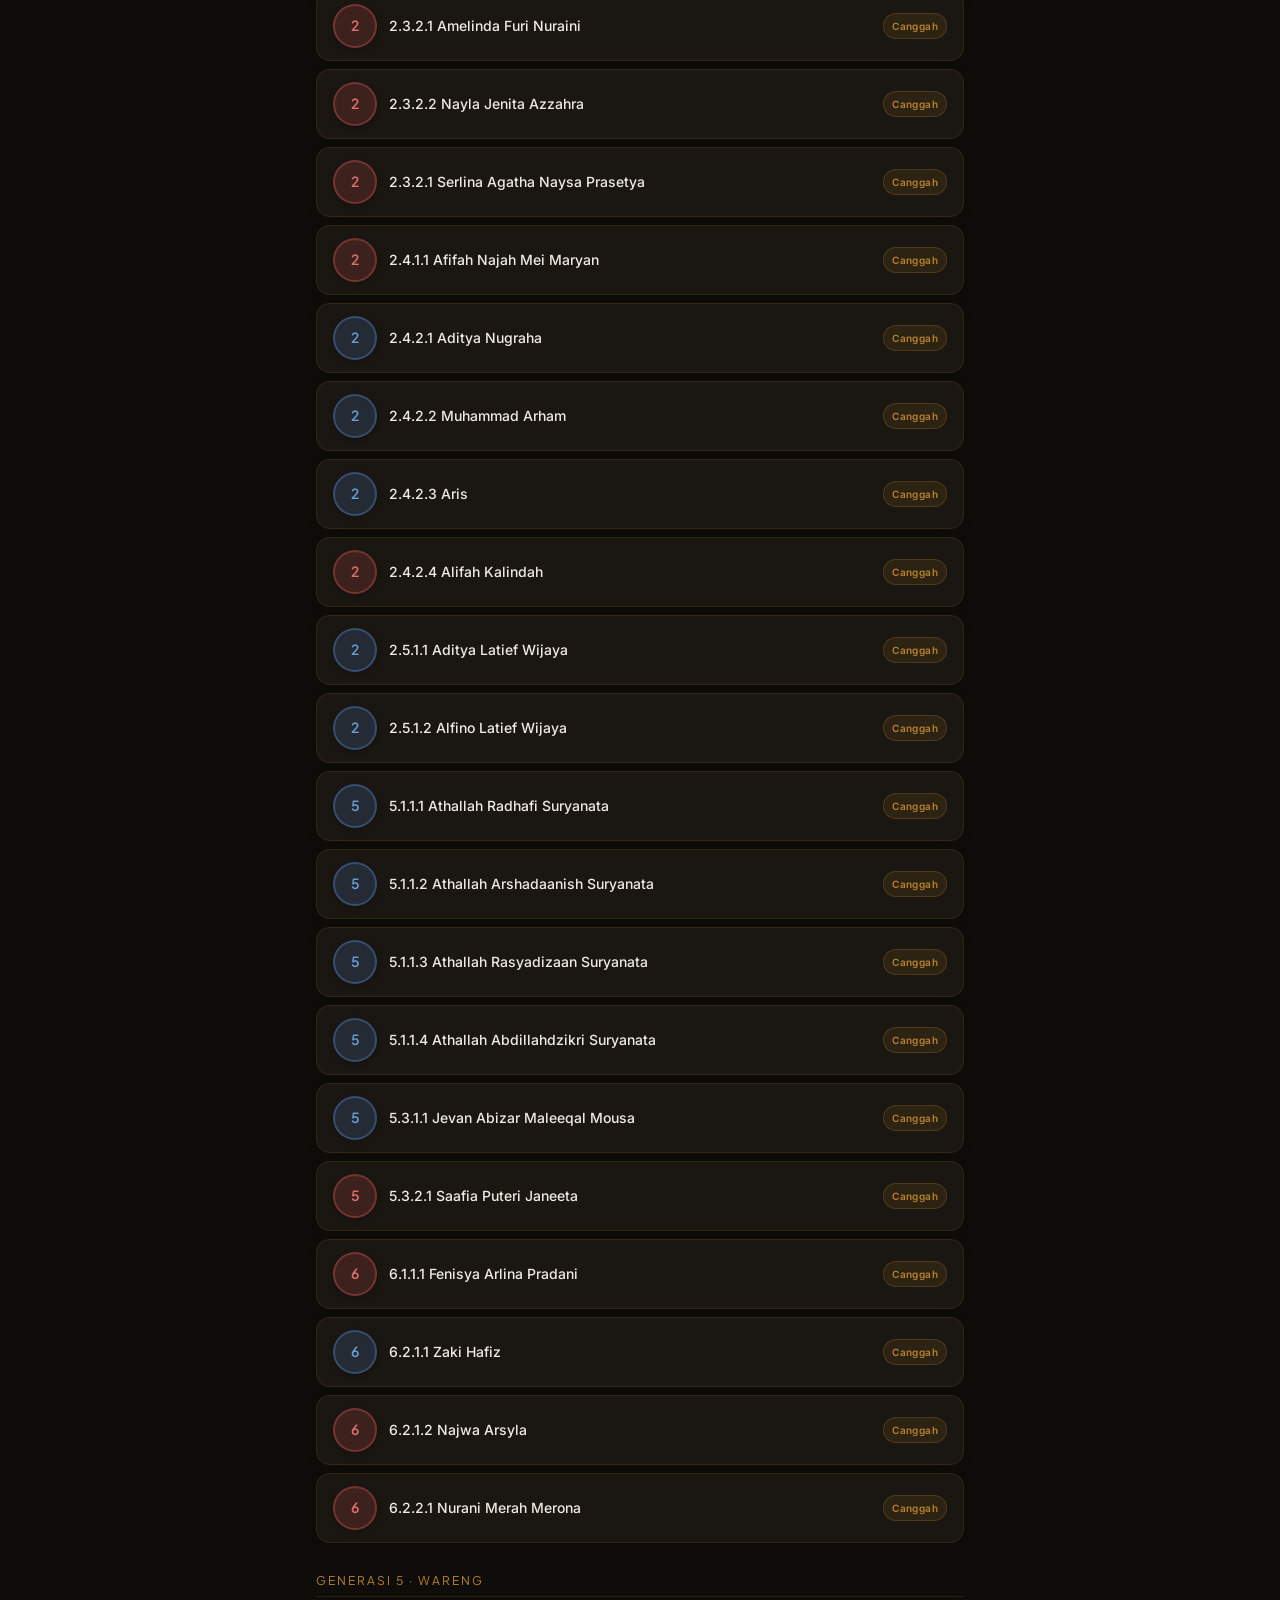
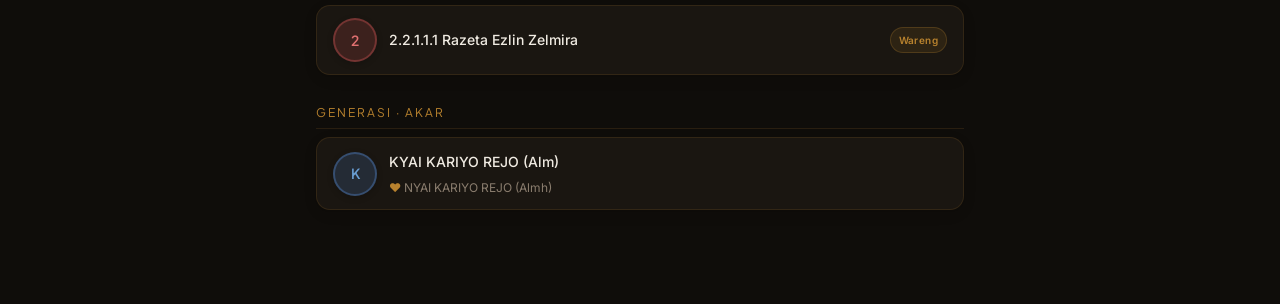
==== commit 09223699: "feat: add config.local.js pattern for credential safety" ====
--- a/index.html
+++ b/index.html
@@ -1406,10 +1406,11 @@
   <!-- Remove or comment this line once you've deployed to a web server -->
   <script src="js/data.js"></script>
 
+  <script src="js/config.local.js"></script>
   <script>
-    // ── SUPABASE CONFIG ── (replace with your project values)
-    const SUPABASE_URL  = 'https://lckowkndmwiadwifilsv.supabase.co';
-    const SUPABASE_KEY  = 'eyJhbGciOiJIUzI1NiIsInR5cCI6IkpXVCJ9.eyJpc3MiOiJzdXBhYmFzZSIsInJlZiI6Imxja293a25kbXdpYWR3aWZpbHN2Iiwicm9sZSI6ImFub24iLCJpYXQiOjE3NzczMzA0MTgsImV4cCI6MjA5MjkwNjQxOH0.VrnY0DfgP_AW1UUJAI2sgNhZ8i8ok22nyWHpj4iQ-YQ';
+    // ── SUPABASE CONFIG ──
+    const SUPABASE_URL  = typeof LOCAL_SUPABASE_URL !== 'undefined' ? LOCAL_SUPABASE_URL : '__SUPABASE_URL__';
+    const SUPABASE_KEY  = typeof LOCAL_SUPABASE_KEY !== 'undefined' ? LOCAL_SUPABASE_KEY : '__SUPABASE_KEY__';
     const TABLE_MEMBERS = 'members';   // resident rows
     const TABLE_SPOUSES = 'spouses';   // spouse rows
 
@@ -1417,9 +1418,7 @@
     const sheetURL = "data.csv";
 
     // ── ADMIN STATE ──
-    // ⚠️ SECURITY NOTE: This PIN is stored client-side for demo purposes only.
-    // In production, implement proper server-side authentication with secure session management.
-    const ADMIN_PIN = '7215';
+    const ADMIN_PIN = typeof LOCAL_ADMIN_PIN !== 'undefined' ? LOCAL_ADMIN_PIN : '__ADMIN_PIN__';
     let isAdmin = false;
 
     // Generation label map — shared across list rendering and badges
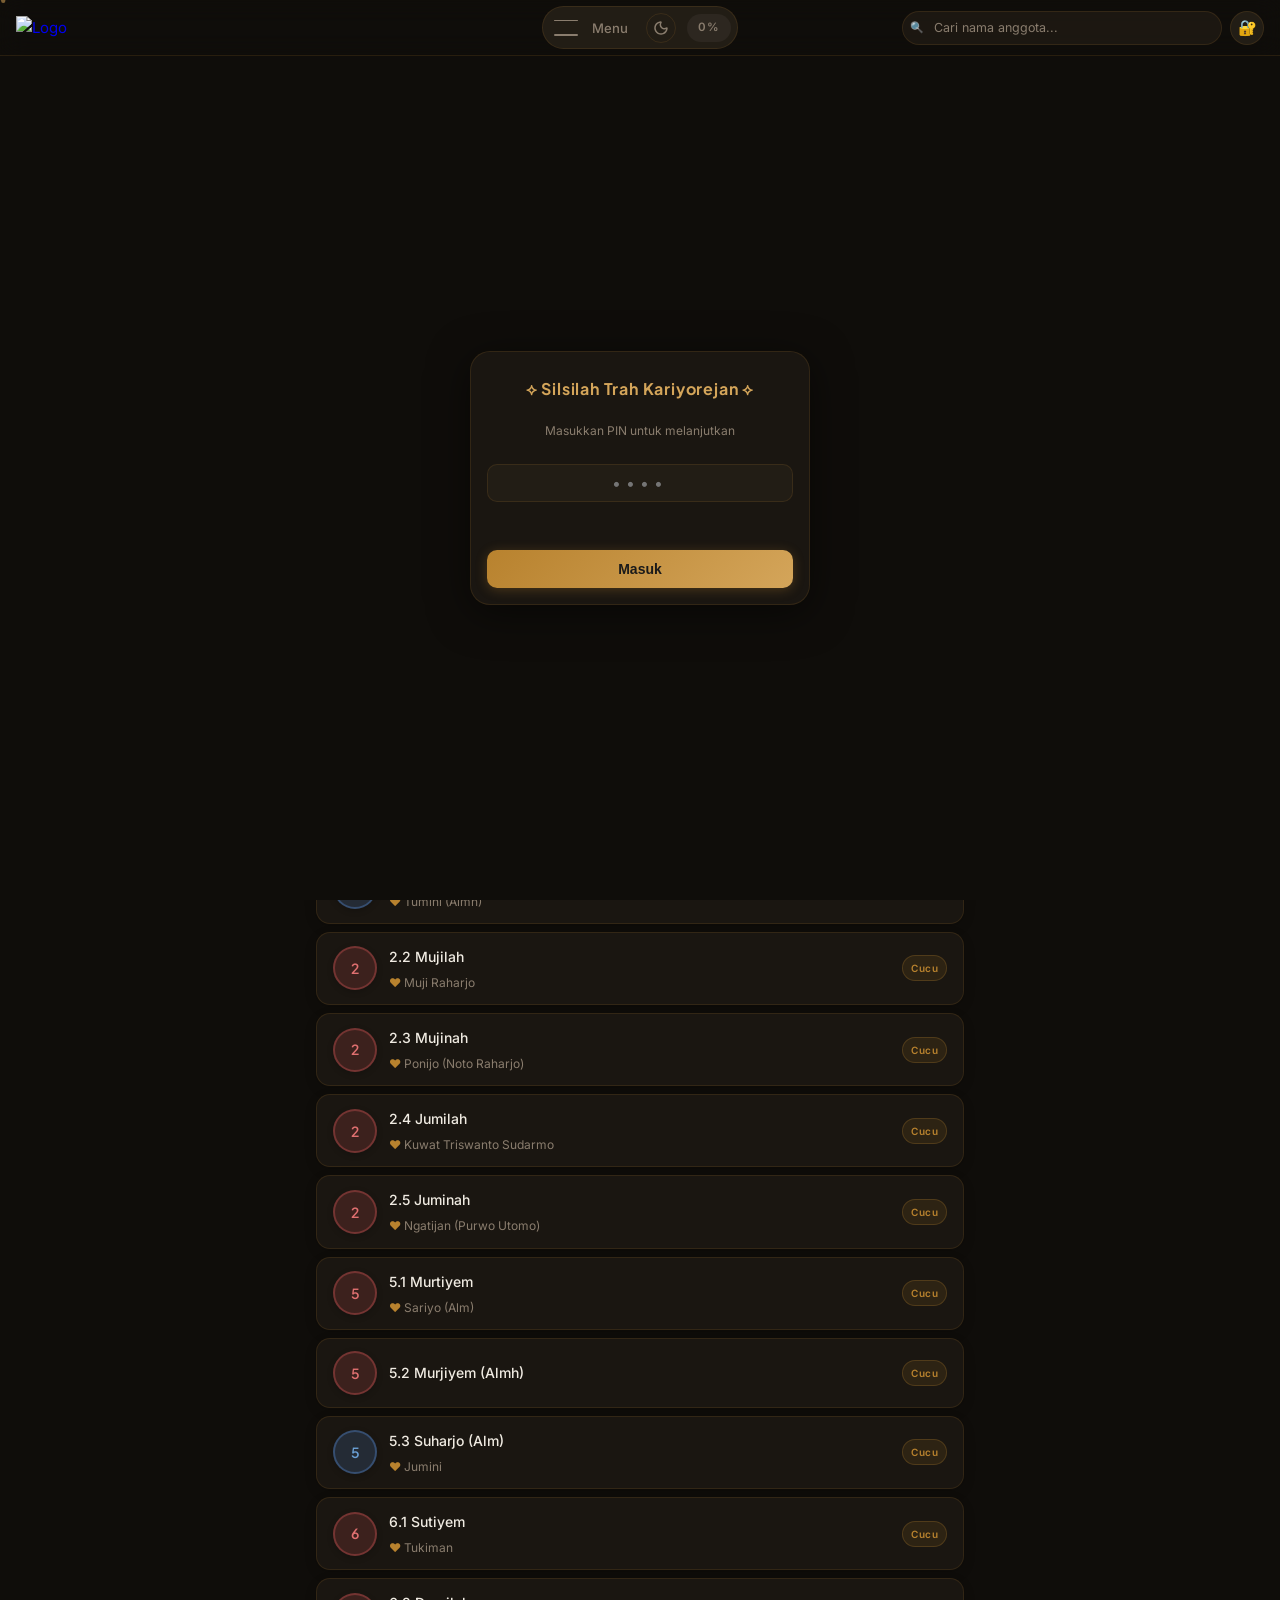
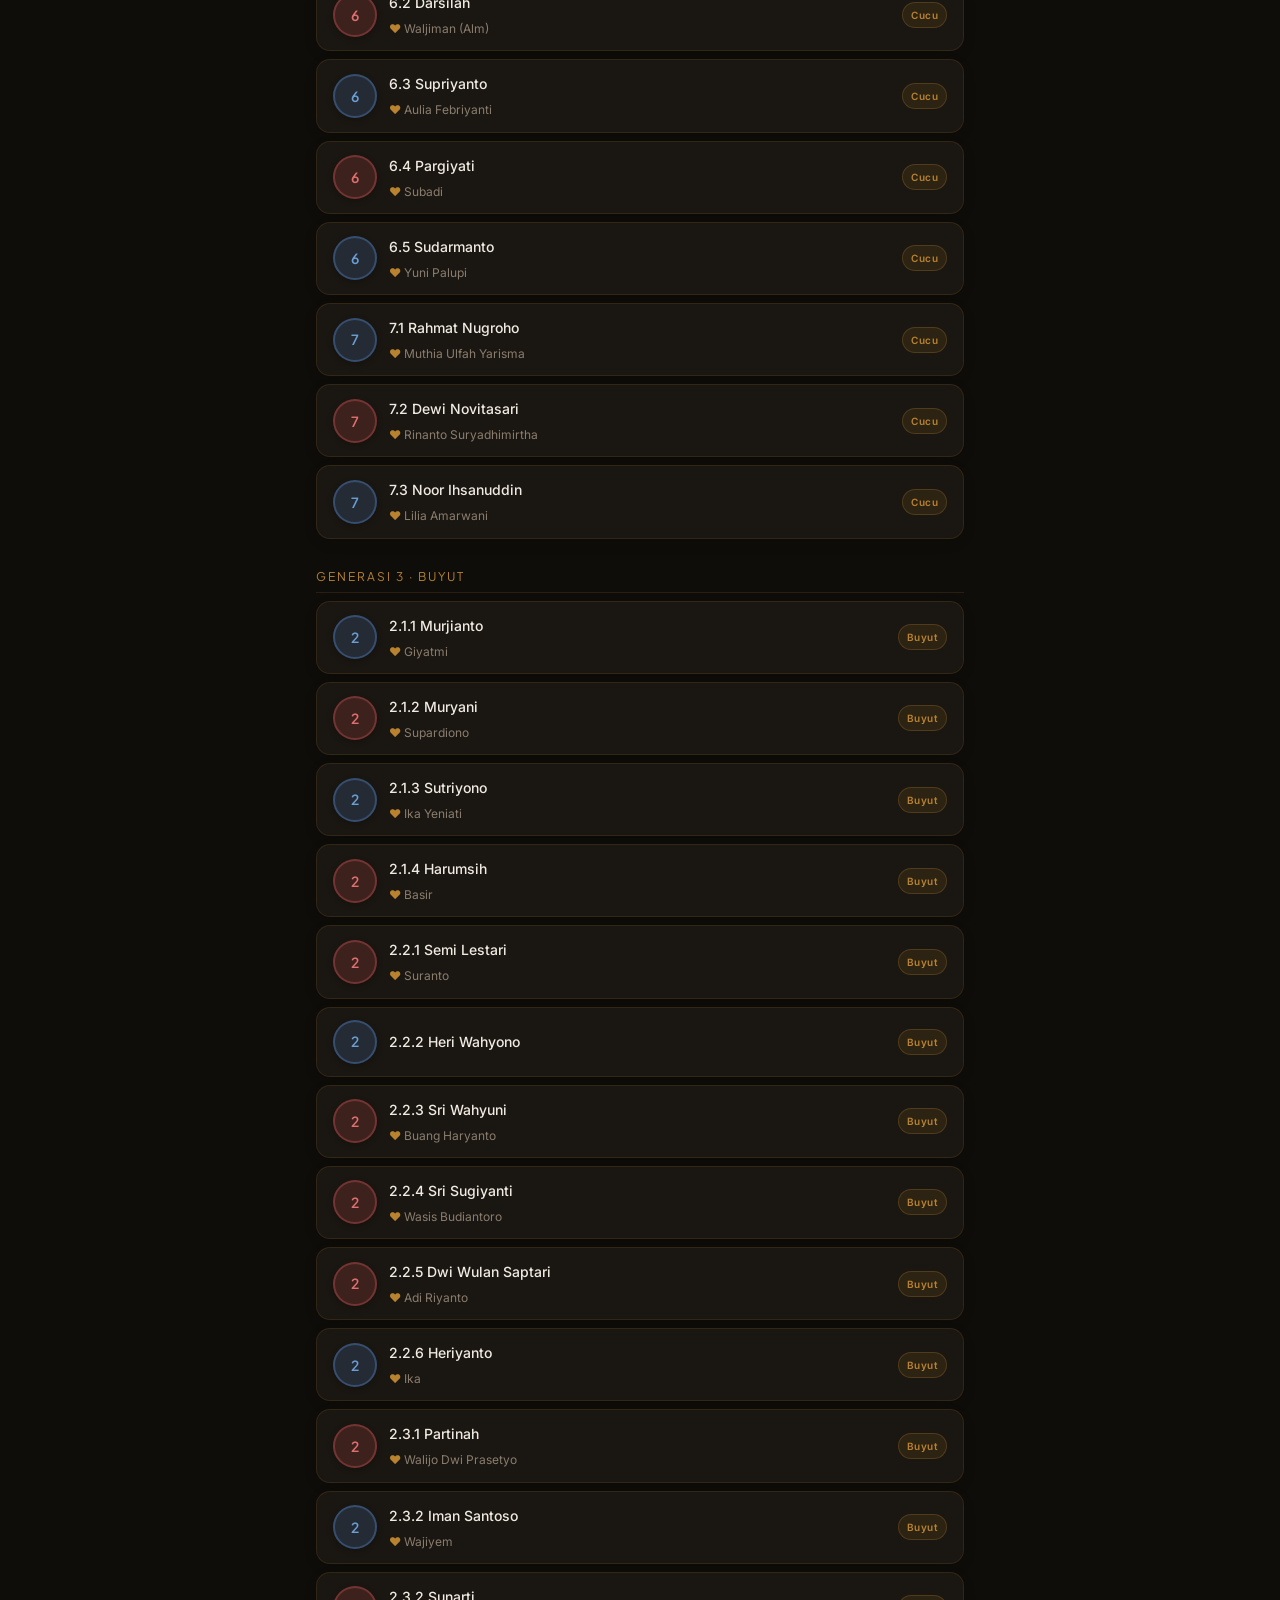
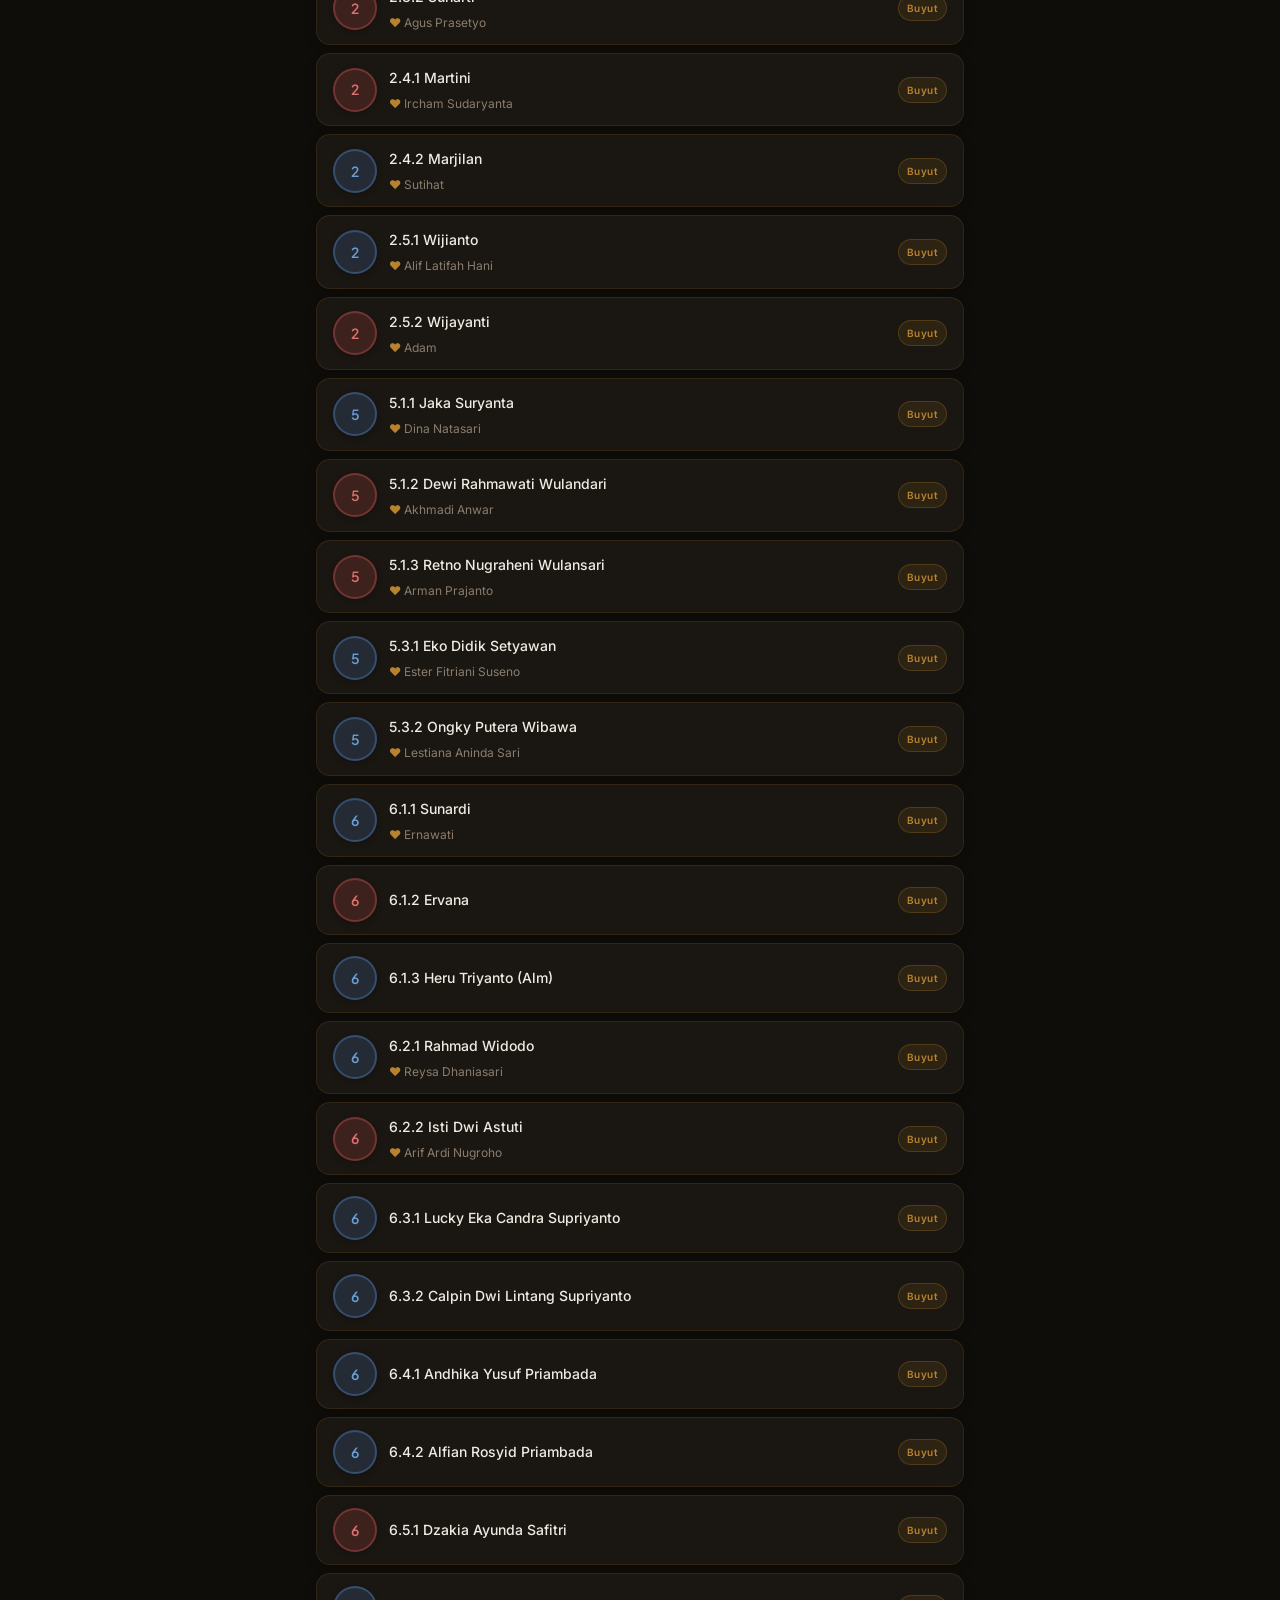
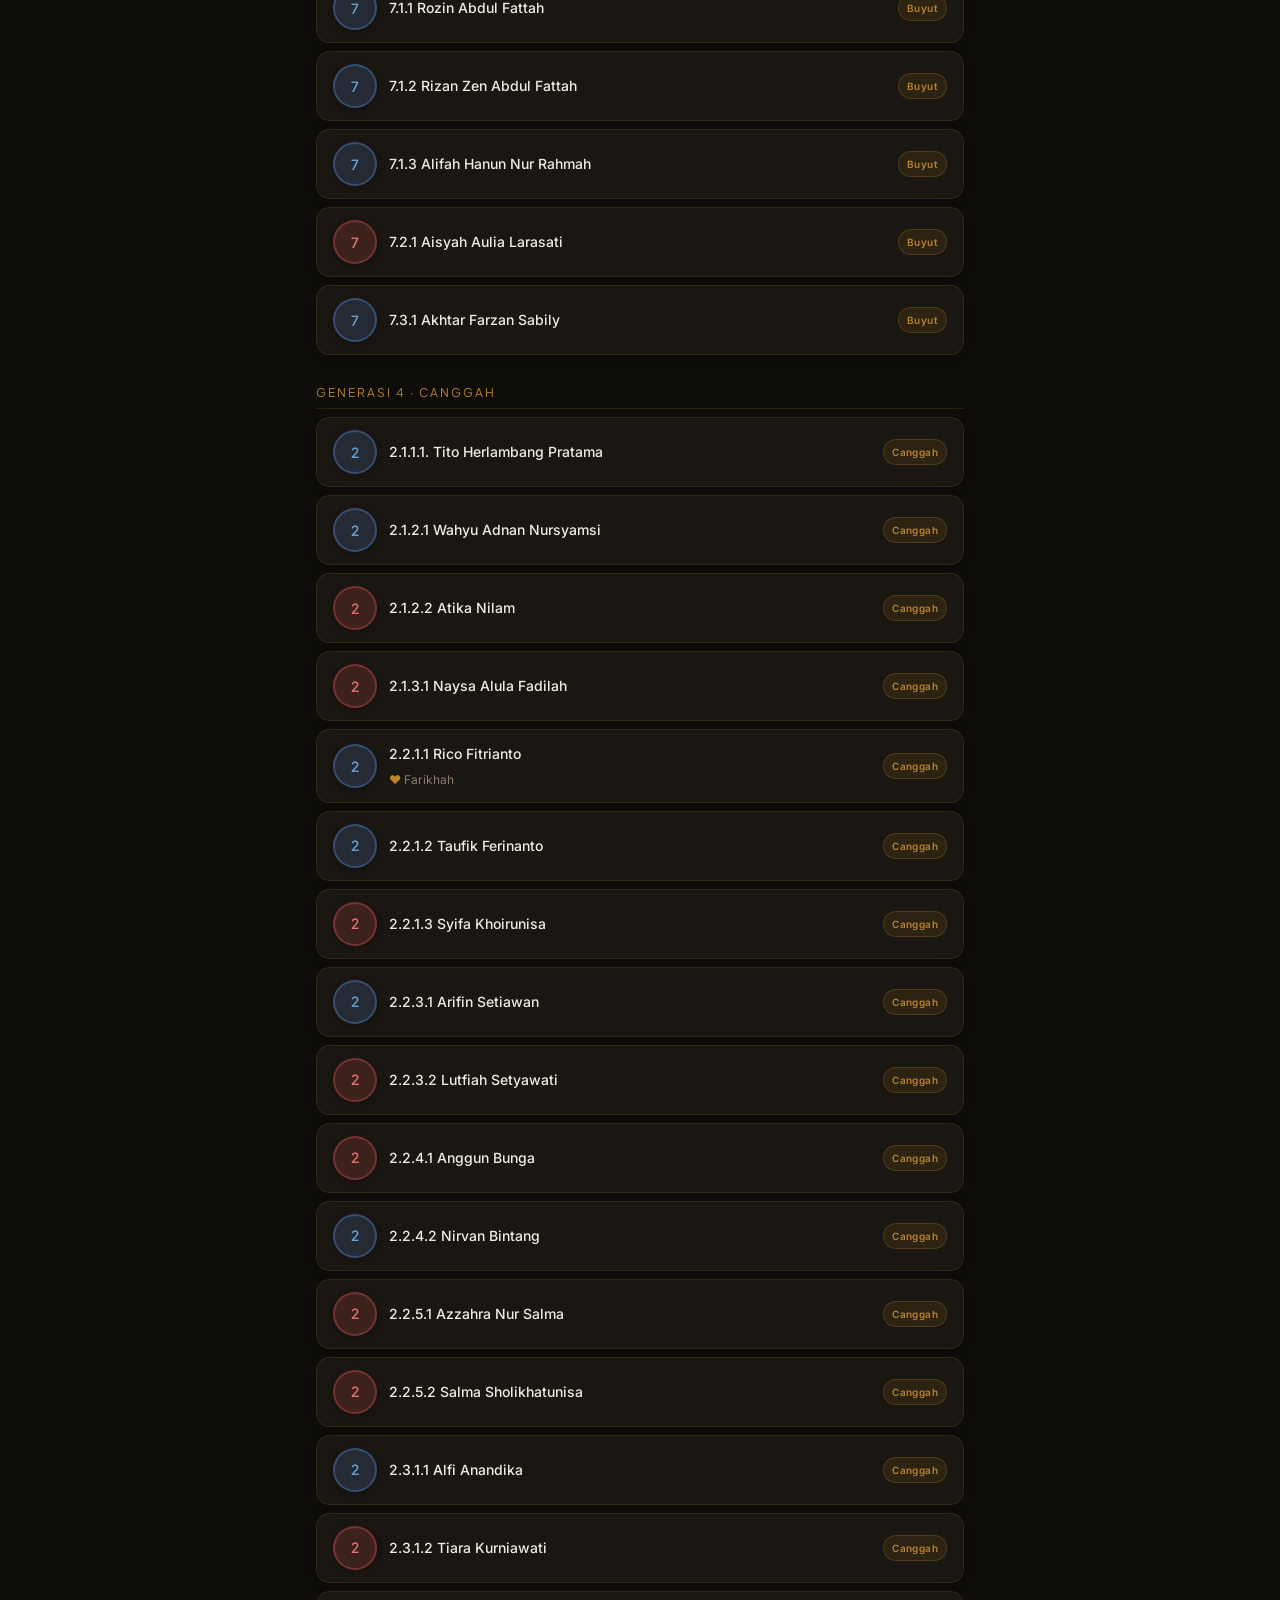
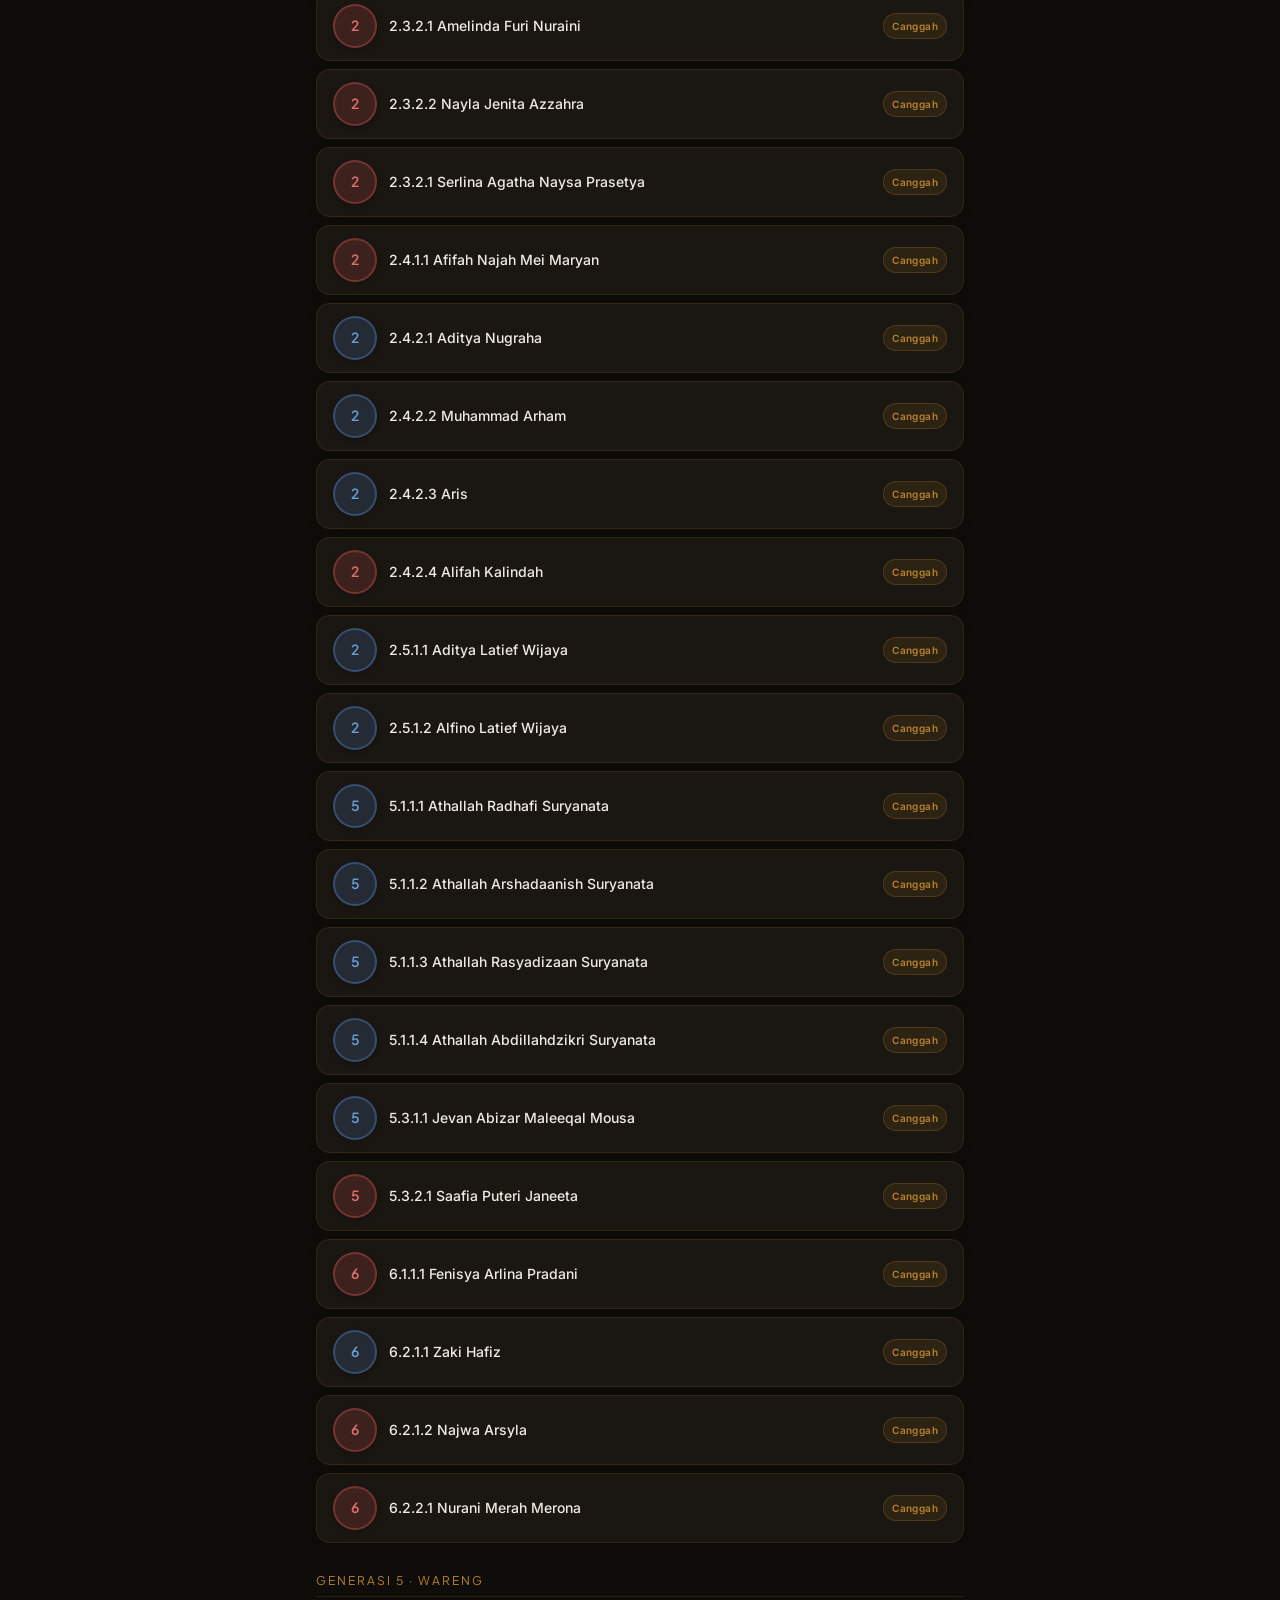
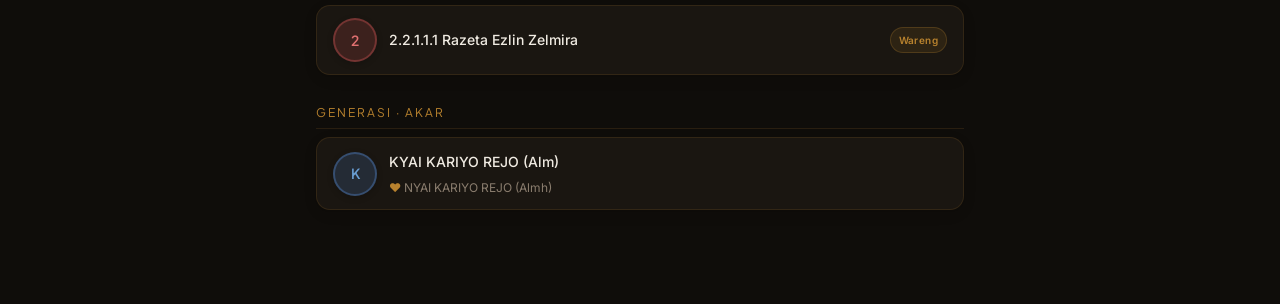
==== commit af0b9501: "refactor(index.html): clean up dead CSS, duplicates, unused var" ====
--- a/index.html
+++ b/index.html
@@ -105,8 +105,6 @@
       justify-content: center;
       padding: 0;
     }
-    #searchBox:not(:placeholder-shown) ~ #clearBtn { display: flex; }
-
     /* Logo - always visible in all views */
     .logo-link { display: flex; align-items: center; text-decoration: none; }
     .logo-img { width: 60px; height: auto; object-fit: contain; }
@@ -458,9 +456,6 @@
     #pinError { font-size: 0.75rem; color: var(--red); margin-bottom: 0.5rem; min-height: 1.2em; }
     .pin-actions { display: flex; gap: 0.5rem; }
 
-    .clickable-name { cursor: pointer; transition: color 0.15s; }
-    .clickable-name:hover { color: var(--gold-light); }
-
 /* ── FILTER BAR ── */
     #filterBar {
       position: fixed;
@@ -492,23 +487,6 @@
       font-family: 'Inter', sans-serif;
       font-size: 0.75rem;
       font-weight: 500;
-      padding: 0.5rem 1rem;
-      cursor: pointer;
-      transition: all 0.18s;
-      white-space: nowrap;
-      scroll-snap-align: center;
-    }
-    #filterBar::-webkit-scrollbar { display: none; }
-
-    .filter-chip {
-      flex-shrink: 0;
-      background: var(--surface2);
-      border: 1px solid var(--border);
-      border-radius: 999px;
-      color: var(--text-muted);
-      font-family: 'Inter', sans-serif;
-      font-size: 0.75rem;
-      font-weight: 500;
       padding: 0.25rem 0.75rem;
       cursor: pointer;
       transition: all 0.18s;
@@ -985,8 +963,6 @@
       animation: spin 0.8s linear infinite;
       margin: 0 auto 1rem;
     }
-    @keyframes spin { to { transform: rotate(360deg); } }
-
     /* ── PRINT ── */
     @media print {
       #tabBar, #filterBar, #header, #treeActions { display: none !important; }
@@ -1845,11 +1821,9 @@
     function handleSearch() {
       const searchBox = document.getElementById('searchBox');
       const clearBtn = document.getElementById('clearBtn');
-      const searchFeedback = document.getElementById('searchFeedback');
       
       currentKeyword = searchBox.value.trim().toLowerCase();
       
-      // Sync clear button visibility
       if (currentKeyword) {
         clearBtn.style.display = 'flex';
       } else {
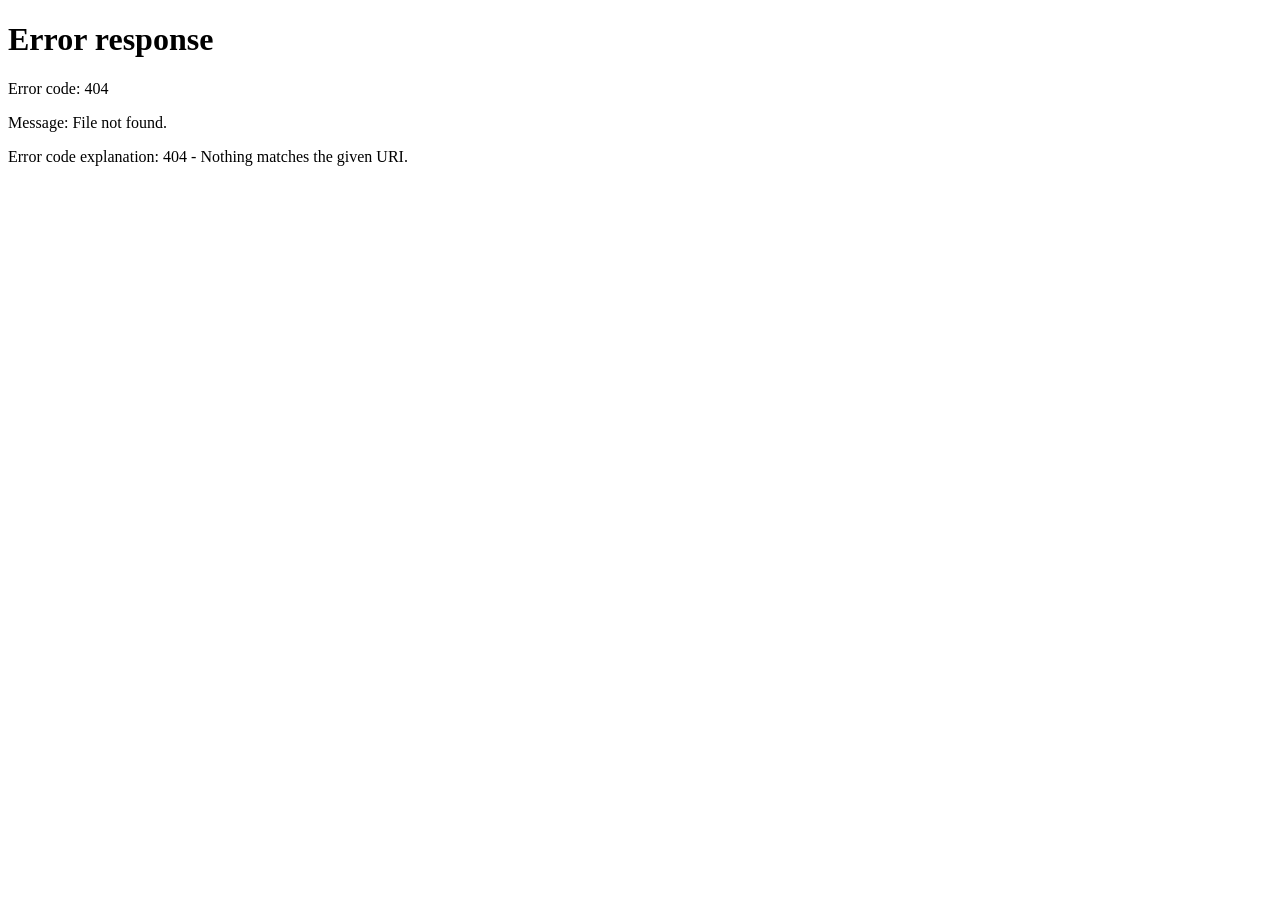
==== commit 4fa36423: "feat: rename index.html→tree.html, add configurable redirector - Rename index.html (family tree) → t" ====
--- a/index.html
+++ b/index.html
@@ -1,3561 +1 @@
-<!DOCTYPE html>
-<html lang="id">
-<head>
-  <meta charset="UTF-8" />
-  <meta name="viewport" content="width=device-width, initial-scale=1.0, viewport-fit=cover">
-  <title>Silsilah Trah Kariyorejan</title>
-  <script>
-    (function() {
-      var theme = localStorage.getItem('trah_theme') || 'dark';
-      document.documentElement.setAttribute('data-theme', theme);
-    })();
-  </script>
-  <link rel="preconnect" href="https://fonts.googleapis.com">
-  <link rel="preconnect" href="https://fonts.gstatic.com" crossorigin>
-  <link rel="preload" as="style" href="https://fonts.googleapis.com/css2?family=Plus+Jakarta+Sans:wght@400;500;600;700;800&family=Inter:wght@400;500;600&display=swap">
-  <link href="https://fonts.googleapis.com/css2?family=Plus+Jakarta+Sans:wght@400;500;600;700;800&family=Inter:wght@400;500;600&display=swap" rel="stylesheet">
-  <link rel="stylesheet" href="css/menu.css">
-  <link rel="stylesheet" href="css/cursor.css">
-  <style>
-    *, *::before, *::after { box-sizing: border-box; margin: 0; padding: 0; }
-
-    /* ── SKIP TO CONTENT LINK (Accessibility) ── */
-    .skip-link {
-      position: absolute;
-      top: -100px;
-      left: 0;
-      z-index: 9999;
-      background: var(--gold);
-      color: #1a1205;
-      padding: 0.75rem 1.5rem;
-      font-weight: 600;
-      text-decoration: none;
-      border-radius: 0 0 8px 0;
-      transition: top 0.2s;
-    }
-    .skip-link:focus {
-      top: 0;
-      outline: 2px solid var(--gold-light);
-      outline-offset: 2px;
-    }
-
-    html { 
-  scroll-behavior: smooth; 
-  /* Hide scrollbar but keep scrolling functionality */
-  scrollbar-width: none;
-  -ms-overflow-style: none;
-}
-html::-webkit-scrollbar {
-  display: none;
-}
-
-    body {
-      font-family: 'Inter', sans-serif;
-      font-size: 15px;
-      line-height: 1.6;
-      background: var(--bg);
-      color: var(--text);
-      min-height: 100dvh;
-      padding-bottom: calc(var(--tab-h) + env(safe-area-inset-bottom, 0px));
-      overflow-x: hidden;
-      transition: background 0.3s ease, color 0.3s ease;
-    }
-
-    #searchBox {
-      width: 100%;
-      height: 34px;
-      background: color-mix(in srgb, var(--surface2) 72%, transparent);
-      border: 1px solid var(--border);
-      border-radius: 999px;
-      color: var(--text);
-      font-family: 'Inter', sans-serif;
-      font-size: 0.78rem;
-      padding: 0.45rem 2rem 0.45rem 1.95rem;
-      outline: none;
-      transition: border-color 0.2s, background 0.2s;
-    }
-    #searchBox:focus { border-color: var(--gold); background: var(--surface2); }
-    #searchBox::placeholder { color: var(--text-muted); }
-
-    .search-icon {
-      position: absolute;
-      left: 0.5rem;
-      top: 50%;
-      transform: translateY(-50%);
-      color: var(--text-muted);
-      font-size: 0.68rem;
-      pointer-events: none;
-    }
-
-    #clearBtn {
-      position: absolute;
-      right: 0.5rem;
-      top: 50%;
-      transform: translateY(-50%);
-      background: var(--surface3);
-      border: none;
-      border-radius: 50%;
-      width: 20px;
-      height: 20px;
-      color: var(--text-muted);
-      font-size: 0.75rem;
-      cursor: pointer;
-      display: none;
-      align-items: center;
-      justify-content: center;
-      padding: 0;
-    }
-    /* Logo - always visible in all views */
-    .logo-link { display: flex; align-items: center; text-decoration: none; }
-    .logo-img { width: 60px; height: auto; object-fit: contain; }
-    
-    @media (min-width: 680px) {
-      .logo-img { width: 96px; }
-    }
-
-    /* Search wrap — relative so absolute children (icon, clearBtn) anchor correctly */
-    #searchWrap {
-      position: relative;
-      display: flex;
-      align-items: center;
-      flex: 1;
-      min-width: 0;
-      max-width: 320px;
-    }
-    #searchBox { width: 100%; }
-
-    /* Admin button — fixed size, never squishes */
-    #adminBtn {
-      flex-shrink: 0;
-      background: var(--surface2);
-      border: 1px solid var(--border);
-      border-radius: 50%;
-      width: 34px; height: 34px;
-      font-size: 0.95rem;
-      cursor: pointer;
-      display: flex; align-items: center; justify-content: center;
-      transition: border-color 0.18s, background 0.18s;
-    }
-
-
-    /* ── OVERLAY ── */
-    .overlay {
-      position: fixed; inset: 0; z-index: 400;
-      background: rgba(0,0,0,0.65);
-      backdrop-filter: blur(4px); -webkit-backdrop-filter: blur(4px);
-      opacity: 0; transition: opacity 0.22s ease; pointer-events: none;
-    }
-    .overlay.open { opacity: 1; pointer-events: all; }
-
-    /* ── BOTTOM SHEET ── */
-    .sheet {
-      position: fixed;
-      top: 50%; left: 50%;
-      transform: translate(-50%, -48%) scale(0.97);
-      width: calc(100% - 2rem); max-width: 600px;
-      z-index: 600;
-      background: var(--surface);
-      border: 1px solid var(--border);
-      border-radius: 20px;
-      max-height: 88dvh;
-      display: flex; flex-direction: column;
-      opacity: 0;
-      pointer-events: none;
-      transition: transform 0.25s cubic-bezier(0.32,0.72,0,1),
-                  opacity 0.25s ease;
-    }
-    .sheet.open {
-      transform: translate(-50%, -50%) scale(1);
-      opacity: 1;
-      pointer-events: auto;
-    }
-
-    .sheet-handle { display: none; } /* hide drag handle — not needed for modal */
-
-    .sheet-header {
-      display: flex; align-items: center; justify-content: space-between;
-      padding: 0.75rem 1rem 0.5rem; flex-shrink: 0;
-      border-bottom: 1px solid var(--border);
-    }
-    .sheet-title { font-family: 'Plus Jakarta Sans', sans-serif; font-size: 1rem; font-weight: 700; color: var(--gold-light); }
-    .sheet-close {
-      background: var(--surface2); border: 1px solid var(--border); border-radius: 50%;
-      width: 28px; height: 28px; color: var(--text-muted); font-size: 0.875rem;
-      cursor: pointer; display: flex; align-items: center; justify-content: center; transition: all 0.15s;
-    }
-    .sheet-close:hover { border-color: var(--gold); color: var(--gold-light); }
-
-    .sheet-body { overflow-y: auto; padding: 0.75rem; flex: 1; scrollbar-width: thin; scrollbar-color: var(--border) transparent; }
-
-    /* ── DETAIL VIEW ── */
-    .detail-avatar {
-      width: 56px; height: 56px; border-radius: 50%;
-      font-size: 1.25rem; font-weight: 700;
-      display: flex; align-items: center; justify-content: center;
-      font-family: 'Plus Jakarta Sans', sans-serif; flex-shrink: 0;
-    }
-    .detail-hero { display: flex; align-items: center; gap: 0.75rem; margin-bottom: 0.75rem; }
-    .detail-hero-info { flex: 1; min-width: 0; }
-    .detail-hero-name { font-family: 'Plus Jakarta Sans', sans-serif; font-size: 1.125rem; color: var(--text); line-height: 1.35; }
-    .detail-hero-sub { font-size: 0.75rem; color: var(--text-muted); margin-top: 0.125rem; }
-
-    .detail-grid { display: grid; grid-template-columns: 1fr 1fr; gap: 0.375rem 0.75rem; }
-    .detail-field { display: flex; flex-direction: column; }
-    .detail-field.full { grid-column: 1 / -1; }
-    .detail-label { font-size: 0.625rem; text-transform: uppercase; letter-spacing: 0.08em; color: var(--text-muted); font-weight: 600; }
-    .detail-value { font-size: 0.875rem; color: var(--text); }
-    .detail-value.empty { color: var(--text-muted); font-style: italic; }
-
-    .detail-section-title { font-size: 0.75rem; text-transform: uppercase; letter-spacing: 0.1em; color: var(--gold); font-weight: 600; margin: 0.75rem 0 0.375rem; padding-bottom: 0.25rem; border-bottom: 1px solid var(--border); }
-
-    .detail-spouse-btn {
-      display: flex; align-items: center; gap: 0.5rem;
-      background: var(--surface2); border: 1px solid var(--border); border-radius: var(--radius);
-      padding: 0.5rem 0.75rem; cursor: pointer; transition: border-color 0.15s; width: 100%; text-align: left;
-    }
-    .detail-spouse-btn:hover { border-color: var(--gold); }
-    .detail-spouse-btn .ds-name { font-size: 0.875rem; color: var(--text); }
-    .detail-spouse-btn .ds-sub { font-size: 0.75rem; color: var(--text-muted); margin-top: 0.125rem; }
-
-    /* ── FORM ── */
-    .form-section-title { font-size: 0.75rem; text-transform: uppercase; letter-spacing: 0.1em; color: var(--gold); font-weight: 600; margin: 1rem 0 0.5rem; padding-bottom: 0.25rem; border-bottom: 1px solid var(--border); }
-    .form-section-title:first-child { margin-top: 0; }
-    .form-grid { display: grid; grid-template-columns: 1fr 1fr; gap: 0.5rem 0.75rem; }
-    .form-field { display: flex; flex-direction: column; gap: 0.25rem; }
-    .form-field.full { grid-column: 1 / -1; }
-    .form-label { font-size: 0.75rem; text-transform: uppercase; letter-spacing: 0.07em; color: var(--text-muted); font-weight: 600; }
-    .form-label span { color: var(--red); margin-left: 2px; }
-    .form-input, .form-select, .form-textarea {
-      background: var(--surface2); border: 1px solid var(--border); border-radius: 10px;
-      color: var(--text); font-family: 'Inter', sans-serif; font-size: 0.75rem;
-      padding: 0.5rem 0.75rem; outline: none; transition: border-color 0.18s; width: 100%;
-    }
-    .form-input:focus, .form-select:focus, .form-textarea:focus { border-color: var(--gold); }
-    .form-input::placeholder, .form-textarea::placeholder { color: var(--text-muted); }
-    .form-select option { background: var(--surface2); }
-    .form-textarea { resize: vertical; min-height: 72px; }
-    .form-actions { display: flex; gap: 0.5rem; margin-top: 1rem; }
-    .btn-cancel { flex: 1; padding: 0.5rem; background: var(--surface2); border: 1px solid var(--border); border-radius: var(--radius); color: var(--text-muted); font-family: 'Inter', sans-serif; font-size: 0.75rem; cursor: pointer; transition: all 0.18s; }
-    .btn-cancel:hover { border-color: var(--text-muted); color: var(--text); }
-    .btn{position:relative;display:inline-flex;align-items:center;justify-content:center;gap:8px;font-size:0.875rem;font-weight:600;padding:12px 24px;border-radius:10px;border:none;cursor:pointer;transition:all 0.2s ease;text-decoration:none;line-height:1;}
-    .btn:disabled{opacity:0.5;cursor:not-allowed;transform:none!important;box-shadow:none!important;}
-    .btn-primary{background:linear-gradient(135deg,var(--gold),var(--gold-light));color:#1a1a1a;box-shadow:0 2px 12px rgba(184,130,46,0.3);}
-    .btn-primary:hover{transform:translateY(-1px);box-shadow:0 4px 20px rgba(184,130,46,0.4);}
-    .btn-primary:active{transform:translateY(0);}
-    [data-theme="light"] .btn-primary{background:linear-gradient(135deg,#c8861e,#e8a830);color:#1a0f00;box-shadow:0 2px 14px rgba(200,134,30,0.45);}
-    [data-theme="light"] .btn-primary:hover{box-shadow:0 4px 22px rgba(200,134,30,0.6);}
-    .btn-secondary{background:var(--surface2);color:var(--text);border:1px solid var(--border);}
-    .btn-secondary:hover{border-color:var(--gold-dim);background:var(--surface3);}
-    [data-theme="light"] .btn-secondary:not(:hover){border-color:rgba(138,94,26,0.38);box-shadow:0 0 0 1px rgba(138,94,26,0.10);}
-    .btn-save { flex: 2; padding: 0.5rem; background: var(--gold); border: none; border-radius: var(--radius); color: #1a1205; font-family: 'Inter', sans-serif; font-size: 0.75rem; font-weight: 600; cursor: pointer; transition: opacity 0.18s; }
-    .btn-save:hover { opacity: 0.88; }
-    .btn-save:disabled { opacity: 0.4; cursor: not-allowed; }
-    .spouse-block { border: 1px solid var(--border); border-radius: 10px; padding: 0.5rem 0.75rem 0.375rem; margin: 0 0.75rem 0.5rem; position: relative; }
-
-    /* ── ADMIN BUTTON (header) ── */
-    #adminBtn:hover { border-color: var(--gold); background: var(--gold-dim); }
-    #adminBtn.admin-active { border-color: var(--gold); background: var(--gold-dim); box-shadow: 0 0 8px rgba(184,130,46,0.35); }
-
-    /* Admin mode banner under header */
-    #adminBanner {
-      display: none;
-      background: var(--gold-dim);
-      border-bottom: 1px solid var(--gold);
-      padding: 0.25rem 1rem;
-      font-size: 0.75rem;
-      color: var(--gold-light);
-      text-align: center;
-      letter-spacing: 0.05em;
-    }
-
-    /* ── ADMIN FAB ── */
-    #adminFab {
-      position: fixed;
-      bottom: calc(var(--tab-h) + env(safe-area-inset-bottom, 0px) + 1rem);
-      right: 1rem;
-      z-index: 350;
-      width: 52px; height: 52px;
-      border-radius: 50%;
-      background: var(--gold);
-      border: none;
-      color: #1a1205;
-      font-size: 1.5rem;
-      font-weight: 300;
-      cursor: pointer;
-      box-shadow: 0 4px 18px rgba(184,130,46,0.45);
-      display: none;
-      align-items: center; justify-content: center;
-      transition: opacity 0.2s, transform 0.2s;
-    }
-    #adminFab.visible { display: flex; }
-    #adminFab:hover { opacity: 0.88; transform: scale(1.06); }
-
-
-    .detail-back-btn {
-      display: flex; align-items: center; gap: 0.25rem;
-      background: none; border: none;
-      color: var(--text-muted); font-size: 0.75rem;
-      cursor: pointer; padding: 0.5rem 1rem 0;
-      transition: color 0.15s;
-    }
-    .detail-back-btn:hover { color: var(--gold-light); }
-    .detail-back-btn svg { flex-shrink: 0; }
-
-    /* ── CLICKABLE NAMES ── */
-    .clickable-name {
-      cursor: pointer;
-      transition: color 0.15s;
-    }
-    .clickable-name:hover { color: var(--gold-light); }
-    .card-name.clickable-name { display: inline; }
-
-    /* ── ADMIN EDIT BTN (inside detail sheet) ── */
-    .admin-edit-btn {
-      display: none;
-      width: calc(100% - 2rem);
-      margin: 0.5rem 1rem 0;
-      padding: 0.75rem;
-      border-radius: 10px;
-      border: 1px solid var(--gold);
-      background: var(--gold-dim);
-      color: var(--gold-light);
-      font-size: 0.75rem;
-      font-weight: 600;
-      cursor: pointer;
-      transition: background 0.18s;
-    }
-    .admin-edit-btn.visible { display: block; }
-    .admin-edit-btn:hover { background: rgba(184,130,46,0.22); }
-
-    .admin-delete-btn {
-      display: none;
-      width: calc(100% - 2rem);
-      margin: 0.25rem 1rem 1rem;
-      padding: 0.5rem;
-      border-radius: 10px;
-      border: 1px solid rgba(217,64,64,0.4);
-      background: rgba(217,64,64,0.08);
-      color: #e07070;
-      font-size: 0.75rem;
-      font-weight: 600;
-      cursor: pointer;
-      transition: background 0.18s;
-    }
-    .admin-delete-btn.visible { display: block; }
-    .admin-delete-btn:hover { background: rgba(217,64,64,0.16); }
-
-    /* ── SHEET OVERLAY ── */
-    #sheetOverlay {
-      display: none;
-      position: fixed; inset: 0;
-      background: rgba(0,0,0,0.65);
-      z-index: 590;
-      backdrop-filter: blur(3px);
-    }
-    #sheetOverlay.open { display: block; }
-
-    /* ── FORM SHEET BODY ── */
-    .form-section-title {
-      font-size: 0.75rem; font-weight: 700; letter-spacing: 0.08em;
-      color: var(--gold); text-transform: uppercase;
-      padding: 0.75rem 1rem 0.25rem;
-    }
-    .form-grid {
-      display: grid; grid-template-columns: 1fr 1fr;
-      gap: 0.5rem; padding: 0 1rem;
-    }
-    .form-field { display: flex; flex-direction: column; gap: 0.25rem; }
-    .form-field.full { grid-column: 1 / -1; }
-    .form-label { font-size: 0.75rem; color: var(--text-muted); text-transform: uppercase; letter-spacing: 0.04em; }
-    .form-label span { color: #e07070; }
-    .form-input, .form-select, .form-textarea {
-      background: var(--surface);
-      border: 1px solid var(--border);
-      border-radius: 8px;
-      color: var(--text);
-      font-family: 'Inter', sans-serif;
-      font-size: 0.75rem;
-      padding: 0.5rem 0.5rem;
-      outline: none;
-      transition: border-color 0.15s;
-      width: 100%; box-sizing: border-box;
-      color-scheme: dark;
-    }
-    .form-input:focus, .form-select:focus, .form-textarea:focus {
-      border-color: var(--gold);
-    }
-    .form-textarea { resize: vertical; min-height: 68px; }
-    .form-actions { display: flex; gap: 0.5rem; margin-top: 0.75rem; }
-    .form-actions {
-      display: flex; gap: 0.75rem;
-      padding: 0.75rem;
-      padding-bottom: calc(0.75rem + env(safe-area-inset-bottom, 0px));
-      border-top: 1px solid var(--border);
-      margin-top: 0.75rem;
-    }
-    .btn-cancel {
-      flex: 1; padding: 0.5rem;
-      border-radius: 10px; border: 1px solid var(--border);
-      background: var(--surface); color: var(--text-muted);
-      font-size: 0.75rem; cursor: pointer;
-      transition: border-color 0.15s;
-    }
-    .btn-cancel:hover { border-color: var(--gold); color: var(--text); }
-    .btn-save {
-      flex: 2; padding: 0.5rem;
-      border-radius: 10px; border: none;
-      background: var(--gold); color: #1a1205;
-      font-size: 0.75rem; font-weight: 700;
-      cursor: pointer; transition: opacity 0.15s;
-    }
-    .btn-save:hover { opacity: 0.88; }
-    .btn-save:disabled { opacity: 0.5; cursor: not-allowed; }
-
-    /* ── PIN OVERLAY ── */
-    #pinOverlay { position: fixed; inset: 0; z-index: 600; background: rgba(0,0,0,0.75); backdrop-filter: blur(6px); display: none; align-items: center; justify-content: center; }
-    #pinOverlay.open { display: flex; }
-
-    /* ── LOGIN OVERLAY (dashboard access) ── */
-    #loginOverlay {
-      position: fixed;
-      top: var(--header-h); left: 0; right: 0; bottom: 0;
-      z-index: 500; /* below sidebar (800) so burger stays accessible */
-      background: var(--bg);
-      display: flex; align-items: center; justify-content: center;
-      flex-direction: column; gap: 0;
-    }
-    #loginOverlay.hidden { display: none; }
-    .login-box {
-      background: var(--surface);
-      border: 1px solid var(--border);
-      border-radius: 20px;
-      padding: 1.5rem 1rem 1rem;
-      width: calc(100% - 2rem); max-width: 340px;
-      display: flex; flex-direction: column; gap: 1rem;
-      box-shadow: 0 8px 40px rgba(0,0,0,0.5);
-    }
-    .login-logo {
-      font-family: 'Plus Jakarta Sans', sans-serif;
-      font-size: 1rem; font-weight: 700;
-      color: var(--gold-light); letter-spacing: 0.05em;
-      text-align: center; margin-bottom: 0.25rem;
-    }
-    .login-title {
-      font-size: 0.75rem; color: var(--text-muted);
-      text-align: center; margin-bottom: 0.5rem;
-    }
-    #loginError {
-      font-size: 0.75rem; color: #e07070;
-      text-align: center; min-height: 1rem;
-    }
-    #pinBox { background: var(--surface); border: 1px solid var(--border); border-radius: 18px; padding: 1rem; width: min(340px,90vw); text-align: center; }
-    #pinBox h3 { font-family: 'Plus Jakarta Sans', sans-serif; font-size: 1rem; color: var(--gold-light); margin-bottom: 0.25rem; }
-    #pinBox p { font-size: 0.75rem; color: var(--text-muted); margin-bottom: 1rem; }
-    #pinInput { width: 100%; background: var(--surface2); border: 1px solid var(--border); border-radius: 10px; color: var(--text); font-family: 'Inter', sans-serif; font-size: 1rem; letter-spacing: 0.25em; text-align: center; padding: 0.5rem; outline: none; margin-bottom: 0.75rem; transition: border-color 0.18s; }
-    #pinInput:focus { border-color: var(--gold); }
-    #pinError { font-size: 0.75rem; color: var(--red); margin-bottom: 0.5rem; min-height: 1.2em; }
-    .pin-actions { display: flex; gap: 0.5rem; }
-
-/* ── FILTER BAR ── */
-    #filterBar {
-      position: fixed;
-      top: var(--header-h);
-      left: 0;
-      right: 0;
-      z-index: 180;
-      background: transparent;
-      backdrop-filter: blur(12px);
-      -webkit-backdrop-filter: blur(12px);
-      border-bottom: 1px solid var(--border);
-      padding: 0.75rem;
-      display: flex;
-      align-items: center;
-      justify-content: flex-start;
-      gap: 0.5rem;
-      overflow-x: auto;
-      scrollbar-width: none;
-      scroll-snap-type: x mandatory;
-    }
-    #filterBar::-webkit-scrollbar { display: none; }
-
-    .filter-chip {
-      flex-shrink: 0;
-      background: var(--surface2);
-      border: 1px solid var(--border);
-      border-radius: 999px;
-      color: var(--text-muted);
-      font-family: 'Inter', sans-serif;
-      font-size: 0.75rem;
-      font-weight: 500;
-      padding: 0.25rem 0.75rem;
-      cursor: pointer;
-      transition: all 0.18s;
-      white-space: nowrap;
-      scroll-snap-align: center;
-    }
-    .filter-chip:hover, .filter-chip.active {
-      background: var(--gold-dim);
-      border-color: var(--gold);
-      color: var(--gold-light);
-    }
-
-    #counterText {
-      flex-shrink: 0;
-      margin-left: auto;
-      font-size: 0.75rem;
-      color: var(--text-muted);
-      white-space: nowrap;
-    }
-
-/* ── MAIN CONTENT ── */
-    #content {
-      padding: 1rem;
-      padding-top: 3rem;
-      max-width: 680px;
-      margin: 0 auto;
-    }
-
-    /* ── LIST VIEW ── */
-    .gen-group { margin-bottom: 1rem; }
-
-    .gen-header {
-      font-family: 'Plus Jakarta Sans', sans-serif;
-      font-size: 0.75rem;
-      letter-spacing: 0.125rem;
-      text-transform: uppercase;
-      color: var(--gold);
-      padding: 0.75rem 0 0.375rem;
-      border-bottom: 1px solid var(--border);
-      margin-bottom: 0.5rem;
-    }
-
-    .member-card {
-      display: flex;
-      align-items: center;
-      gap: 0.75rem;
-      background: var(--surface);
-      border: 1px solid var(--border);
-      border-radius: var(--radius);
-      padding: 0.75rem;
-      margin-bottom: 0.5rem;
-      box-shadow: 0 1px 2px rgba(0,0,0,0.06), 0 4px 16px rgba(0,0,0,0.06);
-      cursor: default;
-      transition: box-shadow 0.2s, border-color 0.2s, transform 0.15s;
-    }
-    .member-card:hover {
-      border-color: var(--gold);
-      box-shadow: 0 2px 4px rgba(0,0,0,0.08), 0 12px 32px rgba(0,0,0,0.12);
-      transform: translateY(-1px);
-    }
-    .member-card:active {
-      transform: translateY(0);
-      box-shadow: 0 1px 2px rgba(0,0,0,0.06), 0 4px 16px rgba(0,0,0,0.06);
-    }
-
-    .avatar {
-      width: 44px;
-      height: 44px;
-      border-radius: 50%;
-      display: flex;
-      align-items: center;
-      justify-content: center;
-      font-size: 0.875rem;
-      font-weight: 600;
-      flex-shrink: 0;
-      font-family: 'Plus Jakarta Sans', sans-serif;
-      box-shadow: 0 2px 6px rgba(0,0,0,0.2);
-      transition: box-shadow 0.2s;
-    }
-    .avatar.female { background: rgba(200,80,80,0.2); color: #e07070; border: 2px solid rgba(200,80,80,0.4); }
-    .avatar.male   { background: rgba(80,130,200,0.2); color: #6a9fd4; border: 2px solid rgba(80,130,200,0.4); }
-    .member-card:hover .avatar { box-shadow: 0 3px 10px rgba(0,0,0,0.28); }
-
-    .card-info { flex: 1; min-width: 0; }
-    .card-name {
-      font-weight: 500;
-      font-size: 0.875rem;
-      line-height: 1.5;
-      white-space: nowrap;
-      overflow: hidden;
-      text-overflow: ellipsis;
-    }
-    .card-spouse {
-      font-size: 0.75rem;
-      color: var(--text-muted);
-      margin-top: 0.25rem;
-      white-space: nowrap;
-      overflow: hidden;
-      text-overflow: ellipsis;
-    }
-    .card-spouse::before { content: "♥ "; color: var(--gold); }
-
-    .card-badge {
-      flex-shrink: 0;
-      font-size: 0.625rem;
-      font-weight: 600;
-      background: var(--gold-dim);
-      color: var(--gold);
-      border: 1px solid rgba(184,130,46,0.25);
-      border-radius: 999px;
-      padding: 0.25rem 0.5rem;
-      letter-spacing: 0.04em;
-    }
-
-    mark { background: rgba(184,130,46,0.25); color: var(--gold-light); border-radius: 3px; padding: 0 2px; }
-
-/* ── TREE VIEW ── */
-    #treeRoot {
-      overflow-x: auto;
-      padding: 1rem;
-      scroll-behavior: smooth;
-      transform-origin: top center;
-    }
-    #treeRoot ul {
-      list-style: none;
-      padding-left: 0;
-      margin-top: 0;
-    }
-    #treeRoot > ul { padding-left: 0; border-left: none; }
-
-    .tree-node {
-      margin: 0.5rem 0;
-      position: relative;
-    }
-
-    /* Curved connector — vertical line */
-    #treeRoot ul > .tree-node::before {
-      content: '';
-      position: absolute;
-      left: -0.5rem;
-      top: 0;
-      bottom: 50%;
-      width: 1px;
-      background: var(--border);
-    }
-
-    /* Curved connector — horizontal elbow */
-    #treeRoot ul > .tree-node::after {
-      content: '';
-      position: absolute;
-      left: -0.5rem;
-      top: 50%;
-      width: 0.5rem;
-      height: 1px;
-      background: var(--border);
-    }
-
-    [data-theme="light"] #treeRoot ul > .tree-node::before {
-      background: rgba(184,130,46,0.12);
-    }
-    [data-theme="light"] #treeRoot ul > .tree-node::after {
-      background: rgba(184,130,46,0.12);
-    }
-
-    /* Collapse/expand animation */
-    #treeRoot ul ul {
-      overflow: hidden;
-      max-height: 0;
-      opacity: 0;
-      transition: max-height 0.3s ease, opacity 0.3s ease, padding 0.3s ease;
-      padding-left: 1rem;
-    }
-    #treeRoot ul ul.open {
-      max-height: 9999px;
-      opacity: 1;
-    }
-
-    .tree-row {
-      display: flex;
-      align-items: center;
-      gap: 0.5rem;
-      padding: 0.375rem 0.5rem;
-      border-radius: var(--radius);
-      background: var(--surface);
-      border: 1px solid transparent;
-      box-shadow: 0 1px 2px rgba(0,0,0,0.05), 0 2px 8px rgba(0,0,0,0.05);
-      transition: box-shadow 0.2s, border-color 0.2s, transform 0.15s, opacity 0.2s;
-      cursor: pointer;
-      position: relative;
-    }
-    .tree-row:hover {
-      border-color: var(--border);
-      box-shadow: 0 2px 4px rgba(0,0,0,0.08), 0 8px 24px rgba(0,0,0,0.1);
-      transform: translateY(-1px);
-    }
-    .tree-row:active { transform: translateY(0); }
-
-    /* Focus mode */
-    .tree-branch.focused .tree-row {
-      border-color: var(--gold);
-      box-shadow: 0 2px 8px rgba(184,130,46,0.2), 0 4px 16px rgba(0,0,0,0.1);
-    }
-    .tree-branch.dimmed .tree-row { opacity: 0.4; }
-    .tree-branch.dimmed .tree-row:hover { opacity: 0.7; }
-
-    .tree-toggle {
-      width: 24px;
-      height: 24px;
-      flex-shrink: 0;
-      background: var(--surface2);
-      border: 1px solid var(--border);
-      border-radius: 8px;
-      display: flex;
-      align-items: center;
-      justify-content: center;
-      font-size: 0.75rem;
-      color: var(--gold);
-      cursor: pointer;
-      transition: background 0.15s, border-color 0.15s, transform 0.2s;
-    }
-    .tree-toggle:hover { background: var(--gold-dim); border-color: var(--gold); }
-    .tree-toggle.expanded { transform: rotate(180deg); }
-
-    .tree-dot {
-      width: 10px;
-      height: 10px;
-      border-radius: 50%;
-      flex-shrink: 0;
-    }
-    .tree-dot.female { background: #e07070; box-shadow: 0 0 0 3px rgba(224,112,112,0.2); }
-    .tree-dot.male   { background: #6a9fd4; box-shadow: 0 0 0 3px rgba(106,159,212,0.2); }
-    .tree-dot.root   { background: var(--gold-light); box-shadow: 0 0 0 3px rgba(212,165,90,0.2); width: 12px; height: 12px; }
-
-    [data-theme="light"] .tree-row { box-shadow: 0 1px 2px rgba(0,0,0,0.03), 0 2px 8px rgba(0,0,0,0.03); }
-    [data-theme="light"] .tree-row:hover { box-shadow: 0 2px 4px rgba(0,0,0,0.05), 0 8px 24px rgba(0,0,0,0.06); }
-    [data-theme="light"] .tree-dot.female { box-shadow: 0 0 0 3px rgba(224,112,112,0.12); }
-    [data-theme="light"] .tree-dot.male   { box-shadow: 0 0 0 3px rgba(106,159,212,0.12); }
-    [data-theme="light"] .tree-dot.root   { box-shadow: 0 0 0 3px rgba(212,165,90,0.12); }
-
-    .tree-label {
-      font-size: 0.875rem;
-      line-height: 1.5;
-    }
-    .tree-label.root-label {
-      font-family: 'Plus Jakarta Sans', sans-serif;
-      font-size: 0.9375rem;
-      color: var(--gold-light);
-    }
-
-    .tree-spouse {
-      font-size: 0.75rem;
-      color: var(--text-muted);
-      margin-left: 0.25rem;
-    }
-    .tree-spouse::before { content: "& "; }
-
-    /* ── TREE ACTIONS (zoom controls) ── */
-    #treeActions {
-      display: flex;
-      align-items: center;
-      justify-content: space-between;
-      padding: 0.5rem 1rem;
-      background: var(--surface);
-      border-bottom: 1px solid var(--border);
-      gap: 0.5rem;
-    }
-    .tree-actions-left { display: flex; align-items: center; gap: 0.5rem; }
-    .tree-actions-right { display: flex; align-items: center; gap: 0.5rem; }
-
-    .pill-btn {
-      background: var(--surface2);
-      border: 1px solid var(--border);
-      border-radius: 999px;
-      color: var(--text-muted);
-      font-family: 'Inter', sans-serif;
-      font-size: 0.75rem;
-      padding: 0.25rem 0.75rem;
-      cursor: pointer;
-      transition: all 0.15s;
-      white-space: nowrap;
-    }
-    .pill-btn:hover { border-color: var(--gold); color: var(--gold-light); }
-    .pill-btn.active { border-color: var(--gold); color: var(--gold-light); background: var(--gold-dim); }
-
-    .zoom-controls {
-      display: flex;
-      align-items: center;
-      gap: 0.25rem;
-      background: var(--surface2);
-      border: 1px solid var(--border);
-      border-radius: 999px;
-      padding: 0.125rem 0.25rem;
-    }
-    .zoom-btn {
-      width: 28px; height: 28px;
-      display: flex; align-items: center; justify-content: center;
-      background: none;
-      border: none;
-      border-radius: 50%;
-      color: var(--text-muted);
-      font-size: 1rem;
-      cursor: pointer;
-      transition: background 0.15s, color 0.15s;
-    }
-    .zoom-btn:hover { background: var(--surface3); color: var(--text); }
-    .zoom-btn:active { transform: scale(0.92); }
-
-    .zoom-indicator {
-      font-family: 'Inter', sans-serif;
-      font-size: 0.625rem;
-      font-weight: 600;
-      color: var(--text-muted);
-      min-width: 2.5rem;
-      text-align: center;
-      letter-spacing: 0.04em;
-    }
-
-    /* Tree canvas zoom level */
-    #treeView { transform-origin: top center; transition: transform 0.2s ease; }
-
-    /* ── VIEW TRANSITIONS ── */
-    #listView, #treeView {
-      transition: opacity 0.22s ease, transform 0.22s ease;
-    }
-    #listView.view-exit, #treeView.view-exit {
-      opacity: 0;
-      transform: translateY(6px);
-      pointer-events: none;
-    }
-    #listView.view-enter, #treeView.view-enter {
-      opacity: 0;
-      transform: translateY(-6px);
-    }
-    #listView.view-visible, #treeView.view-visible {
-      opacity: 1;
-      transform: translateY(0);
-    }
-
-    /* Filter-chip content swap: just a quick fade (no slide) */
-    #listView.filter-fade, #treeView.filter-fade {
-      opacity: 0;
-      transition: opacity 0.15s ease;
-      pointer-events: none;
-    }
-
-    .hidden { display: none !important; }
-
-    /* ── EMPTY STATE ── */
-    #emptyState {
-      text-align: center;
-      padding: 3rem 1rem;
-      color: var(--text-muted);
-    }
-    #emptyState .empty-icon { font-size: 2rem; margin-bottom: 0.75rem; }
-    #emptyState p { font-size: 0.75rem; }
-
-    /* ── BOTTOM TAB BAR ── */
-    #tabBar {
-      position: fixed;
-      bottom: 0;
-      left: 0;
-      right: 0;
-      z-index: 300;
-      height: calc(var(--tab-h) + env(safe-area-inset-bottom, 0px));
-      padding-bottom: env(safe-area-inset-bottom, 0px);
-      background: transparent;
-      backdrop-filter: blur(16px);
-      -webkit-backdrop-filter: blur(16px);
-      border-top: 1px solid var(--border);
-      display: flex;
-      align-items: stretch;
-    }
-
-    .tab-btn {
-      flex: 1;
-      display: flex;
-      flex-direction: column;
-      align-items: center;
-      justify-content: center;
-      gap: 0.25rem;
-      background: none;
-      border: none;
-      color: var(--text-muted);
-      font-family: 'Inter', sans-serif;
-      font-size: 0.75rem;
-      font-weight: 500;
-      cursor: pointer;
-      transition: color 0.18s;
-      padding: 0;
-    }
-    .tab-btn .tab-icon {
-      font-size: 1rem;
-      line-height: 1;
-    }
-    .tab-btn.active { color: var(--gold-light); }
-    .tab-btn.active .tab-icon { filter: drop-shadow(0 0 6px rgba(184,130,46,0.5)); }
-
-    /* ── EXPAND/COLLAPSE PILL ── */
-    #loading {
-      text-align: center;
-      padding: 3rem 1rem;
-      color: var(--text-muted);
-      font-size: 0.75rem;
-    }
-
-    /* ── LOADING OVERLAY ── */
-    #loadingOverlay {
-      position: fixed;
-      inset: 0;
-      z-index: 9000;
-      background: rgba(0,0,0,0.75);
-      backdrop-filter: blur(6px);
-      display: none;
-      align-items: center;
-      justify-content: center;
-      flex-direction: column;
-      gap: 1rem;
-    }
-    #loadingOverlay.visible {
-      display: flex;
-    }
-    #loadingOverlay .spinner {
-      width: 40px;
-      height: 40px;
-      border: 3px solid var(--border);
-      border-top-color: var(--gold);
-      border-radius: 50%;
-      animation: spin 0.8s linear infinite;
-    }
-    #loadingOverlay .loading-text {
-      color: var(--text);
-      font-size: 0.875rem;
-    }
-    @keyframes spin {
-      to { transform: rotate(360deg); }
-    }
-
-    /* ── ERROR MESSAGE ── */
-    .error-message {
-      background: rgba(217,64,64,0.12);
-      border: 1px solid rgba(217,64,64,0.3);
-      border-radius: 12px;
-      padding: 1rem;
-      color: #e07070;
-      font-size: 0.875rem;
-      line-height: 1.6;
-      margin: 1rem 0;
-    }
-    .error-message strong {
-      display: block;
-      margin-bottom: 0.5rem;
-      color: #ff8080;
-    }
-
-    /* ── SEARCH RESULTS FEEDBACK ── */
-    #searchFeedback {
-      font-size: 0.75rem;
-      color: var(--text-muted);
-      padding: 0.5rem 1rem;
-      text-align: center;
-      display: none;
-    }
-    #searchFeedback.visible {
-      display: block;
-    }
-
-    /* ── EXPAND/COLLAPSE PILL (continued) ── */
-    .spinner {
-      width: 32px;
-      height: 32px;
-      border: 2px solid var(--border);
-      border-top-color: var(--gold);
-      border-radius: 50%;
-      animation: spin 0.8s linear infinite;
-      margin: 0 auto 1rem;
-    }
-    /* ── PRINT ── */
-    @media print {
-      #tabBar, #filterBar, #header, #treeActions { display: none !important; }
-      body { padding-bottom: 0; }
-    }
-
-/* ── DESKTOP TWEAKS ── */
-    @media (min-width: 680px) {
-      #content { padding: 1rem; padding-top: 3rem; }
-      .member-card { padding: 0.75rem 1rem; }
-      #filterBar {
-        max-width: 680px;
-        left: 50%;
-        transform: translateX(-50%);
-        border-left: 1px solid var(--border);
-        border-right: 1px solid var(--border);
-        border-radius: 0 0 12px 12px;
-        justify-content: flex-start;
-      }
-      #tabBar {
-        max-width: 680px;
-        left: 50%;
-        transform: translateX(-50%);
-        border-left: 1px solid var(--border);
-        border-right: 1px solid var(--border);
-        border-radius: 16px 16px 0 0;
-      }
-    }
-
-    /* ── REQUEST TYPE MODAL ── */
-    #requestTypeSheet { max-width: 420px; }
-    .request-type-btn {
-      display: flex; align-items: flex-start; gap: 0.75rem;
-      background: var(--surface2); border: 1px solid var(--border);
-      border-radius: var(--radius); padding: 1rem 1rem;
-      cursor: pointer; transition: border-color 0.15s, background 0.15s;
-      width: 100%; text-align: left;
-    }
-    .request-type-btn:hover { border-color: var(--gold); background: var(--gold-dim); }
-    .rtb-icon { font-size: 1.5rem; flex-shrink: 0; margin-top: 0rem; }
-    .rtb-title { font-size: 1rem; font-weight: 600; color: var(--text); margin-bottom: 0.25rem; }
-    .rtb-sub { font-size: 0.75rem; color: var(--text-muted); line-height: 1.6; }
-
-    /* ── REQUEST FORM SHEET ── */
-    #requestSheet { max-width: 640px; }
-
-    .req-section-title {
-      font-size: 0.75rem; font-weight: 700; letter-spacing: 0.08em;
-      color: var(--gold); text-transform: uppercase;
-      padding: 0.75rem 1rem 0.25rem;
-    }
-    .requestor-badge {
-      display: inline-flex; align-items: center; gap: 0.25rem;
-      background: rgba(74,127,203,0.12); border: 1px solid rgba(74,127,203,0.25);
-      border-radius: 999px; padding: 0.25rem 0.75rem;
-      font-size: 0.75rem; color: #7aaae0; font-weight: 500;
-      margin: 0 1rem 0.5rem;
-    }
-
-    /* Search-to-update member picker */
-    .member-search-wrap {
-      position: relative; padding: 0 1rem; margin-bottom: 0.5rem;
-    }
-    .member-search-input {
-      width: 100%; background: var(--surface); border: 1px solid var(--border);
-      border-radius: 10px; color: var(--text); font-family: 'Inter', sans-serif;
-      font-size: 0.75rem; padding: 0.5rem 0.5rem 0.5rem 2rem;
-      outline: none; transition: border-color 0.15s; box-sizing: border-box;
-    }
-    .member-search-input:focus { border-color: var(--gold); }
-    .member-search-icon {
-      position: absolute; left: 1.5rem; top: 50%;
-      transform: translateY(-50%); font-size: 0.75rem; color: var(--text-muted);
-      pointer-events: none;
-    }
-    .member-pick-list {
-      max-height: 180px; overflow-y: auto;
-      border: 1px solid var(--border); border-radius: 10px;
-      margin: 0.5rem 1rem; background: var(--surface);
-    }
-    .member-pick-item {
-      display: flex; align-items: center; gap: 0.5rem;
-      padding: 0.5rem 0.75rem; cursor: pointer;
-      transition: background 0.12s; border-bottom: 1px solid var(--border);
-      font-size: 0.75rem;
-    }
-    .member-pick-item:last-child { border-bottom: none; }
-    .member-pick-item:hover { background: var(--surface2); }
-    .member-pick-item .mpi-name { color: var(--text); }
-    .member-pick-item .mpi-sub { font-size: 0.75rem; color: var(--text-muted); margin-top: 0rem; }
-    .selected-member-card {
-      display: flex; align-items: center; gap: 0.75rem;
-      background: var(--gold-dim); border: 1px solid var(--gold);
-      border-radius: var(--radius); padding: 0.75rem 0.75rem;
-      margin: 0 1rem 0.75rem;
-    }
-    .selected-member-card .smc-name { font-size: 0.75rem; color: var(--text); }
-    .selected-member-card .smc-sub { font-size: 0.75rem; color: var(--text-muted); margin-top: 0rem; }
-
-    /* ── PREVIEW MODAL ── */
-    #previewOverlay {
-      position: fixed; inset: 0; z-index: 900;
-      background: rgba(0,0,0,0.7); backdrop-filter: blur(6px);
-      display: none; align-items: center; justify-content: center;
-    }
-    #previewOverlay.open { display: flex; }
-    #previewModal {
-      background: var(--surface); border: 1px solid var(--border);
-      border-radius: 20px; width: calc(100% - 2rem); max-width: 560px;
-      max-height: 88dvh; display: flex; flex-direction: column;
-      box-shadow: 0 8px 40px rgba(0,0,0,0.6);
-    }
-    .preview-header {
-      padding: 0.75rem 1rem 0.5rem;
-      border-bottom: 1px solid var(--border);
-      display: flex; align-items: center; justify-content: space-between;
-      flex-shrink: 0;
-    }
-    .preview-title { font-family: 'Plus Jakarta Sans', sans-serif; font-size: 1rem; color: var(--gold-light); }
-    .preview-body { overflow-y: auto; padding: 0.75rem; flex: 1; }
-    .preview-section { margin-bottom: 1rem; }
-    .preview-section-title {
-      font-size: 0.5rem; text-transform: uppercase; letter-spacing: 0.1em;
-      color: var(--gold); font-weight: 600; margin-bottom: 0.5rem;
-      padding-bottom: 0.25rem; border-bottom: 1px solid var(--border);
-    }
-    .preview-grid { display: grid; grid-template-columns: 1fr 1fr; gap: 0.5rem 1rem; }
-    .preview-field { display: flex; flex-direction: column; gap: 0rem; }
-    .preview-field.full { grid-column: 1 / -1; }
-    .preview-label { font-size: 0.5rem; text-transform: uppercase; letter-spacing: 0.07em; color: var(--text-muted); font-weight: 600; }
-    .preview-value { font-size: 0.75rem; color: var(--text); }
-    .preview-value.empty { color: var(--text-muted); font-style: italic; }
-    .preview-footer {
-      padding: 0.75rem 1rem; border-top: 1px solid var(--border);
-      display: flex; gap: 0.5rem; flex-shrink: 0;
-    }
-
-    /* ── REQUEST QUEUE (admin view inline) ── */
-    .req-queue-table { width: 100%; border-collapse: collapse; font-size: 0.75rem; }
-    .req-queue-table th {
-      text-align: left; font-size: 0.5rem; text-transform: uppercase;
-      letter-spacing: 0.08em; color: var(--text-muted); font-weight: 600;
-      padding: 0.5rem 0.5rem; border-bottom: 1px solid var(--border);
-    }
-    .req-queue-table td { padding: 0.5rem 0.5rem; border-bottom: 1px solid rgba(184,130,46,0.08); }
-    .req-queue-table tr:hover td { background: var(--surface2); }
-    .req-id-link { color: var(--gold-light); cursor: pointer; font-weight: 600; text-decoration: underline dotted; font-size: 0.75rem; }
-    .req-status-badge {
-      display: inline-block; border-radius: 999px;
-      padding: 0.25rem 0.5rem; font-size: 0.5rem; font-weight: 700;
-      letter-spacing: 0.04em;
-    }
-    .req-status-badge.pending { background: var(--gold-dim); color: var(--gold); border: 1px solid rgba(184,130,46,0.25); }
-    .req-status-badge.in_progress { background: rgba(74,127,203,0.15); color: #7aaae0; border: 1px solid rgba(74,127,203,0.3); }
-    .req-status-badge.completed { background: rgba(74,203,74,0.1); color: #70c070; border: 1px solid rgba(74,203,74,0.25); }
-
-    /* Request detail overlay */
-    #reqDetailOverlay {
-      position: fixed; inset: 0; z-index: 920;
-      background: rgba(0,0,0,0.7); backdrop-filter: blur(6px);
-      display: none; align-items: center; justify-content: center;
-    }
-    #reqDetailOverlay.open { display: flex; }
-    #reqDetailModal {
-      background: var(--surface); border: 1px solid var(--border);
-      border-radius: 20px; width: calc(100% - 2rem); max-width: 580px;
-      max-height: 90dvh; display: flex; flex-direction: column;
-    }
-
-    /* ── SUCCESS ANIMATION ── */
-    .success-check {
-      width: 56px; height: 56px; border-radius: 50%;
-      background: rgba(74,203,74,0.12); border: 2px solid rgba(74,203,74,0.35);
-      display: flex; align-items: center; justify-content: center;
-      font-size: 1.5rem; margin: 0 auto 0.75rem;
-    }
-  </style>
-</head>
-<body>
-
-  <!-- SKIP TO CONTENT LINK (Accessibility) -->
-  <a href="#content" class="skip-link">Langsung ke konten</a>
-
-  <!-- HEADER -->
-  <div id="header">
-<div class="header__left">
-      <a href="dashboard.html" class="logo-link">
-        <img class="logo-img" src="https://res.cloudinary.com/dteeybsew/image/upload/v1778418213/logo-dark_qfsc2j.png" alt="Logo">
-      </a>
-    </div>
-    <div class="header__main">
-      <button class="header__menu" type="button" aria-label="Buka menu" aria-expanded="false" aria-controls="menuOverlay">
-        <div class="header__menu-icon">
-          <div class="header__menu-line is-top"></div>
-          <div class="header__menu-line is-bottom"></div>
-        </div>
-        <span class="header__menu-txt">Menu</span>
-      </button>
-      <button class="header__theme" type="button" aria-label="Ganti ke tema terang">
-        <div class="header__theme-night">
-          <svg xmlns="http://www.w3.org/2000/svg" width="100%" height="100%" viewBox="0 0 16 16" fill="none">
-            <path d="M14.845 8.36965C14.7735 9.69243 14.3205 10.9662 13.5406 12.037C12.7607 13.1079 11.6874 13.9298 10.4503 14.4036C9.21321 14.8774 7.86538 14.9827 6.56972 14.7068C5.27407 14.431 4.08605 13.7857 3.14929 12.849C2.21253 11.9123 1.56714 10.7244 1.29113 9.42878C1.01511 8.13315 1.12029 6.78531 1.59395 5.54818C2.06762 4.31106 2.88948 3.23761 3.9602 2.45761C5.03092 1.67761 6.30465 1.22444 7.62741 1.1529C7.93599 1.13613 8.09752 1.50337 7.9337 1.7647C7.38581 2.64132 7.15121 3.67774 7.26818 4.70485C7.38515 5.73196 7.84679 6.6891 8.57776 7.42008C9.30873 8.15105 10.2659 8.61269 11.293 8.72966C12.3201 8.84662 13.3565 8.61203 14.2331 8.06413C14.4953 7.90033 14.8617 8.06108 14.845 8.36965Z" stroke="currentColor" stroke-width="1.71429" stroke-linecap="round" stroke-linejoin="round"/>
-          </svg>
-        </div>
-        <div class="header__theme-day">
-          <svg xmlns="http://www.w3.org/2000/svg" width="100%" height="100%" viewBox="0 0 20 20" fill="none"><circle cx="10" cy="10" r="4" fill="currentColor"/><path d="M10 2v2M10 16v2M2 10h2M16 10h2M4.22 4.22l1.42 1.42M14.36 14.36l1.42 1.42M4.22 15.78l1.42-1.42M14.36 5.64l1.42-1.42" stroke="currentColor" stroke-width="1.6" stroke-linecap="round"/></svg>
-        </div>
-      </button>
-      <div class="header__prc">
-        <div id="progress" class="header__prc-txt">0%</div>
-      </div>
-    </div>
-    <div class="header__right">
-      <div id="searchWrap">
-        <span class="search-icon">🔍</span>
-        <input type="search" id="searchBox" placeholder="Cari nama anggota..." autocomplete="off" oninput="handleSearch()" />
-        <button id="clearBtn" onclick="clearSearch()" aria-label="Hapus pencarian">×</button>
-      </div>
-      <button id="adminBtn" onclick="toggleAdminPrompt()" title="Super Admin">🔐</button>
-    </div>
-  </div>
-
-  <!-- ADMIN BANNER -->
-  <div id="adminBanner">🔐 Mode Super Admin Aktif — <span style="cursor:pointer;text-decoration:underline" onclick="logoutAdmin()">Keluar</span></div>
-
-  <!-- FILTER CHIPS -->
-  <div id="filterBar">
-    <button class="filter-chip active" data-gen="" onclick="setGenFilter(this, '')">Semua</button>
-    <button class="filter-chip" data-gen="1" onclick="setGenFilter(this, '1')">Anak</button>
-    <button class="filter-chip" data-gen="2" onclick="setGenFilter(this, '2')">Cucu</button>
-    <button class="filter-chip" data-gen="3" onclick="setGenFilter(this, '3')">Buyut</button>
-    <button class="filter-chip" data-gen="4" onclick="setGenFilter(this, '4')">Canggah</button>
-    <button class="filter-chip" data-gen="5" onclick="setGenFilter(this, '5')">Wareng</button>
-    <span id="counterText">–</span>
-  </div>
-
-  <!-- CONTENT -->
-  <div id="content">
-    <div id="searchFeedback"></div>
-    <div id="loading"><div class="spinner"></div>Memuat data silsilah…</div>
-
-    <!-- LIST VIEW -->
-    <div id="listView" class="hidden"></div>
-
-    <!-- TREE VIEW -->
-    <div id="treeView" class="hidden">
-      <div id="treeActions">
-        <div class="tree-actions-left">
-          <button class="pill-btn" id="expandBtn" onclick="expandAll()">▼ Buka</button>
-          <button class="pill-btn" id="collapseBtn" onclick="collapseAll()">▲ Tutup</button>
-        </div>
-        <div class="tree-actions-right">
-          <div class="zoom-controls">
-            <button class="zoom-btn" id="zoomOutBtn" title="Perkecil">−</button>
-            <span class="zoom-indicator" id="zoomIndicator">100%</span>
-            <button class="zoom-btn" id="zoomInBtn" title="Perbesar">+</button>
-          </div>
-        </div>
-      </div>
-      <div id="treeRoot"></div>
-    </div>
-
-    <div id="emptyState" class="hidden">
-      <div class="empty-icon">🔎</div>
-      <p>Tidak ada anggota yang cocok.</p>
-    </div>
-  </div>
-
-  <!-- PIN OVERLAY -->
-  <div id="pinOverlay">
-    <div id="pinBox">
-      <h3>🔐 Super Admin</h3>
-      <p>Masukkan PIN untuk mengakses mode admin</p>
-      <input type="password" id="pinInput" placeholder="••••" maxlength="8" onkeydown="if(event.key==='Enter')confirmPin()" />
-      <div id="pinError"></div>
-      <div class="pin-actions">
-        <button class="btn-cancel" onclick="closePin()">Batal</button>
-        <button class="btn btn-primary" onclick="confirmPin()">Masuk</button>
-      </div>
-    </div>
-  </div>
-
-  <!-- SHARED OVERLAY -->
-  <div class="overlay" id="sheetOverlay"></div>
-
-  <!-- LOADING OVERLAY -->
-  <div id="loadingOverlay" role="status" aria-live="polite" aria-busy="true" aria-hidden="true">
-    <div class="spinner"></div>
-    <div class="loading-text">Memuat data...</div>
-  </div>
-
-  <!-- ADMIN FAB -->
-  <button id="adminFab" onclick="openMemberForm(null)" title="Tambah Anggota">＋</button>
-
-  <!-- DETAIL SHEET -->
-  <div class="sheet" id="detailSheet">
-    <div class="sheet-handle"></div>
-    <div class="sheet-header">
-      <span class="sheet-title" id="detailSheetTitle">Detail Anggota</span>
-      <button class="sheet-close" onclick="closeSheet('detailSheet')">✕</button>
-    </div>
-    <div class="sheet-body" id="detailBody"></div>
-  </div>
-
-  <!-- FORM SHEET -->
-  <div class="sheet" id="formSheet">
-    <div class="sheet-handle"></div>
-    <div class="sheet-header">
-      <span class="sheet-title" id="formSheetTitle">Tambah Anggota</span>
-      <button class="sheet-close" onclick="closeSheet('formSheet')">✕</button>
-    </div>
-    <div class="sheet-body" id="formBody"></div>
-  </div>
-
-  <!-- REQUEST TYPE SHEET -->
-  <div class="sheet" id="requestTypeSheet">
-    <div class="sheet-handle"></div>
-    <div class="sheet-header">
-      <span class="sheet-title">Ajukan Permintaan Data</span>
-      <button class="sheet-close" onclick="closeSheet('requestTypeSheet')">✕</button>
-    </div>
-    <div class="sheet-body" style="padding:1rem">
-      <p style="font-size:0.75rem;color:var(--text-muted);margin-bottom:1rem;line-height:1.55">
-        Pilih jenis permintaan yang ingin Anda ajukan. Data akan direview oleh admin sebelum disimpan ke silsilah.
-      </p>
-      <div style="display:flex;flex-direction:column;gap:0.75rem">
-        <button class="request-type-btn" onclick="startRequestForm('add_member')">
-          <span class="rtb-icon">👤</span>
-          <div>
-            <div class="rtb-title">Tambah Anggota Baru</div>
-            <div class="rtb-sub">Daftarkan anggota trah yang belum ada di silsilah</div>
-          </div>
-        </button>
-        <button class="request-type-btn" onclick="startRequestForm('add_spouse')">
-          <span class="rtb-icon">💑</span>
-          <div>
-            <div class="rtb-title">Tambah Pasangan Baru</div>
-            <div class="rtb-sub">Daftarkan pasangan dari anggota yang sudah terdaftar</div>
-          </div>
-        </button>
-        <button class="request-type-btn" onclick="startRequestForm('update_member')">
-          <span class="rtb-icon">✏️</span>
-          <div>
-            <div class="rtb-title">Perbarui Data Anggota</div>
-            <div class="rtb-sub">Koreksi atau lengkapi data anggota yang sudah terdaftar</div>
-          </div>
-        </button>
-        <button class="request-type-btn" onclick="startRequestForm('update_spouse')">
-          <span class="rtb-icon">📝</span>
-          <div>
-            <div class="rtb-title">Perbarui Data Pasangan</div>
-            <div class="rtb-sub">Koreksi atau lengkapi data pasangan yang sudah terdaftar</div>
-          </div>
-        </button>
-      </div>
-    </div>
-  </div>
-
-  <!-- REQUEST FORM SHEET -->
-  <div class="sheet" id="requestSheet">
-    <div class="sheet-handle"></div>
-    <div class="sheet-header">
-      <span class="sheet-title" id="requestSheetTitle">Ajukan Data</span>
-      <button class="sheet-close" onclick="closeSheet('requestSheet')">✕</button>
-    </div>
-    <div class="sheet-body" id="requestBody"></div>
-  </div>
-
-  <!-- PREVIEW MODAL -->
-  <div id="previewOverlay">
-    <div id="previewModal">
-      <div class="preview-header">
-        <span class="preview-title">👁 Preview Permintaan</span>
-        <button class="sheet-close" onclick="closePreview()">✕</button>
-      </div>
-      <div class="preview-body" id="previewBody"></div>
-      <div class="preview-footer">
-        <button class="btn-cancel" style="flex:1" onclick="closePreview()">← Kembali Edit</button>
-        <button class="btn btn-primary" style="flex:2" id="previewSubmitBtn" onclick="submitRequest()">✓ Kirim Permintaan</button>
-      </div>
-    </div>
-  </div>
-
-  <!-- REQUEST DETAIL OVERLAY -->
-  <div id="reqDetailOverlay">
-    <div id="reqDetailModal">
-      <div class="preview-header">
-        <span class="preview-title" id="reqDetailTitle">Detail Permintaan</span>
-        <button class="sheet-close" onclick="closeReqDetail()">✕</button>
-      </div>
-      <div class="preview-body" id="reqDetailBody"></div>
-      <div class="preview-footer" id="reqDetailFooter"></div>
-    </div>
-  </div>
-
-  <!-- BOTTOM TAB BAR -->
-  <nav id="tabBar" aria-label="Navigasi bawah">
-    <button class="tab-btn active" id="tabList" onclick="switchView('list')" aria-label="Lihat daftar anggota">
-      <span class="tab-icon" aria-hidden="true">☰</span>
-      Daftar
-    </button>
-    <button class="tab-btn" id="tabTree" onclick="switchView('tree')" aria-label="Lihat pohon keluarga">
-      <span class="tab-icon" aria-hidden="true">🌿</span>
-      Pohon
-    </button>
-    <button class="tab-btn" id="tabRequest" onclick="openRequestTypeSheet()" aria-label="Ajukan permintaan data">
-      <span class="tab-icon" aria-hidden="true">📝</span>
-      Ajukan
-    </button>
-    <button class="tab-btn" onclick="window.print()" aria-label="Cetak halaman">
-      <span class="tab-icon" aria-hidden="true">🖨️</span>
-      Cetak
-    </button>
-  </nav>
-
-  <!-- Local CSV data (used when opening via file://, prevents CORS error) -->
-  <!-- Remove or comment this line once you've deployed to a web server -->
-  <script src="js/data.js"></script>
-
-  <script src="js/config.local.js"></script>
-  <script>
-    // ── SUPABASE CONFIG ──
-    const SUPABASE_URL  = typeof LOCAL_SUPABASE_URL !== 'undefined' ? LOCAL_SUPABASE_URL : '__SUPABASE_URL__';
-    const SUPABASE_KEY  = typeof LOCAL_SUPABASE_KEY !== 'undefined' ? LOCAL_SUPABASE_KEY : '__SUPABASE_KEY__';
-    const TABLE_MEMBERS = 'members';   // resident rows
-    const TABLE_SPOUSES = 'spouses';   // spouse rows
-
-    // Fallback CSV while Supabase is not yet wired
-    const sheetURL = "data.csv";
-
-    // ── ADMIN STATE ──
-    const ADMIN_PIN = typeof LOCAL_ADMIN_PIN !== 'undefined' ? LOCAL_ADMIN_PIN : '__ADMIN_PIN__';
-    let isAdmin = false;
-
-    // Generation label map — shared across list rendering and badges
-    const genLabels = {
-      '':  'Akar',
-      '1': 'Anak',
-      '2': 'Cucu',
-      '3': 'Buyut',
-      '4': 'Canggah',
-      '5': 'Wareng'
-    };
-
-    let allData     = [];
-    let spousesData = [];  // rows from the separate spouses table
-    let currentView = 'list';
-    let currentGen = '';
-    let currentKeyword = '';
-    let treeExpanded = false;
-
-// ── SEARCH WRAP POSITIONING (Desktop = right, Mobile = left) ──
-    let lastViewportWidth = window.innerWidth;
-    function positionSearchForMobile() {
-      const searchWrap = document.getElementById('searchWrap');
-      const searchBox = document.getElementById('searchBox');
-      const headerLeft = document.querySelector('.header__left');
-      const headerRight = document.querySelector('.header__right');
-      if (!searchWrap || !headerLeft || !headerRight) return;
-
-      // Jika input focused, jangan move (hindari keyboard close/layout shift di mobile)
-      if (searchBox && searchBox === document.activeElement) return;
-
-      if (window.innerWidth < 680) {
-        // Mobile: move to header__left
-        headerLeft.appendChild(searchWrap);
-      } else {
-        // Desktop: move to header__right
-        headerRight.prepend(searchWrap);
-      }
-    }
-    window.addEventListener('resize', () => {
-      // Mobile virtual keyboard changes height only; ignore to prevent layout shift.
-      if (Math.abs(window.innerWidth - lastViewportWidth) < 8) return;
-      lastViewportWidth = window.innerWidth;
-      positionSearchForMobile();
-    });
-
-    function setLoadingOverlay(visible) {
-      const loadingOverlay = document.getElementById('loadingOverlay');
-      if (!loadingOverlay) return;
-      loadingOverlay.classList.toggle('visible', visible);
-      loadingOverlay.setAttribute('aria-hidden', visible ? 'false' : 'true');
-      loadingOverlay.setAttribute('aria-busy', visible ? 'true' : 'false');
-    }
-
-    // ── INIT ──
-    async function init() {
-      const loadingEl = document.getElementById('loading');
-      
-      try {
-        // ── Priority 1: Supabase (if configured) ──
-        if (SUPABASE_URL && !SUPABASE_URL.includes('your-project')) {
-          try {
-            setLoadingOverlay(true);
-            const [mRes, sRes] = await Promise.all([
-              fetch(`${SUPABASE_URL}/rest/v1/${TABLE_MEMBERS}?select=*&deleted_at=is.null&order=generasi.asc,no_induk.asc`, { headers: supaHeaders() }),
-              fetch(`${SUPABASE_URL}/rest/v1/spouses?select=*&deleted_at=is.null&order=member_id.asc`,                       { headers: supaHeaders() }),
-            ]);
-            if (!mRes.ok) throw new Error('Gagal memuat data dari server: ' + await mRes.text());
-            const mRows = await mRes.json();
-            allData = mRows.map(normaliseRow);
-            if (sRes.ok) spousesData = (await sRes.json()).map(normaliseSpouseRow);
-            loadingEl.style.display = 'none';
-            setLoadingOverlay(false);
-            renderAll();
-            return;
-          } catch (e) {
-            setLoadingOverlay(false);
-            console.warn('Supabase load failed, falling back to CSV:', e.message);
-            // Show user-friendly error but continue to CSV fallback
-            showToast('⚠️ Gagal memuat dari server, mencoba sumber lokal...', 3000);
-          }
-        }
-        // ── Priority 2: data.js inline or fetch data.csv ──
-        setLoadingOverlay(true);
-        const data = await loadCSV(sheetURL);
-        allData = data;
-        loadingEl.style.display = 'none';
-        setLoadingOverlay(false);
-        renderAll();
-      } catch (err) {
-        setLoadingOverlay(false);
-        loadingEl.innerHTML = '';
-
-        const errorMessage = document.createElement('div');
-        errorMessage.className = 'error-message';
-
-        const title = document.createElement('strong');
-        title.textContent = '⚠️ Gagal memuat data silsilah';
-
-        const message = document.createElement('p');
-        message.textContent = err.message;
-
-        const solution = document.createElement('p');
-        solution.style.marginTop = '0.75rem';
-        solution.style.fontSize = '0.75rem';
-        solution.innerHTML = '<strong>Solusi:</strong> Pastikan file <code>data.js</code> atau <code>data.csv</code> tersedia, atau periksa koneksi internet Anda.';
-
-        errorMessage.append(title, message, solution);
-        loadingEl.appendChild(errorMessage);
-        console.error('Init error:', err);
-      }
-    }
-
-    async function loadCSV(url) {
-      // Strategy 1: data was inlined via data.js (works under file://)
-      if (window.CSV_DATA) {
-        window._csvRaw = window.CSV_DATA;
-        return parseCSVText(window.CSV_DATA);
-      }
-      // Strategy 2: fetch (works when served over http/https)
-      try {
-        const res = await fetch(url);
-        if (!res.ok) throw new Error(`HTTP ${res.status}`);
-        const text = await res.text();
-        window._csvRaw = text;
-        return parseCSVText(text);
-      } catch (e) {
-        throw new Error(
-          'Gagal memuat data.csv. Jika membuka via file://, gunakan data.js. ' + e.message
-        );
-      }
-    }
-
-    // Handles quoted fields (e.g. "Jl. Mawar, No. 5")
-    function parseCSVText(text) {
-      const lines = text.trim().split(/\r?\n/);
-      const headers = splitCSVRow(lines[0]);
-      return lines.slice(1)
-        .filter(l => l.trim())
-        .map(line => {
-          const values = splitCSVRow(line);
-          const obj = {};
-          headers.forEach((h, i) => obj[h.trim()] = (values[i] || '').trim());
-          return obj;
-        });
-    }
-
-    function splitCSVRow(row) {
-      const result = [];
-      let cur = '', inQ = false;
-      for (let i = 0; i < row.length; i++) {
-        const c = row[i];
-        if (c === '"') { inQ = !inQ; continue; }
-        if (c === ',' && !inQ) { result.push(cur); cur = ''; continue; }
-        cur += c;
-      }
-      result.push(cur);
-      return result;
-    }
-
-    // Map Supabase snake_case columns → app PascalCase keys
-    function normaliseRow(r) {
-      return {
-        ID:              String(r.id || ''),
-        'No Induk':      r.no_induk || '',
-        Nama:            r.nama || '',
-        Gender:          r.gender || '',
-        'Tempat Lahir':  r.tempat_lahir || '',
-        'Tanggal Lahir': r.tanggal_lahir || '',
-        Status:          r.status || '',
-        Alamat:          r.alamat || '',
-        Kontak:          r.kontak || '',
-        'Gol Darah':     r.gol_darah || '',
-        'Parent ID':     r.parent_id ? String(r.parent_id) : '',
-        Generasi:        r.generasi ? (['','1 - Anak','2 - Cucu','3 - Buyut','4 - Canggah','5 - Wareng'][r.generasi] || String(r.generasi)) : '',
-        // Keep inline pasangan for CSV backward-compat (migrated to spouses table in Supabase)
-        Pasangan:                 r.pasangan || '',
-        'Pasangan Gender':        r.pasangan_gender || '',
-        'Pasangan Tempat Lahir':  r.pasangan_tempat_lahir || '',
-        'Pasangan Tanggal Lahir': r.pasangan_tanggal_lahir || '',
-        'Pasangan Status':        r.pasangan_status || '',
-        'Pasangan Alamat':        r.pasangan_alamat || '',
-        'Pasangan Kontak':        r.pasangan_kontak || '',
-      };
-    }
-
-    function normaliseSpouseRow(r) {
-      const spouseGenMap = {
-        '1p':'1p - Anak Menantu','2p':'2p - Cucu Menantu',
-        '3p':'3p - Buyut Menantu','4p':'4p - Canggah Menantu','5p':'5p - Wareng Menantu'
-      };
-      return {
-        ID:             String(r.id || ''),
-        'Member ID':    String(r.member_id || ''),
-        Nama:           r.nama || '',
-        Gender:         r.gender || '',
-        'Tempat Lahir': r.tempat_lahir || '',
-        'Tanggal Lahir':r.tanggal_lahir || '',
-        Status:         r.status || '',
-        Alamat:         r.alamat || '',
-        Kontak:         r.kontak || '',
-        'Gol Darah':    r.gol_darah || '',
-        Generasi:       spouseGenMap[r.generasi] || r.generasi || '',
-      };
-    }
-
-    // ── FILTER ──
-    function filteredData() {
-      return allData.filter(d => {
-        const matchGen = !currentGen || (d.Generasi || '').split(' - ')[0] === currentGen;
-        const spouseNames = getMemberSpouses(d.ID).map(sp => (sp.Nama || '')).join(' ');
-        const text = ((d.Nama || '') + ' ' + (d.Pasangan || '') + ' ' + spouseNames).toLowerCase();
-        const matchKw = !currentKeyword || text.includes(currentKeyword);
-        return matchGen && matchKw;
-      });
-    }
-
-    // ── RENDER COORDINATOR ──
-    function renderAll() {
-      const data = filteredData();
-      document.getElementById('counterText').textContent = `${data.length} anggota`;
-      if (currentView === 'list') renderList(data);
-      else renderTree();
-    }
-
-    // ── LIST VIEW ──
-    function renderList(data) {
-      const container = document.getElementById('listView');
-      container.classList.remove('hidden');
-      if (!container.classList.contains('view-enter')) {
-        container.classList.add('view-visible');
-      }
-      document.getElementById('treeView').classList.add('hidden');
-      document.getElementById('emptyState').classList.add('hidden');
-
-      if (!data.length) {
-        container.innerHTML = '';
-        document.getElementById('emptyState').classList.remove('hidden');
-        return;
-      }
-
-      // Group by generation
-      const groups = {};
-      data.forEach(d => {
-        const g = d.Generasi || '';
-        if (!groups[g]) groups[g] = [];
-        groups[g].push(d);
-      });
-
-      const html = Object.entries(groups).map(([gen, members]) => {
-        // gen may be "1 - Anak" (Supabase) or "1" (CSV) — extract the number for lookup
-        const genNum = gen.split(' - ')[0];
-        const label = genLabels[genNum] || gen;
-        const cards = members.map(m => memberCard(m)).join('');
-        const header = !currentGen ? `<div class="gen-header">Generasi ${genNum} · ${label}</div>` : '';
-        return `<div class="gen-group">${header}${cards}</div>`;
-      }).join('');
-
-      container.innerHTML = html;
-    }
-
-    function getMemberSpouses(memberId) {
-      const rows = spousesData.filter(s => s['Member ID'] === String(memberId));
-      if (rows.length) return rows;
-      // CSV fallback
-      const m = allData.find(d => d.ID === String(memberId));
-      if (m?.Pasangan && m.Pasangan !== '-') return [{ ID: 'inline_' + memberId, Nama: m.Pasangan, Gender: m['Pasangan Gender'] || '', Status: m['Pasangan Status'] || '', Generasi: '' }];
-      return [];
-    }
-
-    function memberCard(d) {
-      const initials = (d.Nama || '?').charAt(0).toUpperCase();
-      const genderClass = detectGender(d);
-      const nameHtml = highlight(d.Nama || '');
-      const spouses = getMemberSpouses(d.ID);
-      const spouseHtml = spouses.map(sp =>
-        `<div class="card-spouse clickable-name" onclick="openDetail('${sp.ID}','spouse_row')">${highlight(sp.Nama)}</div>`
-      ).join('');
-      const genNum = (d.Generasi || '').split(' - ')[0];
-      const badge = genNum
-        ? `<span class="card-badge">${genLabels[genNum] || d.Generasi}</span>`
-        : '';
-      return `
-        <div class="member-card">
-          <div class="avatar ${genderClass}">${initials}</div>
-          <div class="card-info">
-            <div class="card-name clickable-name" onclick="openDetail('${d.ID}','member')">${nameHtml}</div>
-            ${spouseHtml}
-          </div>
-          ${badge}
-        </div>`;
-    }
-
-    // ── TREE VIEW ──
-    function renderTree() {
-      const treeView = document.getElementById('treeView');
-      document.getElementById('listView').classList.add('hidden');
-      treeView.classList.remove('hidden');
-      if (!treeView.classList.contains('view-enter')) {
-        treeView.classList.add('view-visible');
-      }
-      document.getElementById('emptyState').classList.add('hidden');
-
-      const root = document.getElementById('treeRoot');
-      root.innerHTML = '';
-      const tree = buildTreeNode(allData, '');
-      if (tree) root.appendChild(tree);
-
-      // Update counter after building tree
-      if (currentGen || currentKeyword) {
-        filterTree();
-      } else {
-        document.getElementById('counterText').textContent = `${allData.length} anggota`;
-      }
-    }
-
-    function buildTreeNode(data, parentId) {
-      const children = data.filter(d => d['Parent ID'] === parentId);
-      if (!children.length) return null;
-
-      const ul = document.createElement('ul');
-      children.forEach(child => {
-        const isRoot = !child['Parent ID'];
-        const li = document.createElement('li');
-        li.className = 'tree-node tree-branch';
-        li.dataset.id = child.ID;
-        li.dataset.gen = (child.Generasi || '').split(' - ')[0];
-        const treeSpouseNames = getMemberSpouses(child.ID).map(sp => (sp.Nama || '')).join(' ');
-        li.dataset.name = ((child.Nama || '') + ' ' + (child.Pasangan || '') + ' ' + treeSpouseNames).toLowerCase();
-
-        const row = document.createElement('div');
-        row.className = 'tree-row';
-
-        const subtree = buildTreeNode(data, child.ID);
-
-        // Toggle
-        if (subtree) {
-          const toggle = document.createElement('div');
-          toggle.className = 'tree-toggle';
-          toggle.textContent = '+';
-          toggle.onclick = (e) => {
-            e.stopPropagation();
-            const isOpen = subtree.classList.contains('open');
-            subtree.classList.toggle('open');
-            toggle.textContent = isOpen ? '+' : '−';
-            toggle.classList.toggle('expanded', !isOpen);
-          };
-          row.appendChild(toggle);
-          subtree.classList.remove('open');
-        } else {
-          const spacer = document.createElement('div');
-          spacer.style.width = '24px';
-          spacer.style.flexShrink = '0';
-          row.appendChild(spacer);
-        }
-
-        // Dot
-        const dot = document.createElement('div');
-        dot.className = `tree-dot ${isRoot ? 'root' : detectGender(child)}`;
-        row.appendChild(dot);
-
-        // Label
-        const label = document.createElement('span');
-        label.className = `tree-label${isRoot ? ' root-label' : ''}`;
-        const nameSpan = `<span class="clickable-name" onclick="openDetail('${child.ID}','member')">${highlight(child.Nama || '')}</span>`;
-        const spouses = getMemberSpouses(child.ID);
-        const spouseSpans = spouses.map(sp =>
-          `<span class="tree-spouse clickable-name" onclick="openDetail('${sp.ID}','spouse_row')">${highlight(sp.Nama)}</span>`
-        ).join('');
-        label.innerHTML = nameSpan + spouseSpans;
-        row.appendChild(label);
-
-        li.appendChild(row);
-        if (subtree) li.appendChild(subtree);
-        ul.appendChild(li);
-      });
-
-      return ul;
-    }
-
-    // ── TREE ACTIONS ──
-    function expandAll() {
-      document.querySelectorAll('#treeRoot ul').forEach(ul => ul.classList.add('open'));
-      document.querySelectorAll('#treeRoot .tree-toggle').forEach(t => { t.textContent = '−'; t.classList.add('expanded'); });
-      document.getElementById('expandBtn')?.classList.add('active');
-      document.getElementById('collapseBtn')?.classList.remove('active');
-    }
-
-    function collapseAll() {
-      document.querySelectorAll('#treeRoot > ul ul').forEach(ul => ul.classList.remove('open'));
-      document.querySelectorAll('#treeRoot .tree-toggle').forEach(t => { t.textContent = '+'; t.classList.remove('expanded'); });
-      document.getElementById('collapseBtn')?.classList.add('active');
-      document.getElementById('expandBtn')?.classList.remove('active');
-    }
-
-    // ── ZOOM CONTROLS ──
-    let treeZoom = 1;
-    const MIN_ZOOM = 0.5;
-    const MAX_ZOOM = 1.5;
-    const ZOOM_STEP = 0.1;
-
-    function updateZoom() {
-      document.getElementById('treeRoot').style.transform = `scale(${treeZoom})`;
-      document.getElementById('zoomIndicator').textContent = `${Math.round(treeZoom * 100)}%`;
-      document.getElementById('zoomInBtn').disabled = treeZoom >= MAX_ZOOM;
-      document.getElementById('zoomOutBtn').disabled = treeZoom <= MIN_ZOOM;
-    }
-
-    document.getElementById('zoomInBtn')?.addEventListener('click', () => {
-      treeZoom = Math.min(MAX_ZOOM, treeZoom + ZOOM_STEP);
-      updateZoom();
-    });
-    document.getElementById('zoomOutBtn')?.addEventListener('click', () => {
-      treeZoom = Math.max(MIN_ZOOM, treeZoom - ZOOM_STEP);
-      updateZoom();
-    });
-
-    function resetTreeZoom() {
-      treeZoom = 1;
-      updateZoom();
-    }
-
-    // ── SEARCH ──
-    function handleSearch() {
-      const searchBox = document.getElementById('searchBox');
-      const clearBtn = document.getElementById('clearBtn');
-      
-      currentKeyword = searchBox.value.trim().toLowerCase();
-      
-      if (currentKeyword) {
-        clearBtn.style.display = 'flex';
-      } else {
-        clearBtn.style.display = 'none';
-      }
-      
-      if (currentView === 'list') {
-        renderAll();
-        updateSearchFeedback(filteredData().length);
-      } else {
-        const matchCount = filterTree();
-        updateSearchFeedback(matchCount);
-      }
-    }
-
-    function updateSearchFeedback(matchCount) {
-      const searchBox = document.getElementById('searchBox');
-      const searchFeedback = document.getElementById('searchFeedback');
-      if (!searchFeedback) return;
-
-      if (currentKeyword && matchCount === 0) {
-        searchFeedback.textContent = 'Tidak ada hasil untuk "' + searchBox.value + '"';
-        searchFeedback.classList.add('visible');
-      } else if (currentKeyword) {
-        searchFeedback.textContent = 'Ditemukan ' + matchCount + ' anggota';
-        searchFeedback.classList.add('visible');
-      } else {
-        searchFeedback.classList.remove('visible');
-      }
-    }
-
-    function filterTree() {
-      const nodes = document.querySelectorAll('#treeRoot .tree-node');
-      if (!currentKeyword && !currentGen) {
-        nodes.forEach(n => n.style.display = '');
-        document.getElementById('counterText').textContent = `${allData.length} anggota`;
-        return allData.length;
-      }
-      let matchCount = 0;
-      nodes.forEach(n => {
-        const nameMatch = !currentKeyword || n.dataset.name.includes(currentKeyword);
-        const genMatch  = !currentGen  || (n.dataset.gen || '') === currentGen;
-        if (nameMatch && genMatch) {
-          n.style.display = '';
-          matchCount++;
-          expandParents(n);
-        } else {
-          n.style.display = 'none';
-        }
-      });
-      document.getElementById('counterText').textContent = `${matchCount} anggota`;
-      return matchCount;
-    }
-
-    function expandParents(node) {
-      let p = node.parentElement.closest('.tree-node');
-      while (p) {
-        p.style.display = '';
-        const ul = p.querySelector('ul');
-        if (ul) ul.classList.add('open');
-        const t = p.querySelector('.tree-toggle');
-        if (t) { t.textContent = '−'; t.classList.add('expanded'); }
-        p = p.parentElement.closest('.tree-node');
-      }
-    }
-
-    function clearSearch() {
-      const searchBox = document.getElementById('searchBox');
-      const clearBtn = document.getElementById('clearBtn');
-      const searchFeedback = document.getElementById('searchFeedback');
-      
-      searchBox.value = '';
-      currentKeyword = '';
-      clearBtn.style.display = 'none';
-      searchFeedback.classList.remove('visible');
-      renderAll();
-    }
-
-    // ── GENERATION FILTER ──
-    function setGenFilter(btn, gen) {
-      if (gen === currentGen) return;
-      currentGen = gen;
-      document.querySelectorAll('.filter-chip').forEach(c => c.classList.remove('active'));
-      btn.classList.add('active');
-
-      // Fade out the active panel, re-render, fade back in
-      const panelId = currentView === 'list' ? 'listView' : 'treeView';
-      const panel = document.getElementById(panelId);
-
-      panel.classList.add('filter-fade');
-      setTimeout(() => {
-        if (currentView === 'list') renderAll();
-        else filterTree();
-        panel.classList.remove('filter-fade');
-      }, 150);
-    }
-
-    // ── VIEW SWITCH ──
-    function switchView(view) {
-      if (view === currentView) return;
-      const fromId = currentView + 'View';
-      const toId   = view + 'View';
-      const fromEl = document.getElementById(fromId);
-      const toEl   = document.getElementById(toId);
-
-      currentView = view;
-      document.getElementById('tabList').classList.toggle('active', view === 'list');
-      document.getElementById('tabTree').classList.toggle('active', view === 'tree');
-
-      // Prepare the incoming view (render while invisible)
-      toEl.classList.remove('hidden', 'view-visible', 'view-enter');
-      void toEl.offsetWidth; // force reflow
-      toEl.classList.add('view-enter');
-
-      if (view === 'list') renderList(filteredData());
-      else { renderTree(); resetTreeZoom(); }
-
-      // Exit animation on current panel
-      fromEl.classList.add('view-exit');
-
-      setTimeout(() => {
-        fromEl.classList.add('hidden');
-        fromEl.classList.remove('view-exit');
-
-        // Enter animation on new panel
-        toEl.classList.remove('view-enter');
-        void toEl.offsetWidth;
-        toEl.classList.add('view-visible');
-      }, 200);
-    }
-
-    // ── HELPERS ──
-    function highlight(text) {
-      if (!currentKeyword || !text) return text;
-      const re = new RegExp(`(${currentKeyword.replace(/[.*+?^${}()|[\]\\]/g, '\\$&')})`, 'gi');
-      return text.replace(re, '<mark>$1</mark>');
-    }
-
-    function detectGender(d) {
-      // Prefer explicit Gender column in CSV: 'P' = Perempuan, 'L' = Laki-laki
-      if (d.Gender) {
-        const g = d.Gender.trim().toUpperCase();
-        if (g === 'P') return 'female';
-        if (g === 'L') return 'male';
-      }
-      // Fallback: Javanese name heuristics
-      const name = (d.Nama || '').toLowerCase();
-      const femaleHints = ['ni', 'wati', 'sari', 'yati', 'ningsih', 'wahyu', 'sri', 'dewi', 'suci', 'yem', 'rubiy'];
-      return femaleHints.some(h => name.includes(h)) ? 'female' : 'male';
-    }
-
-    // ── FORM ──
-    // refId: member ID (edit) or null (add). type: 'member'|'spouse'
-    function openAddChildForm(parentId) {
-      if (!parentId) { showToast('Simpan anggota ini dulu sebelum menambah anak.'); return; }
-      // Pre-build a fake member stub so parent_id is pre-selected in the form
-      const parentMember = allData.find(d => d.ID === String(parentId));
-      const parentGenNum = parentMember ? parseInt((parentMember.Generasi || '').split(' - ')[0]) : 0;
-      const childGenLabels = ['','1 - Anak','2 - Cucu','3 - Buyut','4 - Canggah','5 - Wareng'];
-      const childGenDefault = childGenLabels[parentGenNum + 1] || '';
-
-      // Open with a blank member but inject parent_id after render
-      document.getElementById('formSheetTitle').textContent = 'Tambah Anak';
-      document.getElementById('formBody').innerHTML = renderMemberForm(null);
-
-      // Pre-select parent and generasi
-      const parentSel = document.getElementById('f_parent_id');
-      if (parentSel) parentSel.value = parentId;
-      const genSel = document.getElementById('f_generasi');
-      if (genSel && childGenDefault) genSel.value = childGenDefault;
-
-      openSheet('formSheet');
-    }
-
-    function openMemberForm(refId, type = 'member', spouseId = '') {
-      const isEdit = !!refId;
-      let member = isEdit ? allData.find(d => d.ID === refId) : null;
-      const isSpouse = type === 'spouse';
-
-      document.getElementById('formSheetTitle').textContent =
-        isSpouse ? (isEdit ? 'Edit Pasangan' : 'Tambah Pasangan')
-                 : (isEdit ? 'Edit Anggota'  : 'Tambah Anggota');
-
-      document.getElementById('formBody').innerHTML = isSpouse
-        ? renderSpouseForm(member, spouseId)
-        : renderMemberForm(member);
-
-      openSheet('formSheet');
-    }
-
-    function fval(d, ...keys) {
-      if (!d) return '';
-      for (const k of keys) if (d[k] != null && d[k] !== '') return d[k];
-      return '';
-    }
-
-    function selectOpt(name, options, current) {
-      return `<select class="form-select" name="${name}" id="f_${name}">
-        <option value="">— Pilih —</option>
-        ${options.map(o => `<option value="${o}"${current===o?' selected':''}>${o}</option>`).join('')}
-      </select>`;
-    }
-
-    let _spouseBlockCount = 0;
-
-    function spouseBlockHtml(idx, sp) {
-      _spouseBlockCount = Math.max(_spouseBlockCount, idx + 1);
-      const id = sp.ID || '';
-      const v = k => (sp[k] || '').replace(/"/g,'&quot;');
-      const sel = (name, opts, cur) => `<select class="form-select" data-sp="${idx}" data-key="${name}">
-        <option value="">— Pilih —</option>
-        ${opts.map(o=>`<option value="${o}"${cur===o?' selected':''}>${o}</option>`).join('')}
-      </select>`;
-      return `
-        <div class="spouse-block" data-idx="${idx}" data-sp-id="${id}">
-          <div style="display:flex;align-items:center;justify-content:space-between;margin-bottom:0.5rem">
-            <span style="font-size:0.75rem;font-weight:700;color:var(--gold);text-transform:uppercase;letter-spacing:0.06em">Pasangan ${idx + 1}</span>
-            ${idx > 0 ? `<button onclick="removeSpouseBlock(${idx})" style="background:none;border:none;color:var(--text-muted);cursor:pointer;font-size:1rem;padding:0">✕</button>` : ''}
-          </div>
-          <div class="form-grid">
-          <div class="form-field full">
-            <label class="form-label">Nama <span>*</span></label>
-            <input class="form-input" data-sp="${idx}" data-key="nama" placeholder="Nama pasangan" value="${v('Nama')}">
-          </div>
-          <div class="form-field">
-            <label class="form-label">Generasi</label>
-            ${sel('generasi',['1p - Anak Menantu','2p - Cucu Menantu','3p - Buyut Menantu','4p - Canggah Menantu','5p - Wareng Menantu'], v('Generasi'))}
-          </div>
-          <div class="form-field">
-            <label class="form-label">Jenis Kelamin</label>
-            ${sel('gender',['L','P'], v('Gender'))}
-          </div>
-          <div class="form-field">
-            <label class="form-label">Status</label>
-            ${sel('status',['Hidup','Wafat'], v('Status'))}
-          </div>
-          <div class="form-field">
-            <label class="form-label">Gol. Darah</label>
-            ${sel('gol_darah',['A','B','AB','O'], v('Gol Darah'))}
-          </div>
-          <div class="form-field">
-            <label class="form-label">Tempat Lahir</label>
-            <input class="form-input" data-sp="${idx}" data-key="tempat_lahir" placeholder="Kota" value="${v('Tempat Lahir')}">
-          </div>
-          <div class="form-field">
-            <label class="form-label">Tanggal Lahir</label>
-            <input class="form-input" type="date" data-sp="${idx}" data-key="tanggal_lahir" value="${v('Tanggal Lahir')}">
-          </div>
-          <div class="form-field full">
-            <label class="form-label">Alamat</label>
-            <textarea class="form-textarea" data-sp="${idx}" data-key="alamat" placeholder="Alamat lengkap">${v('Alamat')}</textarea>
-          </div>
-          <div class="form-field full">
-            <label class="form-label">Kontak</label>
-            <input class="form-input" data-sp="${idx}" data-key="kontak" placeholder="No. HP / WhatsApp" value="${v('Kontak')}">
-          </div>
-</div>
-        </div>
-      </div>`;
-    }
-
-    function addSpouseBlock() {
-      const container = document.getElementById('spouseBlocksContainer');
-      const idx = container.querySelectorAll('.spouse-block').length;
-      const div = document.createElement('div');
-      div.innerHTML = spouseBlockHtml(idx, {});
-      container.appendChild(div.firstElementChild);
-    }
-
-    function removeSpouseBlock(idx) {
-      const block = document.querySelector(`.spouse-block[data-idx="${idx}"]`);
-      if (block) block.remove();
-    }
-
-    function collectSpouseBlocks() {
-      // Normalise legacy values from old CSV data
-      const normGender = v => ({ F:'P', M:'L', f:'P', m:'L' }[v] || v || null);
-      const normStatus = v => v && /alm|deceased/i.test(v) ? 'Wafat' : (v || null);
-      const nullify   = v => v && v.trim() ? v.trim() : null;
-
-      const blocks = document.querySelectorAll('.spouse-block');
-      return Array.from(blocks).map(block => {
-        const idx = block.dataset.idx;
-        const spId = block.dataset.spId || '';
-        const get = key => {
-          const el = block.querySelector(`[data-sp="${idx}"][data-key="${key}"]`);
-          return el ? el.value.trim() : '';
-        };
-        return {
-          id:           spId,
-          nama:         nullify(get('nama')),
-          generasi:     nullify(get('generasi').split(' - ')[0]),
-          gender:       normGender(get('gender')),
-          status:       normStatus(get('status')),
-          gol_darah:    nullify(get('gol_darah')),
-          tempat_lahir: nullify(get('tempat_lahir')),
-          tanggal_lahir:nullify(get('tanggal_lahir')),
-          alamat:       nullify(get('alamat')),
-          kontak:       nullify(get('kontak')),
-        };
-      }).filter(sp => sp.nama);
-    }
-
-    function renderMemberForm(d) {
-      const parentOpts = allData
-        .filter(m => !d || m.ID !== d.ID)   // exclude self
-        .sort((a, b) => {
-          // sort by no_induk numerically where possible
-          const an = a['No Induk'] || '', bn = b['No Induk'] || '';
-          return an.localeCompare(bn, undefined, { numeric: true });
-        })
-        .map(m => {
-          const label = m['No Induk'] ? `${m['No Induk']} – ${m.Nama}` : `${m.Nama}`;
-          return `<option value="${m.ID}"${fval(d,'Parent ID')===m.ID?' selected':''}>${label}</option>`;
-        })
-        .join('');
-
-      return `
-      <div class="form-section-title">Data Anggota</div>
-      <div class="form-grid">
-        <div class="form-field">
-          <label class="form-label">No. Induk</label>
-          <input class="form-input" id="f_no_induk" placeholder="cth. 1.2.3" value="${fval(d,'No Induk','No_Induk')}">
-        </div>
-        <div class="form-field">
-          <label class="form-label">Generasi</label>
-          ${selectOpt('generasi',['1 - Anak','2 - Cucu','3 - Buyut','4 - Canggah','5 - Wareng'], fval(d,'Generasi','generasi') || '')}
-        </div>
-        <div class="form-field full">
-          <label class="form-label">Nama <span>*</span></label>
-          <input class="form-input" id="f_nama" placeholder="Nama lengkap" value="${fval(d,'Nama')}">
-        </div>
-        <div class="form-field">
-          <label class="form-label">Jenis Kelamin <span>*</span></label>
-          ${selectOpt('gender',['L','P'], fval(d,'Gender'))}
-        </div>
-        <div class="form-field">
-          <label class="form-label">Status</label>
-      ${selectOpt('status',['Hidup','Wafat'], fval(d,'Status','status'))}
-        </div>
-        <div class="form-field">
-          <label class="form-label">Tempat Lahir</label>
-          <input class="form-input" id="f_tempat_lahir" placeholder="Kota" value="${fval(d,'Tempat Lahir','Tempat_Lahir')}">
-        </div>
-        <div class="form-field">
-          <label class="form-label">Tanggal Lahir</label>
-          <input class="form-input" id="f_tanggal_lahir" type="date" value="${fval(d,'Tanggal Lahir','Tanggal_Lahir')}">
-        </div>
-        <div class="form-field full">
-          <label class="form-label">Alamat</label>
-          <textarea class="form-textarea" id="f_alamat" placeholder="Alamat lengkap">${fval(d,'Alamat')}</textarea>
-        </div>
-        <div class="form-field full">
-          <label class="form-label">Kontak</label>
-          <input class="form-input" id="f_kontak" placeholder="No. HP / WhatsApp" value="${fval(d,'Kontak','kontak')}">
-        </div>
-        <div class="form-field">
-          <label class="form-label">Gol. Darah</label>
-          ${selectOpt('gol_darah',['A','B','AB','O'], fval(d,'Gol Darah','gol_darah'))}
-        </div>
-        <div class="form-field full">
-          <label class="form-label">Parent ID (Orang Tua)</label>
-          <select class="form-select" id="f_parent_id">
-            <option value="">— Tidak ada (akar) —</option>
-            ${parentOpts}
-          </select>
-        </div>
-      </div>
-
-      <div class="form-section-title" style="display:flex;align-items:center;justify-content:space-between">
-        <span>Data Pasangan</span>
-        <button onclick="addSpouseBlock()" style="background:var(--gold-dim);border:1px solid var(--gold);border-radius:6px;color:var(--gold-light);font-size:0.75rem;padding:0.25rem 0.5rem;cursor:pointer">+ Tambah Pasangan</button>
-      </div>
-      <div id="spouseBlocksContainer">
-        ${(() => {
-          const memberId = d?.ID || '';
-          const existing = memberId
-            ? spousesData.filter(s => s['Member ID'] === memberId)
-            : [];
-          // CSV fallback
-          if (existing.length === 0 && d?.Pasangan && d.Pasangan !== '-') {
-            existing.push({
-              ID: '', Nama: d.Pasangan,
-              Gender: d['Pasangan Gender'] || '',
-              Generasi: d['Pasangan Generasi'] || d.pasangan_generasi || '',
-              Status: d['Pasangan Status'] || '',
-              'Tempat Lahir': d['Pasangan Tempat Lahir'] || '',
-              'Tanggal Lahir': d['Pasangan Tanggal Lahir'] || '',
-              Alamat: d['Pasangan Alamat'] || '',
-              Kontak: d['Pasangan Kontak'] || '',
-              'Gol Darah': d['Pasangan Gol Darah'] || '',
-            });
-          }
-          // Only render existing spouses — don't auto-show empty block
-          return existing.map((sp, i) => spouseBlockHtml(i, sp)).join('');
-        })()}
-      </div>
-
-      <div class="form-section-title" style="display:flex;align-items:center;justify-content:space-between;margin-top:0.5rem">
-        <span>Data Anak</span>
-        <button onclick="openAddChildForm('${d?.ID||''}')" style="background:var(--gold-dim);border:1px solid var(--gold);border-radius:6px;color:var(--gold-light);font-size:0.75rem;padding:0.25rem 0.5rem;cursor:pointer">+ Tambah Anak</button>
-      </div>
-      ${(() => {
-        if (!d?.ID) return `<p style="font-size:0.75rem;color:var(--text-muted);padding:0 1rem 0.5rem">Simpan anggota terlebih dahulu sebelum menambah anak.</p>`;
-        const children = allData.filter(c => c['Parent ID'] === d.ID);
-        if (!children.length) return `<p style="font-size:0.75rem;color:var(--text-muted);padding:0 1rem 0.5rem">Belum ada data anak.</p>`;
-        return `<div style="padding:0 1rem 0.5rem;display:flex;flex-direction:column;gap:0.25rem">` +
-          children.map(c => `
-            <div style="display:flex;align-items:center;justify-content:space-between;background:var(--surface);border:1px solid var(--border);border-radius:8px;padding:0.5rem 0.75rem">
-              <span style="font-size:0.75rem;color:var(--text)">${c.Nama}</span>
-              <button onclick="openMemberForm('${c.ID}','member')" style="background:none;border:none;color:var(--gold-light);font-size:0.75rem;cursor:pointer">Edit</button>
-            </div>`).join('') + `</div>`;
-      })()}
-
-      <div class="form-actions">
-        <button class="btn-cancel" onclick="closeSheet('formSheet')">Batal</button>
-        <button class="btn btn-primary" id="btnSave" onclick="submitForm('${d?.ID||''}')">
-          ${d ? 'Simpan Perubahan' : 'Tambah Anggota'}
-        </button>
-      </div>`;
-    }
-
-    function renderSpouseForm(member, spouseId) {
-      // If spouseId is provided, load from spousesData; otherwise editing inline CSV spouse
-      let sp = {};
-      let memberName = member?.Nama || '—';
-      if (spouseId && !String(spouseId).startsWith('inline_')) {
-        sp = spousesData.find(s => s.ID === String(spouseId)) || {};
-      } else if (member?.Pasangan) {
-        sp = {
-          Nama: member.Pasangan,
-          Gender: member['Pasangan Gender'] || '',
-          Generasi: member['Pasangan Generasi'] || '',
-          Status: member['Pasangan Status'] || '',
-          'Tempat Lahir': member['Pasangan Tempat Lahir'] || '',
-          'Tanggal Lahir': member['Pasangan Tanggal Lahir'] || '',
-          Alamat: member['Pasangan Alamat'] || '',
-          Kontak: member['Pasangan Kontak'] || '',
-          'Gol Darah': member['Pasangan Gol Darah'] || '',
-        };
-      }
-      return `
-      <div class="form-section-title">Data Pasangan dari ${memberName}</div>
-      <div class="form-grid">
-        <div class="form-field full">
-          <label class="form-label">Nama Pasangan <span>*</span></label>
-          <input class="form-input" id="f_pasangan" placeholder="Nama pasangan" value="${fval(sp,'Nama','nama')}">
-        </div>
-        <div class="form-field">
-          <label class="form-label">Generasi</label>
-          ${selectOpt('pasangan_generasi',['1p - Anak Menantu','2p - Cucu Menantu','3p - Buyut Menantu','4p - Canggah Menantu','5p - Wareng Menantu'], fval(sp,'Generasi','generasi'))}
-        </div>
-        <div class="form-field">
-          <label class="form-label">Jenis Kelamin</label>
-          ${selectOpt('pasangan_gender',['L','P'], fval(sp,'Gender','gender'))}
-        </div>
-        <div class="form-field">
-          <label class="form-label">Status</label>
-          ${selectOpt('pasangan_status',['Hidup','Wafat'], fval(sp,'Status','status'))}
-        </div>
-        <div class="form-field">
-          <label class="form-label">Gol. Darah</label>
-          ${selectOpt('pasangan_gol_darah',['A','B','AB','O'], fval(sp,'Gol Darah','gol_darah'))}
-        </div>
-        <div class="form-field">
-          <label class="form-label">Tempat Lahir</label>
-          <input class="form-input" id="f_pasangan_tempat" placeholder="Kota" value="${fval(sp,'Tempat Lahir','tempat_lahir')}">
-        </div>
-        <div class="form-field">
-          <label class="form-label">Tanggal Lahir</label>
-          <input class="form-input" id="f_pasangan_tanggal" type="date" value="${fval(sp,'Tanggal Lahir','tanggal_lahir')}">
-        </div>
-        <div class="form-field full">
-          <label class="form-label">Alamat</label>
-          <textarea class="form-textarea" id="f_pasangan_alamat" placeholder="Alamat lengkap">${fval(sp,'Alamat','alamat')}</textarea>
-        </div>
-        <div class="form-field full">
-          <label class="form-label">Kontak</label>
-          <input class="form-input" id="f_pasangan_kontak" placeholder="No. HP / WhatsApp" value="${fval(sp,'Kontak','kontak')}">
-        </div>
-      </div>
-      <div class="form-actions">
-        <button class="btn-cancel" onclick="closeSheet('formSheet')">Batal</button>
-        <button class="btn btn-primary" id="btnSave" onclick="submitSpouseForm('${member?.ID||''}','${spouseId||''}')">Simpan Pasangan</button>
-      </div>`;
-    }
-
-
-    async function submitForm(memberId) {
-      const btn = document.getElementById('btnSave');
-      btn.disabled = true; btn.textContent = 'Menyimpan…';
-
-      const g = (document.getElementById('f_generasi')?.value || '').trim();
-      const payload = {
-        no_induk:               (document.getElementById('f_no_induk')?.value || '').trim() || null,
-        nama:                   (document.getElementById('f_nama')?.value || '').trim(),
-        gender:                 (document.getElementById('f_gender')?.value || '').trim() || null,
-        tempat_lahir:           (document.getElementById('f_tempat_lahir')?.value || '').trim() || null,
-        tanggal_lahir:          (document.getElementById('f_tanggal_lahir')?.value || '').trim() || null,
-        status:                 (document.getElementById('f_status')?.value || '').trim() || null,
-        alamat:                 (document.getElementById('f_alamat')?.value || '').trim() || null,
-        kontak:                 (document.getElementById('f_kontak')?.value || '').trim() || null,
-        parent_id:              (document.getElementById('f_parent_id')?.value || '').trim() || null,
-        generasi:               g ? (parseInt(g.split(' - ')[0]) || null) : null,
-        pasangan:               (document.getElementById('f_pasangan')?.value || '').trim() || null,
-        pasangan_gender:        (document.getElementById('f_pasangan_gender')?.value || '').trim() || null,
-        pasangan_status:        (document.getElementById('f_pasangan_status')?.value || '').trim() || null,
-        pasangan_tempat_lahir:  (document.getElementById('f_pasangan_tempat')?.value || '').trim() || null,
-        pasangan_tanggal_lahir: (document.getElementById('f_pasangan_tanggal')?.value || '').trim() || null,
-        pasangan_alamat:        (document.getElementById('f_pasangan_alamat')?.value || '').trim() || null,
-        pasangan_kontak:        (document.getElementById('f_pasangan_kontak')?.value || '').trim() || null,
-      };
-
-      if (!payload.nama) {
-        showFormError('Nama anggota wajib diisi.');
-        btn.disabled = false; btn.textContent = memberId ? 'Simpan Perubahan' : 'Tambah Anggota';
-        return;
-      }
-
-      try {
-        let savedMemberId = memberId;
-        let res;
-        if (memberId) {
-          res = await fetch(`${SUPABASE_URL}/rest/v1/${TABLE_MEMBERS}?id=eq.${memberId}`, {
-            method: 'PATCH', headers: supaHeaders(), body: JSON.stringify(payload),
-          });
-        } else {
-          res = await fetch(`${SUPABASE_URL}/rest/v1/${TABLE_MEMBERS}`, {
-            method: 'POST', headers: { ...supaHeaders(), 'Prefer': 'return=representation' },
-            body: JSON.stringify(payload),
-          });
-          if (res.ok) {
-            const created = await res.json();
-            savedMemberId = created[0]?.id;
-          }
-        }
-        if (!res.ok) throw new Error(await res.text());
-
-        // ── Save spouses ──
-        if (savedMemberId) {
-          const spouseBlocks = collectSpouseBlocks();
-          // Fetch existing spouse IDs for this member to know which to delete
-          const existingRes = await fetch(`${SUPABASE_URL}/rest/v1/spouses?member_id=eq.${savedMemberId}&select=id`, { headers: supaHeaders() });
-          const existingSpouses = existingRes.ok ? await existingRes.json() : [];
-          const submittedIds = spouseBlocks.map(s => s.id).filter(Boolean);
-          // Delete removed spouses
-          for (const ex of existingSpouses) {
-            if (!submittedIds.includes(String(ex.id))) {
-              await fetch(`${SUPABASE_URL}/rest/v1/spouses?id=eq.${ex.id}`, { method: 'DELETE', headers: supaHeaders() });
-            }
-          }
-          // Upsert each spouse block
-          for (const sp of spouseBlocks) {
-            const spPayload = { ...sp, member_id: savedMemberId };
-            delete spPayload.id;
-            if (sp.id) {
-              await fetch(`${SUPABASE_URL}/rest/v1/spouses?id=eq.${sp.id}`, { method: 'PATCH', headers: supaHeaders(), body: JSON.stringify(spPayload) });
-            } else {
-              await fetch(`${SUPABASE_URL}/rest/v1/spouses`, { method: 'POST', headers: supaHeaders(), body: JSON.stringify(spPayload) });
-            }
-          }
-        }
-
-        closeSheet('formSheet');
-        await reloadData();
-        showToast(memberId ? 'Data berhasil diperbarui.' : 'Anggota baru berhasil ditambahkan.');
-      } catch (e) {
-        showFormError('Gagal menyimpan: ' + e.message);
-        btn.disabled = false; btn.textContent = memberId ? 'Simpan Perubahan' : 'Tambah Anggota';
-      }
-    }
-
-    async function submitSpouseForm(memberId, spouseId) {
-      const btn = document.getElementById('btnSave');
-      btn.disabled = true; btn.textContent = 'Menyimpan…';
-
-      const normGender = v => ({ F:'P', M:'L', f:'P', m:'L' }[v] || v || null);
-      const normStatus = v => v && /alm|deceased/i.test(v) ? 'Wafat' : (v || null);
-      const nullify   = v => v && v.trim() ? v.trim() : null;
-
-      const patch = {
-        member_id:    memberId || null,
-        nama:         nullify(document.getElementById('f_pasangan')?.value),
-        gender:       normGender(document.getElementById('f_pasangan_gender')?.value || ''),
-        generasi:     nullify((document.getElementById('f_pasangan_generasi')?.value || '').split(' - ')[0]),
-        status:       normStatus(document.getElementById('f_pasangan_status')?.value || ''),
-        gol_darah:    nullify(document.getElementById('f_pasangan_gol_darah')?.value),
-        tempat_lahir: nullify(document.getElementById('f_pasangan_tempat')?.value),
-        tanggal_lahir:nullify(document.getElementById('f_pasangan_tanggal')?.value),
-        alamat:       nullify(document.getElementById('f_pasangan_alamat')?.value),
-        kontak:       nullify(document.getElementById('f_pasangan_kontak')?.value),
-      };
-
-      if (!patch.nama) {
-        showFormError('Nama pasangan wajib diisi.');
-        btn.disabled = false; btn.textContent = 'Simpan Pasangan';
-        return;
-      }
-
-      try {
-        let res;
-        if (spouseId && !String(spouseId).startsWith('inline_')) {
-          res = await fetch(`${SUPABASE_URL}/rest/v1/spouses?id=eq.${spouseId}`, {
-            method: 'PATCH', headers: supaHeaders(), body: JSON.stringify(patch),
-          });
-        } else {
-          res = await fetch(`${SUPABASE_URL}/rest/v1/spouses`, {
-            method: 'POST', headers: supaHeaders(), body: JSON.stringify(patch),
-          });
-        }
-        if (!res.ok) throw new Error(await res.text());
-        closeSheet('formSheet');
-        await reloadData();
-        showToast('Data pasangan berhasil diperbarui.');
-      } catch (e) {
-        showFormError('Gagal menyimpan: ' + e.message);
-        btn.disabled = false; btn.textContent = 'Simpan Pasangan';
-      }
-    }
-
-    // ── SUPABASE HELPERS ──
-    function supaHeaders() {
-      return {
-        'Content-Type': 'application/json',
-        'apikey': SUPABASE_KEY,
-        'Authorization': `Bearer ${SUPABASE_KEY}`,
-      };
-    }
-
-    async function reloadData() {
-      try {
-        if (SUPABASE_URL && !SUPABASE_URL.includes('your-project')) {
-          const [mRes, sRes] = await Promise.all([
-            fetch(`${SUPABASE_URL}/rest/v1/${TABLE_MEMBERS}?select=*&deleted_at=is.null&order=generasi.asc,no_induk.asc`, { headers: supaHeaders() }),
-            fetch(`${SUPABASE_URL}/rest/v1/spouses?select=*&deleted_at=is.null&order=member_id.asc`,                       { headers: supaHeaders() }),
-          ]);
-          if (!mRes.ok) throw new Error(await mRes.text());
-          allData = (await mRes.json()).map(normaliseRow);
-          if (sRes.ok) spousesData = (await sRes.json()).map(normaliseSpouseRow);
-        } else if (window._csvRaw) {
-          allData = parseCSVText(window._csvRaw);
-        }
-      } catch (e) {
-        console.error('reloadData failed:', e);
-      }
-      renderAll();
-    }
-
-    function showFormError(msg) {
-      let el = document.getElementById('formError');
-      if (!el) {
-        el = document.createElement('p');
-        el.id = 'formError';
-        el.style.cssText = 'color:#e07070;font-size:0.75rem;margin:0.5rem 1rem 0;';
-        document.getElementById('formBody').prepend(el);
-      }
-      el.textContent = msg;
-    }
-
-    function showToast(msg, duration = 2800) {
-      let toast = document.getElementById('toast');
-      if (!toast) {
-        toast = document.createElement('div');
-        toast.id = 'toast';
-        toast.style.cssText = `position:fixed;bottom:calc(var(--tab-h) + 1.5rem);left:50%;
-          transform:translateX(-50%);background:var(--gold);color:#1a1205;
-          padding:0.5rem 1rem;border-radius:999px;font-size:0.75rem;font-weight:600;
-          z-index:9999;transition:opacity 0.3s;white-space:nowrap;`;
-        document.body.appendChild(toast);
-      }
-      toast.textContent = msg;
-      toast.style.opacity = '1';
-      clearTimeout(toast._t);
-      toast._t = setTimeout(() => toast.style.opacity = '0', duration);
-    }
-
-    // ── OPEN DETAIL ──
-    // Navigation stack: stores PREVIOUS views so back button can return to them
-    let _detailStack   = [];
-    let _currentDetail = null; // {id, type} currently shown
-
-    function openDetail(id, type, fromNav = false) {
-      let subject, title, renderType;
-
-      if (type === 'member') {
-        subject = allData.find(d => d.ID === String(id));
-        if (!subject) return;
-        title = subject.Nama || 'Detail Anggota';
-        renderType = 'member';
-      } else if (type === 'spouse_row') {
-        if (String(id).startsWith('inline_')) {
-          const memberId = String(id).replace('inline_', '');
-          const member = allData.find(d => d.ID === memberId);
-          subject = member ? buildSpouseObj(member) : null;
-        } else {
-          subject = spousesData.find(s => s.ID === String(id));
-        }
-        if (!subject) return;
-        title = subject.Nama || 'Detail Pasangan';
-        renderType = 'spouse';
-      } else {
-        const member = allData.find(d => d.ID === String(id));
-        if (!member) return;
-        subject = buildSpouseObj(member);
-        title = subject.Nama || 'Detail Pasangan';
-        renderType = 'spouse';
-      }
-
-      const isOpen = document.getElementById('detailSheet').classList.contains('open');
-
-      if (!fromNav) {
-        if (isOpen && _currentDetail) {
-          // Save CURRENT view before navigating to new one
-          _detailStack.push(_currentDetail);
-        } else {
-          // Fresh open from list — reset stack
-          _detailStack = [];
-        }
-      }
-      // Track what we're now showing
-      _currentDetail = { id, type };
-
-      document.getElementById('detailSheetTitle').textContent = title;
-      const backBtn = _detailStack.length > 0
-        ? `<button class="detail-back-btn" onclick="detailGoBack()">
-            <svg width="14" height="14" viewBox="0 0 24 24" fill="none" stroke="currentColor" stroke-width="2.5"><polyline points="15 18 9 12 15 6"/></svg>
-            Kembali
-          </button>`
-        : '';
-      document.getElementById('detailBody').innerHTML = backBtn + renderDetailBody(subject, renderType, id);
-      if (!isOpen) openSheet('detailSheet');
-    }
-
-    function detailGoBack() {
-      const prev = _detailStack.pop();
-      if (!prev) { closeSheet('detailSheet'); return; }
-      openDetail(prev.id, prev.type, true);
-    }
-
-    function buildSpouseObj(member) {
-      // Merge spouse sub-fields if stored separately, fallback to Pasangan string
-      return {
-        Nama:           member['Pasangan']          || '',
-        Gender:         member['Pasangan Gender']   || '',
-        'Tempat Lahir': member['Pasangan Tempat Lahir'] || '',
-        'Tanggal Lahir':member['Pasangan Tanggal Lahir'] || '',
-        Status:         member['Pasangan Status']   || '',
-        Alamat:         member['Pasangan Alamat']   || '',
-        Kontak:         member['Pasangan Kontak']   || '',
-        _memberId:      member.ID,
-      };
-    }
-
-    function renderDetailBody(d, type, refId) {
-      const isMember = type === 'member';
-      const isSpouseType = type === 'spouse';
-
-      // ── Helpers ──
-      const normaliseStatus = s => (s && /alm|wafat/i.test(s)) ? 'Wafat' : (s || '');
-      const isWafat = s => s === 'Wafat';
-      const statusSpan = s => {
-        const ns = normaliseStatus(s);
-        if (!ns) return '';
-        return `<span style="font-size:0.75rem;padding:0.25rem 0.5rem;border-radius:999px;background:${isWafat(ns)?'rgba(217,64,64,0.15)':'rgba(74,203,74,0.12)'};color:${isWafat(ns)?'#e07070':'#70c070'}">${ns}</span>`;
-      };
-      const field = (label, value) => `
-        <div class="detail-field">
-          <span class="detail-label">${label}</span>
-          <span class="detail-value${!value ? ' empty' : ''}">${value || '—'}</span>
-        </div>`;
-      const fieldFull = (label, value) => `
-        <div class="detail-field full">
-          <span class="detail-label">${label}</span>
-          <span class="detail-value${!value ? ' empty' : ''}">${value || '—'}</span>
-        </div>`;
-      const genderLabel = g => g === 'P' ? 'Perempuan' : g === 'L' ? 'Laki-laki' : '—';
-
-      // ── Spouse generation labels (menantu) ──
-      const spouseGenLabels = {
-        '1p': 'Anak Menantu', '2p': 'Cucu Menantu',
-        '3p': 'Buyut Menantu', '4p': 'Canggah Menantu', '5p': 'Wareng Menantu'
-      };
-
-      if (isMember) {
-        // ── MEMBER DETAIL ──
-        const genderClass = detectGender(d);
-        const initials = (d.Nama || '?').charAt(0).toUpperCase();
-        const memberGenerasi = d.Generasi || d.generasi || '';
-        const genNum = memberGenerasi.split(' - ')[0];
-        const resolvedGenLabel = memberGenerasi
-          ? (genLabels[genNum] || memberGenerasi) : '';
-
-        let memberStatus = normaliseStatus(d.Status || d.status || d['Status Anggota'] || '');
-        if (!memberStatus) {
-          const m = (d.Nama || d.nama || '').match(/\((Alm[^)]*|Wafat)\)/i);
-          if (m) memberStatus = 'Wafat';
-        }
-
-        // ── Spouses (from spousesData or CSV inline fallback) ──
-        const spousesForMember = spousesData.filter(s => s['Member ID'] === d.ID);
-        // CSV fallback: build inline spouse as first entry if no spousesData
-        if (spousesForMember.length === 0 && d.Pasangan && d.Pasangan !== '-') {
-          spousesForMember.push({
-            ID: 'inline_' + d.ID,
-            'Member ID': d.ID,
-            Nama: d.Pasangan,
-            Gender: d['Pasangan Gender'] || '',
-            'Tempat Lahir': d['Pasangan Tempat Lahir'] || '',
-            'Tanggal Lahir': d['Pasangan Tanggal Lahir'] || '',
-            Status: d['Pasangan Status'] || '',
-            Alamat: d['Pasangan Alamat'] || '',
-            Kontak: d['Pasangan Kontak'] || '',
-            'Gol Darah': '',
-            Generasi: '',
-          });
-        }
-
-        const spouseSection = spousesForMember.length ? `
-          <div class="detail-section-title">Pasangan</div>
-          ${spousesForMember.map(sp => {
-            const spG = sp.Gender === 'P' ? 'female' : 'male';
-            const spStatus = normaliseStatus(sp.Status);
-            return `<button class="detail-spouse-btn" onclick="openDetail('${sp.ID}','spouse_row')">
-              <div class="avatar ${spG}" style="width:36px;height:36px;font-size:0.75rem">${(sp.Nama||'?').charAt(0).toUpperCase()}</div>
-              <div style="flex:1">
-                <div class="ds-name">${sp.Nama}</div>
-                <div class="ds-sub">${spouseGenLabels[(sp.Generasi||'').split(' - ')[0]] || sp.Generasi || 'Pasangan'}${spStatus ? ' · ' + statusSpan(spStatus) : ''}</div>
-              </div>
-            </button>`;
-          }).join('')}` : '';
-
-        // ── Children (members whose Parent ID = this member's ID) ──
-        const children = allData.filter(c => c['Parent ID'] === d.ID);
-        const childSection = children.length ? `
-          <div class="detail-section-title">Anak</div>
-          ${children.map(c => {
-            const cG = detectGender(c);
-            const cStatus = normaliseStatus(c.Status || '');
-            return `<button class="detail-spouse-btn" onclick="openDetail('${c.ID}','member')">
-              <div class="avatar ${cG}" style="width:36px;height:36px;font-size:0.75rem">${(c.Nama||'?').charAt(0).toUpperCase()}</div>
-              <div style="flex:1">
-                <div class="ds-name">${c.Nama}</div>
-                <div class="ds-sub">${genLabels[(c.Generasi||'').split(' - ')[0]] || c.Generasi || ''}${cStatus ? ' · ' + statusSpan(cStatus) : ''}</div>
-              </div>
-            </button>`;
-          }).join('')}` : '';
-
-        const editBtn = `
-          <button class="admin-edit-btn${isAdmin ? ' visible' : ''}"
-            onclick="openMemberForm('${refId}','member')">✏️ Edit Data Ini</button>
-          <button class="admin-delete-btn${isAdmin ? ' visible' : ''}"
-            onclick="softDelete('${d.ID}','${TABLE_MEMBERS}')">🗑 Hapus Anggota Ini</button>`;
-
-        return `
-          <div class="detail-hero">
-            <div class="detail-avatar avatar ${genderClass}">${initials}</div>
-            <div class="detail-hero-info">
-              <div class="detail-hero-name">${d.Nama || '—'}</div>
-              <div class="detail-hero-sub">${[resolvedGenLabel, statusSpan(memberStatus)].filter(Boolean).join(' · ')}</div>
-            </div>
-          </div>
-          <div class="detail-section-title">Data Anggota</div>
-          <div class="detail-grid">
-            ${field('No. Induk', d['No Induk'] || d['No_Induk'] || d.no_induk || '')}
-            ${field('Jenis Kelamin', genderLabel(d.Gender || d.gender))}
-            ${field('Tempat Lahir', d['Tempat Lahir'] || d.tempat_lahir)}
-            ${field('Tanggal Lahir', d['Tanggal Lahir'] || d.tanggal_lahir)}
-            ${field('Status', memberStatus || '—')}
-            ${field('Generasi', resolvedGenLabel)}
-            ${field('Gol. Darah', d['Gol Darah'] || d.gol_darah)}
-            ${fieldFull('Alamat', d.Alamat || d.alamat)}
-            ${fieldFull('Kontak', d.Kontak || d.kontak)}
-          </div>
-          ${spouseSection}
-          ${childSection}
-          ${editBtn}`;
-
-      } else {
-        // ── SPOUSE DETAIL (from spousesData or inline CSV) ──
-        // refId is the spouse's own ID (or 'inline_MEMBERID')
-        let sp;
-        if (String(refId).startsWith('inline_')) {
-          // built from CSV inline fields
-          sp = d;
-        } else {
-          sp = spousesData.find(s => s.ID === String(refId)) || d;
-        }
-
-        const spG = sp.Gender === 'P' ? 'female' : 'male';
-        const initials = (sp.Nama || '?').charAt(0).toUpperCase();
-        const spStatus = normaliseStatus(sp.Status || '');
-        // sp.Generasi may be "1p - Anak Menantu" (full) or "1p" (raw) — handle both
-        const spGenCode = (sp.Generasi || '').split(' - ')[0];
-        const spGenLabel = spouseGenLabels[spGenCode] || sp.Generasi || '';
-
-        const editBtn = `
-          <button class="admin-edit-btn${isAdmin ? ' visible' : ''}"
-            onclick="openMemberForm('${sp['Member ID'] || ''}','spouse','${sp.ID || ''}')">✏️ Edit Data Ini</button>
-          <button class="admin-delete-btn${isAdmin ? ' visible' : ''}"
-            onclick="softDelete('${sp.ID}','spouses')">🗑 Hapus Pasangan Ini</button>`;
-
-        return `
-          <div class="detail-hero">
-            <div class="detail-avatar avatar ${spG}">${initials}</div>
-            <div class="detail-hero-info">
-              <div class="detail-hero-name">${sp.Nama || '—'}</div>
-              <div class="detail-hero-sub">${[spGenLabel, statusSpan(spStatus)].filter(Boolean).join(' · ')}</div>
-            </div>
-          </div>
-          <div class="detail-section-title">Data Pasangan</div>
-          <div class="detail-grid">
-            ${field('Jenis Kelamin', genderLabel(sp.Gender))}
-            ${field('Tempat Lahir', sp['Tempat Lahir'])}
-            ${field('Tanggal Lahir', sp['Tanggal Lahir'])}
-            ${field('Status', spStatus || '—')}
-            ${field('Generasi', spGenLabel)}
-            ${field('Gol. Darah', sp['Gol Darah'] || '')}
-            ${fieldFull('Alamat', sp.Alamat)}
-            ${fieldFull('Kontak', sp.Kontak)}
-          </div>
-          ${editBtn}`;
-      }
-    }
-
-    function detectSpouseGender(member) {
-      const g = (member['Pasangan Gender'] || '').trim().toUpperCase();
-      if (g === 'P') return 'female';
-      if (g === 'L') return 'male';
-      // heuristic fallback on spouse name
-      const name = (member.Pasangan || '').toLowerCase();
-      const femaleHints = ['ni','wati','sari','yati','ningsih','sri','dewi','suci','yem'];
-      return femaleHints.some(h => name.includes(h)) ? 'female' : 'male';
-    }
-
-
-    // ── SOFT DELETE ──
-    async function softDelete(id, table) {
-      const label = table === 'spouses' ? 'data pasangan' : 'data anggota';
-      if (!confirm(`Hapus ${label} ini? Data akan disembunyikan (soft delete) dan bisa dipulihkan dari database.`)) return;
-      try {
-        const res = await fetch(`${SUPABASE_URL}/rest/v1/${table}?id=eq.${id}`, {
-          method: 'PATCH',
-          headers: supaHeaders(),
-          body: JSON.stringify({ deleted_at: new Date().toISOString() }),
-        });
-        if (!res.ok) throw new Error(await res.text());
-        closeAllSheets();
-        await reloadData();
-        showToast('Data berhasil dihapus.');
-      } catch (e) {
-        alert('Gagal menghapus: ' + e.message);
-      }
-    }
-
-    // ── ADMIN AUTH ──
-    function toggleAdminPrompt() {
-      if (isAdmin) { logoutAdmin(); return; }
-      const overlay = document.getElementById('pinOverlay');
-      overlay.classList.add('open');
-      document.getElementById('pinInput').value = '';
-      document.getElementById('pinError').textContent = '';
-      setTimeout(() => document.getElementById('pinInput').focus(), 100);
-    }
-
-    function confirmPin() {
-      const val = document.getElementById('pinInput').value;
-      if (val === ADMIN_PIN) {
-        document.getElementById('pinOverlay').classList.remove('open');
-        applyAdminMode();
-        renderAll();
-      } else {
-        document.getElementById('pinError').textContent = 'PIN salah. Coba lagi.';
-        document.getElementById('pinInput').value = '';
-        document.getElementById('pinInput').focus();
-      }
-    }
-
-    function closePin() {
-      document.getElementById('pinOverlay').classList.remove('open');
-    }
-
-    function logoutAdmin() {
-      isAdmin = false;
-      setCookie('trah_auth', 'guest', 30); // revert to guest, not logged out
-      document.getElementById('adminBtn').classList.remove('admin-active');
-      document.getElementById('adminBanner').classList.remove('visible');
-      document.getElementById('adminFab').classList.remove('visible');
-      document.querySelectorAll('.nav-admin-only').forEach(el => el.classList.remove('visible'));
-      closeAllSheets();
-    }
-
-    // ── REQUEST DATA FEATURE ──
-    let _reqType = null;      // 'add_member' | 'add_spouse' | 'update_member' | 'update_spouse'
-    let _reqTarget = null;    // selected member/spouse object (for updates)
-    let _reqPayload = null;   // collected form data (for preview→submit)
-    const TABLE_REQUESTS = 'data_requests';
-
-    function openRequestTypeSheet() {
-      openSheet('requestTypeSheet');
-    }
-
-    function startRequestForm(type) {
-      _reqType = type;
-      _reqTarget = null;
-      closeSheet('requestTypeSheet');
-
-      const titles = {
-        add_member: 'Tambah Anggota Baru',
-        add_spouse: 'Tambah Pasangan Baru',
-        update_member: 'Perbarui Data Anggota',
-        update_spouse: 'Perbarui Data Pasangan',
-      };
-      document.getElementById('requestSheetTitle').textContent = titles[type] || 'Ajukan Data';
-      document.getElementById('requestBody').innerHTML = renderRequestFormBody(type);
-      openSheet('requestSheet');
-    }
-
-    function renderRequestFormBody(type) {
-      const isUpdate = type.startsWith('update_');
-      const isMember = type.endsWith('member');
-
-      // Member/spouse form fields template
-      const memberFields = () => `
-        <div class="form-section-title" style="padding:0.75rem 1rem 0.25rem">Data Anggota</div>
-        <div class="form-grid" style="padding:0 1rem">
-          <div class="form-field">
-            <label class="form-label">No. Induk</label>
-            <input class="form-input" id="rq_no_induk" placeholder="cth. 1.2.3">
-          </div>
-          <div class="form-field">
-            <label class="form-label">Generasi</label>
-            <select class="form-select" id="rq_generasi">
-              <option value="">— Pilih —</option>
-              <option>1 - Anak</option><option>2 - Cucu</option>
-              <option>3 - Buyut</option><option>4 - Canggah</option><option>5 - Wareng</option>
-            </select>
-          </div>
-          <div class="form-field full">
-            <label class="form-label">Nama <span style="color:#e07070">*</span></label>
-            <input class="form-input" id="rq_nama" placeholder="Nama lengkap">
-          </div>
-          <div class="form-field">
-            <label class="form-label">Jenis Kelamin</label>
-            <select class="form-select" id="rq_gender">
-              <option value="">— Pilih —</option>
-              <option value="L">L (Laki-laki)</option>
-              <option value="P">P (Perempuan)</option>
-            </select>
-          </div>
-          <div class="form-field">
-            <label class="form-label">Status</label>
-            <select class="form-select" id="rq_status">
-              <option value="">— Pilih —</option>
-              <option>Hidup</option><option>Wafat</option>
-            </select>
-          </div>
-          <div class="form-field">
-            <label class="form-label">Tempat Lahir</label>
-            <input class="form-input" id="rq_tempat_lahir" placeholder="Kota">
-          </div>
-          <div class="form-field">
-            <label class="form-label">Tanggal Lahir</label>
-            <input class="form-input" id="rq_tanggal_lahir" type="date" style="color-scheme:dark">
-          </div>
-          <div class="form-field">
-            <label class="form-label">Gol. Darah</label>
-            <select class="form-select" id="rq_gol_darah">
-              <option value="">— Pilih —</option>
-              <option>A</option><option>B</option><option>AB</option><option>O</option>
-            </select>
-          </div>
-          <div class="form-field">
-            <label class="form-label">Parent ID (Orang Tua)</label>
-            <select class="form-select" id="rq_parent_id">
-              <option value="">— Tidak ada (akar) —</option>
-              ${allData.map(m=>`<option value="${m.ID}">${m['No Induk']?m['No Induk']+' – ':''}${m.Nama}</option>`).join('')}
-            </select>
-          </div>
-          <div class="form-field full">
-            <label class="form-label">Alamat</label>
-            <textarea class="form-textarea" id="rq_alamat" placeholder="Alamat lengkap"></textarea>
-          </div>
-          <div class="form-field full">
-            <label class="form-label">Kontak</label>
-            <input class="form-input" id="rq_kontak" placeholder="No. HP / WhatsApp">
-          </div>
-        </div>`;
-
-      const spouseFields = (prefix='rq_sp_') => `
-        <div class="form-section-title" style="padding:0.75rem 1rem 0.25rem">Data Pasangan</div>
-        <div class="form-grid" style="padding:0 1rem">
-          <div class="form-field full">
-            <label class="form-label">Nama Pasangan <span style="color:#e07070">*</span></label>
-            <input class="form-input" id="${prefix}nama" placeholder="Nama pasangan">
-          </div>
-          <div class="form-field">
-            <label class="form-label">Generasi Pasangan</label>
-            <select class="form-select" id="${prefix}generasi">
-              <option value="">— Pilih —</option>
-              <option>1p - Anak Menantu</option><option>2p - Cucu Menantu</option>
-              <option>3p - Buyut Menantu</option><option>4p - Canggah Menantu</option>
-              <option>5p - Wareng Menantu</option>
-            </select>
-          </div>
-          <div class="form-field">
-            <label class="form-label">Jenis Kelamin</label>
-            <select class="form-select" id="${prefix}gender">
-              <option value="">— Pilih —</option>
-              <option value="L">L</option><option value="P">P</option>
-            </select>
-          </div>
-          <div class="form-field">
-            <label class="form-label">Status</label>
-            <select class="form-select" id="${prefix}status">
-              <option value="">— Pilih —</option>
-              <option>Hidup</option><option>Wafat</option>
-            </select>
-          </div>
-          <div class="form-field">
-            <label class="form-label">Gol. Darah</label>
-            <select class="form-select" id="${prefix}gol_darah">
-              <option value="">— Pilih —</option>
-              <option>A</option><option>B</option><option>AB</option><option>O</option>
-            </select>
-          </div>
-          <div class="form-field">
-            <label class="form-label">Tempat Lahir</label>
-            <input class="form-input" id="${prefix}tempat_lahir" placeholder="Kota">
-          </div>
-          <div class="form-field">
-            <label class="form-label">Tanggal Lahir</label>
-            <input class="form-input" id="${prefix}tanggal_lahir" type="date" style="color-scheme:dark">
-          </div>
-          <div class="form-field full">
-            <label class="form-label">Alamat</label>
-            <textarea class="form-textarea" id="${prefix}alamat" placeholder="Alamat lengkap"></textarea>
-          </div>
-          <div class="form-field full">
-            <label class="form-label">Kontak</label>
-            <input class="form-input" id="${prefix}kontak" placeholder="No. HP / WhatsApp">
-          </div>
-        </div>`;
-
-      const memberPicker = (label) => `
-        <div class="form-section-title" style="padding:0.75rem 1rem 0.25rem">${label}</div>
-        <div class="member-search-wrap">
-          <span class="member-search-icon">🔍</span>
-          <input class="member-search-input" id="rqTargetSearch" placeholder="Cari nama anggota…" oninput="filterMemberPicker()">
-        </div>
-        <div class="member-pick-list" id="memberPickList">
-          ${allData.map(m=>`
-            <div class="member-pick-item" onclick="selectRequestTarget('${m.ID}','member')" data-name="${(m.Nama||'').toLowerCase()}">
-              <div class="avatar ${detectGender(m)}" style="width:30px;height:30px;font-size:0.75rem">${(m.Nama||'?').charAt(0)}</div>
-              <div>
-                <div class="mpi-name">${m.Nama}</div>
-                <div class="mpi-sub">${m['No Induk']||''} · ${genLabels[(m.Generasi||'').split(' - ')[0]]||''}</div>
-              </div>
-            </div>`).join('')}
-        </div>
-        <div id="selectedTargetCard" style="display:none"></div>`;
-
-      const spousePicker = () => `
-        <div class="form-section-title" style="padding:0.75rem 1rem 0.25rem">Pilih Pasangan yang Diperbarui</div>
-        <div class="member-search-wrap">
-          <span class="member-search-icon">🔍</span>
-          <input class="member-search-input" id="rqTargetSearch" placeholder="Cari nama pasangan…" oninput="filterSpousePicker()">
-        </div>
-        <div class="member-pick-list" id="memberPickList">
-          ${spousesData.map(sp=>{
-            const m = allData.find(d=>d.ID===sp['Member ID']);
-            return `<div class="member-pick-item" onclick="selectRequestTarget('${sp.ID}','spouse')" data-name="${(sp.Nama||'').toLowerCase()}">
-              <div class="avatar ${sp.Gender==='P'?'female':'male'}" style="width:30px;height:30px;font-size:0.75rem">${(sp.Nama||'?').charAt(0)}</div>
-              <div>
-                <div class="mpi-name">${sp.Nama}</div>
-                <div class="mpi-sub">Pasangan dari: ${m?.Nama||'—'}</div>
-              </div>
-            </div>`;
-          }).join('')}
-        </div>
-        <div id="selectedTargetCard" style="display:none"></div>`;
-
-      const requestorSection = `
-        <div class="req-section-title">Informasi Pemohon</div>
-        <div class="form-grid" style="padding:0 1rem">
-          <div class="form-field full">
-            <label class="form-label">Nama Pemohon <span style="color:#e07070">*</span></label>
-            <input class="form-input" id="rq_requestor_name" placeholder="Nama Anda">
-          </div>
-          <div class="form-field full">
-            <label class="form-label">Kontak Pemohon</label>
-            <input class="form-input" id="rq_requestor_contact" placeholder="No. HP / WhatsApp (opsional)">
-          </div>
-          <div class="form-field full">
-            <label class="form-label">Catatan / Alasan</label>
-            <textarea class="form-textarea" id="rq_notes" placeholder="Informasi tambahan untuk admin (opsional)" style="min-height:56px"></textarea>
-          </div>
-        </div>`;
-
-      const formActions = `
-        <div class="form-actions" style="padding:1rem;border-top:1px solid var(--border);margin-top:0.75rem">
-          <button class="btn-cancel" onclick="closeSheet('requestSheet')">Batal</button>
-          <button class="btn btn-secondary" onclick="openPreviewRequest()" style="flex:1.2">👁 Preview</button>
-          <button class="btn btn-primary" onclick="quickSubmitRequest()" style="flex:2">✓ Kirim Permintaan</button>
-        </div>`;
-
-      let formContent = requestorSection;
-
-      if (type === 'add_member') {
-        formContent += memberFields();
-      } else if (type === 'add_spouse') {
-        formContent += memberPicker('Anggota yang Memiliki Pasangan Ini');
-        formContent += spouseFields();
-      } else if (type === 'update_member') {
-        formContent += memberPicker('Pilih Anggota yang Diperbarui');
-        formContent += `<div id="updateMemberFormArea" style="display:none">` + memberFields() + `</div>`;
-      } else if (type === 'update_spouse') {
-        formContent += spousePicker();
-        formContent += `<div id="updateSpouseFormArea" style="display:none">` + spouseFields() + `</div>`;
-      }
-
-      formContent += formActions;
-      return formContent;
-    }
-
-    function filterMemberPicker() {
-      const kw = (document.getElementById('rqTargetSearch')?.value || '').toLowerCase();
-      document.querySelectorAll('#memberPickList .member-pick-item').forEach(el => {
-        el.style.display = !kw || el.dataset.name.includes(kw) ? '' : 'none';
-      });
-    }
-    function filterSpousePicker() { filterMemberPicker(); }
-
-    function selectRequestTarget(id, kind) {
-      if (kind === 'member') {
-        _reqTarget = { id, kind, obj: allData.find(d => d.ID === id) };
-      } else {
-        _reqTarget = { id, kind, obj: spousesData.find(s => s.ID === id) };
-      }
-      if (!_reqTarget.obj) return;
-
-      // Hide picker, show selected card
-      document.getElementById('memberPickList').style.display = 'none';
-      const rqSearch = document.getElementById('rqTargetSearch');
-      if (rqSearch) rqSearch.closest('.member-search-wrap').style.display = 'none';
-
-      const o = _reqTarget.obj;
-      const cardHtml = `
-        <div class="selected-member-card">
-          <div class="avatar ${kind==='spouse'?(o.Gender==='P'?'female':'male'):detectGender(o)}" style="width:36px;height:36px;font-size:0.75rem">${(o.Nama||'?').charAt(0)}</div>
-          <div style="flex:1">
-            <div class="smc-name">${o.Nama}</div>
-            <div class="smc-sub">${kind==='member'?(o['No Induk']||''):'Pasangan dari: '+(allData.find(m=>m.ID===o['Member ID'])?.Nama||'—')}</div>
-          </div>
-          <button onclick="clearRequestTarget()" style="background:none;border:none;color:var(--text-muted);cursor:pointer;font-size:0.75rem">Ubah</button>
-        </div>`;
-      const card = document.getElementById('selectedTargetCard');
-      card.innerHTML = cardHtml;
-      card.style.display = 'block';
-
-      // Pre-fill form fields for updates
-      if (_reqType === 'update_member' && kind === 'member') {
-        const area = document.getElementById('updateMemberFormArea');
-        if (area) {
-          area.style.display = 'block';
-          // Pre-fill
-          const d = o;
-          const setV = (id, val) => { const el = document.getElementById(id); if(el) el.value = val || ''; };
-          setV('rq_no_induk', d['No Induk']);
-          setV('rq_nama', d.Nama);
-          setV('rq_gender', d.Gender);
-          setV('rq_status', d.Status);
-          setV('rq_tempat_lahir', d['Tempat Lahir']);
-          setV('rq_tanggal_lahir', d['Tanggal Lahir']);
-          setV('rq_gol_darah', d['Gol Darah']);
-          setV('rq_parent_id', d['Parent ID']);
-          setV('rq_alamat', d.Alamat);
-          setV('rq_kontak', d.Kontak);
-          setV('rq_generasi', d.Generasi);
-        }
-      } else if (_reqType === 'update_spouse' && kind === 'spouse') {
-        const area = document.getElementById('updateSpouseFormArea');
-        if (area) {
-          area.style.display = 'block';
-          const sp = o;
-          const setV = (id, val) => { const el = document.getElementById(id); if(el) el.value = val || ''; };
-          setV('rq_sp_nama', sp.Nama);
-          setV('rq_sp_gender', sp.Gender);
-          setV('rq_sp_status', sp.Status);
-          setV('rq_sp_generasi', sp.Generasi);
-          setV('rq_sp_gol_darah', sp['Gol Darah']);
-          setV('rq_sp_tempat_lahir', sp['Tempat Lahir']);
-          setV('rq_sp_tanggal_lahir', sp['Tanggal Lahir']);
-          setV('rq_sp_alamat', sp.Alamat);
-          setV('rq_sp_kontak', sp.Kontak);
-        }
-      }
-    }
-
-    function clearRequestTarget() {
-      _reqTarget = null;
-      document.getElementById('memberPickList').style.display = '';
-      const rqSearch = document.getElementById('rqTargetSearch');
-      if (rqSearch) rqSearch.closest('.member-search-wrap').style.display = '';
-      document.getElementById('selectedTargetCard').style.display = 'none';
-      const area = document.getElementById('updateMemberFormArea') || document.getElementById('updateSpouseFormArea');
-      if (area) area.style.display = 'none';
-    }
-
-    function collectRequestFormData() {
-      const g = (id) => { const el = document.getElementById(id); return el ? el.value.trim() : ''; };
-      const nullStr = v => v === '' ? null : v;   // store null not empty string
-      const requestor_name = g('rq_requestor_name');
-      const requestor_contact = nullStr(g('rq_requestor_contact'));
-      const notes = nullStr(g('rq_notes'));
-
-      let data = {};
-      const isMember = _reqType === 'add_member' || _reqType === 'update_member';
-
-      if (isMember) {
-        data = {
-          no_induk:      nullStr(g('rq_no_induk')),
-          nama:          nullStr(g('rq_nama')),
-          gender:        nullStr(g('rq_gender')),
-          status:        nullStr(g('rq_status')),
-          tempat_lahir:  nullStr(g('rq_tempat_lahir')),
-          tanggal_lahir: nullStr(g('rq_tanggal_lahir')),
-          gol_darah:     nullStr(g('rq_gol_darah')),
-          parent_id:     nullStr(g('rq_parent_id')),
-          generasi:      nullStr(g('rq_generasi')),
-          alamat:        nullStr(g('rq_alamat')),
-          kontak:        nullStr(g('rq_kontak')),
-        };
-      } else {
-        // spouse
-        const p = 'rq_sp_';
-        data = {
-          nama:          nullStr(g(p+'nama')),
-          gender:        nullStr(g(p+'gender')),
-          status:        nullStr(g(p+'status')),
-          generasi:      nullStr(g(p+'generasi')),
-          gol_darah:     nullStr(g(p+'gol_darah')),
-          tempat_lahir:  nullStr(g(p+'tempat_lahir')),
-          tanggal_lahir: nullStr(g(p+'tanggal_lahir')),
-          alamat:        nullStr(g(p+'alamat')),
-          kontak:        nullStr(g(p+'kontak')),
-          member_id:     nullStr(_reqTarget?.id || g('rq_parent_id')),
-        };
-      }
-      return { requestor_name, requestor_contact, notes, data };
-    }
-
-    function validateRequestForm() {
-      const { requestor_name, data } = collectRequestFormData();
-      if (!requestor_name) { showToast('⚠️ Nama pemohon wajib diisi!'); return false; }
-      if (!data.nama) { showToast('⚠️ Nama wajib diisi!'); return false; }
-      if ((_reqType === 'update_member' || _reqType === 'update_spouse') && !_reqTarget) {
-        showToast('⚠️ Pilih anggota/pasangan yang akan diperbarui!'); return false;
-      }
-      if (_reqType === 'add_spouse' && !_reqTarget && !data.member_id) {
-        showToast('⚠️ Pilih anggota yang memiliki pasangan ini!'); return false;
-      }
-      return true;
-    }
-
-    function openPreviewRequest() {
-      if (!validateRequestForm()) return;
-      const { requestor_name, requestor_contact, notes, data } = collectRequestFormData();
-      _reqPayload = { requestor_name, requestor_contact, notes, data };
-
-      const typeLabel = {
-        add_member: 'Tambah Anggota Baru',
-        add_spouse: 'Tambah Pasangan Baru',
-        update_member: 'Perbarui Data Anggota',
-        update_spouse: 'Perbarui Data Pasangan',
-      }[_reqType] || 'Permintaan';
-
-      const pf = (label, value) => `
-        <div class="preview-field${value?'':' empty'}">
-          <span class="preview-label">${label}</span>
-          <span class="preview-value${value?'':' empty'}">${value || '—'}</span>
-        </div>`;
-
-      const targetInfo = _reqTarget ? `
-        <div class="preview-section">
-          <div class="preview-section-title">Target Data</div>
-          <div class="preview-grid">
-            ${pf('Nama Target', _reqTarget.obj?.Nama)}
-          </div>
-        </div>` : '';
-
-      const dataFields = data;
-      const isMember = _reqType === 'add_member' || _reqType === 'update_member';
-
-      let dataHtml = `<div class="preview-grid">`;
-      if (isMember) {
-        dataHtml += pf('Nama', dataFields.nama) + pf('No. Induk', dataFields.no_induk) +
-          pf('Generasi', dataFields.generasi) + pf('Jenis Kelamin', dataFields.gender === 'L' ? 'Laki-laki' : dataFields.gender === 'P' ? 'Perempuan' : '') +
-          pf('Status', dataFields.status) + pf('Tempat Lahir', dataFields.tempat_lahir) +
-          pf('Tanggal Lahir', dataFields.tanggal_lahir) + pf('Gol. Darah', dataFields.gol_darah) +
-          `<div class="preview-field full"><span class="preview-label">Alamat</span><span class="preview-value">${dataFields.alamat||'—'}</span></div>` +
-          `<div class="preview-field full"><span class="preview-label">Kontak</span><span class="preview-value">${dataFields.kontak||'—'}</span></div>`;
-      } else {
-        const memberOf = allData.find(m => m.ID === dataFields.member_id);
-        dataHtml += pf('Nama Pasangan', dataFields.nama) + pf('Generasi', dataFields.generasi) +
-          pf('Jenis Kelamin', dataFields.gender === 'L' ? 'Laki-laki' : dataFields.gender === 'P' ? 'Perempuan' : '') +
-          pf('Status', dataFields.status) + pf('Tempat Lahir', dataFields.tempat_lahir) +
-          pf('Tanggal Lahir', dataFields.tanggal_lahir) + pf('Gol. Darah', dataFields.gol_darah) +
-          pf('Pasangan dari', memberOf?.Nama || '') +
-          `<div class="preview-field full"><span class="preview-label">Alamat</span><span class="preview-value">${dataFields.alamat||'—'}</span></div>` +
-          `<div class="preview-field full"><span class="preview-label">Kontak</span><span class="preview-value">${dataFields.kontak||'—'}</span></div>`;
-      }
-      dataHtml += '</div>';
-
-      document.getElementById('previewBody').innerHTML = `
-        <div style="background:var(--gold-dim);border:1px solid var(--gold);border-radius:var(--radius);padding:0.75rem 1rem;margin-bottom:1rem;font-size:0.75rem;color:var(--gold-light)">
-          <strong>Jenis Permintaan:</strong> ${typeLabel}
-        </div>
-        ${targetInfo}
-        <div class="preview-section">
-          <div class="preview-section-title">Informasi Pemohon</div>
-          <div class="preview-grid">
-            ${pf('Nama', requestor_name)} ${pf('Kontak', requestor_contact)}
-            ${notes ? `<div class="preview-field full"><span class="preview-label">Catatan</span><span class="preview-value">${notes}</span></div>` : ''}
-          </div>
-        </div>
-        <div class="preview-section">
-          <div class="preview-section-title">Data yang Diajukan</div>
-          ${dataHtml}
-        </div>`;
-      document.getElementById('previewOverlay').classList.add('open');
-    }
-
-    function closePreview() {
-      document.getElementById('previewOverlay').classList.remove('open');
-    }
-
-    async function quickSubmitRequest() {
-      if (!validateRequestForm()) return;
-      const { requestor_name, requestor_contact, notes, data } = collectRequestFormData();
-      _reqPayload = { requestor_name, requestor_contact, notes, data };
-      await doSubmitRequest();
-    }
-
-    async function submitRequest() {
-      await doSubmitRequest();
-    }
-
-    async function doSubmitRequest() {
-      const submitBtn = document.getElementById('previewSubmitBtn');
-      if (submitBtn) { submitBtn.disabled = true; submitBtn.textContent = 'Mengirim…'; }
-
-      const payload = {
-        request_type: _reqType,
-        target_id: _reqTarget?.id || null,
-        target_name: _reqTarget?.obj?.Nama || _reqPayload?.data?.nama || null,
-        requestor_name: _reqPayload.requestor_name,
-        requestor_contact: _reqPayload.requestor_contact || null,
-        data: _reqPayload.data,
-        notes: _reqPayload.notes || null,
-        status: 'pending',
-      };
-
-      try {
-        const res = await fetch(`${SUPABASE_URL}/rest/v1/${TABLE_REQUESTS}`, {
-          method: 'POST',
-          headers: { ...supaHeaders(), 'Prefer': 'return=representation' },
-          body: JSON.stringify(payload),
-        });
-        if (!res.ok) throw new Error(await res.text());
-
-        closePreview();
-        closeSheet('requestSheet');
-        // Show success message
-        document.getElementById('requestBody').innerHTML = `
-          <div style="text-align:center;padding:2rem 1rem">
-            <div class="success-check">✓</div>
-            <div style="font-family:'Plus Jakarta Sans',sans-serif;font-size:1rem;color:var(--text);margin-bottom:0.5rem">Permintaan Terkirim!</div>
-            <div style="font-size:0.75rem;color:var(--text-muted);line-height:1.6">
-              Permintaan Anda akan direview oleh admin dan diproses secepatnya.
-            </div>
-          </div>`;
-        openSheet('requestSheet');
-        loadPendingRequestCount();
-        setTimeout(() => closeSheet('requestSheet'), 3200);
-      } catch (e) {
-        if (submitBtn) { submitBtn.disabled = false; submitBtn.textContent = '✓ Kirim Permintaan'; }
-        showToast('Gagal mengirim: ' + e.message);
-      }
-    }
-
-    // ── REQUEST QUEUE (Admin View) ──
-    let _allRequests = [];
-
-    async function loadRequestQueue() {
-      try {
-        const res = await fetch(`${SUPABASE_URL}/rest/v1/${TABLE_REQUESTS}?select=*&order=created_at.desc`, {
-          headers: supaHeaders(),
-        });
-        if (!res.ok) throw new Error(await res.text());
-        _allRequests = await res.json();
-        return _allRequests;
-      } catch (e) {
-        console.error('Failed to load requests:', e);
-        return [];
-      }
-    }
-
-    async function loadPendingRequestCount() {
-      if (!isAdmin) return;
-      try {
-        const res = await fetch(`${SUPABASE_URL}/rest/v1/${TABLE_REQUESTS}?status=eq.pending&select=id`, {
-          headers: supaHeaders(),
-        });
-        if (res.ok) {
-          const rows = await res.json();
-          const badge = document.getElementById('navPendingCount');
-          if (badge) {
-            badge.textContent = rows.length;
-            badge.style.display = rows.length > 0 ? '' : 'none';
-          }
-        }
-      } catch {}
-    }
-
-    function openReqDetail(req) {
-      const typeLabel = {
-        add_member: 'Tambah Anggota', add_spouse: 'Tambah Pasangan',
-        update_member: 'Perbarui Anggota', update_spouse: 'Perbarui Pasangan',
-      }[req.request_type] || req.request_type;
-
-      const pf = (label, value) => value ? `
-        <div class="preview-field">
-          <span class="preview-label">${label}</span>
-          <span class="preview-value">${value}</span>
-        </div>` : '';
-
-      const d = req.data || {};
-      const dataKeys = Object.entries(d).filter(([k,v]) => v).map(([k,v]) =>
-        pf(k.replace(/_/g,' ').replace(/\b\w/g,c=>c.toUpperCase()), v)
-      ).join('');
-
-      const statusBadge = (s) => `<span class="req-status-badge ${s}">${s==='pending'?'Pending':s==='in_progress'?'In Progress':'Completed'}</span>`;
-
-      document.getElementById('reqDetailTitle').textContent = `Permintaan #${(req.id||'').slice(-6).toUpperCase()}`;
-      document.getElementById('reqDetailBody').innerHTML = `
-        <div style="background:var(--surface2);border-radius:var(--radius);padding:0.75rem 1rem;margin-bottom:1rem;display:flex;gap:1rem;flex-wrap:wrap">
-          <div><span style="font-size:0.5rem;text-transform:uppercase;color:var(--text-muted);letter-spacing:0.07em">Jenis</span><br><span style="font-size:0.75rem;color:var(--text)">${typeLabel}</span></div>
-          <div><span style="font-size:0.5rem;text-transform:uppercase;color:var(--text-muted);letter-spacing:0.07em">Status</span><br>${statusBadge(req.status||'pending')}</div>
-          <div><span style="font-size:0.5rem;text-transform:uppercase;color:var(--text-muted);letter-spacing:0.07em">Tanggal</span><br><span style="font-size:0.75rem;color:var(--text)">${new Date(req.created_at).toLocaleDateString('id-ID')}</span></div>
-        </div>
-        <div class="preview-section">
-          <div class="preview-section-title">Pemohon</div>
-          <div class="preview-grid">
-            ${pf('Nama', req.requestor_name)}
-            ${pf('Kontak', req.requestor_contact)}
-            ${req.notes ? `<div class="preview-field full">${pf('Catatan', req.notes)}</div>` : ''}
-          </div>
-        </div>
-        ${req.target_name ? `<div class="preview-section"><div class="preview-section-title">Target Data</div><div class="preview-grid">${pf('Nama Target',req.target_name)}</div></div>` : ''}
-        <div class="preview-section">
-          <div class="preview-section-title">Data yang Diajukan</div>
-          <div class="preview-grid">${dataKeys}</div>
-        </div>`;
-
-      document.getElementById('reqDetailFooter').innerHTML = `
-        <button class="btn-cancel" onclick="closeReqDetail()">Tutup</button>
-        ${req.status === 'pending' ? `<button class="btn btn-secondary" style="flex:1.2" onclick="updateReqStatus('${req.id}','in_progress')">▶ In Progress</button>` : ''}
-        ${req.status !== 'completed' ? `<button class="btn btn-primary" onclick="approveAndSaveRequest('${req.id}')">✓ Setujui & Simpan</button>` : ''}`;
-
-      document.getElementById('reqDetailOverlay').classList.add('open');
-    }
-
-    function closeReqDetail() {
-      document.getElementById('reqDetailOverlay').classList.remove('open');
-    }
-
-    async function updateReqStatus(reqId, newStatus) {
-      try {
-        await fetch(`${SUPABASE_URL}/rest/v1/${TABLE_REQUESTS}?id=eq.${reqId}`, {
-          method: 'PATCH',
-          headers: supaHeaders(),
-          body: JSON.stringify({ status: newStatus }),
-        });
-        showToast('Status diperbarui.');
-        closeReqDetail();
-      } catch (e) {
-        showToast('Gagal: ' + e.message);
-      }
-    }
-
-    async function approveAndSaveRequest(reqId) {
-      const req = _allRequests.find(r => r.id === reqId);
-      if (!req) return;
-      // Convert empty strings → null so DB check constraints aren't violated
-      const nullify = obj => Object.fromEntries(
-        Object.entries(obj).map(([k, v]) => [k, (v === '' || v === undefined) ? null : v])
-      );
-      const d = nullify(req.data || {});
-      try {
-        if (req.request_type === 'add_member') {
-          const g = d.generasi ? (parseInt((d.generasi||'').split(' - ')[0]) || null) : null;
-          await fetch(`${SUPABASE_URL}/rest/v1/${TABLE_MEMBERS}`, {
-            method: 'POST', headers: supaHeaders(),
-            body: JSON.stringify({ ...d, generasi: g }),
-          });
-        } else if (req.request_type === 'update_member' && req.target_id) {
-          const g = d.generasi ? (parseInt((d.generasi||'').split(' - ')[0]) || null) : null;
-          await fetch(`${SUPABASE_URL}/rest/v1/${TABLE_MEMBERS}?id=eq.${req.target_id}`, {
-            method: 'PATCH', headers: supaHeaders(),
-            body: JSON.stringify({ ...d, generasi: g }),
-          });
-        } else if (req.request_type === 'add_spouse') {
-          const genCode = (d.generasi||'').split(' - ')[0];
-          await fetch(`${SUPABASE_URL}/rest/v1/spouses`, {
-            method: 'POST', headers: supaHeaders(),
-            body: JSON.stringify({ ...d, generasi: genCode || null }),
-          });
-        } else if (req.request_type === 'update_spouse' && req.target_id) {
-          const genCode = (d.generasi||'').split(' - ')[0];
-          await fetch(`${SUPABASE_URL}/rest/v1/spouses?id=eq.${req.target_id}`, {
-            method: 'PATCH', headers: supaHeaders(),
-            body: JSON.stringify({ ...d, generasi: genCode || null }),
-          });
-        }
-        await updateReqStatus(reqId, 'completed');
-        await reloadData();
-        showToast('Data berhasil disimpan ke silsilah!');
-        closeReqDetail();
-      } catch (e) {
-        showToast('Gagal menyetujui: ' + e.message);
-      }
-    }
-
-    // ── SHEET HELPERS ──
-    function openSheet(id) {
-      document.getElementById('sheetOverlay').classList.add('open');
-      document.getElementById(id).classList.add('open');
-    }
-
-    function closeSheet(id) {
-      document.getElementById(id).classList.remove('open');
-      // Only remove overlay if no other sheet is open
-      const anyOpen = document.querySelectorAll('.sheet.open').length > 0;
-      if (!anyOpen) document.getElementById('sheetOverlay').classList.remove('open');
-    }
-
-    function closeAllSheets() {
-      document.querySelectorAll('.sheet.open').forEach(s => s.classList.remove('open'));
-      document.getElementById('sheetOverlay').classList.remove('open');
-    }
-
-    // ── COOKIE HELPERS ──
-    function setCookie(name, val, days) {
-      const d = new Date();
-      d.setTime(d.getTime() + days * 86400000);
-      document.cookie = `${name}=${encodeURIComponent(val)};expires=${d.toUTCString()};path=/;SameSite=Lax`;
-    }
-    function getCookie(name) {
-      const m = document.cookie.match(new RegExp('(?:^|; )' + name + '=([^;]*)'));
-      return m ? decodeURIComponent(m[1]) : null;
-    }
-    function deleteCookie(name) {
-      document.cookie = `${name}=;expires=Thu, 01 Jan 1970 00:00:00 UTC;path=/;SameSite=Lax`;
-    }
-
-    // ── LOGIN (guest access) ──
-    const LOGIN_PIN = '8138';
-
-    function confirmLogin() {
-      const val = document.getElementById('loginInput').value;
-      if (val === LOGIN_PIN || val === ADMIN_PIN) {
-        const role = val === ADMIN_PIN ? 'admin' : 'guest';
-        setCookie('trah_auth', role, 30);
-        document.getElementById('loginOverlay').classList.add('hidden');
-        document.getElementById('loginInput').value = '';
-        if (role === 'admin') applyAdminMode();
-      } else {
-        document.getElementById('loginError').textContent = 'PIN salah. Coba lagi.';
-        document.getElementById('loginInput').value = '';
-        document.getElementById('loginInput').focus();
-      }
-    }
-
-    function applyAdminMode() {
-      isAdmin = true;
-      setCookie('trah_auth', 'admin', 30);
-      document.getElementById('adminBtn').classList.add('admin-active');
-      document.getElementById('adminBanner').classList.add('visible');
-      document.getElementById('adminFab').classList.add('visible');
-      document.querySelectorAll('.nav-admin-only').forEach(el => el.classList.add('visible'));
-      loadPendingRequestCount();
-    }
-
-    // Show login on first load (check cookie first)
-    window.addEventListener('DOMContentLoaded', () => {
-      positionSearchForMobile(); // Initial search positioning
-      const auth = getCookie('trah_auth');
-      if (auth === 'guest' || auth === 'admin') {
-        document.getElementById('loginOverlay').classList.add('hidden');
-        if (auth === 'admin') applyAdminMode();
-      } else {
-        document.getElementById('loginOverlay').classList.remove('hidden');
-        setTimeout(() => document.getElementById('loginInput').focus(), 100);
-      }
-
-      // ESC key closes overlays + sheets
-      document.addEventListener('keydown', (e) => {
-        if (e.key === 'Escape') {
-          closeAllSheets();
-          document.getElementById('pinOverlay')?.classList.remove('open');
-          document.getElementById('previewOverlay')?.classList.remove('open');
-          document.getElementById('reqDetailOverlay')?.classList.remove('open');
-        }
-      });
-    });
-
-    init();
-  </script>
-  <!-- LOGIN OVERLAY -->
-  <div id="loginOverlay">
-    <div class="login-box">
-      <div class="login-logo">⟡ Silsilah Trah Kariyorejan ⟡</div>
-      <div class="login-title">Masukkan PIN untuk melanjutkan</div>
-      <input type="password" id="loginInput" placeholder="••••" maxlength="8"
-        style="width:100%;background:var(--surface2);border:1px solid var(--border);border-radius:10px;color:var(--text);font-family:'Inter',sans-serif;font-size:1rem;letter-spacing:0.3em;text-align:center;padding:0.5rem;outline:none;transition:border-color 0.18s;box-sizing:border-box;color-scheme:dark"
-        onkeydown="if(event.key==='Enter')confirmLogin()" />
-      <div id="loginError"></div>
-      <button class="btn btn-primary" onclick="confirmLogin()">Masuk</button>
-    </div>
-  </div>
-
-  <script src="js/menu.js"></script>
-  <script src="js/cursor.js"></script>
-</body>
-</html>
+<!DOCTYPE html><html lang="id"><head><meta charset="UTF-8"><meta name="viewport" content="width=device-width,initial-scale=1.0"><title>Trah Kariyorejan</title><script>window.location.replace('__DEFAULT_PAGE__')</script><noscript><meta http-equiv="refresh" content="0;url=__DEFAULT_PAGE__"></noscript></head><body></body></html>
